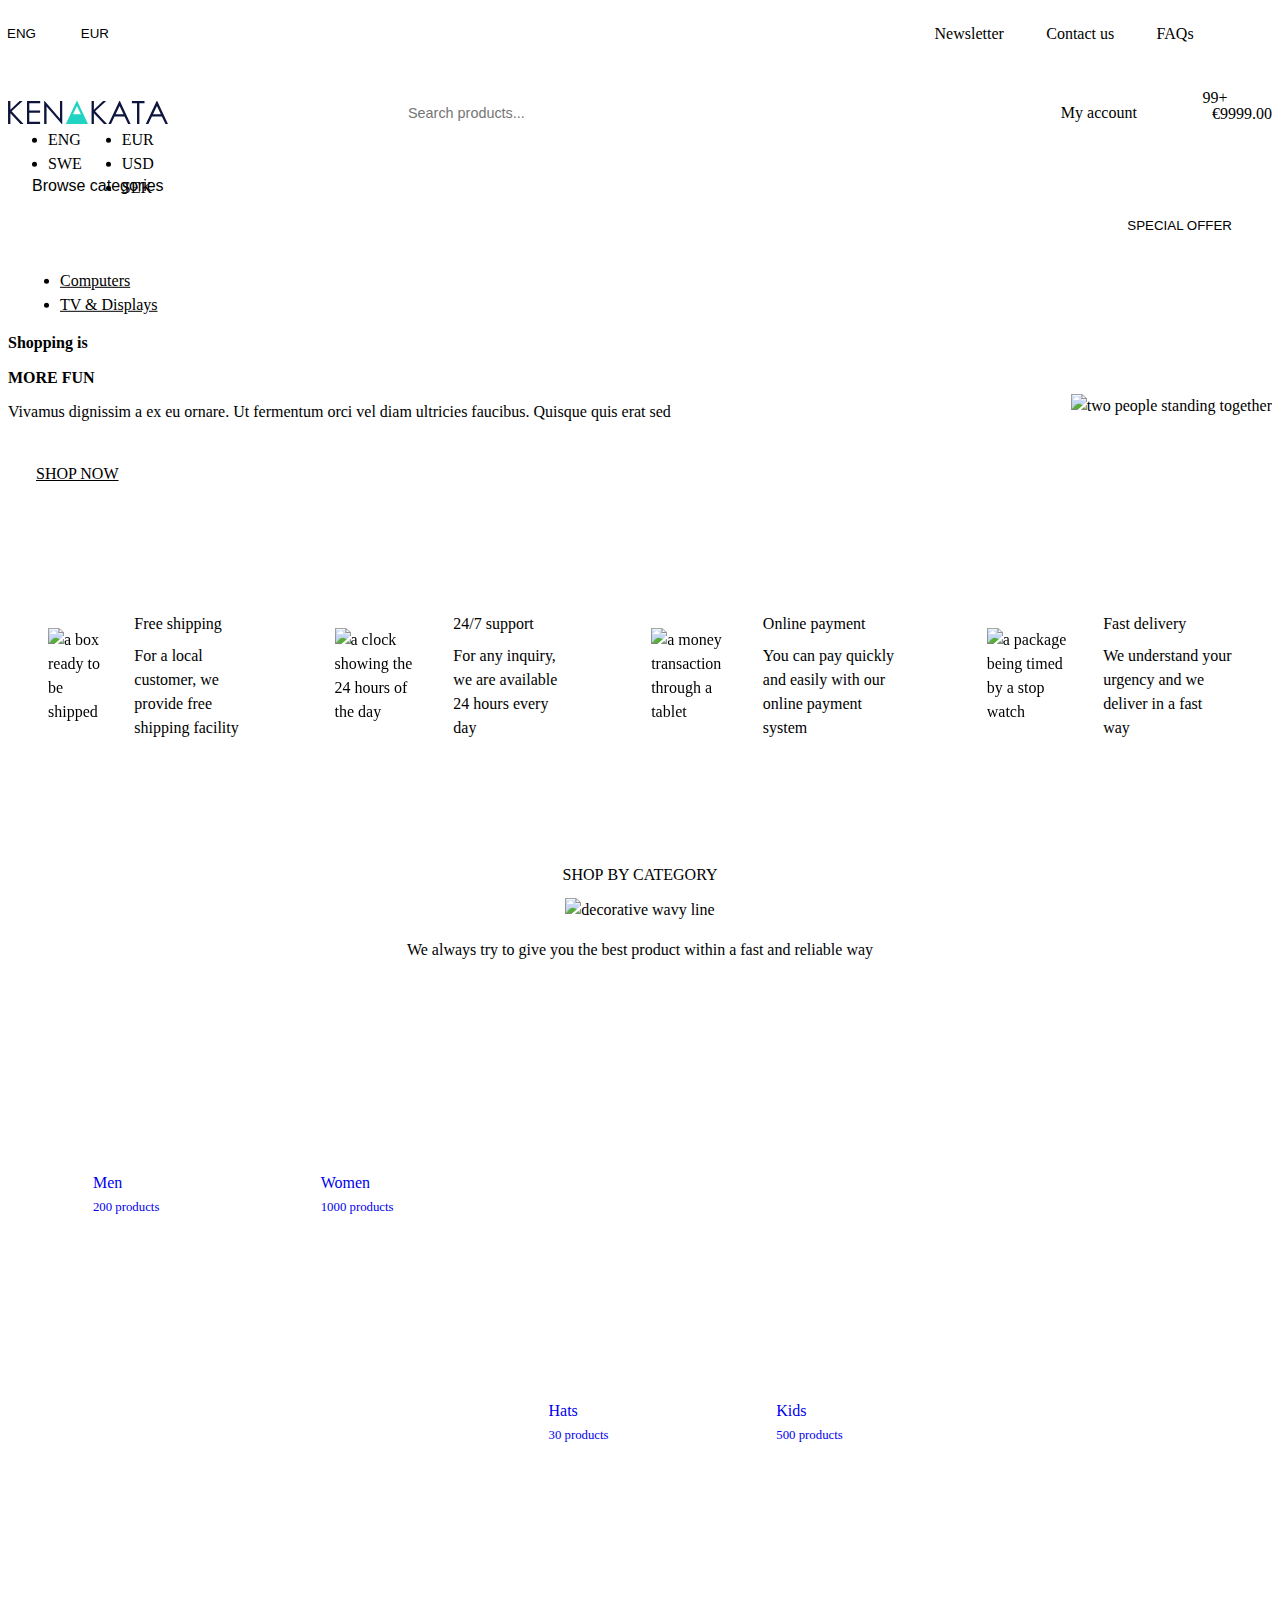
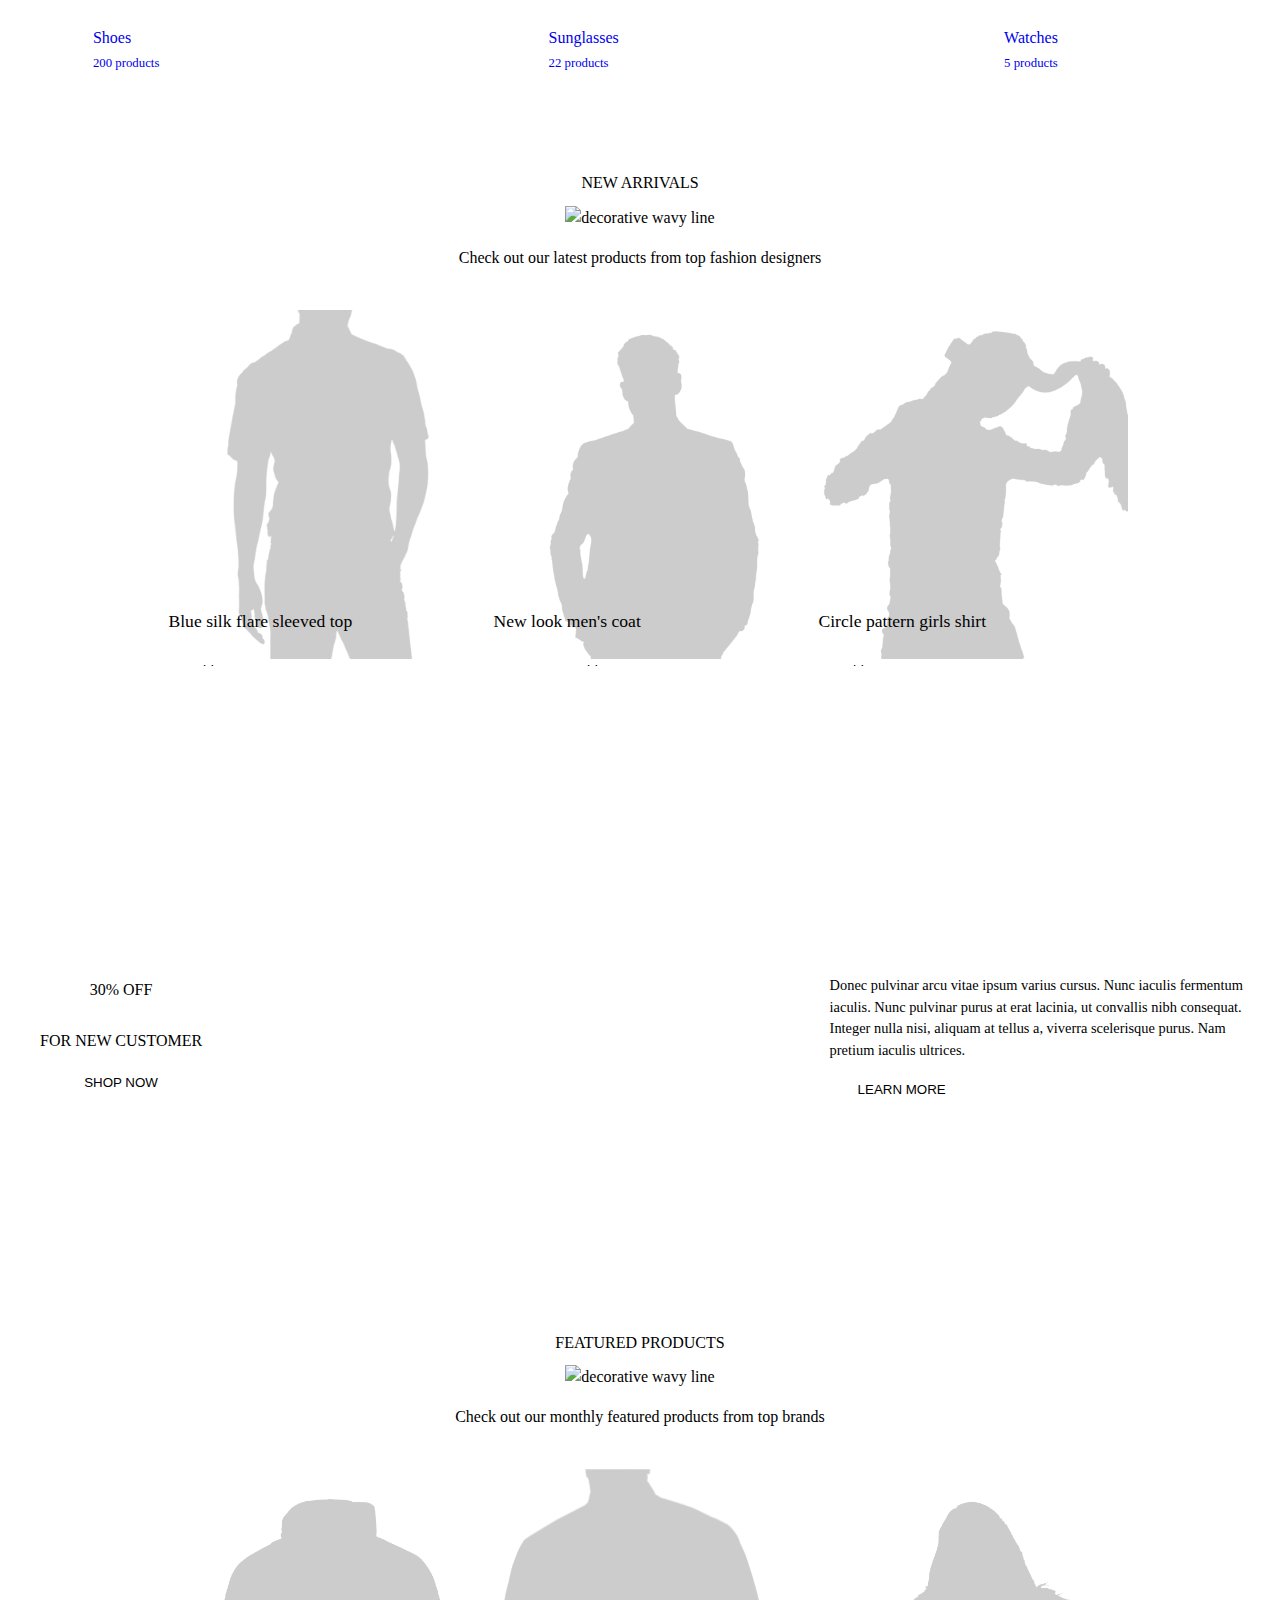
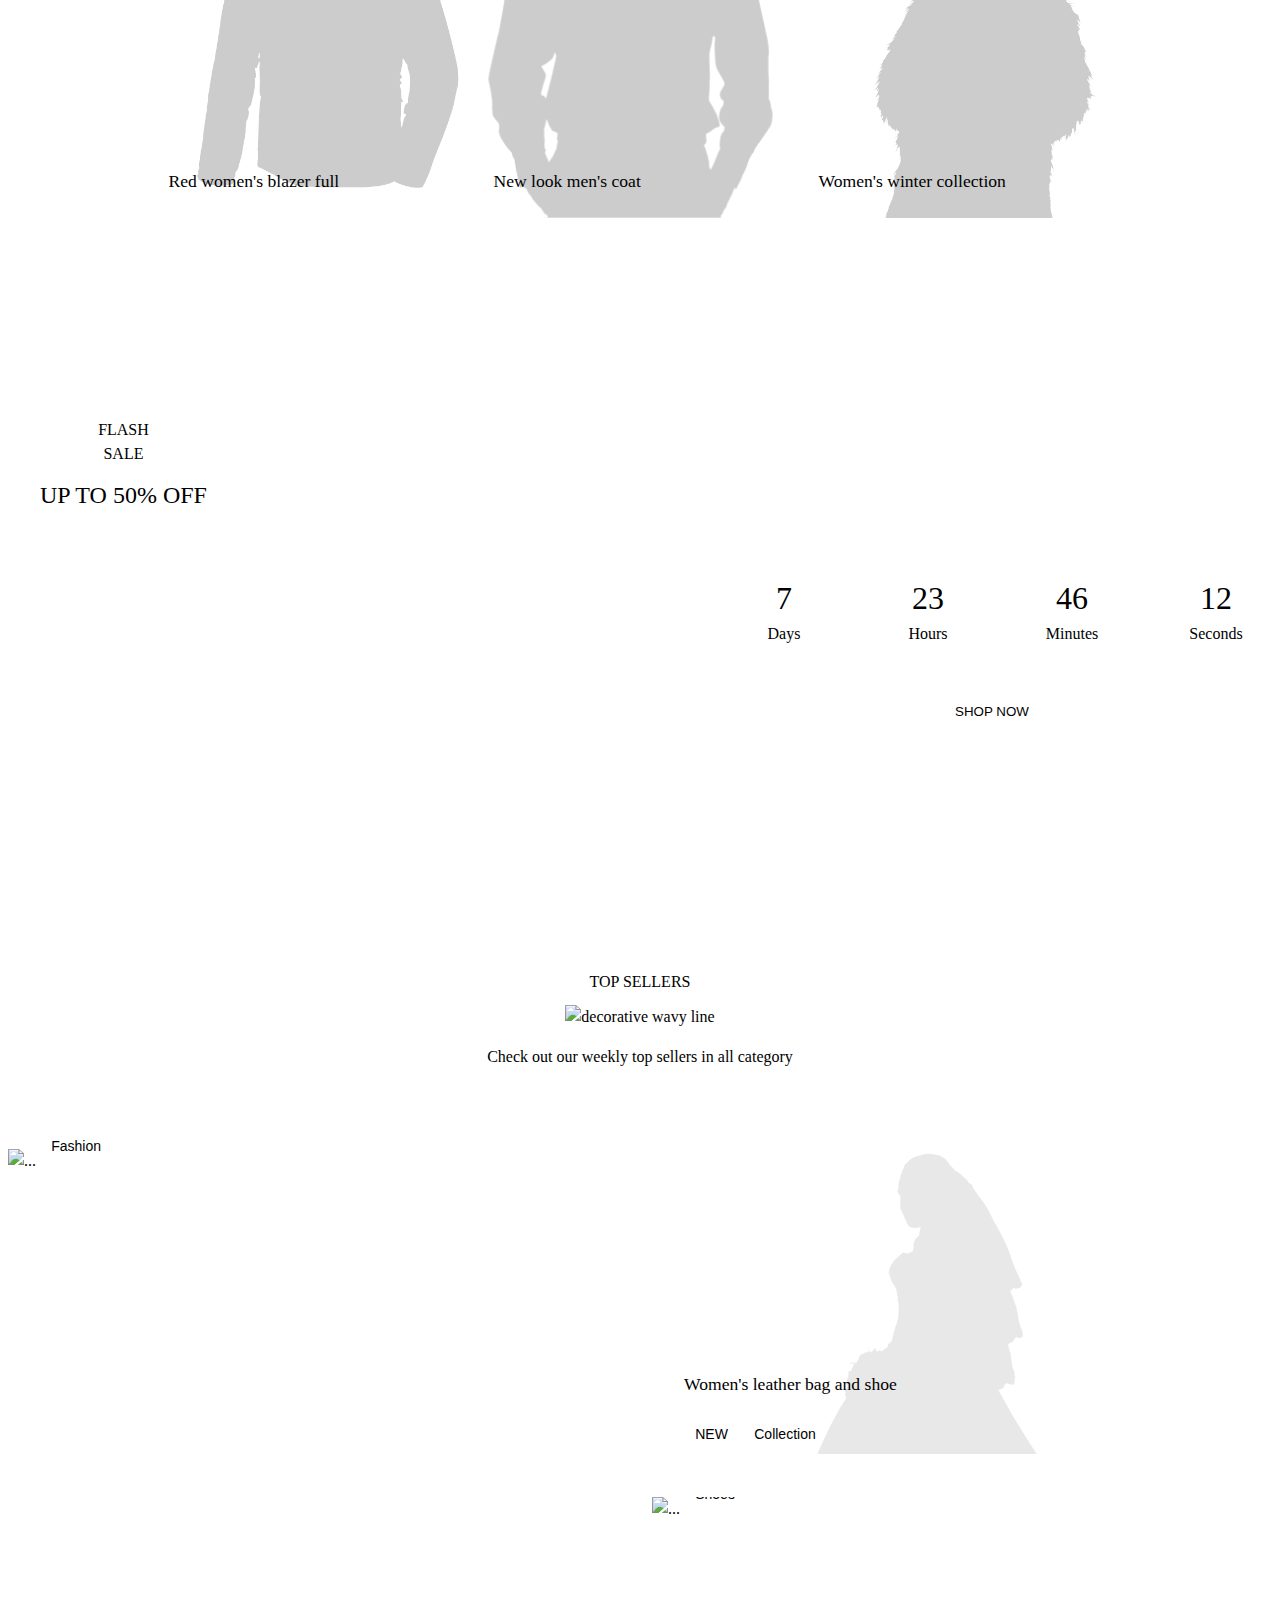
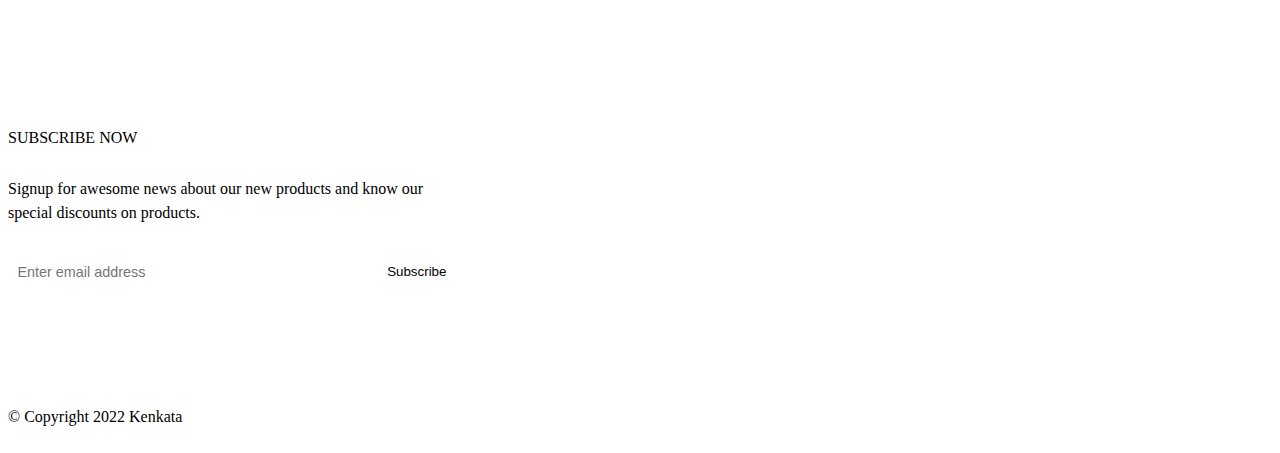
==== index.html @ 1ee04999 "added hover-flags to card-menu" ====
<!DOCTYPE html>
<html lang="en">
<head>
    <meta charset="UTF-8">
    <meta name="description" content="Tutorial">
    <meta name="viewport" content="width=device-width, initial-scale=1.0">
    <title>Shopping is more fun! - Kenkata</title>
    <script src="https://cdn.jsdelivr.net/npm/bootstrap@5.2.0/dist/js/bootstrap.bundle.min.js" integrity="sha384-A3rJD856KowSb7dwlZdYEkO39Gagi7vIsF0jrRAoQmDKKtQBHUuLZ9AsSv4jD4Xa" crossorigin="anonymous" defer></script>
    <script src="https://kit.fontawesome.com/41c8b474e2.js" crossorigin="anonymous"></script>
    <link href="https://cdn.jsdelivr.net/npm/bootstrap@5.2.0/dist/css/bootstrap.min.css" rel="stylesheet" integrity="sha384-gH2yIJqKdNHPEq0n4Mqa/HGKIhSkIHeL5AyhkYV8i59U5AR6csBvApHHNl/vI1Bx" crossorigin="anonymous">
    <link href="css/style.css" rel="stylesheet">
</head>
<body>
<!--HEADER----------------------------------------------------------------------------------->
    <header class="d-block">
<!--TOP-MENU -------------------------------------------------------------------------------->
        <div class="top-menu">
            <div class="container">
                <!-- site-settings -->
                    <div class="site-settings">
                        <div class="dropdown dropdown-theme me-3">
                            <button type="button" data-bs-toggle="dropdown" aria-expanded="false">
                                    <span id="selected-language">
                                        ENG <i class="fa-solid fa-chevron-down"></i>
                                    </span>
                            </button>
                            <ul id="language" class="dropdown-menu">
                                <li><a class="dropdown-item" href="#">ENG</a></li>
                                <li><a class="dropdown-item" href="#">SWE</a></li>
                            </ul>
                        </div>
                        <div class="dropdown dropdown-theme me-3">
                            <button type="button" data-bs-toggle="dropdown" aria-expanded="false">
                                <span id="selected-currency">
                                    EUR <i class="fa-solid fa-chevron-down"></i>
                                </span>
                            </button>
                            <ul id="currencies" class="dropdown-menu">
                                <li><a class="dropdown-item" href="#">EUR</a></li>
                                <li><a class="dropdown-item" href="#">USD</a></li>
                                <li><a class="dropdown-item" href="#">SEK</a></li>
                            </ul>
                        </div>
                </div>
                <!-- .top-menu-right -->
                <div class="top-menu-right">
                    <!-- menu-links -->
                    <div class="menu-links">
                        <a href="#">Newsletter</a>
                        <a href="#">Contact us</a>
                        <a href="#">FAQs</a>
                    </div>
                    <!-- social-media -->
                    <div class="social-media">
                        <a href="#"><i class="fa-brands fa-facebook-f"></i></a>
                        <a href="#"><i class="fa-brands fa-twitter"></i></a>
                        <a href="#"><i class="fa-brands fa-instagram"></i></a>
                        <a href="#"><i class="fa-brands fa-pinterest-p"></i></a>
                        <a href="#"><i class="fa-brands fa-youtube"></i></a>
                    </div>
                </div>
            </div>
        </div>
<!--MAIN-MENU-------------------------------------------------------------------------------->
        <div class="main-menu">
            <div class="container">
                <!-- brand -->
                <div class="brand">
                    <a href="index.html"><img src="img/logotype.svg" alt="Kenkata logo"></a>
                </div>
                <!-- search -->
                <div class="search">
                    <form id="searchboxForm">
                        <input id="query" type="text" placeholder="Search products...">
                        <button type="submit"><i class="fa-regular fa-magnifying-glass"></i></button>
                    </form>                
                </div>
                <!-- menu-links -->
                <div class="menu-links">
                    <a href="/account.html" class="menu-link"><i class="fa-regular fa-user me-2"></i><span class="span-first">My account</span></a>
                    <a href="#" class="menu-link"><i class="fa-regular fa-heart"></i></a>
                    <a href="#" class="menu-link"><i class="fa-regular fa-shuffle"></i></a>
                    <a href="#" id="cart" class="menu-link">
                        <span class="badge rounded-pill">99+</span>                        
                        <i class="fa-regular fa-bag-shopping"></i>
                        <span class="span-second">€9999.00</span>
                    </a>
                </div>
            </div>
            <!-- nav -->
            <nav>
                <div class="container">
                    <!-- browse-categories -->
                    <div class="browse-categories">
                        <div class="dropdown dropdown-theme">
                            <button type="button" data-bs-toggle="dropdown" aria-expanded="false">
                                <span>
                                    <i class="fa-regular fa-bars me-3"></i><span class="button-text">Browse categories</span>
                                </span>
                                <i class="fa-solid fa-chevron-down ms-4"></i>
                            </button>
                            <ul class="dropdown-menu">
                              <li><a class="dropdown-item" href="#">Computers</a></li>
                              <li><a class="dropdown-item" href="#">TV & Displays</a></li>
                            </ul>
                          </div>
                    </div>
                    <!-- special-offer -->
                    <div class="special-offer">
                        <button class="btn-theme">SPECIAL OFFER</button>
                    </div>
                </div>
            </nav>
        </div>
    </header>
<!--SHOWCASE--------------------------------------------------------------------------------->
    <section class="showcase">
        <div class="container">
            <div class="showcase-left">
                <div class="showcase-heading">
                    <h1>Shopping&nbsp;is</h1> 
                    <h1><span>MORE&nbsp;FUN</span></h1>
                </div>
                <p>Vivamus dignissim a ex eu ornare. Ut fermentum orci vel diam ultricies faucibus. Quisque quis erat sed</p>
                <a href="#" class="btn btn-theme">SHOP NOW</a>
            </div>
            <div class="image-container">
                <img src="/img/showcase-pic.svg" alt="two people standing together">
            </div>
        </div>
    </section>
<!--WEBSHOP-INFO----------------------------------------------------------------------------->
    <section class="webshop-info">
        <div class="container">
                <div class="info-box">
                    <img src="/img/icons/shipping-icon.svg" alt="a box ready to be shipped">
                    <div>
                        <h1>Free shipping</h1>
                        <p>For a local customer, we provide free shipping facility</p>
                    </div>
                </div>
                <div class="info-box">
                    <img src="/img/icons/24-7-icon.svg" alt="a clock showing the 24 hours of the day">
                    <div>
                        <h1>24/7 support</h1>
                        <p>For any inquiry, we are available 24 hours every day</p>
                    </div>
                </div>
                <div class="info-box">
                    <img src="/img/icons/payment-icon.svg" alt="a money transaction through a tablet">
                    <div>
                        <h1>Online payment</h1>
                        <p>You can pay quickly and easily with our online payment system</p>
                    </div>
                </div>
                <div class="info-box">
                    <img src="/img/icons/delivery-icon.svg" alt="a package being timed by a stop watch">
                    <div>
                        <h1>Fast delivery</h1>
                        <p>We understand your urgency and we deliver in a fast way</p>
                    </div>
                </div>
        </div>
    </section>
<!--SHOP-BY-CATEGORY------------------------------------------------------------------------->
    <section class="shop-by-category">
        <div class="container">
            <!-- section-title -->
            <div class="section-title">
                <h1>SHOP&nbsp;BY <span>CATEGORY</span></h1>
                <img src="/img/wave-line.svg" alt="decorative wavy line">
                <p>We always try to give you the best product within a fast and reliable way</p>
            </div>
            <!-- grid -->
            <div class="centering-grid">
                <div class="grid">
                    <a href="#" id="category-box-1" class="category-box">
                        <div class="category-box-title">Men
                            <span>200 products</span>
                        </div>
                    </a>
                    <a href="#" id="category-box-2" class="category-box">
                        <div class="category-box-title">Women
                            <span>1000 products</span>
                        </div>
                    </a>
                    <a href="#" id="category-box-3" class="category-box">
                        <div class="category-box-title">Kids
                            <span>500 products</span>
                        </div>
                    </a>
                    <a href="#" id="category-box-4" class="category-box">
                        <div class="category-box-title">Shoes
                            <span>200 products</span>
                        </div>
                    </a>
                    <a href="#" id="category-box-5" class="category-box">
                        <div class="category-box-title">Hats
                            <span>30 products</span>
                        </div>
                    </a>
                    <a href="#" id="category-box-6" class="category-box">
                        <div class="category-box-title">Sunglasses
                            <span>22 products</span>
                        </div>
                    </a>
                    <a href="#" id="category-box-7" class="category-box">
                        <div class="category-box-title">Watches
                            <span>5 products</span>
                        </div>
                    </a>
                </div>
            </div>
        </div>
    </section>
<!--NEW-ARRIVALS----------------------------------------------------------------------------->
    <section class="new-arrivals ">
        <div class="container">
            <!-- section-title -->
            <div class="section-title">
                <h1>NEW <span>ARRIVALS</span></h1>
                <img src="/img/wave-line.svg" alt="decorative wavy line">
                <p>Check out our latest products from top fashion designers</p>
            </div>
            <!-- card-holder -->
            <div class="row row-cols-1 row-cols-md-4 card-holder">              
                <!-- card 1 -->
                <div class="col">
                    <div class="card h-100">
                        <ul class="card-menu">
                            <div class="centering-icons">
                                <li><i class="fa-solid fa-circle instock"></i></li>
                                <li><a href="#"><i class="fa-regular fa-heart"></i></a></li>
                                <li><a href="#"><i class="fa-regular fa-shuffle"></i></a></li>
                                <li>
                                    <img src="/img/quick-view-flag.svg" alt="">
                                    <a href="#"><i class="fa-regular fa-magnifying-glass"></i></a>
                                </li>
                                <li>
                                    <img src="/img/add-to-chart-flag.svg" alt="">    
                                    <a href="#"><i class="fa-regular fa-cart-shopping"></i></a>
                                </li>
                            </div>
                        </ul>
                        <img src="/img/placeholders/placeholder-male-chest.png" alt="...">
                        <div class="card-body">
                            <h1>Blue silk flare sleeved top</h1>
                            <button disabled>Fashion</button>
                            <p class="card-old-price">€50.00</p>
                            <div class="d-flex justify-content-between align-items-center">
                                <p class="card-discount-price">€20.00</p>
                                <div class="text-theme">
                                    <i class="fa-solid fa-star"></i>
                                    <i class="fa-solid fa-star"></i>
                                    <i class="fa-solid fa-star"></i>
                                    <i class="fa-solid fa-star"></i>
                                    <i class="fa-regular fa-star"></i>
                                </div>
                            </div>
                        </div>
                        <div class="card-background"></div>
                    </div>
                </div>
                <!-- card 2 -->
                <div class="col">
                    <div class="card h-100">
                        <ul class="card-menu">
                            <div class="centering-icons">
                                <li><i class="fa-solid fa-circle instock"></i></li>
                                <li><a href="#"><i class="fa-regular fa-heart"></i></a></li>
                                <li><a href="#"><i class="fa-regular fa-shuffle"></i></a></li>
                                <li>
                                    <img src="/img/quick-view-flag.svg" alt="">
                                    <a href="#"><i class="fa-regular fa-magnifying-glass"></i></a>
                                </li>
                                <li>
                                    <img src="/img/add-to-chart-flag.svg" alt="">    
                                    <a href="#"><i class="fa-regular fa-cart-shopping"></i></a>
                                </li>                            </div>
                        </ul>
                        <img src="/img/placeholders/placeholder-male.png" alt="...">
                        <div class="card-body">
                            <h1>New look men's coat</h1>
                            <button disabled>NEW</button>
                            <button disabled>Fashion</button>
                            <p class="card-old-price">€65.00</p>
                            <div class="d-flex justify-content-between align-items-center">
                                <p class="card-discount-price">€30.00</p>
                                <div class="text-theme">
                                    <i class="fa-solid fa-star"></i>
                                    <i class="fa-solid fa-star"></i>
                                    <i class="fa-solid fa-star"></i>
                                    <i class="fa-regular fa-star"></i>
                                    <i class="fa-regular fa-star"></i>
                                </div>
                            </div>
                        </div>
                        <div class="card-background"></div>
                    </div>
                </div>
                <!-- card 3 -->
                <div class="col">
                    <div class="card h-100">
                        <ul class="card-menu">
                            <div class="centering-icons">
                                <li><i class="fa-solid fa-circle outofstock"></i></li>
                                <li><a href="#"><i class="fa-regular fa-heart"></i></a></li>
                                <li><a href="#"><i class="fa-regular fa-shuffle"></i></a></li>
                                <li>
                                    <img src="/img/quick-view-flag.svg" alt="">
                                    <a href="#"><i class="fa-regular fa-magnifying-glass"></i></a>
                                </li>
                                <li>
                                    <img src="/img/add-to-chart-flag.svg" alt="">    
                                    <a href="#"><i class="fa-regular fa-cart-shopping"></i></a>
                                </li>                            </div>
                        </ul>
                        <img src="/img/placeholders/placeholder-female.png" alt="...">
                        <div class="card-body">
                            <h1>Circle pattern girls shirt</h1>
                            <button disabled>Fashion</button>
                            <p class="card-old-price">€25.00</p>
                            <div class="d-flex justify-content-between align-items-center">
                                <p class="card-discount-price">€15.00</p>
                                <div class="text-theme">
                                    <i class="fa-solid fa-star"></i>
                                    <i class="fa-solid fa-star"></i>
                                    <i class="fa-solid fa-star"></i>
                                    <i class="fa-solid fa-star"></i>
                                    <i class="fa-regular fa-star"></i>
                                </div>
                            </div>
                        </div>
                        <div class="card-background"></div>
                    </div>
                </div> 
                <!-- card 4 -->
                <div class="col">
                    <div class="card h-100">
                        <ul class="card-menu">
                            <div class="centering-icons">
                                <li><i class="fa-solid fa-circle instock"></i></li>
                                <li><a href="#"><i class="fa-regular fa-heart"></i></a></li>
                                <li><a href="#"><i class="fa-regular fa-shuffle"></i></a></li>
                                <li>
                                    <img src="/img/quick-view-flag.svg" alt="">
                                    <a href="#"><i class="fa-regular fa-magnifying-glass"></i></a>
                                </li>
                                <li>
                                    <img src="/img/add-to-chart-flag.svg" alt="">    
                                    <a href="#"><i class="fa-regular fa-cart-shopping"></i></a>
                                </li>                            </div>
                        </ul>
                        <img src="/img/placeholders/placeholder-male-chest.png" alt="...">
                        <div class="card-body">
                            <h1>Red striped linen top</h1>
                            <button disabled>Basic</button>
                            <p class="card-old-price">€45.00</p>
                            <div class="d-flex justify-content-between align-items-center">
                                <p class="card-discount-price">€35.00</p>
                                <div class="text-theme">
                                    <i class="fa-solid fa-star"></i>
                                    <i class="fa-solid fa-star"></i>
                                    <i class="fa-solid fa-star"></i>
                                    <i class="fa-solid fa-star"></i>
                                    <i class="fa-solid fa-star"></i>
                                </div>
                            </div>
                        </div>
                        <div class="card-background"></div>
                    </div>
                </div>
            </div>
        </div>
    </section>
<!--NEW-CUSTOMER----------------------------------------------------------------------------->
    <section class="new-customer ">
        <div class="container">
            <div class="new-customer-discount">
                <h1>30%&nbsp;<span>OFF</span></h1>
                <p>FOR NEW CUSTOMER</p>
                <button class="btn-theme">SHOP NOW</button>
            </div>
            <div class="learn-more">
                <p>Donec pulvinar arcu vitae ipsum varius cursus. Nunc iaculis fermentum iaculis. Nunc pulvinar purus at erat lacinia, ut convallis nibh consequat. Integer nulla nisi, aliquam at tellus a, viverra scelerisque purus. Nam pretium iaculis ultrices.</p>
                <button class="btn-theme">LEARN MORE</button>
            </div>
        </div>
    </section>
<!--FEATURED-PRODUCTS------------------------------------------------------------------------>
    <section class="featured-products ">
        <div class="container">
            <!-- section-title -->
            <div class="section-title">
                <h1>FEATURED <span>PRODUCTS</span></h1>
                <img src="/img/wave-line.svg" alt="decorative wavy line">
                <p>Check out our monthly featured products from top brands</p>
            </div>
            <!-- card-holder -->
            <div class="row row-cols-1 row-cols-md-4 card-holder">              
                <!-- card 1 -->
                <div class="col">
                    <div class="card h-100">
                        <ul class="card-menu">
                            <div class="centering-icons">
                                <li><i class="fa-solid fa-circle outofstock"></i></li>
                                <li><a href="#"><i class="fa-regular fa-heart"></i></a></li>
                                <li><a href="#"><i class="fa-regular fa-shuffle"></i></a></li>
                                <li>
                                    <img src="/img/quick-view-flag.svg" alt="">
                                    <a href="#"><i class="fa-regular fa-magnifying-glass"></i></a>
                                </li>
                                <li>
                                    <img src="/img/add-to-chart-flag.svg" alt="">    
                                    <a href="#"><i class="fa-regular fa-cart-shopping"></i></a>
                                </li>                            </div>
                        </ul>
                        <img src="/img/placeholders/placeholder-jacket.png" alt="...">
                        <div class="card-body">
                            <h1>Red women's blazer full</h1>
                            <button disabled>Fashion</button>
                            <p class="card-old-price">€50.00</p>
                            <div class="d-flex justify-content-between align-items-center">
                                <p class="card-discount-price">€20.00</p>
                                <div class="text-theme">
                                    <i class="fa-solid fa-star"></i>
                                    <i class="fa-solid fa-star"></i>
                                    <i class="fa-solid fa-star"></i>
                                    <i class="fa-solid fa-star"></i>
                                    <i class="fa-regular fa-star"></i>
                                </div>
                            </div>
                        </div>
                        <div class="card-background"></div>
                    </div>
                </div>
                <!-- card 2 -->
                <div class="col">
                    <div class="card h-100">
                        <ul class="card-menu">
                            <div class="centering-icons">
                                <li><i class="fa-solid fa-circle instock"></i></li>
                                <li><a href="#"><i class="fa-regular fa-heart"></i></a></li>
                                <li><a href="#"><i class="fa-regular fa-shuffle"></i></a></li>
                                <li>
                                    <img src="/img/quick-view-flag.svg" alt="">
                                    <a href="#"><i class="fa-regular fa-magnifying-glass"></i></a>
                                </li>
                                <li>
                                    <img src="/img/add-to-chart-flag.svg" alt="">    
                                    <a href="#"><i class="fa-regular fa-cart-shopping"></i></a>
                                </li>                            </div>
                        </ul>
                        <img src="/img/placeholders/placeholder-male-coat.png" alt="...">
                        <div class="card-body">
                            <h1>New look men's coat</h1>
                            <button disabled>NEW</button>
                            <button disabled>Fashion</button>
                            <p class="card-old-price">€65.00</p>
                            <div class="d-flex justify-content-between align-items-center">
                                <p class="card-discount-price">€30.00</p>
                                <div class="text-theme">
                                    <i class="fa-solid fa-star"></i>
                                    <i class="fa-solid fa-star"></i>
                                    <i class="fa-solid fa-star"></i>
                                    <i class="fa-regular fa-star"></i>
                                    <i class="fa-regular fa-star"></i>
                                </div>
                            </div>
                        </div>
                        <div class="card-background"></div>
                    </div>
                </div>
                <!-- card 3 -->
                <div class="col">
                    <div class="card h-100">
                        <ul class="card-menu">
                            <div class="centering-icons">
                                <li><i class="fa-solid fa-circle instock"></i></li>
                                <li><a href="#"><i class="fa-regular fa-heart"></i></a></li>
                                <li><a href="#"><i class="fa-regular fa-shuffle"></i></a></li>
                                <li>
                                    <img src="/img/quick-view-flag.svg" alt="">
                                    <a href="#"><i class="fa-regular fa-magnifying-glass"></i></a>
                                </li>
                                <li>
                                    <img src="/img/add-to-chart-flag.svg" alt="">    
                                    <a href="#"><i class="fa-regular fa-cart-shopping"></i></a>
                                </li>                            </div>
                        </ul>
                        <img src="/img/placeholders/placeholder-female-winter.png" alt="...">
                        <div class="card-body">
                            <h1>Women's winter collection</h1>
                            <button disabled>Collection</button>
                            <p class="card-old-price">€25.00</p>
                            <div class="d-flex justify-content-between align-items-center">
                                <p class="card-discount-price">€15.00</p>
                                <div class="text-theme">
                                    <i class="fa-solid fa-star"></i>
                                    <i class="fa-solid fa-star"></i>
                                    <i class="fa-solid fa-star"></i>
                                    <i class="fa-solid fa-star"></i>
                                    <i class="fa-regular fa-star"></i>
                                </div>
                            </div>
                        </div>
                        <div class="card-background"></div>
                    </div>
                </div> 
                <!-- card 4 -->
                <div class="col">
                    <div class="card h-100">
                        <ul class="card-menu">
                            <div class="centering-icons">
                                <li><i class="fa-solid fa-circle outofstock"></i></li>
                                <li><a href="#"><i class="fa-regular fa-heart"></i></a></li>
                                <li><a href="#"><i class="fa-regular fa-shuffle"></i></a></li>
                                <li>
                                    <img src="/img/quick-view-flag.svg" alt="">
                                    <a href="#"><i class="fa-regular fa-magnifying-glass"></i></a>
                                </li>
                                <li>
                                    <img src="/img/add-to-chart-flag.svg" alt="">    
                                    <a href="#"><i class="fa-regular fa-cart-shopping"></i></a>
                                </li>                            </div>
                        </ul>
                        <img src="/img/placeholders/placeholder-jacket.png" alt="...">
                        <div class="card-body">
                            <h1>Black men's overcoat</h1>
                            <button disabled>Fashion</button>
                            <p class="card-old-price">€45.00</p>
                            <div class="d-flex justify-content-between align-items-center">
                                <p class="card-discount-price">€35.00</p>
                                <div class="text-theme">
                                    <i class="fa-solid fa-star"></i>
                                    <i class="fa-solid fa-star"></i>
                                    <i class="fa-solid fa-star"></i>
                                    <i class="fa-solid fa-star"></i>
                                    <i class="fa-solid fa-star"></i>
                                </div>
                            </div>
                        </div>
                        <div class="card-background"></div>
                    </div>
                </div>
            </div>
        </div>

    </section>
<!--FLASH-SALE------------------------------------------------------------------------------->
    <section class="flash-sale">
        <div class="container">
            <div class="banner-holder h-100">
                <div class="flash-sale-banner">
                    <h1>FLASH<br>SALE</h1>
                    <p>UP TO 50% OFF</p>
                    <button class="btn-theme">SHOP NOW</button>
                </div>
            </div>
            <div class="flash-sale-right">
                <div class="circle-holder">
                    <div class="circle"><h1>7</h1><p>Days</p></div>
                    <div class="circle"><h1>23</h1><p>Hours</p></div>
                    <div class="circle"><h1>46</h1><p>Minutes</p></div>
                    <div class="circle"><h1>12</h1><p>Seconds</p></div>
                </div>
                <button class="btn-theme">SHOP NOW</button>
            </div>
        </div>
    </section>
<!--TOP-SELLERS------------------------------------------------------------------------------>
    <section class="top-sellers">
        <div class="container">
            <div class="section-title">
                <h1>TOP <span>SELLERS</span></h1>
                <img src="/img/wave-line.svg" alt="decorative wavy line">
                <p>Check out our weekly top sellers in all category</p>
            </div>
            <div class="d-flex justify-content-center">
                <!-- grid -->
                <div class="grid">
                    <div id="top-sellers-card-1">
                        <!-- card 1 -->
                        <div class="col">
                            <div class="card h-100">
                                <ul class="card-menu">
                                    <div class="centering-icons">
                                        <li><i class="fa-solid fa-circle outofstock"></i></li>
                                        <li><a href="#"><i class="fa-regular fa-heart"></i></a></li>
                                        <li><a href="#"><i class="fa-regular fa-shuffle"></i></a></li>
                                        <li>
                                            <img src="/img/quick-view-flag.svg" alt="">
                                            <a href="#"><i class="fa-regular fa-magnifying-glass"></i></a>
                                        </li>
                                        <li>
                                            <img src="/img/add-to-chart-flag.svg" alt="">    
                                            <a href="#"><i class="fa-regular fa-cart-shopping"></i></a>
                                        </li>                                    </div>
                                </ul>
                                <img src="/img/placeholders/placeholder-male-shirt.png" alt="...">
                                <div class="card-body">
                                    <h1>Men's denim shirts full</h1>
                                    <button disabled>Fashion</button>
                                    <p class="card-old-price">€50.00</p>
                                    <div class="d-flex justify-content-between align-items-center">
                                        <p class="card-discount-price">€20.00</p>
                                        <div class="text-theme">
                                            <i class="fa-solid fa-star"></i>
                                            <i class="fa-solid fa-star"></i>
                                            <i class="fa-solid fa-star"></i>
                                            <i class="fa-solid fa-star"></i>
                                            <i class="fa-regular fa-star"></i>
                                        </div>
                                    </div>
                                </div>
                                <div class="card-background"></div>
                            </div>
                        </div>
                    </div>
                    <div id="top-sellers-card-2">
                        <!-- card 2 -->
                        <div class="col">
                            <div class="card h-100">
                                <ul class="card-menu">
                                    <div class="centering-icons">
                                        <li><i class="fa-solid fa-circle instock"></i></li>
                                        <li><a href="#"><i class="fa-regular fa-heart"></i></a></li>
                                        <li><a href="#"><i class="fa-regular fa-shuffle"></i></a></li>
                                        <li>
                                            <img src="/img/quick-view-flag.svg" alt="">
                                            <a href="#"><i class="fa-regular fa-magnifying-glass"></i></a>
                                        </li>
                                        <li>
                                            <img src="/img/add-to-chart-flag.svg" alt="">    
                                            <a href="#"><i class="fa-regular fa-cart-shopping"></i></a>
                                        </li>                                    </div>
                                </ul>
                                <img src="/img/placeholders/placeholder-bag-and-shoes.png" alt="...">
                                <div class="card-body">
                                    <h1>Women's leather bag and shoe</h1>
                                    <button disabled>NEW</button>
                                    <button disabled>Collection</button>
                                    <p class="card-old-price">€65.00</p>
                                    <div class="d-flex justify-content-between align-items-center">
                                        <p class="card-discount-price">€30.00</p>
                                        <div class="text-theme">
                                            <i class="fa-solid fa-star"></i>
                                            <i class="fa-solid fa-star"></i>
                                            <i class="fa-solid fa-star"></i>
                                            <i class="fa-regular fa-star"></i>
                                            <i class="fa-regular fa-star"></i>
                                        </div>
                                    </div>
                                </div>
                                <div class="card-background"></div>
                            </div>
                        </div>
                    </div>
                    <div id="top-sellers-card-3">
                        <!-- card 3 -->
                        <div class="col">
                            <div class="card h-100">
                                <ul class="card-menu">
                                    <div class="centering-icons">
                                        <li><i class="fa-solid fa-circle instock"></i></li>
                                        <li><a href="#"><i class="fa-regular fa-heart"></i></a></li>
                                        <li><a href="#"><i class="fa-regular fa-shuffle"></i></a></li>
                                        <li>
                                            <img src="/img/quick-view-flag.svg" alt="">
                                            <a href="#"><i class="fa-regular fa-magnifying-glass"></i></a>
                                        </li>
                                        <li>
                                            <img src="/img/add-to-chart-flag.svg" alt="">    
                                            <a href="#"><i class="fa-regular fa-cart-shopping"></i></a>
                                        </li>                                    </div>
                                </ul>
                                <img src="/img/placeholders/placeholder-shoes.png" alt="...">
                                <div class="card-body">
                                    <h1>New look men's sneakers</h1>
                                    <button disabled>Shoes</button>
                                    <p class="card-old-price">€25.00</p>
                                    <div class="d-flex justify-content-between align-items-center">
                                        <p class="card-discount-price">€15.00</p>
                                        <div class="text-theme">
                                            <i class="fa-solid fa-star"></i>
                                            <i class="fa-solid fa-star"></i>
                                            <i class="fa-solid fa-star"></i>
                                            <i class="fa-solid fa-star"></i>
                                            <i class="fa-regular fa-star"></i>
                                        </div>
                                    </div>
                                </div>
                                <div class="card-background"></div>
                            </div>
                        </div>                         
                    </div>
                </div>
            </div>
        </div>
    </section>
<!--FOOTER----------------------------------------------------------------------------------->
    <footer class="d-block">
        <div class="footer-subscribe">
            <div class="container" style="height: 23rem;">
                <div class="subscribe-now">
                    <h1>SUBSCRIBE <span>NOW</span></h1>
                    <p>Signup for awesome news about our new products and know our special discounts on products.</p>
                    <form id="subscribeForm">
                        <input id="subscribe_email" type="email" placeholder="Enter email address">
                        <button type="submit">Subscribe</button>
                    </form>    
                </div>
                <div class="blank-placeholder"></div>
            </div>
        </div>
        <div class="footer-copyright">
            <div class="container">
                <p>© Copyright 2022 Kenkata</p>
            </div>
        </div>
    </footer>
</body>
</html>
---- css/style.css ----
/* -------------imported fonts and root variables------------------------------- */
@import url('https://fonts.googleapis.com/css2?family=Play:wght@400;700&family=Roboto:wght@400;500;700&display=swap');
@import url('variables.css');

/*----------------------------STANDARD VALUES----------------------------*/

/* body */
html, body {
    font-size: 16px;
    line-height: 1.5;
    font-family: var(--font-roboto);
    font-weight: var(--font-weight-regular);
    color: var(--color-theme-dark);
}
.bg-theme{
    background-color: var(--color-theme);
}
.text-theme{
    color: var(--color-theme);
}
.instock{
    color: var(--color-product-instock);
}
.outofstock{
    color: var(--color-product-outofstock);
}
.required{
    color: var(--color-theme);
}


/* button */
.btn-theme {
    background-color: var(--color-theme);
    color: var(--color-white);
    border-radius: var(--border-radius-medium);
    font-weight: var(--font-weight-medium);
    padding: 0.375rem 1.75rem;
    border: none;
    transition: 0.2s ease-in-out;
}
    .btn-theme:hover {
      background-color: var(--color-theme-dark);
      color: var(--color-white);  
    }


/* section-title */
.section-title{
    color: var(--color-theme-dark);
    text-align: center;
    padding: 1.5rem 0;
}
    .section-title h1{
        font-family: var(--font-play);
        font-weight: var(--font-weight-bold);
        font-size: var(--font-size-36);
    }
        .section-title h1 span{
            color: var(--color-theme);
        }
    .section-title p{
        margin: 1rem 0;
    }


/* cards */
.card-holder{
    display: flex;
    justify-content: center;
    margin-bottom: 4.75rem;
}
.col{
    height: 270px;
    width: 255px;
    margin-top: 0.75rem;    
    margin-bottom: 0.75rem;
}

.card{
    position: relative;
    overflow: hidden;
    border: none;
    background-color: var(--color-grey-3);
}
    .card .card-body{
        position: absolute;
        bottom: 0;
        color: var(--color-white);
        height: 17%;
        width: 100%;
        z-index: 1;
        transition: 0.3s ease-in-out;
        font-size: 1rem;
        padding: 1rem;
        pointer-events: none;
    }
        .card .card-body h1{
            position: relative;
            font-size: 0.9rem;
            margin-bottom: 1rem;
            font-weight: var(--font-weight-regular);
            transition: 0.3s ease-in-out;
        }
        .card .card-body button{
            background-color: transparent;
            color: var(--color-white);
            border: solid var(--color-white) 1px;
            padding: 0 0.7rem;
            font-size: 0.875rem;
            margin-top: 0.8rem;
            margin-bottom: 0.8rem;
        }
        .card .card-body .card-old-price{
            text-decoration: line-through;
            margin: 0;
        }
        .card .card-body .card-discount-price{
            color: var(--color-theme);
            font-weight: var(--font-weight-medium);
            font-size: 1.5em;
            margin: 0;
        }
    .card .centering-icons{
        position: relative;
        display: flex;
        flex-direction: column;
        align-items: center;       
    }
        .card .centering-icons .fa-cart-shopping{
            font-size: 0.9em;
        }
    .card .card-menu{
        position: absolute;
        z-index: 2;
        top: 300%;
        right: 1rem;
        list-style: none;
        margin: auto;
        padding: 0.7rem;
        font-size: 1.25rem;
        border-radius: var(--border-radius-medium);
        background-color: var(--color-white);
        transition: top 0.3s ease-in-out;
    }
        .card .card-menu li{
            position: relative;
            margin: 0.3rem 0;
        }
            .card .card-menu li img{
                position: absolute;
                right: 32px;
                display: none;
                transition: 0.3s ease-in-out;
            }
                .card .card-menu li:hover img{
                    display: block;
                }
            .card .card-menu li a{
                color: var(--color-grey-0);
            }
        

    .card .card-background{
        position: absolute;
        bottom: 0;
        height: 15%;
        width: 100%;
        background-color: var(--color-theme-dark);
        opacity: 0.9;
        transition: height 0.3s ease-in-out;
    }


/* form-theme */
.form-theme{
    border-radius: var(--border-radius-small);
    background-color: var(--color-grey-4);
    width: 100%;
    padding: 2rem;
}
    .form-theme .card-body h1{
        color: var(--color-theme-dark);
        font-family: var(--font-roboto);
        font-weight: var(--font-weight-medium);
        font-size: 1.5rem;
    }
    .form-theme .card-body .card-text{
        margin: 1.5rem 0;
        line-height: 2rem;
    }
    .form-theme .card-body .card-text.text-small{
        color: var(--color-grey-5);
        font-size: 0.875rem;
    }
    .form-theme .card-body button{
        font-size: 1.125rem;
        padding: 0.8rem 0;
    }
    .form-theme form input[type=checkbox]{
        height: 20px;
        width: 20px;
        display: inline-block;
    }
    .form-theme form input[type=text],
    .form-theme form input[type=email],
    .form-theme form input[type=password]{
        display: block;
        width: 100%;
        border: none;
        border-radius: var(--border-radius-small);
        padding: 0.6rem 0.9rem;
        margin: 0.2rem 0;
    }
        .form-theme form input:focus{
            box-shadow: 0 0 3px 0 var(--color-grey-0);
            outline: none;
        }

/*-------------------------------TOP-MENU------------------------------- */
.top-menu {
    background-color: var(--color-theme);
    color: var(--color-white);
}
    .top-menu > .container {
        display: flex;
        justify-content: space-between;
        align-items: center;
        height: 3.3rem;
    }
        .top-menu a{
            color: var(--color-white);
            text-decoration: none;
            margin: 0 1.2rem; 
        }
            .top-menu a:hover{
                color: var(--color-theme-dark);
            }
    
/*-----------------.top-menu > .site-settings------------------ */
    .top-menu .site-settings{
        display: flex;
        height: 100%;
    }    
    .top-menu .site-settings .dropdown-menu{
        background-color: var(--color-theme-dark);
        color: var(--color-white);
        border-radius: 0;
        transform: translate(0px, 3.3rem) !important;
        border: 0;
    }
        .top-menu .site-settings .dropdown-menu .dropdown-item{
            width: 10em;
            margin: 0;
            transition: 0.2s ease-in-out;
        }
            .top-menu .site-settings .dropdown-menu .dropdown-item:hover{
                background-color: var(--color-theme);
                color: var(--color-white);
            }
    .top-menu .site-settings .dropdown-theme button {
        background-color: var(--color-theme);
        color: var(--color-white);
        height: 100%;
        padding: 0;
        margin: -1px;
        border: none;
        }
            .top-menu .site-settings .dropdown-theme button:hover {
                color: var(--color-theme-dark);
            }
/*------------------.top-menu > .top-menu-right---------------- */
    .top-menu .top-menu-right .menu-links {
        display: none;
    }
        .top-menu .top-menu-right .menu-links a {
            transition: 0.2s ease-in-out;
        }
    .top-menu .top-menu-right .social-media {
        display: none;
    }

/*-------------------------------MAIN-MENY-------------------------------*/
.main-menu {
    background-color: var(--color-white);
    color: var(--color-theme-dark);
}
    .main-menu > .container {
        display: flex;
        justify-content: space-between;
        align-items: center;
        padding-top: 1.8rem;
        padding-bottom: 1.8rem;
    }
    .main-menu .brand a{
        display: flex;
        align-items: center;
    }
        .main-menu .brand a > img{
            width: 100%;
            padding-right: 0.5rem;
        }
    .main-menu .search{
        display: none;
    }
    
/* -----------------.main-menu > .meny-links------------------- */
    .main-menu .menu-links{
        display: flex;
        justify-content: end;
        align-items: center;
    }

        .main-menu .menu-links span{
            display: none;
        }

        .main-menu .menu-links .menu-link{
            color: var(--color-theme-dark);
            text-decoration: none;
            margin: 0 0.2rem;
            display: flex;
            align-items: center;
        }                  
            .main-menu .menu-links .menu-link:hover{
                color: var(--color-theme);
            }
                .main-menu .menu-links .menu-link:first-child{
                    margin-right: -0.35rem;
                    transition: 0.2s ease-in-out;
                }
                .main-menu .menu-links .menu-link:last-child{
                    margin-right: 0;
                    transition: 0.1s ease-in-out;
                }
            .main-menu .menu-links .menu-link i{
                font-size: 1.2rem;
            }
            .main-menu .menu-links #cart{
                position: relative;
            }
                .main-menu .menu-links #cart .badge{
                    background-color: var(--color-theme);
                    position: absolute;
                    top: -0.8rem;
                    left: 0.4rem;                    
                    transition: 0.1s ease-in-out;
                }
                    .main-menu .menu-link:last-child:hover#cart .badge{
                        background-color: var(--color-theme-dark);
                    }

/*------------------.main-menu > nav--------------------------- */
    .main-menu nav {
        border-top: 1px solid var(--color-grey-2);
        /* border-bottom: 1px solid var(--color-grey-2); */
    }
        .main-menu > nav > .container {
            display: flex;
            justify-content: space-between;
            align-items: center;
            padding: 0;
        }
/*----------------.main-menu > .browse-categories---------------*/
    .main-menu .browse-categories {
        width: 100%;
    }
        .main-menu .browse-categories button {
            background-color: var(--color-theme);
            border: none;
            color: var(--color-white);
            font-size: 1rem;
            width: 100%;
            height: 2.8rem;
            display: flex;
            justify-content: space-between;
            align-items: center;
            padding: 0.75rem;
            transition: 0.2s ease-in-out;
        }
            .main-menu .browse-categories button:hover {
                background-color: var(--color-theme-dark);
                color: var(--color-white);
            }
                .main-menu .browse-categories button span {
                    display: flex;
                    align-items: center;
                }
                    .main-menu .browse-categories button > span > i {
                        font-size: 1.4em;
                    }
        .main-menu .browse-categories .dropdown-menu {
            background-color: var(--color-theme-dark);
            width: 100%;
            border-radius: 0;
            border: none;
            transform: translate(0px, 2.8rem) !important;
        }
            .main-menu .browse-categories .dropdown-menu .dropdown-item {
                background-color: var(--color-theme-dark);
                color: var(--color-white);
                transition: 0.2s ease-in-out;
            }
            .main-menu .browse-categories .dropdown-menu .dropdown-item:hover {
                background-color: var(--color-theme);
                color: var(--color-white);
            }
/*-----------------.main-menu > .special-offer------------------*/
        .main-menu .special-offer{
            display: none;
        }

/*--------------------------------SHOWCASE-------------------------------*/
.showcase{
    background-color: var(--color-grey-3);
}
.showcase .container{
    display: flex;
    justify-content: center;
    align-items: center;
}
.showcase img{
    display: none;
}
/*------------------.showcase > .showcase-left------------------*/
    .showcase .showcase-left{
        text-align: center;
        padding: 2rem 0;
        display: flex;
        flex-direction: column;
        align-items: center;
        justify-content: center;
    }
        .showcase .showcase-left .showcase-heading{
            flex-direction: column;
            align-items: center;
        }
        .showcase .showcase-left h1{
            font-size: var(--font-size-36);
            font-family: var(--font-play);
            justify-content: center;
        }
        .showcase .showcase-left p{
            display: none;
        }
        .showcase .showcase-left span{
            color: var(--color-theme);
            font-weight: var(--font-weight-bold);
        }
        .showcase .showcase-left .btn {
            background-color: var(--color-white);
            color: var(--color-theme);
            margin: 1rem 0;
            width: 100%;
        }
            .showcase .showcase-left .btn:hover {
                background-color: var(--color-theme-dark);
                color: var(--color-white);
            }

/*-----------------------------WEBSHOP-INFO------------------------------*/
    .webshop-info{
        display: none;
    }
    .webshop-info .container{
        max-width: 1600px;
        display: flex;
        justify-content: center;
    }

/*---------------------.web-shop > .info-box--------------------*/
    .webshop-info .info-box{
        margin: 0.5rem;
        margin-top: 1rem;
        padding: 0.5rem;
        background-color: var(--color-theme-light);
        border-radius: var(--border-radius-small);
        display: flex;
        flex-direction: column;
        justify-content: center;
        align-items: center;
        text-align: center;
        transition: 0.2s ease-in-out;
    }
              .webshop-info .info-box:hover{
                background-color: var(--color-theme);
                color: var(--color-white);
            }
        .webshop-info .info-box img{
            width: 2.5rem;
            filter: brightness(100%);
            transition: 0.2s ease-in-out;
        }
            .webshop-info .info-box:hover img{
                filter: brightness(1000%);
            }
        .webshop-info .info-box h1{
            display: none;
            transition: 0.25s ease-in-out;
        }
        .webshop-info .info-box p{
            display: none;
    }

/*--------------------------SHOP-BY-CATEGORY-----------------------------*/
.shop-by-category .section-title p{
    display: none;
}
.shop-by-category .centering-grid{
    display: flex;
    justify-content: center;
}

/*-----------------.shop-by-category > .grid--------------------*/
.shop-by-category .grid {
    display: grid;
    gap: 0.8rem;
    grid-template-columns: repeat(2, minmax(100px, 300px));
    grid-template-rows: repeat(2, minmax(100px, 150px));
}
    .shop-by-category .grid .category-box{
        background-color: var(--color-grey-1);
        border-radius: var(--border-radius-small);
        overflow: hidden;
        position: relative;
    }
        .shop-by-category .grid .category-box .category-box-title{
            background-color: var(--color-theme-dark);
            color: var(--color-theme);
            padding: 0.5rem 1rem;
            font-weight: var(--font-weight-medium);
            width: 100%;
            position: absolute;
            bottom: 0;
            height: 38px;
            transition: 0.2s ease-in-out;
        }
            .shop-by-category .grid .category-box:hover .category-box-title{
                height: 65px;
            }
            .shop-by-category .grid .category-box .category-box-title span{
                display: block;
                color: var(--color-white);
                font-size: 0.8rem;
                margin-top: 0.2rem;
            }

    /* category-box-n */
    #category-box-1{
        grid-column: 1/2;
        grid-row: 1/2;
    }
    #category-box-2{
        grid-column: 2/-1;
        grid-row: 1/-1;
    }
    #category-box-3{
        grid-column: 1/2;
        grid-row: 2/-1;
    }
    #category-box-4{
        display: none;
    }
    #category-box-5{
        display: none;
    }
    #category-box-6{
        display: none;
    }
    #category-box-7{
        display: none;
    }

/*----------------------------NEW-ARRIVALS-------------------------------*/
.new-arrivals .section-title{
    padding-bottom: 0.75rem;
}
    .new-arrivals .section-title p{
        display: none;
    }

/*----------------------------NEW-CUSTOMER-------------------------------*/
.new-customer{
    background-color: var(--color-theme);
}
    .new-customer .container{
        display: flex;
        justify-content: center;
        align-items: center;
        height: 25rem;
        margin-bottom: 4rem;
    }

/*-----------.new-customer > .new-customer-discount-------------*/
    .new-customer .new-customer-discount{
        background-color: var(--color-theme);
        height: 100%;
        display: flex;
        flex-direction: column;
        justify-content: center;
        align-items: center;
    }
        .new-customer .new-customer-discount h1{
            font-family: var(--font-play);
            font-weight: var(--font-weight-bold);
            font-size: var(--font-size-60);
            color: var(--color-white);
        }
            .new-customer .new-customer-discount h1 span{
                font-size: var(--font-size-36);
            }
        .new-customer .new-customer-discount p{
            color: var(--color-white);
        }    
        .new-customer .new-customer-discount button{
            background-color: var(--color-theme-dark);
            width: max-content;
        }
            .new-customer .new-customer-discount button:hover{
                background-color: var(--color-white);
                color: var(--color-theme);
            }

    
/*---------------.new-customer > .learn-more--------------------*/
        .new-customer .learn-more p{
            display: none;
            color: var(--color-white);
            font-size: 0.9rem;
        }
        .new-customer .learn-more button{
            display: none;
            background-color: var(--color-white);
            color: var(--color-theme);
        }
            .new-customer .learn-more button:hover{
                background-color: var(--color-theme-dark);
                color: var(--color-white);
            }

/*--------------------------FEATURED-PRODUCTS----------------------------*/
.featured-products .section-title{
    padding-bottom: 0.75rem;
}
    .featured-products .section-title p{
        display: none;
    }
.featured-products .card-holder{
    margin-bottom: 10rem;
}

/*-----------------------------FLASH-SALE--------------------------------*/
.flash-sale{
    background-color: var(--color-theme-lighter-dark);
}
.flash-sale .container{
    display: flex;
    justify-content: center;
    align-items: center;
    height: 30rem;
    margin-bottom: 4rem;
    background-color: var(--color-theme);
}
    .flash-sale .container .banner-holder{
        display: flex;
        align-items: center;
    }
    .flash-sale .container .banner-holder .flash-sale-banner{
        background-color: var(--color-theme);
        color: var(--color-white);
        text-align: center;
    }
            .flash-sale .container .banner-holder .flash-sale-banner h1{
                font-family: var(--font-play);
                font-weight: var(--font-weight-bold);
                font-size: var(--font-size-60);
            }
            .flash-sale .container .banner-holder .flash-sale-banner p{
                font-size: 1.5rem;
                font-weight: var(--font-weight-medium);
                margin: 0;
            }
            .flash-sale .container .banner-holder .flash-sale-banner button{
                background-color: var(--color-theme-dark);
                color: var(--color-white);
                transition: 0.2s ease-in-out;
            }
                .flash-sale .container .banner-holder .flash-sale-banner button:hover{
                    background-color: var(--color-white);
                    color: var(--color-theme);
                }

        .flash-sale .container button{
        background-color: var(--color-white);
        color: var(--color-theme);
        margin-top: 1rem;
        transition: 0.2s ease-in-out;
    }
        .flash-sale .container button:hover{
            background-color: var(--color-theme);
            color: var(--color-white);
        }
    
    .flash-sale .flash-sale-right{
        display: none !important;
        flex-direction: column;
        align-items: center;
    }
    
    .flash-sale .circle-holder{
        display: flex;
    }
        .flash-sale .circle-holder .circle{
            background-color: var(--color-white);
            width: 7rem;
            height: 7rem;
            border-radius: var(--border-radius-rounded);
            border: 3px dashed var(--color-theme);
            display: flex;
            flex-direction: column;
            align-items: center;
            justify-content: center;
            margin: 1rem;
        }
        .flash-sale .circle-holder h1{
            display: block;
            font-family: var(--font-play);
            font-weight: var(--font-weight-bold);
            color: var(--color-theme);
            margin: 0;
            padding: 0;
        }
        .flash-sale .circle-holder p{
            display: block;
            margin: 0;
            padding: 0;
        }

/*-----------------------------TOP-SELLERS-------------------------------*/
.top-sellers .container{
    margin-bottom: 5.5rem;
}
    .container .section-title p{
        display: none;
    }
.top-sellers .grid {
    display: grid;
    gap: 1.5rem;
    grid-template-columns: repeat(1, auto);
    grid-template-rows: repeat(4, auto);
}
.top-sellers .grid .col{
    height: 100%;
    width: 100%;
    margin-top: 0rem;
}

#top-sellers-card-1{
    grid-column: 1/-1;
    grid-row: 1/3;
}
#top-sellers-card-2{
    grid-column: 1/-1;
    grid-row: 3/4;
}
#top-sellers-card-3{
    grid-column: 1/-1;
    grid-row: 4/-1;
}
div[id^="top-sellers-card-"]{
    width: 231px;
    flex: 1;
}
/* https://stackoverflow.com/questions/36772973/selecting-multiple-elements-with-same-classname-using-css */
    div[id^="top-sellers-card-"] .card .card-body{
        padding: 1rem;
        height: 2.7rem;
    }
    div[id^="top-sellers-card-"] .card .card-background{
        height: 24%;
    }
#top-sellers-card-1 .card-body{
    height: 2.7rem;
    transition: 0.4s ease-in-out;
}
#top-sellers-card-1 img{
    padding-top: 1.5rem;
}
#top-sellers-card-1 .card-menu li img{
    top: -40px;
}
#top-sellers-card-1 .card-background{
    height: 12%;
    transition: 0.5s ease-in-out;
}

/*-------------------------------FOOTER----------------------------------*/
/*---------------footer > .footer-subscribe---------------------*/
footer .footer-subscribe{
    background-color: var(--color-grey-4);
}
footer .container{
    display: flex;
    justify-content: center;
    align-items: center; 
}
    footer .footer-subscribe .subscribe-now{
        display: flex;
        flex-direction: column;
        justify-content: center;
        align-items: center;
    }
    footer .footer-subscribe .subscribe-now h1{
        font-family: var(--font-play);
        font-weight: var(--font-weight-bold);
        font-size: var(--font-size-36);
        text-align: center;
    }
        footer .footer-subscribe .subscribe-now h1 span{
            color: var(--color-theme);
        }
    footer .footer-subscribe .subscribe-now p{
        margin-bottom: 1.5rem;
        text-align: center;
        width: 80%;
    }
    footer .footer-subscribe .subscribe-now #subscribeForm{
        width: 80%;
        border-radius: var(--border-radius-medium);
        height: 100px;
        margin: center;
        display: flex;
        flex-direction: column;
        align-items: center;
    }
        footer .footer-subscribe .subscribe-now #subscribeForm input{
            border-radius: var(--border-radius-medium);
            height: 100%;
            width: 100%;
            outline: none;
            border: 1px var(--color-grey-2) solid; 
            font-size: 0.9rem;
            padding-left: 1.3rem;
            margin-bottom: 10px;
        }
        footer .footer-subscribe .subscribe-now #subscribeForm button{
            height: 80%;
            width: 150px;
            background-color: var(--color-theme);
            color: var(--color-white);
            border: none;
            border-radius: var(--border-radius-medium);
            padding-left: 1rem;
            padding-right: 1rem;
            transition: 0.2s ease-in-out;
        }
            footer .footer-subscribe .subscribe-now #subscribeForm button:hover{
                background-color: var(--color-theme-dark);
            }
    footer .footer-subscribe .blank-placeholder{
        display: none;
        background-color: var(--color-grey-1);
        width: 47%;
        height: 100%;
    }

/*---------------footer > .footer-copyright---------------------*/
footer .footer-copyright{    
    background-color: var(--color-dark);
}

footer .footer-copyright .container{
    display: flex;
    align-items: center;
    justify-content: start;
    background-color: var(--color-dark);
    color: var(--color-white);
    padding-top: 1rem;
    padding-bottom: 1rem;
}
    footer .footer-copyright p{
        margin: 0;
    }
    
/*---------------------------MY-ACCOUNT-PAGE-----------------------------*/
/*------------------------------BREADCRUMB-------------------------------*/
.breadcrumb{
    background-color: var(--color-theme-lighter-dark);
    margin: 0;
}
.breadcrumb .container{
    display: flex;
    flex-direction: column;
    justify-content: center;
    height: 7rem;
}
    .breadcrumb h1{
        display: block;
        color: var(--color-theme);
        font-size: 1.5rem;
        font-weight: var(--font-weight-regular);
        margin: 0;
        margin-bottom: 0.3rem;
    }
    .breadcrumb ol{
        margin: 0;
    }
    .breadcrumb a{
        color: var(--color-theme);
        text-decoration: none;
    }
        .breadcrumb a:hover{
            color: var(--color-white);
            text-decoration: underline;
        }
    .breadcrumb .breadcrumb-item{
        color: var(--color-white);
    }
        .breadcrumb .breadcrumb-item::before{
            color: var(--color-white);
            margin: 0 0.5rem;
        }

/*----------------------------SIGNUP-SIGNIN------------------------------*/
.signup-signin .container{
    padding-top: 3rem;
    padding-bottom: 3rem;
    margin: 0;
    width: 100%;
}
#signinForm a{
    color: var(--color-theme);
    text-decoration: none;
    transition: 0.2s ease-in-out;
}
    #signinForm a:hover{
        color: var(--color-theme-dark);
        text-decoration: underline;
    }
.signup-signin .login-form{
    margin-bottom: 4rem;
}
    .signup-signin .login-form .grid{
        display: grid;
        grid-template-columns: 1fr 1fr 1fr;
    }
        .signup-signin .login-form .grid p{
            display: flex;
            justify-content: center;
            align-items: center;
            font-weight: var(--font-weight-medium);
            margin: 0;
            padding: 0 1rem;
        }
        .signup-signin .login-form .button-holder{
            display: flex;
            flex-direction: column;
        }
        .signup-signin .login-form .button-holder button{
            color: var(--color-white);
            width: 100%;
            border: none;
            border-radius: var(--border-radius-small);
            transition: 0.2s ease-in-out;
        }
            .signup-signin .login-form .button-holder button:hover{
                background-color: var(--color-theme-dark);
            }
        .signup-signin .login-form .facebook-btn{
            position: relative;
            background-color: #3B5998;
            margin-bottom: 0.5rem;
        }
        .signup-signin .login-form .google-btn{
            position: relative;
            background-color: #4285F4;
        }
            .signup-signin .login-form .facebook-btn img,
            .signup-signin .login-form .google-btn img{
                position: absolute;
                top: center;
                left: 1rem;
            }

#signupForm a{
    color: var(--color-theme);
    font-weight: var(--font-weight-medium);
    text-decoration: none;
    transition: 0.2s ease-in-out;
}
    #signupForm a:hover{
        color: var(--color-theme-dark);
        text-decoration: underline;
    }


/*------------------MEDIA QUERIES: RESPONSIVE DESIGN---------------------*/
/* --------------------------576px----------------------------- */
@media (min-width: 576px) { 
    /* top-menu */
    .top-menu .menu-links {
        display: block;
        padding: 0.8rem 0;
        display: flex;
    }   
    .top-menu .top-menu-right .menu-links{
        display: block;
    }
        .top-menu .top-menu-right .menu-links a:last-child{
            margin-right: 0;
        }

    /* main-menu */
    .main-menu .brand{
        flex: 1;
    }
        .main-menu .brand a > img{
            padding-right: 0;
            width: auto;
            height: 100%;
        }
    .main-menu .menu-links{
        flex: 1;
    }

    /* main-menu nav */
        .main-menu nav .container{
            padding: 0 12px;
        }
        .main-menu nav .browse-categories {
            flex: 1;
        }
        .main-menu nav .special-offer {
            display: block;
            flex: 1;
            display: flex;
            justify-content: end;
            align-items: center;
        }

    /* showcase */
    .showcase .showcase-left p{
        display: block;
        margin-top: 0.5rem;
        width: 60%;
    }
    .showcase .showcase-left .btn{
        width: auto;
    }

    /* webshop-info */
    .webshop-info{
        display: block;
    }
    .webshop-info .info-box{
        margin: 1rem;
        padding: 1rem;
        min-height: 140px;
        min-width: 100px;
        max-width: 120px;
    }
        .webshop-info .info-box h1{
            display: block;
            color: var(--color-theme);
            font-size: 1rem;
            font-weight: var(--font-weight-medium);
            margin: 0;
        }
            .webshop-info .info-box:hover h1{
                color: var(--color-white);
                }
        .webshop-info .info-box img{
            width: auto;
            margin-bottom: 0.5rem;
        }
        
    /* show .section-title's p */
    .container .section-title p{
        display: block;
    }
        .shop-by-category .grid{
            margin-bottom: 1rem;
        }

    /* new-customer */
    .new-customer{
        background-color: var(--color-grey-1);
    }
    .new-customer .new-customer-discount{
        padding: 0 2rem;
    }
        .new-customer .new-customer-discount h1{
            font-size: var(--font-size-60);
        }
            .new-customer .new-customer-discount h1 span{
                font-size: var(--font-size-36);
            }
        
    /* featured-products */
    .featured-products .section-title p{
        display: block;
    }

    /* flash-sale */
    .flash-sale .container{
        background-color: var(--color-theme-lighter-dark);
        flex-direction: column;
        justify-content: start;
    }
        .flash-sale .container .banner-holder{
            display: flex;
            align-items: start;
            height: auto !important;
            margin-bottom: 0.7rem;
        }
        .flash-sale .container .banner-holder .flash-sale-banner{
            padding: 1rem 2rem;
        }
            .flash-sale .container .banner-holder .flash-sale-banner button{
                display: none;
            }
        .flash-sale .flash-sale-right{
            display: flex !important;
        }
            .flash-sale .flash-sale-right button{
                margin-top: 0;
            }
    
    /* top-sellers */
    div[id^="top-sellers-card-"]{
        width: 246px;
    }
    
    .top-sellers .grid {
        display: grid;
        gap: 1.5rem;
        grid-template-columns: repeat(2, auto);
        grid-template-rows: repeat(2, auto);
    }
    .top-sellers .grid .col{
        height: 100%;
        width: 100%;
        margin-top: 0rem;
    }
    
    #top-sellers-card-1{
        grid-column: 1/2;
        grid-row: 1/-1;
    }
    #top-sellers-card-2{
        grid-column: 2/-1;
        grid-row: 1/2;
    }
    #top-sellers-card-3{
        grid-column: 2/-1;
        grid-row: 2/-1;
    }

    /* footer */
    footer .footer-subscribe .subscribe-now #subscribeForm{
        height: 45px;
        margin: left;
        position: relative;
    }
        footer .footer-subscribe .subscribe-now #subscribeForm input{
            position: absolute;
            padding-left: 1.3rem;
	        margin-bottom: 0;
        }
        footer .footer-subscribe .subscribe-now #subscribeForm button{
            position: absolute;
            top: 5px;
            right: 5px;
        }
    
    /* breadcrumb */
    .breadcrumb .container{
        flex-direction: row;
        justify-content: space-between;
        align-items: center;
    }
        .breadcrumb h1{
            margin: 0;
        }

    /* signup-signin */
    .signup-signin .container{
        margin: auto;
    }
    .signup-signin .login-form .card-body #signinForm .password-query{
        flex-direction: row !important;
    }
    .signup-signin .login-form .button-holder{
        flex-direction: row;
    }
    .signup-signin .login-form .facebook-btn{
        margin-bottom: 0;
    }
}

/* --------------------------768px----------------------------- */
@media (min-width: 768px) {
    /* stadard values */
    .card .card-body h1{
        font-size: 1.1rem;
    }

    /* main-menu */
    .main-menu .brand{
        flex: 3.5;
    }

    .main-menu .search{
        display: block;
        flex: 3.5;
    }
        .main-menu .search #searchboxForm{
            border-radius: var(--border-radius-medium); 
            height: 45px;
            margin: auto;
            position: relative;
        }
            .main-menu .search #searchboxForm input{
                position: absolute;
                border-radius: var(--border-radius-medium);
                height: 100%;
                width: 100%;
                outline: none;
                border: 1px var(--color-grey-2) solid; 
                font-size: 0.9rem;
                padding-left: 1.3rem;
            }
            .main-menu .search #searchboxForm button{
                position: absolute;
                top: 0;
                right: -2px;
                width: 50px;
                height: 100%;
                background-color: var(--color-theme);
                color: var(--color-white);
                border: none;
                border-radius: 0 var(--border-radius-medium) var(--border-radius-medium) 0;
                transition: 0.2s ease-in-out;
            }
                    .main-menu .search #searchboxForm button:hover{
                        background-color: var(--color-theme-dark);
                    }
                .main-menu .search #searchboxForm button i{ 
                    position: absolute;
                    top: 15px;
                    right: 20px;
                }

    .main-menu .menu-links{
        flex: 3;
    }
    
    /* main-menu nav */
        .main-menu nav .browse-categories {
            flex: 3.5;
        }
        .main-menu nav .special-offer {
            flex: 6.5;
        }

    /* webshop-info */
    .webshop-info .info-box{
        max-width: none;
        width: 10rem;
        min-height: 120px;
    }

    /* shop-by-category */
    .shop-by-category .grid {
        grid-template-columns: repeat(5, minmax(75px, 130px));
        grid-template-rows: repeat(3, minmax(75px, 130px));
        }

        /* shop-by-category: category-box-n */
        #category-box-1{
            display: block;
            grid-column: 1/2;
            grid-row: 1/2;
        }
        #category-box-2{
            display: block;
            grid-column: 2/4;
            grid-row: 1/2;
        }
        #category-box-3{
            display: block;
            grid-column: 4/-1;
            grid-row: 1/3;
        }
        #category-box-4{
            display: block;
            grid-column: 1/3;
            grid-row: 2/-1;
        }
        #category-box-5{
            display: block;
            grid-column: 3/4;
            grid-row: 2/3;
        }
        #category-box-6{
            display: block;
            grid-column: 3/5;
            grid-row: 3/-1;
        }
        #category-box-7{
            display: block;
            grid-column: 5/-1;
            grid-row: 3/-1;
        }

    /* new-arrivals */
    .new-arrivals .col{
        height: 350px;
        width: 325px;
    }
        .new-arrivals .card .card-body{
            height: 15%;
        }

        /* new-arrivals: activating hovering-effects */
        .new-arrivals .card:hover .card-body{
            height: 45%;
        }
        .new-arrivals .card:hover .card-body h1{
            margin-bottom: 0rem;
        }
        .new-arrivals .card:hover .card-menu{
            top: 0.8rem;
        }
        .new-arrivals .card .card-menu li a:hover{
            color: var(--color-theme);
        }
        .new-arrivals .card:hover .card-background{
            height: 100%;
        }
    
    /* featured-products */
    .featured-products .col{
        height: 350px;
        width: 325px;
    }
        .featured-products .card .card-body{
            height: 15%;
        }

        /* featured-products: activating hovering-effects */
        .featured-products .card:hover .card-body{
            height: 45%;
        }
        .featured-products .card:hover .card-body h1{
            margin-bottom: 0rem;
        }
        .featured-products .card:hover .card-menu{
            top: 0.8rem;
        }
        .featured-products .card .card-menu li a:hover{
            color: var(--color-theme);
        }
        .featured-products .card:hover .card-background{
            height: 100%;
        }

    /* top-sellers */
    div[id^="top-sellers-card-"]{
        width: 336px;
    }
        div[id^="top-sellers-card-"] .card .card-menu{
            right: 2rem;
        }
        div[id^="top-sellers-card-"] .card .card-body{
            padding: 2rem;
        }
    #top-sellers-card-1 img{
        padding-top: 2.5rem;
    }
    #top-sellers-card-1 .card-background{
        height: 9%;
    }
    div[id^="top-sellers-card-"] .card .card-background{
        height: 19%;
    }

    /* top-sellers: activating hovering-effects */
    #top-sellers-card-1:hover .card-body{
        height: 11rem;
    }
    #top-sellers-card-1:hover .card-background{
        height: 100%;
    }
    .top-sellers .card:hover .card-body{
        height: 11rem;
    }
    .top-sellers .card:hover .card-body h1{
        margin-bottom: 0rem;
    }
    div[id^="top-sellers-card-"] .card:hover .card-menu{
        display: none;
    }
        #top-sellers-card-1 .card:hover .card-menu{
            display: block;
            top: 1.5rem;
            transition: 0.4s ease-in-out;
        }
    .top-sellers .card .card-menu li a:hover{
        color: var(--color-theme);
    }
    .top-sellers .card:hover .card-background{
        height: 100%;
    }

    /* signup-signup */
    .signup-signin .container{
        display: flex;
        align-items: center;
        flex-direction: column;
    }
    .signup-signin .form-theme{
        width: 516px;
    }
}

/* ----------------------------992px--------------------------- */
@media (min-width: 992px) {
    /* top-menu */
    .top-menu .top-menu-right{
        display: flex;
        align-items: center;
    }
            .top-menu .top-menu-right .menu-links a:last-child{
                margin-right: 1.2rem;
            }

        .top-menu .top-menu-right .social-media {
            display: block;
            margin-left: 1rem;
        }
            .top-menu .top-menu-right .social-media a {
                margin: 0 0.3em;
            }
                .top-menu .top-menu-right .social-media a:last-child {
                    margin: 0 0 0 0.3rem;
                }

    /* main-menu */
    .main-menu .menu-links .menu-link{
        margin: 0 0.3rem;
    } 
        .main-menu .menu-links .menu-link:first-child{
            margin-right: 2rem;
        }
        .main-menu .menu-links .menu-link:last-child{
            margin-left: 0.5rem;
        }
        .main-menu .menu-links .menu-link span{
            display: block;
        }
        .main-menu .menu-links .menu-link .span-first{
            margin-top: 2px;
        }
        .main-menu .menu-links .menu-link .span-second{
            margin-top: 3px;
            margin-left: 1rem;
        }
    .main-menu .brand{
        flex: 3;
    }
    .main-menu .search{
        flex: 3;
    }
    .main-menu .menu-links{
        flex: 4;
    }
    
    /* main-menu nav */
        .main-menu nav .browse-categories {
            flex: 3;
        }
        .main-menu nav .special-offer {
            flex: 7;
        }

    /* showcase */
    .showcase .container{
        display: flex;
        justify-content: space-between;
        align-items: center;
    }
        .showcase .image-container img {
            display: block;
            flex: 1;
            width: 100%;
        }
        .showcase .showcase-left{
            text-align: left;
            align-items: start;
            flex: 1;
        }

            .showcase .showcase-left h1{
                font-size: var(--font-size-60);
            }
            .showcase .showcase-left p{
                width: 80%;
                margin: 2rem 0;
                text-align: left;
                margin-top: 0;
            }
            .showcase .showcase-left .btn{
                margin: 0;
            }

    /* webshop-info */
    .webshop-info{
        padding: 2rem 0;
    }
        .webshop-info .info-box{
            display: flex;
            align-items: center;
            justify-content: center;
            flex-direction: row;
            text-align: left;
            margin: 0 1rem;
            min-height: 100px;
            width: 220px;
        }
            .webshop-info .info-box img{
                margin-right: 1.5rem;
                margin-bottom: 0;
            }  
    
    /* shop-by-category */
    .shop-by-category .grid {
        grid-template-columns: repeat(5, minmax(100px, 180px));
        grid-template-rows: repeat(3, minmax(100px, 180px));
        margin-bottom: 2rem;
    }
        .shop-by-category .grid .category-box .category-box-title{
            border-radius: 0 var(--border-radius-small) 0 0;
            width: 75%;
        }

    /* new-customer */
    .new-customer .container{
        display: flex;
        justify-content: space-between;
        align-items: center;
        height: 25rem;
        margin-bottom: 4rem;
    }
    .new-customer .new-customer-discount{
        background-color: var(--color-theme);
        height: 100%;
        display: flex;
        flex-direction: column;
        justify-content: center;
        align-items: center;
        padding: 0 2rem;
    }
    .new-customer .learn-more{
        width: 35%;
    }
        .new-customer .learn-more p{
            display: block;
        }
        .new-customer .learn-more button{
            display: block;
        }

    /* top-sellers */
    div[id^="top-sellers-card-"]{
        width: 456px;
    }
    #top-sellers-card-1 .card-background{
        height: 7.5%;
    }
    div[id^="top-sellers-card-"] .card .card-background{
        height: 15%;
    }
    div[id^="top-sellers-card-"] .card:hover .card-menu{
        display: block;
        top: 1rem;
    }
        #top-sellers-card-1 .card:hover .card-menu{
            top: 2rem;
        }

    /* footer */
    footer .container{
        justify-content: space-between;  
    }
    footer .footer-subscribe .subscribe-now{
        align-items: start;
    }
        footer .footer-subscribe .subscribe-now p{
            width: 70%;
            text-align: left;
        }
        footer .footer-subscribe .blank-placeholder{
            display: block;
        }

    /* signup-signin */
    .signup-signin .container{
        display: grid;
        grid-template-columns: 1fr 1fr;
        gap: 2rem;
        padding-top: 6rem;
        padding-bottom: 6rem;
        align-items: start;
    }
    .signup-signin .form-theme{
        width: 100%;
    }
    .signup-signin .login-form{
        margin-bottom: 0;
    }
        .signup-signin .login-form .facebook-btn{
            margin-bottom: 0;
        }
}


/* ---------------------------1200px--------------------------- */
@media (min-width: 1200px) {
    /* main-menu */
    .main-menu .brand{
        flex: 3;
    }
    .main-menu .search{
        flex: 3.5;
    }
    .main-menu .menu-links{
        flex: 3.5;
    }

    /* webshop-info */
    .webshop-info{
        padding: 4rem 0;
    }
    .webshop-info .info-box{
        margin: 0 1rem;
        padding: 1.5rem;
        width: auto;
    }
        .webshop-info .info-box p{
            display: block;
            margin: 0;
        }

        .webshop-info .info-box h1{
            margin-bottom: 0.5rem;
        } 
    
    /* shop-by-category */
    .shop-by-category .grid {
        grid-template-columns: repeat(5, minmax(200px, 215px));
        grid-template-rows: repeat(3, minmax(200px, 215px));
        margin-bottom: 4rem;
    }
        .shop-by-category .grid .category-box .category-box-title{
            width: 50%;
        }
    
    /* new-arrivals */
    .new-arrivals .card-holder{
        margin-bottom: 10rem;
    }
    .new-arrivals .col:last-child{
        display: none;
    }

    /* featured-products */
    .featured-products .col:last-child{
        display: none;
    }

    /* flash-sale */
    .flash-sale .container{
        justify-content: space-between;
        flex-direction: row;
    }
    .flash-sale .container .banner-holder{
        align-items: start;
        height: 100% !important;
        margin-bottom: 0;
    }
        .flash-sale .container .banner-holder .flash-sale-banner button{
            display: none;
        }
    .flash-sale .container .flash-sale-banner{
        padding: 2.5rem 2rem;
    }
    .flash-sale .flash-sale-right button{
            margin-top: 1rem;
    }
    .flash-sale .circle-holder .circle:last-child{
        margin-right: 0rem;
    }
    .flash-sale .flash-sale-right{
        display: flex !important;
    }

    /* top-sellers */
    div[id^="top-sellers-card-"]{
        width: 546px;
    }
    div[id^="top-sellers-card-"] .card .card-body{
        height: 4.35rem;
    }
    div[id^="top-sellers-card-"] .card:hover .card-menu{
        top: 2rem;
    }
        #top-sellers-card-1 .card .card-body{
            height: 4.35rem;
        }
            #top-sellers-card-1 .card:hover .card-body{
                height: 11rem;
            }
}

/* ---------------------------1400px--------------------------- */
@media (min-width: 1400px) {
    /* main-menu */
    .main-menu .brand{
        flex: 3;
    }
    .main-menu .search{
        flex: 4;
    }
    .main-menu .menu-links{
        flex: 3;
    }

    /* shop-by-category */
    .shop-by-category .grid {
        grid-template-columns: repeat(5, minmax(200px, 249px));
        grid-template-rows: repeat(3, minmax(200px, 249px));
    }
    
    /* new-arrivals */
    .new-arrivals .card-holder{
        justify-content: space-between;
    }
    .new-arrivals .col:last-child{
        display: block;
    }

    /* featured-products */
    .featured-products .card-holder{
        justify-content: space-between;
    }
    .featured-products .col:last-child{
        display: block;
    }

    /* top-sellers */
    div[id^="top-sellers-card-"]{
        width: 636px;
    }
    div[id^="top-sellers-card-"] .card .card-body{
        height: 4.5rem;
    }
        #top-sellers-card-1 .card .card-body{
            height: 4.5rem;
        }
    .top-sellers .card-holder{
        justify-content: space-between;
    }
    .top-sellers .col:last-child{
        display: block;
    }
    div[id^="top-sellers-card-"] .card:hover .card-menu{
        top: 2rem;
    }

}
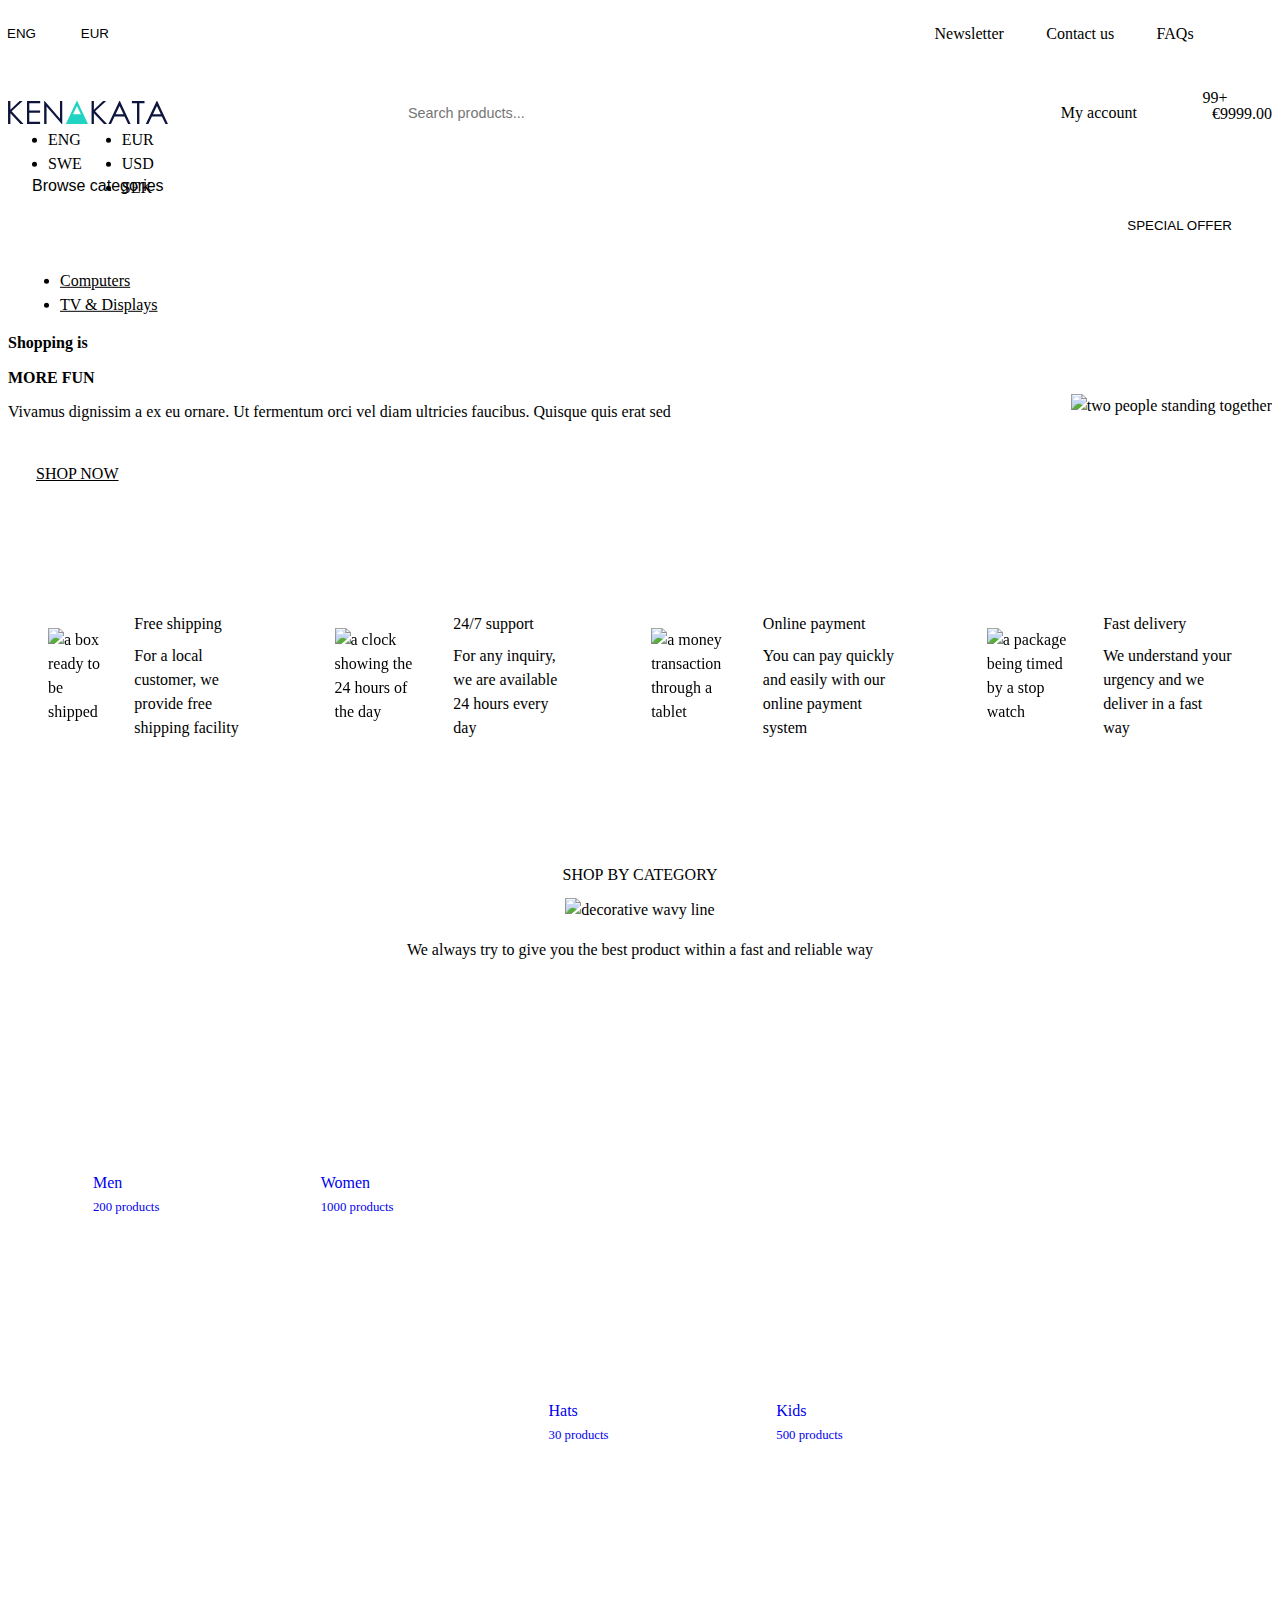
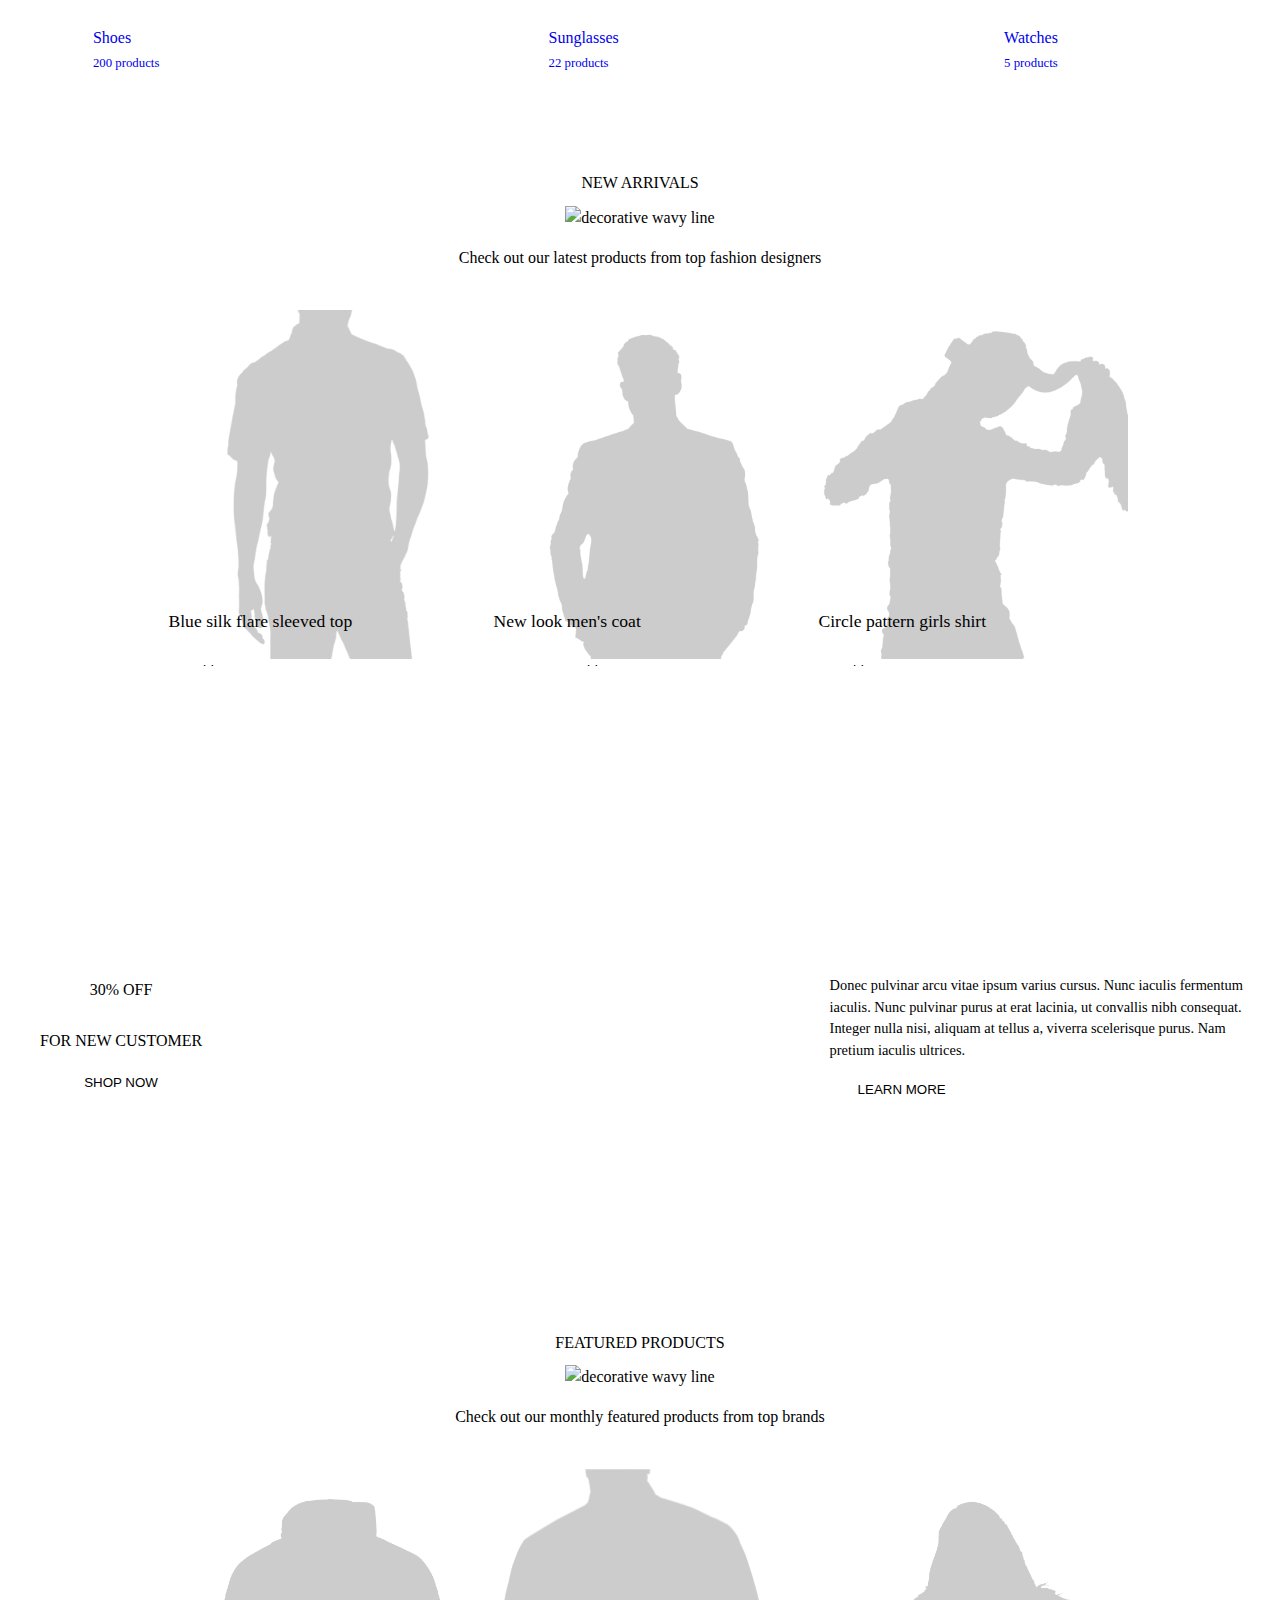
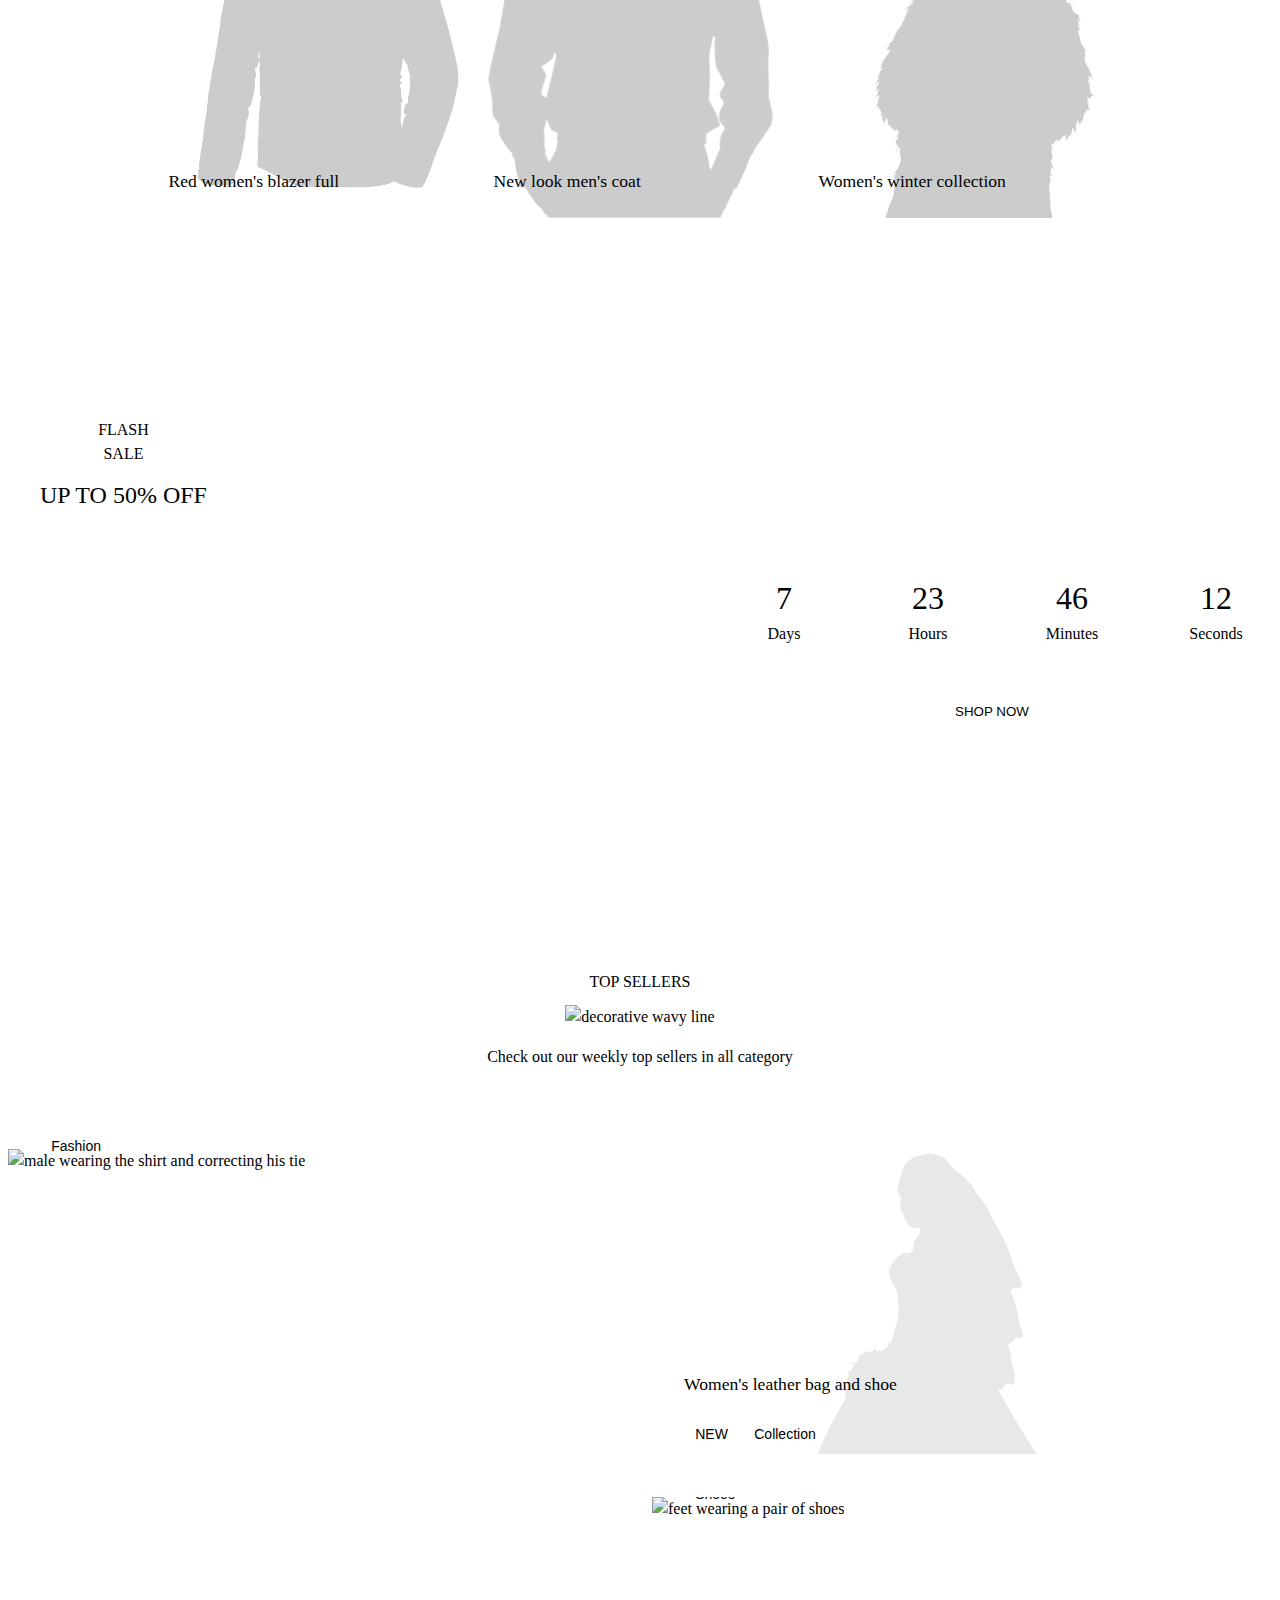
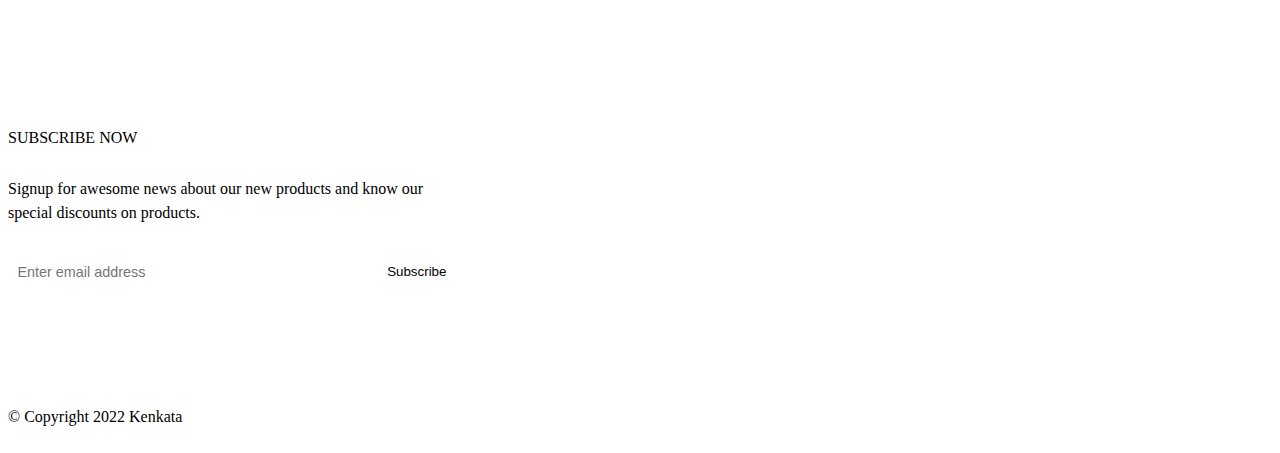
==== commit b3a54000: "added descriptions on img alt" ====
--- a/index.html
+++ b/index.html
@@ -233,16 +233,16 @@
                                 <li><a href="#"><i class="fa-regular fa-heart"></i></a></li>
                                 <li><a href="#"><i class="fa-regular fa-shuffle"></i></a></li>
                                 <li>
-                                    <img src="/img/quick-view-flag.svg" alt="">
+                                    <img src="/img/quick-view-flag.svg" alt="quick view">
                                     <a href="#"><i class="fa-regular fa-magnifying-glass"></i></a>
                                 </li>
                                 <li>
-                                    <img src="/img/add-to-chart-flag.svg" alt="">    
+                                    <img src="/img/add-to-cart-flag.svg" alt="add to cart">    
                                     <a href="#"><i class="fa-regular fa-cart-shopping"></i></a>
                                 </li>
                             </div>
                         </ul>
-                        <img src="/img/placeholders/placeholder-male-chest.png" alt="...">
+                        <img src="/img/placeholders/placeholder-male-chest.png" alt="male chest wearing the top">
                         <div class="card-body">
                             <h1>Blue silk flare sleeved top</h1>
                             <button disabled>Fashion</button>
@@ -270,15 +270,15 @@
                                 <li><a href="#"><i class="fa-regular fa-heart"></i></a></li>
                                 <li><a href="#"><i class="fa-regular fa-shuffle"></i></a></li>
                                 <li>
-                                    <img src="/img/quick-view-flag.svg" alt="">
+                                    <img src="/img/quick-view-flag.svg" alt="quick view">
                                     <a href="#"><i class="fa-regular fa-magnifying-glass"></i></a>
                                 </li>
                                 <li>
-                                    <img src="/img/add-to-chart-flag.svg" alt="">    
+                                    <img src="/img/add-to-cart-flag.svg" alt="add to cart">    
                                     <a href="#"><i class="fa-regular fa-cart-shopping"></i></a>
                                 </li>                            </div>
                         </ul>
-                        <img src="/img/placeholders/placeholder-male.png" alt="...">
+                        <img src="/img/placeholders/placeholder-male.png" alt="male wearing the coat">
                         <div class="card-body">
                             <h1>New look men's coat</h1>
                             <button disabled>NEW</button>
@@ -307,15 +307,15 @@
                                 <li><a href="#"><i class="fa-regular fa-heart"></i></a></li>
                                 <li><a href="#"><i class="fa-regular fa-shuffle"></i></a></li>
                                 <li>
-                                    <img src="/img/quick-view-flag.svg" alt="">
+                                    <img src="/img/quick-view-flag.svg" alt="quick view">
                                     <a href="#"><i class="fa-regular fa-magnifying-glass"></i></a>
                                 </li>
                                 <li>
-                                    <img src="/img/add-to-chart-flag.svg" alt="">    
+                                    <img src="/img/add-to-cart-flag.svg" alt="add to cart">    
                                     <a href="#"><i class="fa-regular fa-cart-shopping"></i></a>
                                 </li>                            </div>
                         </ul>
-                        <img src="/img/placeholders/placeholder-female.png" alt="...">
+                        <img src="/img/placeholders/placeholder-female.png" alt="female wearing the shirt holding her ponytail">
                         <div class="card-body">
                             <h1>Circle pattern girls shirt</h1>
                             <button disabled>Fashion</button>
@@ -343,15 +343,15 @@
                                 <li><a href="#"><i class="fa-regular fa-heart"></i></a></li>
                                 <li><a href="#"><i class="fa-regular fa-shuffle"></i></a></li>
                                 <li>
-                                    <img src="/img/quick-view-flag.svg" alt="">
+                                    <img src="/img/quick-view-flag.svg" alt="quick view">
                                     <a href="#"><i class="fa-regular fa-magnifying-glass"></i></a>
                                 </li>
                                 <li>
-                                    <img src="/img/add-to-chart-flag.svg" alt="">    
+                                    <img src="/img/add-to-cart-flag.svg" alt="add to cart">    
                                     <a href="#"><i class="fa-regular fa-cart-shopping"></i></a>
                                 </li>                            </div>
                         </ul>
-                        <img src="/img/placeholders/placeholder-male-chest.png" alt="...">
+                        <img src="/img/placeholders/placeholder-male-chest.png" alt="male chest wearing the top">
                         <div class="card-body">
                             <h1>Red striped linen top</h1>
                             <button disabled>Basic</button>
@@ -407,15 +407,15 @@
                                 <li><a href="#"><i class="fa-regular fa-heart"></i></a></li>
                                 <li><a href="#"><i class="fa-regular fa-shuffle"></i></a></li>
                                 <li>
-                                    <img src="/img/quick-view-flag.svg" alt="">
+                                    <img src="/img/quick-view-flag.svg" alt="quick view">
                                     <a href="#"><i class="fa-regular fa-magnifying-glass"></i></a>
                                 </li>
                                 <li>
-                                    <img src="/img/add-to-chart-flag.svg" alt="">    
+                                    <img src="/img/add-to-cart-flag.svg" alt="add to cart">    
                                     <a href="#"><i class="fa-regular fa-cart-shopping"></i></a>
                                 </li>                            </div>
                         </ul>
-                        <img src="/img/placeholders/placeholder-jacket.png" alt="...">
+                        <img src="/img/placeholders/placeholder-jacket.png" alt="red women's blazer">
                         <div class="card-body">
                             <h1>Red women's blazer full</h1>
                             <button disabled>Fashion</button>
@@ -443,15 +443,15 @@
                                 <li><a href="#"><i class="fa-regular fa-heart"></i></a></li>
                                 <li><a href="#"><i class="fa-regular fa-shuffle"></i></a></li>
                                 <li>
-                                    <img src="/img/quick-view-flag.svg" alt="">
+                                    <img src="/img/quick-view-flag.svg" alt="quick view">
                                     <a href="#"><i class="fa-regular fa-magnifying-glass"></i></a>
                                 </li>
                                 <li>
-                                    <img src="/img/add-to-chart-flag.svg" alt="">    
+                                    <img src="/img/add-to-cart-flag.svg" alt="add to cart">    
                                     <a href="#"><i class="fa-regular fa-cart-shopping"></i></a>
                                 </li>                            </div>
                         </ul>
-                        <img src="/img/placeholders/placeholder-male-coat.png" alt="...">
+                        <img src="/img/placeholders/placeholder-male-coat.png" alt="male chest wearing the coat">
                         <div class="card-body">
                             <h1>New look men's coat</h1>
                             <button disabled>NEW</button>
@@ -480,15 +480,15 @@
                                 <li><a href="#"><i class="fa-regular fa-heart"></i></a></li>
                                 <li><a href="#"><i class="fa-regular fa-shuffle"></i></a></li>
                                 <li>
-                                    <img src="/img/quick-view-flag.svg" alt="">
+                                    <img src="/img/quick-view-flag.svg" alt="quick view">
                                     <a href="#"><i class="fa-regular fa-magnifying-glass"></i></a>
                                 </li>
                                 <li>
-                                    <img src="/img/add-to-chart-flag.svg" alt="">    
+                                    <img src="/img/add-to-cart-flag.svg" alt="add to cart">    
                                     <a href="#"><i class="fa-regular fa-cart-shopping"></i></a>
                                 </li>                            </div>
                         </ul>
-                        <img src="/img/placeholders/placeholder-female-winter.png" alt="...">
+                        <img src="/img/placeholders/placeholder-female-winter.png" alt="woman wearing a winter jacket">
                         <div class="card-body">
                             <h1>Women's winter collection</h1>
                             <button disabled>Collection</button>
@@ -516,17 +516,17 @@
                                 <li><a href="#"><i class="fa-regular fa-heart"></i></a></li>
                                 <li><a href="#"><i class="fa-regular fa-shuffle"></i></a></li>
                                 <li>
-                                    <img src="/img/quick-view-flag.svg" alt="">
+                                    <img src="/img/quick-view-flag.svg" alt="quick view">
                                     <a href="#"><i class="fa-regular fa-magnifying-glass"></i></a>
                                 </li>
                                 <li>
-                                    <img src="/img/add-to-chart-flag.svg" alt="">    
+                                    <img src="/img/add-to-cart-flag.svg" alt="add to cart">    
                                     <a href="#"><i class="fa-regular fa-cart-shopping"></i></a>
                                 </li>                            </div>
                         </ul>
-                        <img src="/img/placeholders/placeholder-jacket.png" alt="...">
+                        <img src="/img/placeholders/placeholder-jacket.png" alt="black overcoat for men">
                         <div class="card-body">
-                            <h1>Black men's overcoat</h1>
+                            <h1>Men's overcoat in black</h1>
                             <button disabled>Fashion</button>
                             <p class="card-old-price">€45.00</p>
                             <div class="d-flex justify-content-between align-items-center">
@@ -589,15 +589,15 @@
                                         <li><a href="#"><i class="fa-regular fa-heart"></i></a></li>
                                         <li><a href="#"><i class="fa-regular fa-shuffle"></i></a></li>
                                         <li>
-                                            <img src="/img/quick-view-flag.svg" alt="">
+                                            <img src="/img/quick-view-flag.svg" alt="quick view">
                                             <a href="#"><i class="fa-regular fa-magnifying-glass"></i></a>
                                         </li>
                                         <li>
-                                            <img src="/img/add-to-chart-flag.svg" alt="">    
+                                            <img src="/img/add-to-cart-flag.svg" alt="add to cart">    
                                             <a href="#"><i class="fa-regular fa-cart-shopping"></i></a>
                                         </li>                                    </div>
                                 </ul>
-                                <img src="/img/placeholders/placeholder-male-shirt.png" alt="...">
+                                <img src="/img/placeholders/placeholder-male-shirt.png" alt="male wearing the shirt and correcting his tie">
                                 <div class="card-body">
                                     <h1>Men's denim shirts full</h1>
                                     <button disabled>Fashion</button>
@@ -627,15 +627,15 @@
                                         <li><a href="#"><i class="fa-regular fa-heart"></i></a></li>
                                         <li><a href="#"><i class="fa-regular fa-shuffle"></i></a></li>
                                         <li>
-                                            <img src="/img/quick-view-flag.svg" alt="">
+                                            <img src="/img/quick-view-flag.svg" alt="quick view">
                                             <a href="#"><i class="fa-regular fa-magnifying-glass"></i></a>
                                         </li>
                                         <li>
-                                            <img src="/img/add-to-chart-flag.svg" alt="">    
+                                            <img src="/img/add-to-cart-flag.svg" alt="add to cart">    
                                             <a href="#"><i class="fa-regular fa-cart-shopping"></i></a>
                                         </li>                                    </div>
                                 </ul>
-                                <img src="/img/placeholders/placeholder-bag-and-shoes.png" alt="...">
+                                <img src="/img/placeholders/placeholder-bag-and-shoes.png" alt="female showing a bag on her back">
                                 <div class="card-body">
                                     <h1>Women's leather bag and shoe</h1>
                                     <button disabled>NEW</button>
@@ -666,15 +666,15 @@
                                         <li><a href="#"><i class="fa-regular fa-heart"></i></a></li>
                                         <li><a href="#"><i class="fa-regular fa-shuffle"></i></a></li>
                                         <li>
-                                            <img src="/img/quick-view-flag.svg" alt="">
+                                            <img src="/img/quick-view-flag.svg" alt="quick view">
                                             <a href="#"><i class="fa-regular fa-magnifying-glass"></i></a>
                                         </li>
                                         <li>
-                                            <img src="/img/add-to-chart-flag.svg" alt="">    
+                                            <img src="/img/add-to-cart-flag.svg" alt="add to cart">    
                                             <a href="#"><i class="fa-regular fa-cart-shopping"></i></a>
                                         </li>                                    </div>
                                 </ul>
-                                <img src="/img/placeholders/placeholder-shoes.png" alt="...">
+                                <img src="/img/placeholders/placeholder-shoes.png" alt="feet wearing a pair of shoes">
                                 <div class="card-body">
                                     <h1>New look men's sneakers</h1>
                                     <button disabled>Shoes</button>
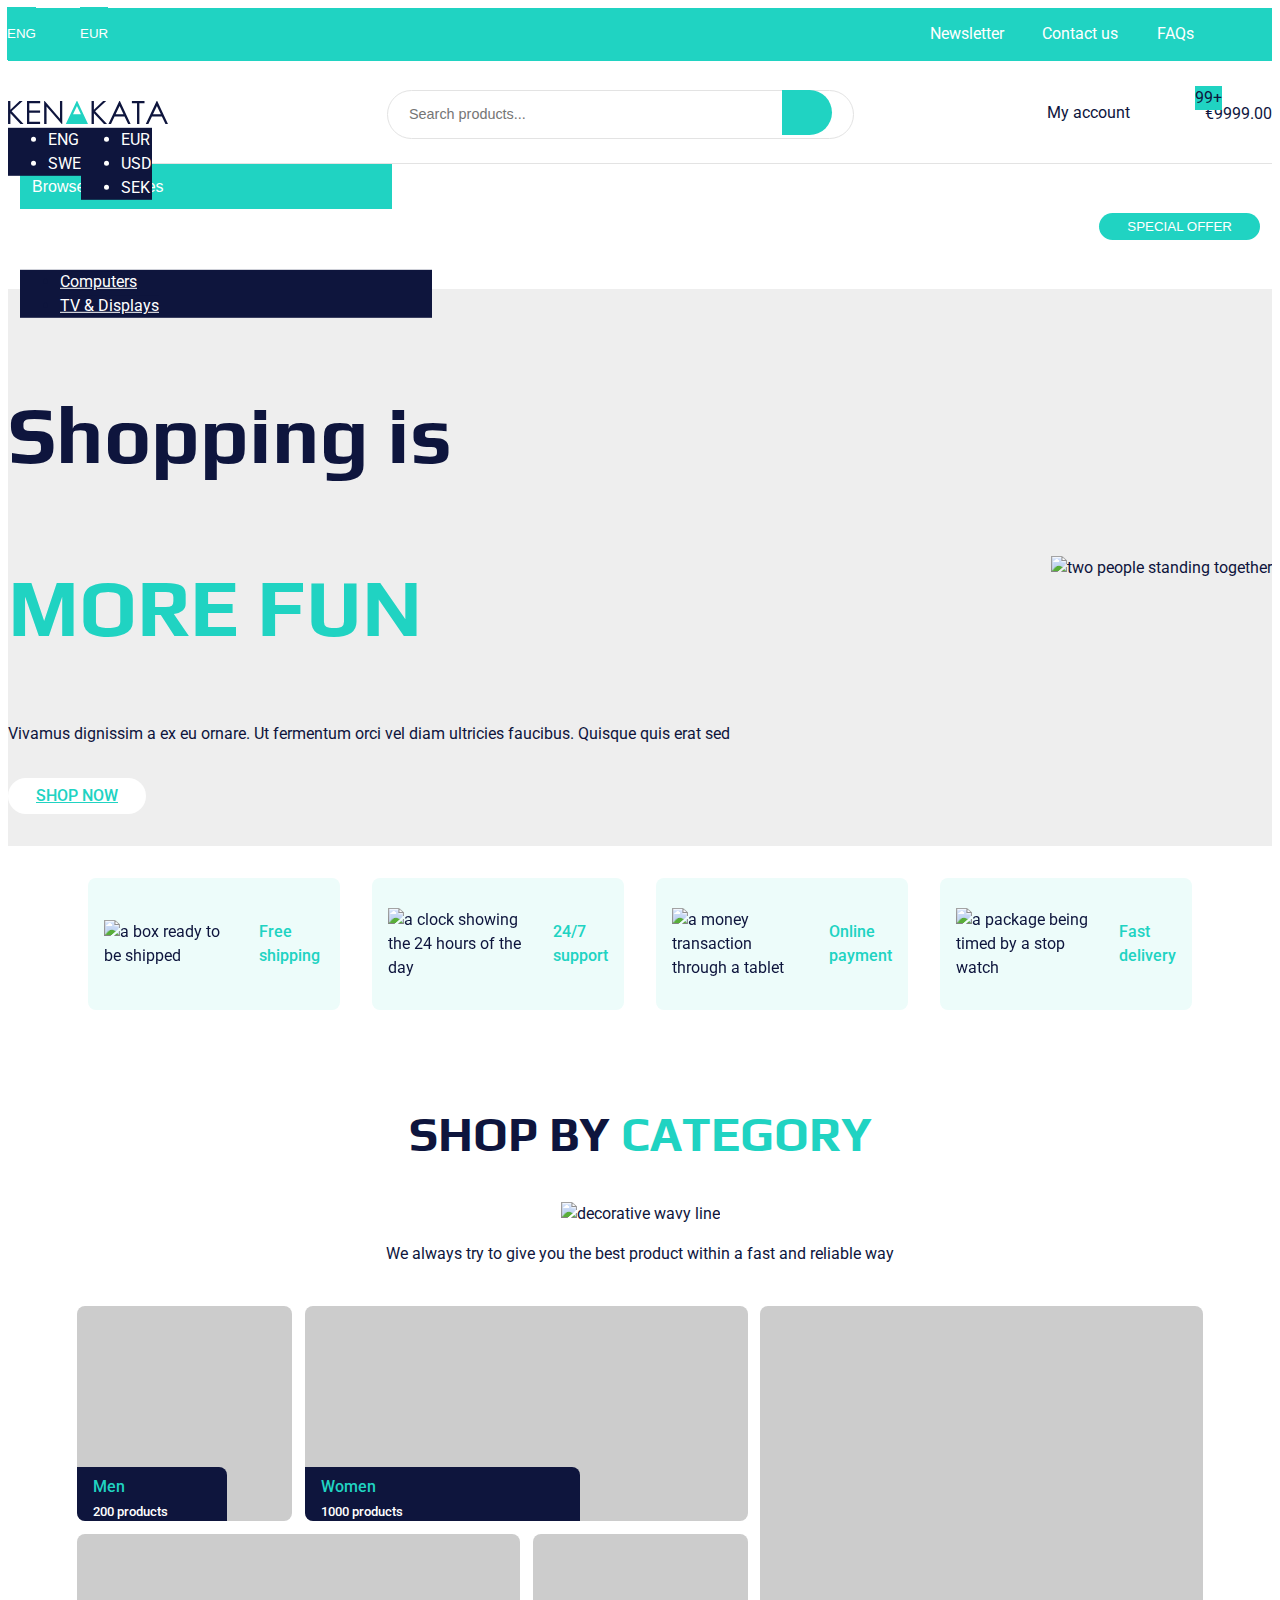
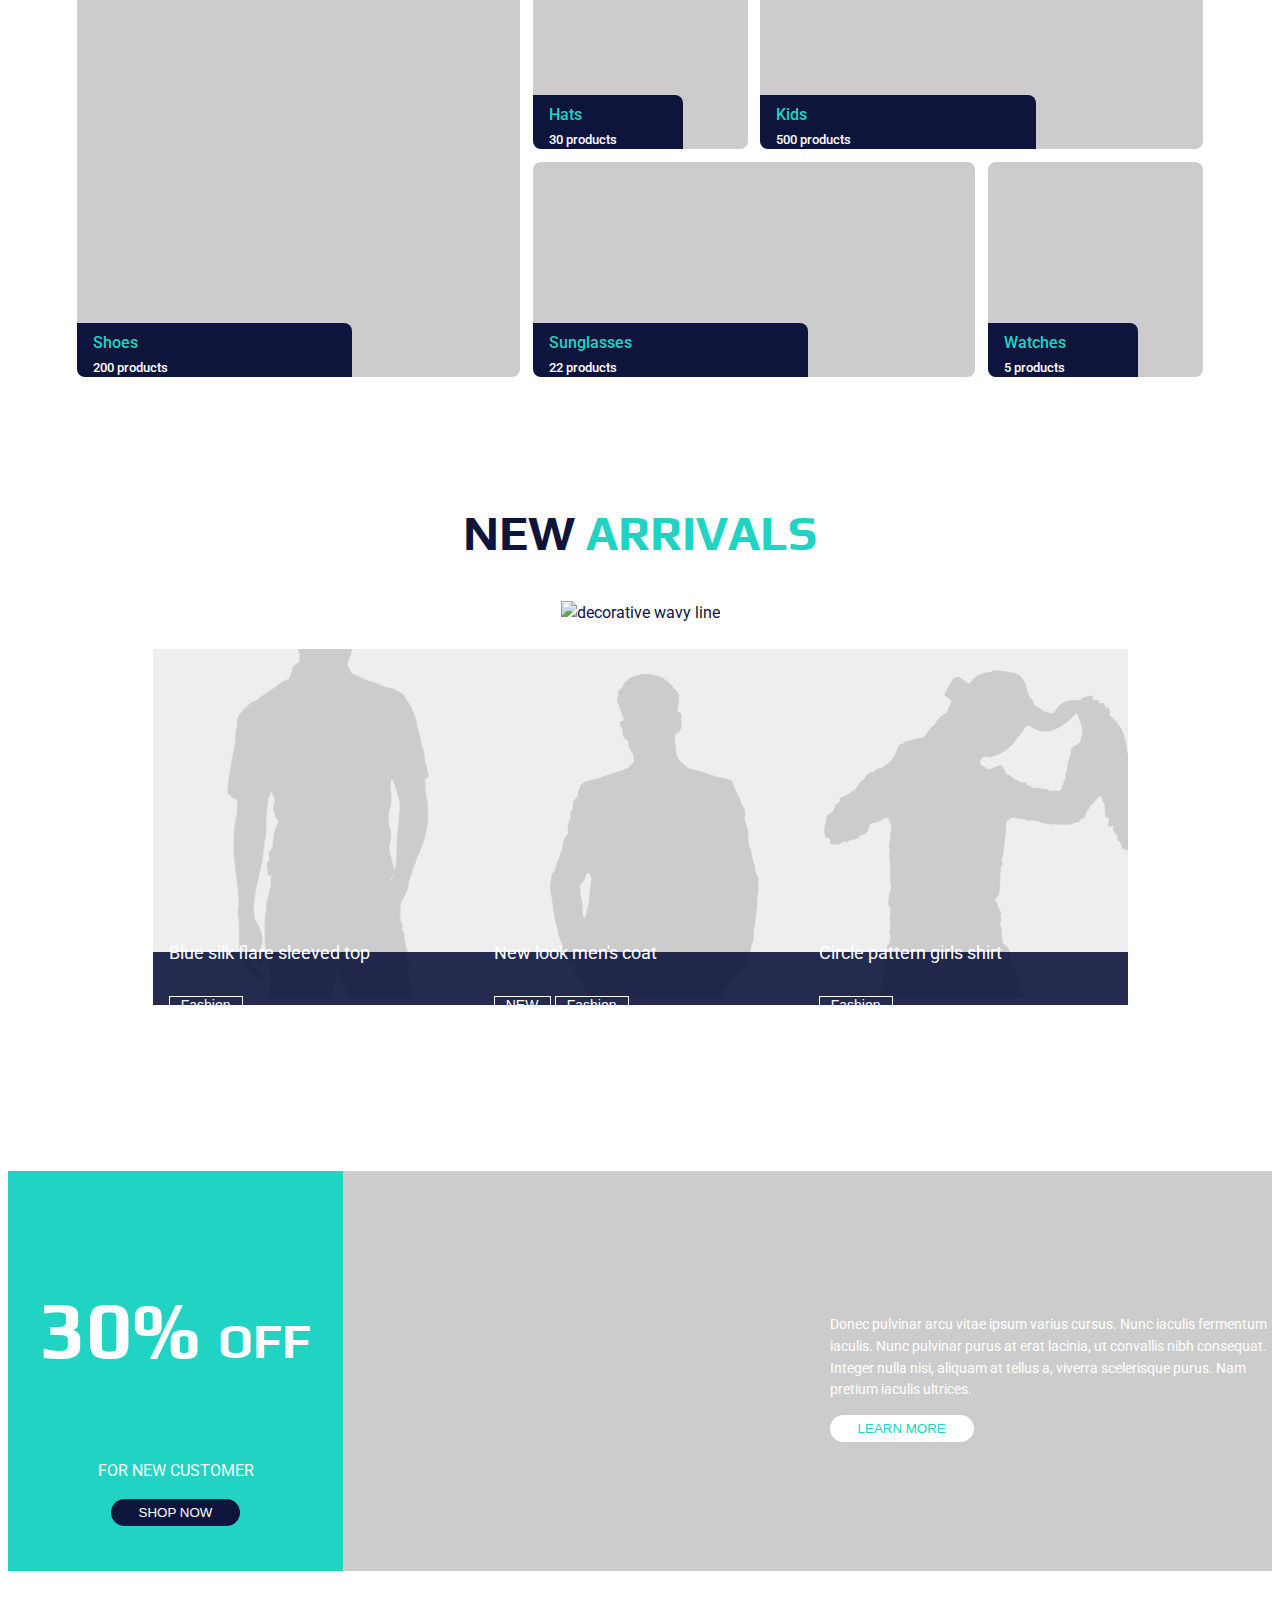
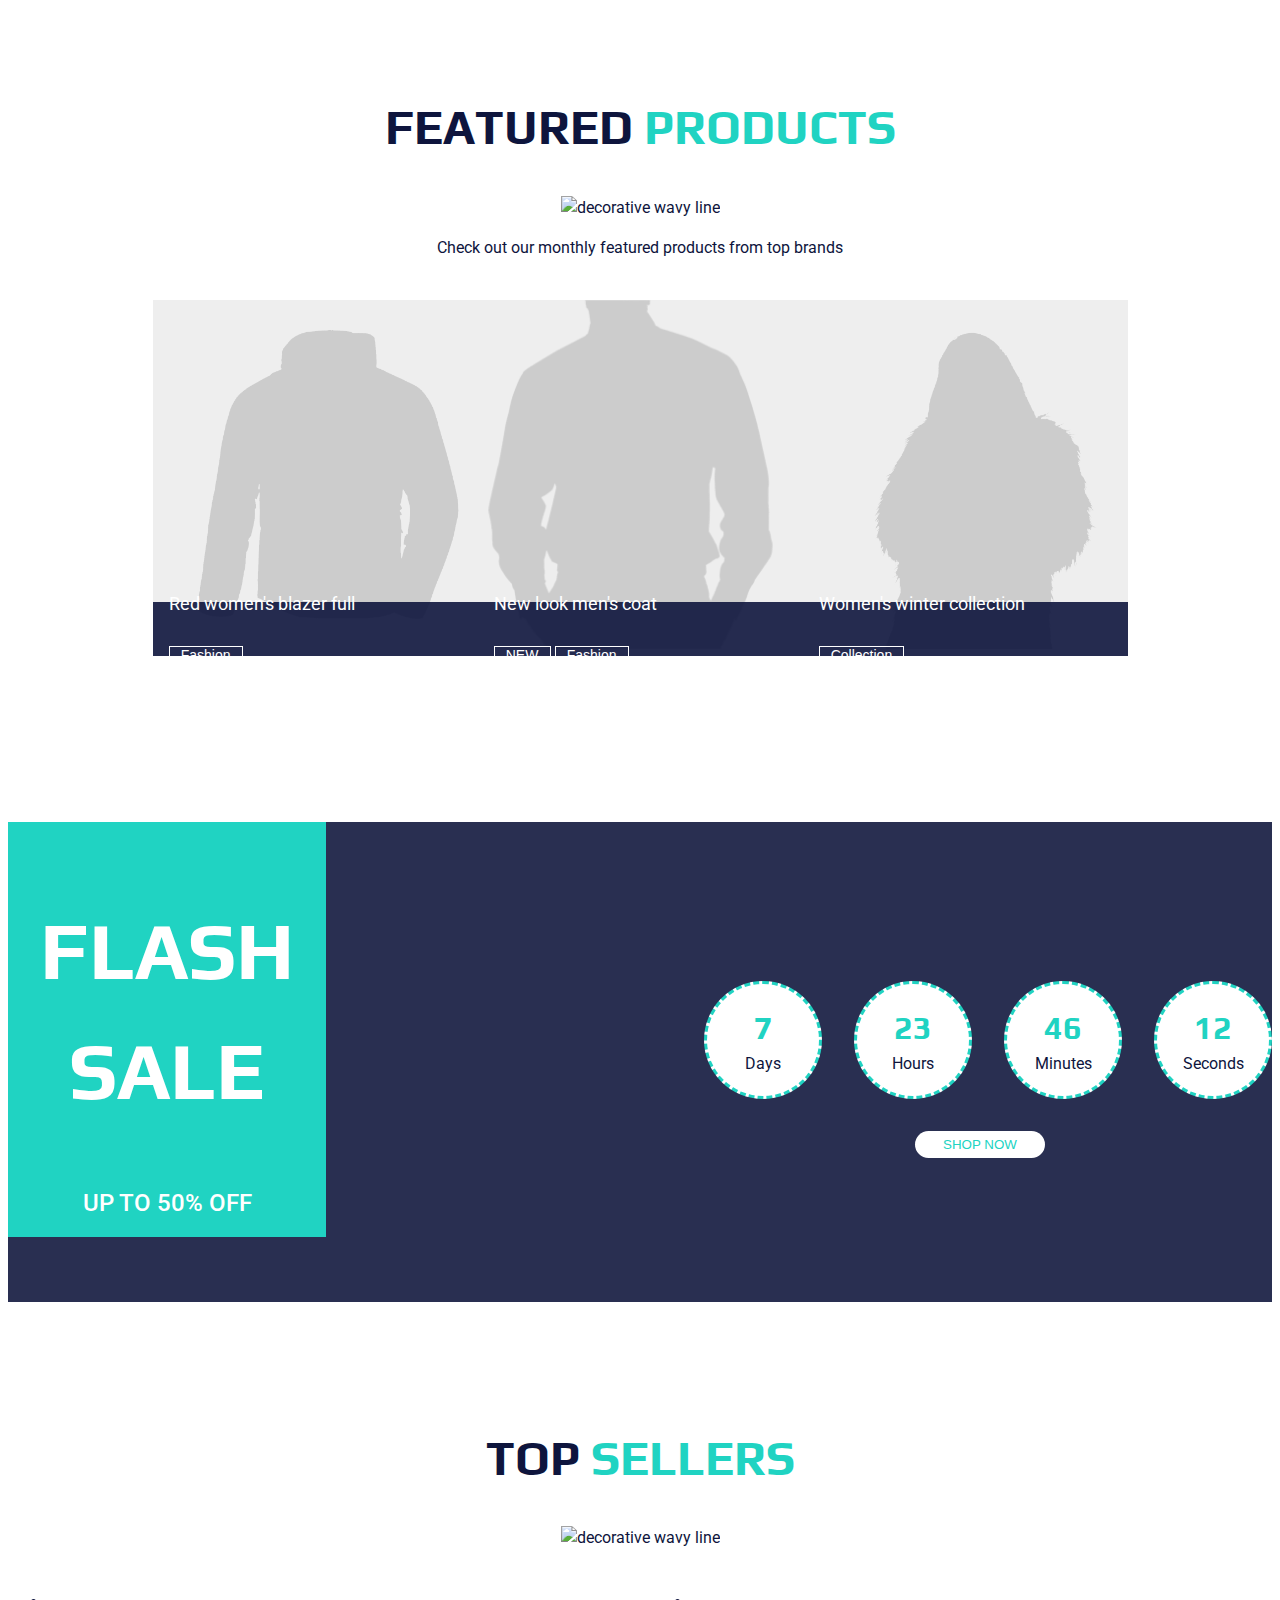
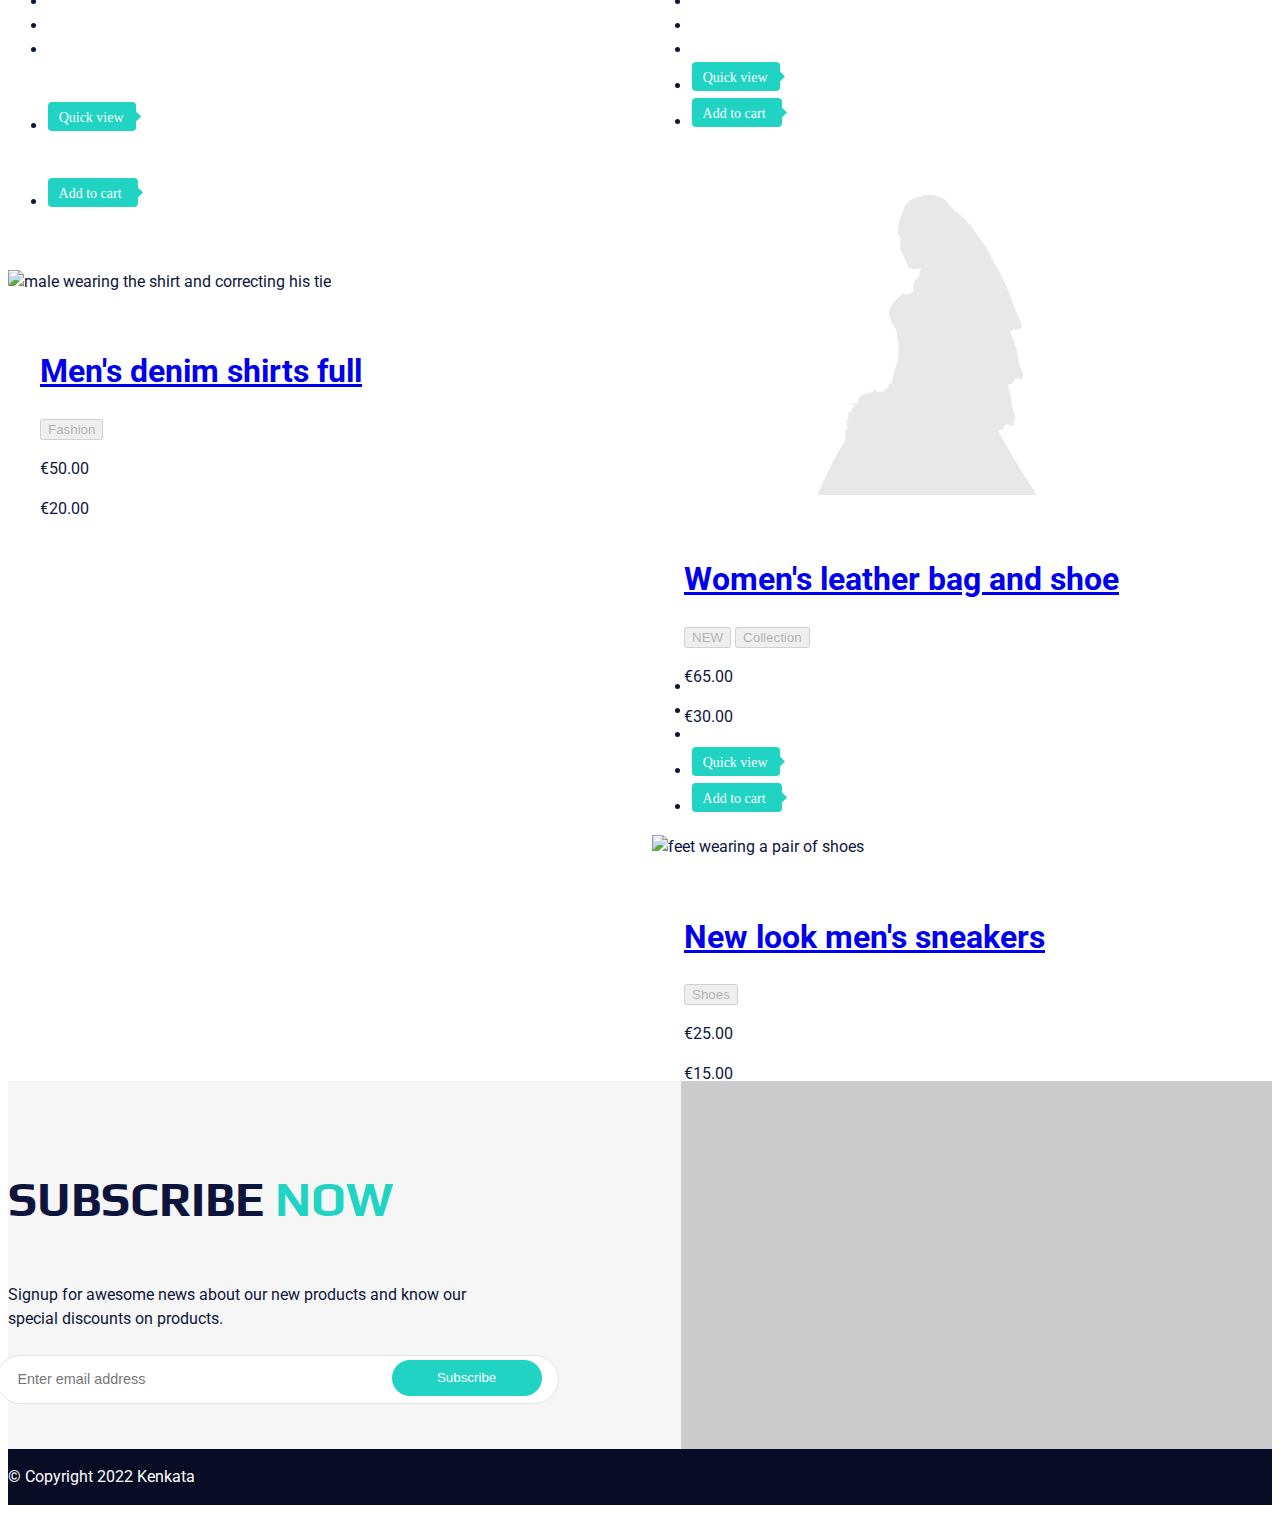
==== commit d765841d: "shopbycategory section added to scss" ====
--- a/index.html
+++ b/index.html
@@ -8,39 +8,35 @@
     <script src="https://cdn.jsdelivr.net/npm/bootstrap@5.2.0/dist/js/bootstrap.bundle.min.js" integrity="sha384-A3rJD856KowSb7dwlZdYEkO39Gagi7vIsF0jrRAoQmDKKtQBHUuLZ9AsSv4jD4Xa" crossorigin="anonymous" defer></script>
     <script src="https://kit.fontawesome.com/41c8b474e2.js" crossorigin="anonymous"></script>
     <link href="https://cdn.jsdelivr.net/npm/bootstrap@5.2.0/dist/css/bootstrap.min.css" rel="stylesheet" integrity="sha384-gH2yIJqKdNHPEq0n4Mqa/HGKIhSkIHeL5AyhkYV8i59U5AR6csBvApHHNl/vI1Bx" crossorigin="anonymous">
-    <link href="css/style.css" rel="stylesheet">
+    <link href="css/style.min.css" rel="stylesheet">
 </head>
 <body>
 <!--HEADER----------------------------------------------------------------------------------->
-    <header class="d-block">
+    <header class="d-none">
 <!--TOP-MENU -------------------------------------------------------------------------------->
         <div class="top-menu">
             <div class="container">
                 <!-- site-settings -->
-                    <div class="site-settings">
-                        <div class="dropdown dropdown-theme me-3">
-                            <button type="button" data-bs-toggle="dropdown" aria-expanded="false">
-                                    <span id="selected-language">
-                                        ENG <i class="fa-solid fa-chevron-down"></i>
-                                    </span>
-                            </button>
-                            <ul id="language" class="dropdown-menu">
-                                <li><a class="dropdown-item" href="#">ENG</a></li>
-                                <li><a class="dropdown-item" href="#">SWE</a></li>
-                            </ul>
-                        </div>
-                        <div class="dropdown dropdown-theme me-3">
-                            <button type="button" data-bs-toggle="dropdown" aria-expanded="false">
-                                <span id="selected-currency">
-                                    EUR <i class="fa-solid fa-chevron-down"></i>
-                                </span>
-                            </button>
-                            <ul id="currencies" class="dropdown-menu">
-                                <li><a class="dropdown-item" href="#">EUR</a></li>
-                                <li><a class="dropdown-item" href="#">USD</a></li>
-                                <li><a class="dropdown-item" href="#">SEK</a></li>
-                            </ul>
-                        </div>
+                <div class="site-settings">
+                    <div class="dropdown dropdown-theme me-3">
+                        <button type="button" data-bs-toggle="dropdown" aria-expanded="false">
+                            <span id="selected-language">ENG <i class="fa-solid fa-chevron-down"></i></span>
+                        </button>
+                        <ul id="language" class="dropdown-menu">
+                            <li><a class="dropdown-item" href="#">ENG</a></li>
+                            <li><a class="dropdown-item" href="#">SWE</a></li>
+                        </ul>
+                    </div>
+                    <div class="dropdown dropdown-theme me-3">
+                        <button type="button" data-bs-toggle="dropdown" aria-expanded="false">
+                            <span id="selected-currency">EUR <i class="fa-solid fa-chevron-down"></i></span>
+                        </button>
+                        <ul id="currencies" class="dropdown-menu">
+                            <li><a class="dropdown-item" href="#">EUR</a></li>
+                            <li><a class="dropdown-item" href="#">USD</a></li>
+                            <li><a class="dropdown-item" href="#">SEK</a></li>
+                        </ul>
+                    </div>
                 </div>
                 <!-- .top-menu-right -->
                 <div class="top-menu-right">
@@ -103,7 +99,7 @@
                               <li><a class="dropdown-item" href="#">Computers</a></li>
                               <li><a class="dropdown-item" href="#">TV & Displays</a></li>
                             </ul>
-                          </div>
+                        </div>
                     </div>
                     <!-- special-offer -->
                     <div class="special-offer">
@@ -114,8 +110,9 @@
         </div>
     </header>
 <!--SHOWCASE--------------------------------------------------------------------------------->
-    <section class="showcase">
+    <section class="showcase d-none">
         <div class="container">
+            <!-- showcase-left -->
             <div class="showcase-left">
                 <div class="showcase-heading">
                     <h1>Shopping&nbsp;is</h1> 
@@ -130,40 +127,40 @@
         </div>
     </section>
 <!--WEBSHOP-INFO----------------------------------------------------------------------------->
-    <section class="webshop-info">
+    <section class="webshop-info d-none">
         <div class="container">
-                <div class="info-box">
-                    <img src="/img/icons/shipping-icon.svg" alt="a box ready to be shipped">
-                    <div>
-                        <h1>Free shipping</h1>
-                        <p>For a local customer, we provide free shipping facility</p>
-                    </div>
-                </div>
-                <div class="info-box">
-                    <img src="/img/icons/24-7-icon.svg" alt="a clock showing the 24 hours of the day">
-                    <div>
-                        <h1>24/7 support</h1>
-                        <p>For any inquiry, we are available 24 hours every day</p>
-                    </div>
-                </div>
-                <div class="info-box">
-                    <img src="/img/icons/payment-icon.svg" alt="a money transaction through a tablet">
-                    <div>
-                        <h1>Online payment</h1>
-                        <p>You can pay quickly and easily with our online payment system</p>
-                    </div>
-                </div>
-                <div class="info-box">
-                    <img src="/img/icons/delivery-icon.svg" alt="a package being timed by a stop watch">
-                    <div>
-                        <h1>Fast delivery</h1>
-                        <p>We understand your urgency and we deliver in a fast way</p>
-                    </div>
-                </div>
+            <div class="info-box">
+                <img src="/img/icons/shipping-icon.svg" alt="a box ready to be shipped">
+                <div>
+                    <h1>Free shipping</h1>
+                    <p>For a local customer, we provide free shipping&nbsp;facility</p>
+                </div>
+            </div>
+            <div class="info-box">
+                <img src="/img/icons/24-7-icon.svg" alt="a clock showing the 24 hours of the day">
+                <div>
+                    <h1>24/7 support</h1>
+                    <p>For any inquiry, we are available 24 hours every&nbsp;day</p>
+                </div>
+            </div>
+            <div class="info-box">
+                <img src="/img/icons/payment-icon.svg" alt="a money transaction through a tablet">
+                <div>
+                    <h1>Online payment</h1>
+                    <p>You can pay quickly and easily with our online payment&nbsp;system</p>
+                </div>
+            </div>
+            <div class="info-box">
+                <img src="/img/icons/delivery-icon.svg" alt="a package being timed by a stop watch">
+                <div>
+                    <h1>Fast delivery</h1>
+                    <p>We understand your urgency and we deliver in a fast&nbsp;way</p>
+                </div>
+            </div>
         </div>
     </section>
 <!--SHOP-BY-CATEGORY------------------------------------------------------------------------->
-    <section class="shop-by-category">
+    <section class="shop-by-category d-none">
         <div class="container">
             <!-- section-title -->
             <div class="section-title">
@@ -214,7 +211,7 @@
         </div>
     </section>
 <!--NEW-ARRIVALS----------------------------------------------------------------------------->
-    <section class="new-arrivals ">
+    <section class="new-arrivals">
         <div class="container">
             <!-- section-title -->
             <div class="section-title">
@@ -223,9 +220,9 @@
                 <p>Check out our latest products from top fashion designers</p>
             </div>
             <!-- card-holder -->
-            <div class="row row-cols-1 row-cols-md-4 card-holder">              
+            <div class="card-holder row row-cols-1 row-cols-md-4">
                 <!-- card 1 -->
-                <div class="col">
+                <div class="card-column">
                     <div class="card h-100">
                         <ul class="card-menu">
                             <div class="centering-icons">
@@ -244,7 +241,7 @@
                         </ul>
                         <img src="/img/placeholders/placeholder-male-chest.png" alt="male chest wearing the top">
                         <div class="card-body">
-                            <h1>Blue silk flare sleeved top</h1>
+                            <a href="#"><h1>Blue silk flare sleeved top</h1></a>
                             <button disabled>Fashion</button>
                             <p class="card-old-price">€50.00</p>
                             <div class="d-flex justify-content-between align-items-center">
@@ -262,7 +259,7 @@
                     </div>
                 </div>
                 <!-- card 2 -->
-                <div class="col">
+                <div class="card-column">
                     <div class="card h-100">
                         <ul class="card-menu">
                             <div class="centering-icons">
@@ -276,11 +273,12 @@
                                 <li>
                                     <img src="/img/add-to-cart-flag.svg" alt="add to cart">    
                                     <a href="#"><i class="fa-regular fa-cart-shopping"></i></a>
-                                </li>                            </div>
+                                </li>                            
+                            </div>
                         </ul>
                         <img src="/img/placeholders/placeholder-male.png" alt="male wearing the coat">
                         <div class="card-body">
-                            <h1>New look men's coat</h1>
+                            <a href="#"><h1>New look men's coat</h1></a>
                             <button disabled>NEW</button>
                             <button disabled>Fashion</button>
                             <p class="card-old-price">€65.00</p>
@@ -299,7 +297,7 @@
                     </div>
                 </div>
                 <!-- card 3 -->
-                <div class="col">
+                <div class="card-column">
                     <div class="card h-100">
                         <ul class="card-menu">
                             <div class="centering-icons">
@@ -313,11 +311,12 @@
                                 <li>
                                     <img src="/img/add-to-cart-flag.svg" alt="add to cart">    
                                     <a href="#"><i class="fa-regular fa-cart-shopping"></i></a>
-                                </li>                            </div>
+                                </li>                            
+                            </div>
                         </ul>
                         <img src="/img/placeholders/placeholder-female.png" alt="female wearing the shirt holding her ponytail">
                         <div class="card-body">
-                            <h1>Circle pattern girls shirt</h1>
+                            <a href="#"><h1>Circle pattern girls shirt</h1></a>
                             <button disabled>Fashion</button>
                             <p class="card-old-price">€25.00</p>
                             <div class="d-flex justify-content-between align-items-center">
@@ -335,7 +334,7 @@
                     </div>
                 </div> 
                 <!-- card 4 -->
-                <div class="col">
+                <div class="card-column">
                     <div class="card h-100">
                         <ul class="card-menu">
                             <div class="centering-icons">
@@ -349,11 +348,12 @@
                                 <li>
                                     <img src="/img/add-to-cart-flag.svg" alt="add to cart">    
                                     <a href="#"><i class="fa-regular fa-cart-shopping"></i></a>
-                                </li>                            </div>
+                                </li>                            
+                            </div>
                         </ul>
                         <img src="/img/placeholders/placeholder-male-chest.png" alt="male chest wearing the top">
                         <div class="card-body">
-                            <h1>Red striped linen top</h1>
+                            <a href="#"><h1>Red striped linen top</h1></a>
                             <button disabled>Basic</button>
                             <p class="card-old-price">€45.00</p>
                             <div class="d-flex justify-content-between align-items-center">
@@ -374,13 +374,15 @@
         </div>
     </section>
 <!--NEW-CUSTOMER----------------------------------------------------------------------------->
-    <section class="new-customer ">
+    <section class="new-customer d-none">
         <div class="container">
+            <!-- new-customer-discount -->
             <div class="new-customer-discount">
                 <h1>30%&nbsp;<span>OFF</span></h1>
                 <p>FOR NEW CUSTOMER</p>
                 <button class="btn-theme">SHOP NOW</button>
             </div>
+            <!-- learn-more -->
             <div class="learn-more">
                 <p>Donec pulvinar arcu vitae ipsum varius cursus. Nunc iaculis fermentum iaculis. Nunc pulvinar purus at erat lacinia, ut convallis nibh consequat. Integer nulla nisi, aliquam at tellus a, viverra scelerisque purus. Nam pretium iaculis ultrices.</p>
                 <button class="btn-theme">LEARN MORE</button>
@@ -388,7 +390,7 @@
         </div>
     </section>
 <!--FEATURED-PRODUCTS------------------------------------------------------------------------>
-    <section class="featured-products ">
+    <section class="featured-products d-none">
         <div class="container">
             <!-- section-title -->
             <div class="section-title">
@@ -397,9 +399,9 @@
                 <p>Check out our monthly featured products from top brands</p>
             </div>
             <!-- card-holder -->
-            <div class="row row-cols-1 row-cols-md-4 card-holder">              
+            <div class="card-holder row row-cols-1 row-cols-md-4">              
                 <!-- card 1 -->
-                <div class="col">
+                <div class="card-column">
                     <div class="card h-100">
                         <ul class="card-menu">
                             <div class="centering-icons">
@@ -413,11 +415,12 @@
                                 <li>
                                     <img src="/img/add-to-cart-flag.svg" alt="add to cart">    
                                     <a href="#"><i class="fa-regular fa-cart-shopping"></i></a>
-                                </li>                            </div>
+                                </li>                            
+                            </div>
                         </ul>
                         <img src="/img/placeholders/placeholder-jacket.png" alt="red women's blazer">
                         <div class="card-body">
-                            <h1>Red women's blazer full</h1>
+                            <a href="#"><h1>Red women's blazer full</h1></a>
                             <button disabled>Fashion</button>
                             <p class="card-old-price">€50.00</p>
                             <div class="d-flex justify-content-between align-items-center">
@@ -435,7 +438,7 @@
                     </div>
                 </div>
                 <!-- card 2 -->
-                <div class="col">
+                <div class="card-column">
                     <div class="card h-100">
                         <ul class="card-menu">
                             <div class="centering-icons">
@@ -449,11 +452,12 @@
                                 <li>
                                     <img src="/img/add-to-cart-flag.svg" alt="add to cart">    
                                     <a href="#"><i class="fa-regular fa-cart-shopping"></i></a>
-                                </li>                            </div>
+                                </li>                            
+                            </div>
                         </ul>
                         <img src="/img/placeholders/placeholder-male-coat.png" alt="male chest wearing the coat">
                         <div class="card-body">
-                            <h1>New look men's coat</h1>
+                            <a href="#"><h1>New look men's coat</h1></a>
                             <button disabled>NEW</button>
                             <button disabled>Fashion</button>
                             <p class="card-old-price">€65.00</p>
@@ -472,7 +476,7 @@
                     </div>
                 </div>
                 <!-- card 3 -->
-                <div class="col">
+                <div class="card-column">
                     <div class="card h-100">
                         <ul class="card-menu">
                             <div class="centering-icons">
@@ -486,11 +490,12 @@
                                 <li>
                                     <img src="/img/add-to-cart-flag.svg" alt="add to cart">    
                                     <a href="#"><i class="fa-regular fa-cart-shopping"></i></a>
-                                </li>                            </div>
+                                </li>                            
+                            </div>
                         </ul>
                         <img src="/img/placeholders/placeholder-female-winter.png" alt="woman wearing a winter jacket">
                         <div class="card-body">
-                            <h1>Women's winter collection</h1>
+                            <a href="#"><h1>Women's winter collection</h1></a>
                             <button disabled>Collection</button>
                             <p class="card-old-price">€25.00</p>
                             <div class="d-flex justify-content-between align-items-center">
@@ -508,7 +513,7 @@
                     </div>
                 </div> 
                 <!-- card 4 -->
-                <div class="col">
+                <div class="card-column">
                     <div class="card h-100">
                         <ul class="card-menu">
                             <div class="centering-icons">
@@ -522,11 +527,12 @@
                                 <li>
                                     <img src="/img/add-to-cart-flag.svg" alt="add to cart">    
                                     <a href="#"><i class="fa-regular fa-cart-shopping"></i></a>
-                                </li>                            </div>
+                                </li>                            
+                            </div>
                         </ul>
                         <img src="/img/placeholders/placeholder-jacket.png" alt="black overcoat for men">
                         <div class="card-body">
-                            <h1>Men's overcoat in black</h1>
+                            <a href="#"><h1>Men's overcoat in black</h1></a>
                             <button disabled>Fashion</button>
                             <p class="card-old-price">€45.00</p>
                             <div class="d-flex justify-content-between align-items-center">
@@ -545,11 +551,11 @@
                 </div>
             </div>
         </div>
-
     </section>
 <!--FLASH-SALE------------------------------------------------------------------------------->
-    <section class="flash-sale">
+    <section class="flash-sale d-none">
         <div class="container">
+            <!-- banner-holder -->
             <div class="banner-holder h-100">
                 <div class="flash-sale-banner">
                     <h1>FLASH<br>SALE</h1>
@@ -557,7 +563,9 @@
                     <button class="btn-theme">SHOP NOW</button>
                 </div>
             </div>
+            <!-- flash-sale-right -->
             <div class="flash-sale-right">
+                <!-- circle-holder -->
                 <div class="circle-holder">
                     <div class="circle"><h1>7</h1><p>Days</p></div>
                     <div class="circle"><h1>23</h1><p>Hours</p></div>
@@ -569,8 +577,9 @@
         </div>
     </section>
 <!--TOP-SELLERS------------------------------------------------------------------------------>
-    <section class="top-sellers">
+    <section class="top-sellers d-none">
         <div class="container">
+            <!-- section-title -->
             <div class="section-title">
                 <h1>TOP <span>SELLERS</span></h1>
                 <img src="/img/wave-line.svg" alt="decorative wavy line">
@@ -579,9 +588,9 @@
             <div class="d-flex justify-content-center">
                 <!-- grid -->
                 <div class="grid">
+                    <!-- card 1 -->
                     <div id="top-sellers-card-1">
-                        <!-- card 1 -->
-                        <div class="col">
+                        <div class="card-column">
                             <div class="card h-100">
                                 <ul class="card-menu">
                                     <div class="centering-icons">
@@ -595,11 +604,12 @@
                                         <li>
                                             <img src="/img/add-to-cart-flag.svg" alt="add to cart">    
                                             <a href="#"><i class="fa-regular fa-cart-shopping"></i></a>
-                                        </li>                                    </div>
+                                        </li>                                    
+                                    </div>
                                 </ul>
                                 <img src="/img/placeholders/placeholder-male-shirt.png" alt="male wearing the shirt and correcting his tie">
                                 <div class="card-body">
-                                    <h1>Men's denim shirts full</h1>
+                                    <a href="#"><h1>Men's denim shirts full</h1></a>
                                     <button disabled>Fashion</button>
                                     <p class="card-old-price">€50.00</p>
                                     <div class="d-flex justify-content-between align-items-center">
@@ -617,9 +627,9 @@
                             </div>
                         </div>
                     </div>
+                    <!-- card 2 -->
                     <div id="top-sellers-card-2">
-                        <!-- card 2 -->
-                        <div class="col">
+                        <div class="card-column">
                             <div class="card h-100">
                                 <ul class="card-menu">
                                     <div class="centering-icons">
@@ -633,11 +643,12 @@
                                         <li>
                                             <img src="/img/add-to-cart-flag.svg" alt="add to cart">    
                                             <a href="#"><i class="fa-regular fa-cart-shopping"></i></a>
-                                        </li>                                    </div>
+                                        </li>                                    
+                                    </div>
                                 </ul>
                                 <img src="/img/placeholders/placeholder-bag-and-shoes.png" alt="female showing a bag on her back">
                                 <div class="card-body">
-                                    <h1>Women's leather bag and shoe</h1>
+                                    <a href="#"><h1>Women's leather bag and shoe</h1></a>
                                     <button disabled>NEW</button>
                                     <button disabled>Collection</button>
                                     <p class="card-old-price">€65.00</p>
@@ -656,9 +667,9 @@
                             </div>
                         </div>
                     </div>
+                    <!-- card 3 -->
                     <div id="top-sellers-card-3">
-                        <!-- card 3 -->
-                        <div class="col">
+                        <div class="card-column">
                             <div class="card h-100">
                                 <ul class="card-menu">
                                     <div class="centering-icons">
@@ -672,11 +683,12 @@
                                         <li>
                                             <img src="/img/add-to-cart-flag.svg" alt="add to cart">    
                                             <a href="#"><i class="fa-regular fa-cart-shopping"></i></a>
-                                        </li>                                    </div>
+                                        </li>                                    
+                                    </div>
                                 </ul>
                                 <img src="/img/placeholders/placeholder-shoes.png" alt="feet wearing a pair of shoes">
                                 <div class="card-body">
-                                    <h1>New look men's sneakers</h1>
+                                    <a href="#"><h1>New look men's sneakers</h1></a>
                                     <button disabled>Shoes</button>
                                     <p class="card-old-price">€25.00</p>
                                     <div class="d-flex justify-content-between align-items-center">
@@ -699,7 +711,8 @@
         </div>
     </section>
 <!--FOOTER----------------------------------------------------------------------------------->
-    <footer class="d-block">
+    <footer class="d-none">
+        <!-- footer-subscribe -->
         <div class="footer-subscribe">
             <div class="container" style="height: 23rem;">
                 <div class="subscribe-now">
@@ -713,6 +726,7 @@
                 <div class="blank-placeholder"></div>
             </div>
         </div>
+        <!-- footer-copyright -->
         <div class="footer-copyright">
             <div class="container">
                 <p>© Copyright 2022 Kenkata</p>
--- a/css/style.min.css
+++ b/css/style.min.css
@@ -0,0 +1,1959 @@
+@import url("https://fonts.googleapis.com/css2?family=Play:wght@400;700&family=Roboto:wght@400;500;700&display=swap"); /* color */
+/* font */
+/* border */
+/* breakpoints */
+html, body {
+  font-size: 16px;
+  line-height: 1.5;
+  font-family: "Roboto", sans-serif;
+  font-weight: 400;
+  color: #0E153D;
+}
+
+.bg-theme {
+  background-color: #20D3C2;
+}
+
+.text-theme {
+  color: #20D3C2;
+}
+
+.instock {
+  color: #82D8C6;
+}
+
+.outofstock {
+  color: #FE6C6C;
+}
+
+.required {
+  color: #20D3C2;
+}
+
+.btn-theme {
+  background-color: #20D3C2;
+  color: #FFFFFF;
+  border-radius: 25px;
+  font-weight: 500;
+  padding: 0.375rem 1.75rem;
+  border: none;
+  transition: 0.2s ease-in-out;
+}
+.btn-theme:hover {
+  background-color: #0E153D;
+  color: #FFFFFF;
+}
+
+.section-title {
+  color: #0E153D;
+  text-align: center;
+  padding: 1.5rem 0;
+}
+.section-title h1 {
+  font-family: "Play", sans-serif;
+  font-weight: 700;
+  font-size: 3rem;
+}
+.section-title h1 span {
+  color: #20D3C2;
+}
+.section-title p {
+  display: none;
+  margin: 1rem 0;
+}
+@media (min-width: 576px) {
+  .section-title p {
+    display: block;
+  }
+}
+
+.card-holder {
+  display: flex;
+  justify-content: center;
+  margin-bottom: 4.75rem;
+}
+.card-holder .card-column {
+  height: 270px;
+  width: 255px;
+  margin-top: 0.75rem;
+  margin-bottom: 0.75rem;
+}
+.card-holder .card-column .card {
+  position: relative;
+  overflow: hidden;
+  border: none;
+  background-color: #EEEEEE;
+}
+.card-holder .card-column .card:hover .card-body {
+  height: 19%;
+}
+.card-holder .card-column .card .card-body {
+  position: absolute;
+  bottom: 0;
+  color: #FFFFFF;
+  height: 17%;
+  width: 100%;
+  z-index: 1;
+  font-size: 1rem;
+  padding: 1rem;
+  transition: 0.3s ease-in-out;
+}
+.card-holder .card-column .card .card-body h1 {
+  position: relative;
+  font-size: 0.9rem;
+  margin-bottom: 1rem;
+  font-weight: 400;
+  transition: 0.3s ease-in-out;
+}
+@media (min-width: 768px) {
+  .card-holder .card-column .card .card-body h1 {
+    font-size: 1.1rem;
+  }
+}
+.card-holder .card-column .card .card-body a {
+  color: #FFFFFF;
+  text-decoration: none;
+}
+.card-holder .card-column .card .card-body a h1 {
+  transition: 0.2s ease-in-out;
+}
+.card-holder .card-column .card .card-body a h1:hover {
+  color: #20D3C2;
+}
+.card-holder .card-column .card .card-body button {
+  background-color: transparent;
+  color: #FFFFFF;
+  border: solid #FFFFFF 1px;
+  padding: 0 0.7rem;
+  font-size: 0.875rem;
+  margin-top: 0.8rem;
+  margin-bottom: 0.8rem;
+}
+.card-holder .card-column .card .card-body .card-old-price {
+  text-decoration: line-through;
+  margin: 0;
+}
+.card-holder .card-column .card .card-body .card-discount-price {
+  color: #20D3C2;
+  font-weight: 500;
+  font-size: 1.5em;
+  margin: 0;
+}
+.card-holder .card-column .card .centering-icons {
+  position: relative;
+  display: flex;
+  flex-direction: column;
+  align-items: center;
+}
+.card-holder .card-column .card .centering-icons .fa-cart-shopping {
+  font-size: 0.9em;
+}
+.card-holder .card-column .card .card-menu {
+  position: absolute;
+  z-index: 3;
+  top: 300%;
+  right: 1rem;
+  list-style: none;
+  margin: auto;
+  padding: 0.7rem;
+  font-size: 1.25rem;
+  border-radius: 25px;
+  background-color: #FFFFFF;
+  transition: top 0.4s ease-in-out;
+}
+.card-holder .card-column .card .card-menu li {
+  position: relative;
+  margin: 0.3rem 0;
+}
+.card-holder .card-column .card .card-menu li img {
+  position: absolute;
+  right: 32px;
+  display: none;
+  transition: 0.3s ease-in-out;
+}
+.card-holder .card-column .card .card-menu li:hover img {
+  display: block;
+  filter: drop-shadow(-30px 0px 30px #0a0f2b);
+}
+.card-holder .card-column .card .card-menu li a {
+  color: #AAAAAA;
+}
+.card-holder .card-column .card .card-background {
+  position: absolute;
+  bottom: 0;
+  height: 15%;
+  width: 100%;
+  background-color: #0E153D;
+  opacity: 0.9;
+  transition: height 0.4s ease-in-out;
+}
+.card-holder .card-column .card:hover .card-background {
+  height: 20%;
+}
+
+.form-theme {
+  border-radius: 8px;
+  background-color: #F6F6F6;
+  width: 100%;
+  padding: 2rem;
+}
+.form-theme .card-body h1 {
+  color: #0E153D;
+  font-family: "Roboto", sans-serif;
+  font-weight: 500;
+  font-size: 1.5rem;
+}
+.form-theme .card-body .error-message {
+  display: none;
+  color: #FE6C6C;
+  font-weight: 700;
+  background-color: #ffeded;
+  padding: 0.5rem 1rem;
+  border-radius: 8px;
+}
+.form-theme .card-body .card-text {
+  margin: 1.5rem 0;
+  line-height: 2rem;
+}
+.form-theme .card-body .card-text.text-small {
+  color: #777777;
+  font-size: 0.875rem;
+}
+.form-theme .card-body button {
+  font-size: 1.125rem;
+  padding: 0.8rem 0;
+}
+.form-theme form input[type=checkbox] {
+  height: 20px;
+  width: 20px;
+  display: inline-block;
+}
+.form-theme form input[type=text],
+.form-theme form input[type=email],
+.form-theme form input[type=password] {
+  display: block;
+  width: 100%;
+  border: none;
+  border-radius: 8px;
+  padding: 0.6rem 0.9rem;
+  margin: 0.2rem 0;
+}
+.form-theme form input:focus {
+  box-shadow: 0 0 3px 0 #AAAAAA;
+  outline: none;
+}
+
+.top-menu {
+  background-color: #20D3C2;
+  color: #FFFFFF;
+}
+.top-menu > .container {
+  display: flex;
+  justify-content: space-between;
+  align-items: center;
+  height: 3.3rem;
+}
+.top-menu a {
+  color: #FFFFFF;
+  text-decoration: none;
+  margin: 0 1.2rem;
+}
+.top-menu a:hover {
+  color: #0E153D;
+}
+.top-menu .site-settings {
+  display: flex;
+  height: 100%;
+}
+.top-menu .site-settings .dropdown-menu {
+  background-color: #0E153D;
+  color: #FFFFFF;
+  border-radius: 0;
+  transform: translate(0px, 3.3rem) !important;
+  border: 0;
+}
+.top-menu .site-settings .dropdown-menu .dropdown-item {
+  width: 10em;
+  margin: 0;
+  transition: 0.2s ease-in-out;
+}
+.top-menu .site-settings .dropdown-menu .dropdown-item:hover {
+  background-color: #20D3C2;
+  color: #FFFFFF;
+}
+.top-menu .site-settings .dropdown-theme button {
+  background-color: #20D3C2;
+  color: #FFFFFF;
+  height: 100%;
+  padding: 0;
+  margin: -1px;
+  border: none;
+}
+.top-menu .site-settings .dropdown-theme button:hover {
+  color: #0E153D;
+}
+@media (min-width: 992px) {
+  .top-menu .top-menu-right {
+    display: flex;
+    align-items: center;
+  }
+}
+.top-menu .top-menu-right .menu-links {
+  display: none;
+}
+@media (min-width: 576px) {
+  .top-menu .top-menu-right .menu-links {
+    display: block;
+    padding: 0.8rem 0;
+    display: flex;
+  }
+}
+.top-menu .top-menu-right .menu-links a {
+  transition: 0.2s ease-in-out;
+}
+@media (min-width: 576px) {
+  .top-menu .top-menu-right .menu-links a:last-child {
+    margin-right: 0;
+  }
+}
+@media (min-width: 992px) {
+  .top-menu .top-menu-right .menu-links a:last-child {
+    margin-right: 1.2rem;
+  }
+}
+.top-menu .top-menu-right .social-media {
+  display: none;
+}
+@media (min-width: 992px) {
+  .top-menu .top-menu-right .social-media {
+    display: block;
+    margin-left: 1rem;
+  }
+}
+.top-menu .top-menu-right .social-media a {
+  margin: 0 0.3em;
+}
+.top-menu .top-menu-right .social-media a:last-child {
+  margin: 0 0 0 0.3rem;
+}
+
+.main-menu {
+  background-color: #FFFFFF;
+  color: #0E153D;
+}
+.main-menu > .container {
+  display: flex;
+  justify-content: space-between;
+  align-items: center;
+  padding-top: 1.8rem;
+  padding-bottom: 1.8rem;
+}
+@media (min-width: 576px) {
+  .main-menu .brand {
+    flex: 1;
+  }
+}
+@media (min-width: 768px) {
+  .main-menu .brand {
+    flex: 3.5;
+  }
+}
+@media (min-width: 992px) {
+  .main-menu .brand {
+    flex: 3;
+  }
+}
+@media (min-width: 1200px) {
+  .main-menu .brand {
+    flex: 3;
+  }
+}
+@media (min-width: 1400px) {
+  .main-menu .brand {
+    flex: 3.5;
+  }
+}
+.main-menu .brand a {
+  display: flex;
+  align-items: center;
+}
+.main-menu .brand a > img {
+  width: 100%;
+  padding-right: 0.5rem;
+}
+@media (min-width: 576px) {
+  .main-menu .brand a > img {
+    padding-right: 0;
+    width: auto;
+    height: 100%;
+  }
+}
+.main-menu .search {
+  display: none;
+}
+@media (min-width: 768px) {
+  .main-menu .search {
+    display: block;
+    flex: 4;
+  }
+}
+@media (min-width: 992px) {
+  .main-menu .search {
+    flex: 3;
+  }
+}
+@media (min-width: 1200px) {
+  .main-menu .search {
+    flex: 3.5;
+  }
+}
+@media (min-width: 1400px) {
+  .main-menu .search {
+    flex: 4;
+  }
+}
+.main-menu .search #searchboxForm {
+  border-radius: 25px;
+  height: 45px;
+  margin: auto;
+  position: relative;
+}
+.main-menu .search #searchboxForm input {
+  position: absolute;
+  border-radius: 25px;
+  height: 100%;
+  width: 100%;
+  outline: none;
+  border: 1px #E3E3E3 solid;
+  font-size: 0.9rem;
+  padding-left: 1.3rem;
+}
+.main-menu .search #searchboxForm button {
+  position: absolute;
+  top: 0;
+  right: -2px;
+  width: 50px;
+  height: 100%;
+  background-color: #20D3C2;
+  color: #FFFFFF;
+  border: none;
+  border-radius: 0 25px 25px 0;
+  transition: 0.2s ease-in-out;
+}
+.main-menu .search #searchboxForm button:hover {
+  background-color: #0E153D;
+}
+.main-menu .search #searchboxForm button i {
+  position: absolute;
+  top: 15px;
+  right: 20px;
+}
+.main-menu .menu-links {
+  display: flex;
+  justify-content: flex-end;
+  align-items: center;
+}
+@media (min-width: 576px) {
+  .main-menu .menu-links {
+    flex: 1;
+  }
+}
+@media (min-width: 768px) {
+  .main-menu .menu-links {
+    flex: 2.5;
+  }
+}
+@media (min-width: 992px) {
+  .main-menu .menu-links {
+    flex: 4;
+  }
+}
+@media (min-width: 1200px) {
+  .main-menu .menu-links {
+    flex: 3.5;
+  }
+}
+@media (min-width: 1400px) {
+  .main-menu .menu-links {
+    flex: 3;
+  }
+}
+.main-menu .menu-links .menu-link {
+  color: #0E153D;
+  text-decoration: none;
+  margin: 0 0.2rem;
+  display: flex;
+  align-items: center;
+}
+@media (min-width: 992px) {
+  .main-menu .menu-links .menu-link {
+    margin: 0 0.3rem;
+  }
+}
+.main-menu .menu-links .menu-link:hover {
+  color: #20D3C2;
+}
+.main-menu .menu-links .menu-link:first-child {
+  margin-right: -0.35rem;
+  transition: 0.2s ease-in-out;
+}
+@media (min-width: 992px) {
+  .main-menu .menu-links .menu-link:first-child {
+    margin-right: 2rem;
+  }
+}
+.main-menu .menu-links .menu-link:last-child {
+  margin-right: 0;
+  transition: 0.1s ease-in-out;
+}
+@media (min-width: 992px) {
+  .main-menu .menu-links .menu-link:last-child {
+    margin-left: 0.5rem;
+  }
+}
+.main-menu .menu-links .menu-link i {
+  font-size: 1.2rem;
+}
+.main-menu .menu-links .menu-link span {
+  display: none;
+}
+@media (min-width: 992px) {
+  .main-menu .menu-links .menu-link span {
+    display: block;
+  }
+}
+.main-menu .menu-links .menu-link .span-first {
+  margin-top: 2px;
+}
+.main-menu .menu-links .menu-link .span-second {
+  margin-top: 3px;
+  margin-left: 1rem;
+}
+.main-menu .menu-links #cart {
+  position: relative;
+}
+.main-menu .menu-links #cart .badge {
+  background-color: #20D3C2;
+  position: absolute;
+  top: -0.8rem;
+  left: 0.4rem;
+  transition: 0.26s ease-in-out;
+}
+.main-menu .menu-links #cart .badge .menu-link:last-child:hover {
+  background-color: #0E153D;
+}
+.main-menu nav {
+  border-top: 1px solid #E3E3E3;
+}
+.main-menu nav > .container {
+  display: flex;
+  justify-content: space-between;
+  align-items: center;
+  padding: 0;
+}
+@media (min-width: 576px) {
+  .main-menu nav > .container {
+    padding: 0 12px;
+  }
+}
+.main-menu nav .browse-categories {
+  width: 100%;
+}
+@media (min-width: 576px) {
+  .main-menu nav .browse-categories {
+    flex: 1;
+  }
+}
+@media (min-width: 768px) {
+  .main-menu nav .browse-categories {
+    flex: 3.5;
+  }
+}
+@media (min-width: 992px) {
+  .main-menu nav .browse-categories {
+    flex: 3;
+  }
+}
+.main-menu nav .browse-categories button {
+  background-color: #20D3C2;
+  border: none;
+  color: #FFFFFF;
+  font-size: 1rem;
+  width: 100%;
+  height: 2.8rem;
+  display: flex;
+  justify-content: space-between;
+  align-items: center;
+  padding: 0.75rem;
+  transition: 0.2s ease-in-out;
+}
+.main-menu nav .browse-categories button:hover {
+  background-color: #0E153D;
+  color: #FFFFFF;
+}
+.main-menu nav .browse-categories button span {
+  display: flex;
+  align-items: center;
+}
+.main-menu nav .browse-categories button span > i {
+  font-size: 1.4em;
+}
+.main-menu nav .browse-categories .dropdown-menu {
+  background-color: #0E153D;
+  width: 100%;
+  border-radius: 0;
+  border: none;
+  transform: translate(0px, 2.8rem) !important;
+}
+.main-menu nav .browse-categories .dropdown-menu .dropdown-item {
+  background-color: #0E153D;
+  color: #FFFFFF;
+  transition: 0.2s ease-in-out;
+}
+.main-menu nav .browse-categories .dropdown-menu .dropdown-item:hover {
+  background-color: #20D3C2;
+  color: #FFFFFF;
+}
+.main-menu nav .special-offer {
+  display: none;
+}
+@media (min-width: 576px) {
+  .main-menu nav .special-offer {
+    display: block;
+    flex: 1;
+    display: flex;
+    justify-content: flex-end;
+    align-items: center;
+  }
+}
+@media (min-width: 768px) {
+  .main-menu nav .special-offer {
+    flex: 6.5;
+  }
+}
+@media (min-width: 992px) {
+  .main-menu nav .special-offer {
+    flex: 7;
+  }
+}
+
+.showcase {
+  background-color: #EEEEEE;
+}
+.showcase .container {
+  display: flex;
+  justify-content: center;
+  align-items: center;
+}
+@media (min-width: 992px) {
+  .showcase .container {
+    justify-content: space-between;
+  }
+}
+.showcase .image-container img {
+  display: none;
+}
+@media (min-width: 992px) {
+  .showcase .image-container img {
+    display: block;
+    flex: 1;
+    width: 100%;
+  }
+}
+.showcase .showcase-left {
+  text-align: center;
+  padding: 2rem 0;
+  display: flex;
+  flex-direction: column;
+  align-items: center;
+  justify-content: center;
+}
+@media (min-width: 992px) {
+  .showcase .showcase-left {
+    text-align: left;
+    align-items: flex-start;
+    flex: 1;
+  }
+}
+.showcase .showcase-left .showcase-heading {
+  flex-direction: column;
+  align-items: center;
+}
+.showcase .showcase-left h1 {
+  font-size: 3rem;
+  font-family: "Play", sans-serif;
+  justify-content: center;
+}
+@media (min-width: 992px) {
+  .showcase .showcase-left h1 {
+    font-size: 5rem;
+  }
+}
+.showcase .showcase-left h1 span {
+  color: #20D3C2;
+  font-weight: 700;
+}
+.showcase .showcase-left p {
+  display: none;
+}
+@media (min-width: 576px) {
+  .showcase .showcase-left p {
+    display: block;
+    margin-top: 0.5rem;
+    width: 60%;
+  }
+}
+@media (min-width: 992px) {
+  .showcase .showcase-left p {
+    width: 80%;
+    margin: 2rem 0;
+    text-align: left;
+    margin-top: 0;
+  }
+}
+.showcase .showcase-left .btn {
+  background-color: #FFFFFF;
+  color: #20D3C2;
+  margin: 1rem 0;
+  width: 100%;
+}
+@media (min-width: 576px) {
+  .showcase .showcase-left .btn {
+    width: auto;
+  }
+}
+@media (min-width: 992px) {
+  .showcase .showcase-left .btn {
+    margin: 0;
+  }
+}
+.showcase .showcase-left .btn:hover {
+  background-color: #0E153D;
+  color: #FFFFFF;
+}
+
+.webshop-info {
+  display: none;
+}
+@media (min-width: 576px) {
+  .webshop-info {
+    display: block;
+  }
+}
+@media (min-width: 1200px) {
+  .webshop-info {
+    padding: 2rem 0;
+  }
+}
+@media (min-width: 1400px) {
+  .webshop-info {
+    padding: 4rem 0;
+  }
+}
+.webshop-info .container {
+  max-width: 1600px;
+  display: flex;
+  justify-content: center;
+}
+.webshop-info .info-box {
+  margin: 0.5rem;
+  margin-top: 1rem;
+  padding: 0.5rem;
+  background-color: #EDFCFA;
+  border-radius: 8px;
+  transition: 0.2s ease-in-out;
+  display: flex;
+  flex-direction: column;
+  justify-content: center;
+  align-items: center;
+  text-align: center;
+}
+@media (min-width: 576px) {
+  .webshop-info .info-box {
+    margin: 1rem;
+    padding: 1rem;
+    min-height: 140px;
+    min-width: 100px;
+    max-width: 120px;
+  }
+}
+@media (min-width: 768px) {
+  .webshop-info .info-box {
+    max-width: none;
+    width: 10rem;
+    min-height: 120px;
+  }
+}
+@media (min-width: 1200px) {
+  .webshop-info .info-box {
+    flex-direction: row;
+    text-align: left;
+    margin: 0 1rem;
+    min-height: 100px;
+    width: 220px;
+  }
+}
+@media (min-width: 1400px) {
+  .webshop-info .info-box {
+    padding: 1.5rem;
+    width: auto;
+  }
+}
+.webshop-info .info-box:hover {
+  background-color: #20D3C2;
+  color: #FFFFFF;
+}
+.webshop-info .info-box:hover img {
+  filter: brightness(1000%);
+}
+.webshop-info .info-box:hover h1 {
+  color: #FFFFFF;
+}
+.webshop-info .info-box img {
+  width: 2.5rem;
+  filter: brightness(100%);
+  transition: 0.2s ease-in-out;
+}
+@media (min-width: 576px) {
+  .webshop-info .info-box img {
+    width: auto;
+    margin-bottom: 0.5rem;
+  }
+}
+@media (min-width: 1200px) {
+  .webshop-info .info-box img {
+    margin-right: 1.5rem;
+    margin-bottom: 0;
+  }
+}
+.webshop-info .info-box h1 {
+  display: none;
+  transition: 0.25s ease-in-out;
+}
+@media (min-width: 576px) {
+  .webshop-info .info-box h1 {
+    display: block;
+    color: #20D3C2;
+    font-size: 1rem;
+    font-weight: 500;
+    margin: 0;
+  }
+}
+@media (min-width: 1400px) {
+  .webshop-info .info-box h1 {
+    margin-bottom: 0.5rem;
+  }
+}
+.webshop-info .info-box p {
+  display: none;
+}
+@media (min-width: 1400px) {
+  .webshop-info .info-box p {
+    display: block;
+    margin: 0;
+  }
+}
+
+.shop-by-category .centering-grid {
+  display: flex;
+  justify-content: center;
+}
+.shop-by-category .grid {
+  display: grid;
+  gap: 0.8rem;
+  grid-template-columns: repeat(2, minmax(100px, 300px));
+  grid-template-rows: repeat(2, minmax(100px, 150px));
+}
+@media (min-width: 576px) {
+  .shop-by-category .grid {
+    margin-bottom: 1rem;
+  }
+}
+@media (min-width: 768px) {
+  .shop-by-category .grid {
+    grid-template-columns: repeat(5, minmax(75px, 130px));
+    grid-template-rows: repeat(3, minmax(75px, 130px));
+  }
+}
+@media (min-width: 992px) {
+  .shop-by-category .grid {
+    grid-template-columns: repeat(5, minmax(100px, 180px));
+    grid-template-rows: repeat(3, minmax(100px, 180px));
+    margin-bottom: 2rem;
+  }
+}
+@media (min-width: 1200px) {
+  .shop-by-category .grid {
+    grid-template-columns: repeat(5, minmax(200px, 215px));
+    grid-template-rows: repeat(3, minmax(200px, 215px));
+    margin-bottom: 4rem;
+  }
+}
+@media (min-width: 1400px) {
+  .shop-by-category .grid {
+    grid-template-columns: repeat(5, minmax(200px, 249px));
+    grid-template-rows: repeat(3, minmax(200px, 249px));
+  }
+}
+.shop-by-category .grid .category-box {
+  background-color: #CCCCCC;
+  border-radius: 8px;
+  overflow: hidden;
+  position: relative;
+}
+.shop-by-category .grid .category-box .category-box-title {
+  background-color: #0E153D;
+  color: #20D3C2;
+  padding: 0.5rem 1rem;
+  font-weight: 500;
+  width: 100%;
+  position: absolute;
+  bottom: 0;
+  height: 38px;
+  transition: 0.3s ease-in-out;
+}
+@media (min-width: 992px) {
+  .shop-by-category .grid .category-box .category-box-title {
+    border-radius: 0 8px 0 0;
+    width: 75%;
+  }
+}
+@media (min-width: 1200px) {
+  .shop-by-category .grid .category-box .category-box-title {
+    width: 55%;
+  }
+}
+.shop-by-category .grid .category-box .category-box-title span {
+  display: block;
+  color: #FFFFFF;
+  font-size: 0.8rem;
+  margin-top: 0.2rem;
+}
+.shop-by-category .grid .category-box:hover .category-box-title {
+  height: 65px;
+}
+
+/* Individual id-styling of the category-boxes-n */
+#category-box-1 {
+  grid-column: 1/2;
+  grid-row: 1/2;
+}
+@media (min-width: 768px) {
+  #category-box-1 {
+    display: block;
+    grid-column: 1/2;
+    grid-row: 1/2;
+  }
+}
+
+#category-box-2 {
+  grid-column: 2/-1;
+  grid-row: 1/-1;
+}
+@media (min-width: 768px) {
+  #category-box-2 {
+    display: block;
+    grid-column: 2/4;
+    grid-row: 1/2;
+  }
+}
+
+#category-box-3 {
+  grid-column: 1/2;
+  grid-row: 2/-1;
+}
+@media (min-width: 768px) {
+  #category-box-3 {
+    display: block;
+    grid-column: 4/-1;
+    grid-row: 1/3;
+  }
+}
+
+#category-box-4 {
+  display: none;
+}
+@media (min-width: 768px) {
+  #category-box-4 {
+    display: block;
+    grid-column: 1/3;
+    grid-row: 2/-1;
+  }
+}
+
+#category-box-5 {
+  display: none;
+}
+@media (min-width: 768px) {
+  #category-box-5 {
+    display: block;
+    grid-column: 3/4;
+    grid-row: 2/3;
+  }
+}
+
+#category-box-6 {
+  display: none;
+}
+@media (min-width: 768px) {
+  #category-box-6 {
+    display: block;
+    grid-column: 3/5;
+    grid-row: 3/-1;
+  }
+}
+
+#category-box-7 {
+  display: none;
+}
+@media (min-width: 768px) {
+  #category-box-7 {
+    display: block;
+    grid-column: 5/-1;
+    grid-row: 3/-1;
+  }
+}
+
+/*----------------------------STANDARD VALUES----------------------------*/
+/* section-title */
+/* cards */
+/* form-theme */
+/*-------------------------------TOP-MENU------------------------------- */
+/*-----------------.top-menu > .site-settings------------------ */
+/*------------------.top-menu > .top-menu-right---------------- */
+/*-------------------------------MAIN-MENU-------------------------------*/
+/* -----------------.main-menu > .meny-links------------------- */
+/*------------------.main-menu > nav--------------------------- */
+/* border-bottom: 1px solid $color-grey-3; */
+/*----------------.main-menu > .browse-categories---------------*/
+/*-----------------.main-menu > .special-offer------------------*/
+/*--------------------------------SHOWCASE-------------------------------*/
+/*------------------.showcase > .showcase-left------------------*/
+/*-----------------------------WEBSHOP-INFO------------------------------*/
+/*---------------------.web-shop > .info-box--------------------*/
+/*--------------------------SHOP-BY-CATEGORY-----------------------------*/
+/*-----------------.shop-by-category > .grid--------------------*/
+/* category-box-n */
+/*----------------------------NEW-ARRIVALS-------------------------------*/
+.new-arrivals .section-title {
+  padding-bottom: 0.75rem;
+}
+
+.new-arrivals .section-title p {
+  display: none;
+}
+
+/*----------------------------NEW-CUSTOMER-------------------------------*/
+.new-customer {
+  background-color: #20D3C2;
+}
+
+.new-customer .container {
+  display: flex;
+  justify-content: center;
+  align-items: center;
+  height: 25rem;
+  margin-bottom: 4rem;
+}
+
+/*-----------.new-customer > .new-customer-discount-------------*/
+.new-customer .new-customer-discount {
+  background-color: #20D3C2;
+  height: 100%;
+  display: flex;
+  flex-direction: column;
+  justify-content: center;
+  align-items: center;
+}
+
+.new-customer .new-customer-discount h1 {
+  font-family: "Play", sans-serif;
+  font-weight: 700;
+  font-size: 5rem;
+  color: #FFFFFF;
+}
+
+.new-customer .new-customer-discount h1 span {
+  font-size: 3rem;
+}
+
+.new-customer .new-customer-discount p {
+  color: #FFFFFF;
+}
+
+.new-customer .new-customer-discount button {
+  background-color: #0E153D;
+  width: -webkit-max-content;
+  width: -moz-max-content;
+  width: max-content;
+}
+
+.new-customer .new-customer-discount button:hover {
+  background-color: #FFFFFF;
+  color: #20D3C2;
+}
+
+/*---------------.new-customer > .learn-more--------------------*/
+.new-customer .learn-more p {
+  display: none;
+  color: #FFFFFF;
+  font-size: 0.9rem;
+}
+
+.new-customer .learn-more button {
+  display: none;
+  background-color: #FFFFFF;
+  color: #20D3C2;
+}
+
+.new-customer .learn-more button:hover {
+  background-color: #0E153D;
+  color: #FFFFFF;
+}
+
+/*--------------------------FEATURED-PRODUCTS----------------------------*/
+.featured-products .section-title {
+  padding-bottom: 0.75rem;
+}
+
+.featured-products .section-title p {
+  display: none;
+}
+
+.featured-products .card-holder {
+  margin-bottom: 10rem;
+}
+
+/*-----------------------------FLASH-SALE--------------------------------*/
+.flash-sale {
+  background-color: #292F51;
+}
+
+.flash-sale .container {
+  display: flex;
+  justify-content: center;
+  align-items: center;
+  height: 30rem;
+  margin-bottom: 4rem;
+  background-color: #20D3C2;
+}
+
+.flash-sale .container .banner-holder {
+  display: flex;
+  align-items: center;
+}
+
+.flash-sale .container .banner-holder .flash-sale-banner {
+  background-color: #20D3C2;
+  color: #FFFFFF;
+  text-align: center;
+}
+
+.flash-sale .container .banner-holder .flash-sale-banner h1 {
+  font-family: "Play", sans-serif;
+  font-weight: 700;
+  font-size: 5rem;
+}
+
+.flash-sale .container .banner-holder .flash-sale-banner p {
+  font-size: 1.5rem;
+  font-weight: 500;
+  margin: 0;
+}
+
+.flash-sale .container .banner-holder .flash-sale-banner button {
+  background-color: #0E153D;
+  color: #FFFFFF;
+  transition: 0.2s ease-in-out;
+}
+
+.flash-sale .container .banner-holder .flash-sale-banner button:hover {
+  background-color: #FFFFFF;
+  color: #20D3C2;
+}
+
+.flash-sale .container button {
+  background-color: #FFFFFF;
+  color: #20D3C2;
+  margin-top: 1rem;
+  transition: 0.2s ease-in-out;
+}
+
+.flash-sale .container button:hover {
+  background-color: #20D3C2;
+  color: #FFFFFF;
+}
+
+.flash-sale .flash-sale-right {
+  display: none !important;
+  flex-direction: column;
+  align-items: center;
+}
+
+.flash-sale .circle-holder {
+  display: flex;
+}
+
+.flash-sale .circle-holder .circle {
+  background-color: #FFFFFF;
+  width: 7rem;
+  height: 7rem;
+  border-radius: 50%;
+  border: 3px dashed #20D3C2;
+  display: flex;
+  flex-direction: column;
+  align-items: center;
+  justify-content: center;
+  margin: 1rem;
+}
+
+.flash-sale .circle-holder h1 {
+  display: block;
+  font-family: "Play", sans-serif;
+  font-weight: 700;
+  color: #20D3C2;
+  margin: 0;
+  padding: 0;
+}
+
+.flash-sale .circle-holder p {
+  display: block;
+  margin: 0;
+  padding: 0;
+}
+
+/*-----------------------------TOP-SELLERS-------------------------------*/
+.top-sellers .container {
+  margin-bottom: 5.5rem;
+}
+
+.top-sellers .container .section-title p {
+  display: none;
+}
+
+.top-sellers .grid {
+  display: grid;
+  gap: 1.5rem;
+  grid-template-columns: repeat(1, auto);
+  grid-template-rows: repeat(4, auto);
+}
+
+.top-sellers .grid .card-column {
+  height: 100%;
+  width: 100%;
+  margin-top: 0rem;
+}
+
+#top-sellers-card-1 {
+  grid-column: 1/-1;
+  grid-row: 1/3;
+}
+
+#top-sellers-card-2 {
+  grid-column: 1/-1;
+  grid-row: 3/4;
+}
+
+#top-sellers-card-3 {
+  grid-column: 1/-1;
+  grid-row: 4/-1;
+}
+
+div[id^=top-sellers-card-] {
+  width: 231px;
+  flex: 1;
+}
+
+/* https://stackoverflow.com/questions/36772973/selecting-multiple-elements-with-same-classname-using-css */
+div[id^=top-sellers-card-] .card .card-body {
+  padding: 1rem;
+  height: 2.7rem;
+  transition: 0.2s ease-in-out;
+}
+
+div[id^=top-sellers-card-] .card:hover .card-body {
+  height: 32%;
+}
+
+div[id^=top-sellers-card-] .card .card-background {
+  height: 24%;
+  transition: 0.2s ease-in-out;
+}
+
+div[id^=top-sellers-card-] .card:hover .card-background {
+  height: 35%;
+}
+
+#top-sellers-card-1 .card-body {
+  height: 2.7rem;
+  transition: 0.2s ease-in-out;
+}
+
+#top-sellers-card-1:hover .card-body {
+  height: 15%;
+}
+
+#top-sellers-card-1 img {
+  padding-top: 1.5rem;
+}
+
+#top-sellers-card-1 .card-menu li img {
+  top: -40px;
+}
+
+#top-sellers-card-1 .card-background {
+  height: 12%;
+  transition: 0.2s ease-in-out;
+}
+
+#top-sellers-card-1:hover .card-background {
+  height: 17%;
+}
+
+/*-------------------------------FOOTER----------------------------------*/
+/*---------------footer > .footer-subscribe---------------------*/
+footer .footer-subscribe {
+  background-color: #F6F6F6;
+}
+
+footer .container {
+  display: flex;
+  justify-content: center;
+  align-items: center;
+}
+
+footer .footer-subscribe .subscribe-now {
+  display: flex;
+  flex-direction: column;
+  justify-content: center;
+  align-items: center;
+}
+
+footer .footer-subscribe .subscribe-now h1 {
+  font-family: "Play", sans-serif;
+  font-weight: 700;
+  font-size: 3rem;
+  text-align: center;
+}
+
+footer .footer-subscribe .subscribe-now h1 span {
+  color: #20D3C2;
+}
+
+footer .footer-subscribe .subscribe-now p {
+  margin-bottom: 1.5rem;
+  text-align: center;
+  width: 80%;
+}
+
+footer .footer-subscribe .subscribe-now #subscribeForm {
+  width: 80%;
+  border-radius: 25px;
+  height: 100px;
+  margin: center;
+  display: flex;
+  flex-direction: column;
+  align-items: center;
+}
+
+footer .footer-subscribe .subscribe-now #subscribeForm input {
+  border-radius: 25px;
+  height: 100%;
+  width: 100%;
+  outline: none;
+  border: 1px #E3E3E3 solid;
+  font-size: 0.9rem;
+  padding-left: 1.3rem;
+  margin-bottom: 10px;
+}
+
+footer .footer-subscribe .subscribe-now #subscribeForm button {
+  height: 80%;
+  width: 150px;
+  background-color: #20D3C2;
+  color: #FFFFFF;
+  border: none;
+  border-radius: 25px;
+  padding-left: 1rem;
+  padding-right: 1rem;
+  transition: 0.2s ease-in-out;
+}
+
+footer .footer-subscribe .subscribe-now #subscribeForm button:hover {
+  background-color: #0E153D;
+}
+
+footer .footer-subscribe .blank-placeholder {
+  display: none;
+  background-color: #CCCCCC;
+  width: 47%;
+  height: 100%;
+}
+
+/*---------------footer > .footer-copyright---------------------*/
+footer .footer-copyright {
+  background-color: #080C24;
+}
+
+footer .footer-copyright .container {
+  display: flex;
+  align-items: center;
+  justify-content: flex-start;
+  background-color: #080C24;
+  color: #FFFFFF;
+  padding-top: 1rem;
+  padding-bottom: 1rem;
+}
+
+footer .footer-copyright p {
+  margin: 0;
+}
+
+/*---------------------------MY-ACCOUNT-PAGE-----------------------------*/
+/*------------------------------BREADCRUMB-------------------------------*/
+.breadcrumb {
+  background-color: #292F51;
+  margin: 0;
+}
+
+.breadcrumb .container {
+  display: flex;
+  flex-direction: column;
+  justify-content: center;
+  height: 7rem;
+}
+
+.breadcrumb h1 {
+  display: block;
+  color: #20D3C2;
+  font-size: 1.5rem;
+  font-weight: 400;
+  margin: 0;
+  margin-bottom: 0.3rem;
+  margin-left: 16px;
+}
+
+.breadcrumb ol {
+  margin: 0;
+}
+
+.breadcrumb a {
+  color: #20D3C2;
+  text-decoration: none;
+  margin-left: 16px;
+}
+
+.breadcrumb a:hover {
+  color: #FFFFFF;
+  text-decoration: underline;
+}
+
+.breadcrumb .breadcrumb-item {
+  color: #FFFFFF;
+}
+
+.breadcrumb .breadcrumb-item::before {
+  color: #FFFFFF;
+  margin: 0 0.5rem;
+}
+
+/*----------------------------SIGNUP-SIGNIN------------------------------*/
+.signup-signin .container {
+  padding-top: 3rem;
+  padding-bottom: 3rem;
+  margin: 0;
+  width: 100%;
+}
+
+#signinForm a {
+  color: #20D3C2;
+  text-decoration: none;
+  transition: 0.2s ease-in-out;
+}
+
+#signinForm a:hover {
+  color: #0E153D;
+  text-decoration: underline;
+}
+
+.signup-signin .login-form {
+  margin-bottom: 4rem;
+}
+
+.signup-signin .login-form .grid {
+  display: grid;
+  grid-template-columns: 1fr 1fr 1fr;
+}
+
+.signup-signin .login-form .grid p {
+  display: flex;
+  justify-content: center;
+  align-items: center;
+  font-weight: 500;
+  margin: 0;
+  padding: 0 1rem;
+}
+
+.signup-signin .login-form .button-holder {
+  display: flex;
+  flex-direction: column;
+}
+
+.signup-signin .login-form .button-holder button {
+  color: #FFFFFF;
+  width: 100%;
+  border: none;
+  border-radius: 8px;
+  transition: 0.2s ease-in-out;
+}
+
+.signup-signin .login-form .button-holder button:hover {
+  background-color: #0E153D;
+}
+
+.signup-signin .login-form .facebook-btn {
+  position: relative;
+  background-color: #3B5998;
+  margin-bottom: 0.5rem;
+}
+
+.signup-signin .login-form .google-btn {
+  position: relative;
+  background-color: #4285F4;
+}
+
+.signup-signin .login-form .facebook-btn img,
+.signup-signin .login-form .google-btn img {
+  position: absolute;
+  top: center;
+  left: 1rem;
+}
+
+#signupForm a {
+  color: #20D3C2;
+  font-weight: 500;
+  text-decoration: none;
+  transition: 0.2s ease-in-out;
+}
+
+#signupForm a:hover {
+  color: #0E153D;
+  text-decoration: underline;
+}
+
+/*------------------MEDIA QUERIES: RESPONSIVE DESIGN---------------------*/
+/* --------------------------576px----------------------------- */
+@media (min-width: 576px) {
+  /* top-menu */
+  /* main-menu */
+  /* main-menu nav */
+  /* showcase */
+  /* webshop-info */
+  /* show .section-title's p */
+  /* new-customer */
+  .new-customer {
+    background-color: #CCCCCC;
+  }
+  .new-customer .new-customer-discount {
+    padding: 0 2rem;
+  }
+  .new-customer .new-customer-discount h1 {
+    font-size: 5rem;
+  }
+  .new-customer .new-customer-discount h1 span {
+    font-size: 3rem;
+  }
+  /* featured-products */
+  .featured-products .section-title p {
+    display: block;
+  }
+  /* flash-sale */
+  .flash-sale .container {
+    background-color: #292F51;
+    flex-direction: column;
+    justify-content: flex-start;
+  }
+  .flash-sale .container .banner-holder {
+    display: flex;
+    align-items: flex-start;
+    height: auto !important;
+    margin-bottom: 0.7rem;
+  }
+  .flash-sale .container .banner-holder .flash-sale-banner {
+    padding: 1rem 2rem;
+  }
+  .flash-sale .container .banner-holder .flash-sale-banner button {
+    display: none;
+  }
+  .flash-sale .flash-sale-right {
+    display: flex !important;
+  }
+  .flash-sale .flash-sale-right button {
+    margin-top: 0;
+  }
+  /* top-sellers */
+  div[id^=top-sellers-card-] {
+    width: 246px;
+  }
+  .top-sellers .grid {
+    display: grid;
+    gap: 1.5rem;
+    grid-template-columns: repeat(2, auto);
+    grid-template-rows: repeat(2, auto);
+  }
+  .top-sellers .grid .card-column {
+    height: 100%;
+    width: 100%;
+    margin-top: 0rem;
+  }
+  #top-sellers-card-1 {
+    grid-column: 1/2;
+    grid-row: 1/-1;
+  }
+  #top-sellers-card-2 {
+    grid-column: 2/-1;
+    grid-row: 1/2;
+  }
+  #top-sellers-card-3 {
+    grid-column: 2/-1;
+    grid-row: 2/-1;
+  }
+  /* footer */
+  footer .footer-subscribe .subscribe-now #subscribeForm {
+    height: 45px;
+    margin: left;
+    position: relative;
+  }
+  footer .footer-subscribe .subscribe-now #subscribeForm input {
+    position: absolute;
+    padding-left: 1.3rem;
+    margin-bottom: 0;
+  }
+  footer .footer-subscribe .subscribe-now #subscribeForm button {
+    position: absolute;
+    top: 5px;
+    right: 5px;
+  }
+  /* breadcrumb */
+  .breadcrumb .container {
+    flex-direction: row;
+    justify-content: space-between;
+    align-items: center;
+  }
+  .breadcrumb h1 {
+    margin: 0;
+  }
+  /* signup-signin */
+  .signup-signin .container {
+    margin: auto;
+  }
+  .signup-signin .login-form .card-body #signinForm .password-query {
+    flex-direction: row !important;
+  }
+  .signup-signin .login-form .button-holder {
+    flex-direction: row;
+  }
+  .signup-signin .login-form .facebook-btn {
+    margin-bottom: 0;
+  }
+}
+/* --------------------------768px----------------------------- */
+@media (min-width: 768px) {
+  /* stadard values */
+  /* main-menu */
+  /* main-menu nav */
+  /* webshop-info */
+  /* shop-by-category */
+  /* shop-by-category: category-box-n */
+  /* new-arrivals */
+  .new-arrivals .card-column {
+    height: 350px;
+    width: 325px;
+  }
+  .new-arrivals .card .card-body {
+    height: 15%;
+  }
+  /* new-arrivals: activating hovering-effects */
+  .new-arrivals .card:hover .card-body {
+    height: 45%;
+  }
+  .new-arrivals .card:hover .card-body h1 {
+    margin-bottom: 0rem;
+  }
+  .new-arrivals .card:hover .card-menu {
+    top: 0.8rem;
+  }
+  .new-arrivals .card .card-menu li a:hover {
+    color: #20D3C2;
+  }
+  .new-arrivals .card:hover .card-background {
+    height: 100%;
+  }
+  /* featured-products */
+  .featured-products .card-column {
+    height: 350px;
+    width: 325px;
+  }
+  .featured-products .card .card-body {
+    height: 15%;
+  }
+  /* featured-products: activating hovering-effects */
+  .featured-products .card:hover .card-body {
+    height: 45%;
+  }
+  .featured-products .card:hover .card-body h1 {
+    margin-bottom: 0rem;
+  }
+  .featured-products .card:hover .card-menu {
+    top: 0.8rem;
+  }
+  .featured-products .card .card-menu li a:hover {
+    color: #20D3C2;
+  }
+  .featured-products .card:hover .card-background {
+    height: 100%;
+  }
+  /* top-sellers */
+  div[id^=top-sellers-card-] {
+    width: 336px;
+  }
+  div[id^=top-sellers-card-] .card .card-menu {
+    right: 2rem;
+    transition: 0.4s ease-in-out;
+  }
+  div[id^=top-sellers-card-] .card .card-body {
+    padding: 2rem;
+    transition: 0.4s ease-in-out;
+  }
+  div[id^=top-sellers-card-] .card .card-background {
+    height: 19%;
+    transition: 0.4s ease-in-out;
+  }
+  #top-sellers-card-1 img {
+    padding-top: 2.5rem;
+  }
+  #top-sellers-card-1 .card-body {
+    height: 9%;
+    transition: 0.5s ease-in-out;
+  }
+  #top-sellers-card-1 .card-background {
+    transition: 0.5s ease-in-out;
+  }
+  #top-sellers-card-1 .card .card-menu {
+    transition: 0.4s ease-in-out;
+  }
+  /* top-sellers: activating hovering-effects */
+  #top-sellers-card-1:hover .card-body {
+    height: 11rem;
+  }
+  #top-sellers-card-1:hover .card-background {
+    height: 100%;
+  }
+  #top-sellers-card-1:hover .card-menu {
+    display: block;
+    top: 1.5rem;
+  }
+  .top-sellers .card:hover .card-body h1 {
+    margin-bottom: 0rem;
+  }
+  .top-sellers .card .card-menu li a:hover {
+    color: #20D3C2;
+  }
+  div[id^=top-sellers-card-] .card:hover .card-menu {
+    display: none;
+  }
+  div[id^=top-sellers-card-] .card:hover .card-body {
+    height: 11rem;
+  }
+  div[id^=top-sellers-card-] .card:hover .card-background {
+    height: 100%;
+  }
+  /* signup-signup */
+  .signup-signin .container {
+    display: flex;
+    align-items: center;
+    flex-direction: column;
+  }
+  .signup-signin .form-theme {
+    width: 516px;
+  }
+}
+/* ----------------------------992px--------------------------- */
+@media (min-width: 992px) {
+  /* top-menu */
+  /* main-menu */
+  /* main-menu nav */
+  /* showcase */
+  /* shop-by-category */
+  /* new-customer */
+  .new-customer .container {
+    display: flex;
+    justify-content: space-between;
+    align-items: center;
+    height: 25rem;
+    margin-bottom: 4rem;
+  }
+  .new-customer .new-customer-discount {
+    background-color: #20D3C2;
+    height: 100%;
+    display: flex;
+    flex-direction: column;
+    justify-content: center;
+    align-items: center;
+    padding: 0 2rem;
+  }
+  .new-customer .learn-more {
+    width: 35%;
+  }
+  .new-customer .learn-more p {
+    display: block;
+  }
+  .new-customer .learn-more button {
+    display: block;
+  }
+  /* top-sellers */
+  div[id^=top-sellers-card-] {
+    width: 456px;
+  }
+  #top-sellers-card-1 .card-background {
+    height: 7.5%;
+  }
+  div[id^=top-sellers-card-] .card .card-background {
+    height: 15%;
+  }
+  div[id^=top-sellers-card-] .card:hover .card-menu {
+    display: block;
+    top: 1rem;
+  }
+  #top-sellers-card-1 .card:hover .card-menu {
+    top: 2rem;
+  }
+  /* footer */
+  footer .container {
+    justify-content: space-between;
+  }
+  footer .footer-subscribe .subscribe-now {
+    align-items: flex-start;
+  }
+  footer .footer-subscribe .subscribe-now p {
+    width: 70%;
+    text-align: left;
+  }
+  footer .footer-subscribe .blank-placeholder {
+    display: block;
+  }
+  /* signup-signin */
+  .signup-signin .container {
+    display: grid;
+    grid-template-columns: 1fr 1fr;
+    gap: 2rem;
+    padding-top: 6rem;
+    padding-bottom: 6rem;
+    align-items: flex-start;
+  }
+  .signup-signin .form-theme {
+    width: 100%;
+  }
+  .signup-signin .login-form {
+    margin-bottom: 0;
+  }
+  .signup-signin .login-form .facebook-btn {
+    margin-bottom: 0;
+  }
+}
+/* ---------------------------1200px--------------------------- */
+@media (min-width: 1200px) {
+  /* main-menu */
+  /* webshop-info */
+  /* shop-by-category */
+  /* new-arrivals */
+  .new-arrivals .card-holder {
+    margin-bottom: 10rem;
+  }
+  .new-arrivals .card-column:last-child {
+    display: none;
+  }
+  /* featured-products */
+  .featured-products .card-column:last-child {
+    display: none;
+  }
+  /* flash-sale */
+  .flash-sale .container {
+    justify-content: space-between;
+    flex-direction: row;
+  }
+  .flash-sale .container .banner-holder {
+    align-items: flex-start;
+    height: 100% !important;
+    margin-bottom: 0;
+  }
+  .flash-sale .container .banner-holder .flash-sale-banner button {
+    display: none;
+  }
+  .flash-sale .container .flash-sale-banner {
+    padding: 2.5rem 2rem;
+  }
+  .flash-sale .flash-sale-right button {
+    margin-top: 1rem;
+  }
+  .flash-sale .circle-holder .circle:last-child {
+    margin-right: 0rem;
+  }
+  .flash-sale .flash-sale-right {
+    display: flex !important;
+  }
+  /* top-sellers */
+  div[id^=top-sellers-card-] {
+    width: 546px;
+  }
+  div[id^=top-sellers-card-] .card .card-body {
+    height: 4.35rem;
+  }
+  div[id^=top-sellers-card-] .card:hover .card-menu {
+    top: 2rem;
+  }
+  #top-sellers-card-1 .card .card-body {
+    height: 4.35rem;
+  }
+  #top-sellers-card-1 .card:hover .card-body {
+    height: 11rem;
+  }
+}
+/* ---------------------------1400px--------------------------- */
+@media (min-width: 1400px) {
+  /* main-menu */
+  /* shop-by-category */
+  /* new-arrivals */
+  .new-arrivals .card-holder {
+    justify-content: space-between;
+  }
+  .new-arrivals .card-column:last-child {
+    display: block;
+  }
+  /* featured-products */
+  .featured-products .card-holder {
+    justify-content: space-between;
+  }
+  .featured-products .card-column:last-child {
+    display: block;
+  }
+  /* top-sellers */
+  div[id^=top-sellers-card-] {
+    width: 636px;
+  }
+  div[id^=top-sellers-card-] .card .card-body {
+    height: 4.5rem;
+  }
+  #top-sellers-card-1 .card .card-body {
+    height: 4.5rem;
+  }
+  .top-sellers .card-holder {
+    justify-content: space-between;
+  }
+  .top-sellers .card-column:last-child {
+    display: block;
+  }
+  div[id^=top-sellers-card-] .card:hover .card-menu {
+    top: 2rem;
+  }
+}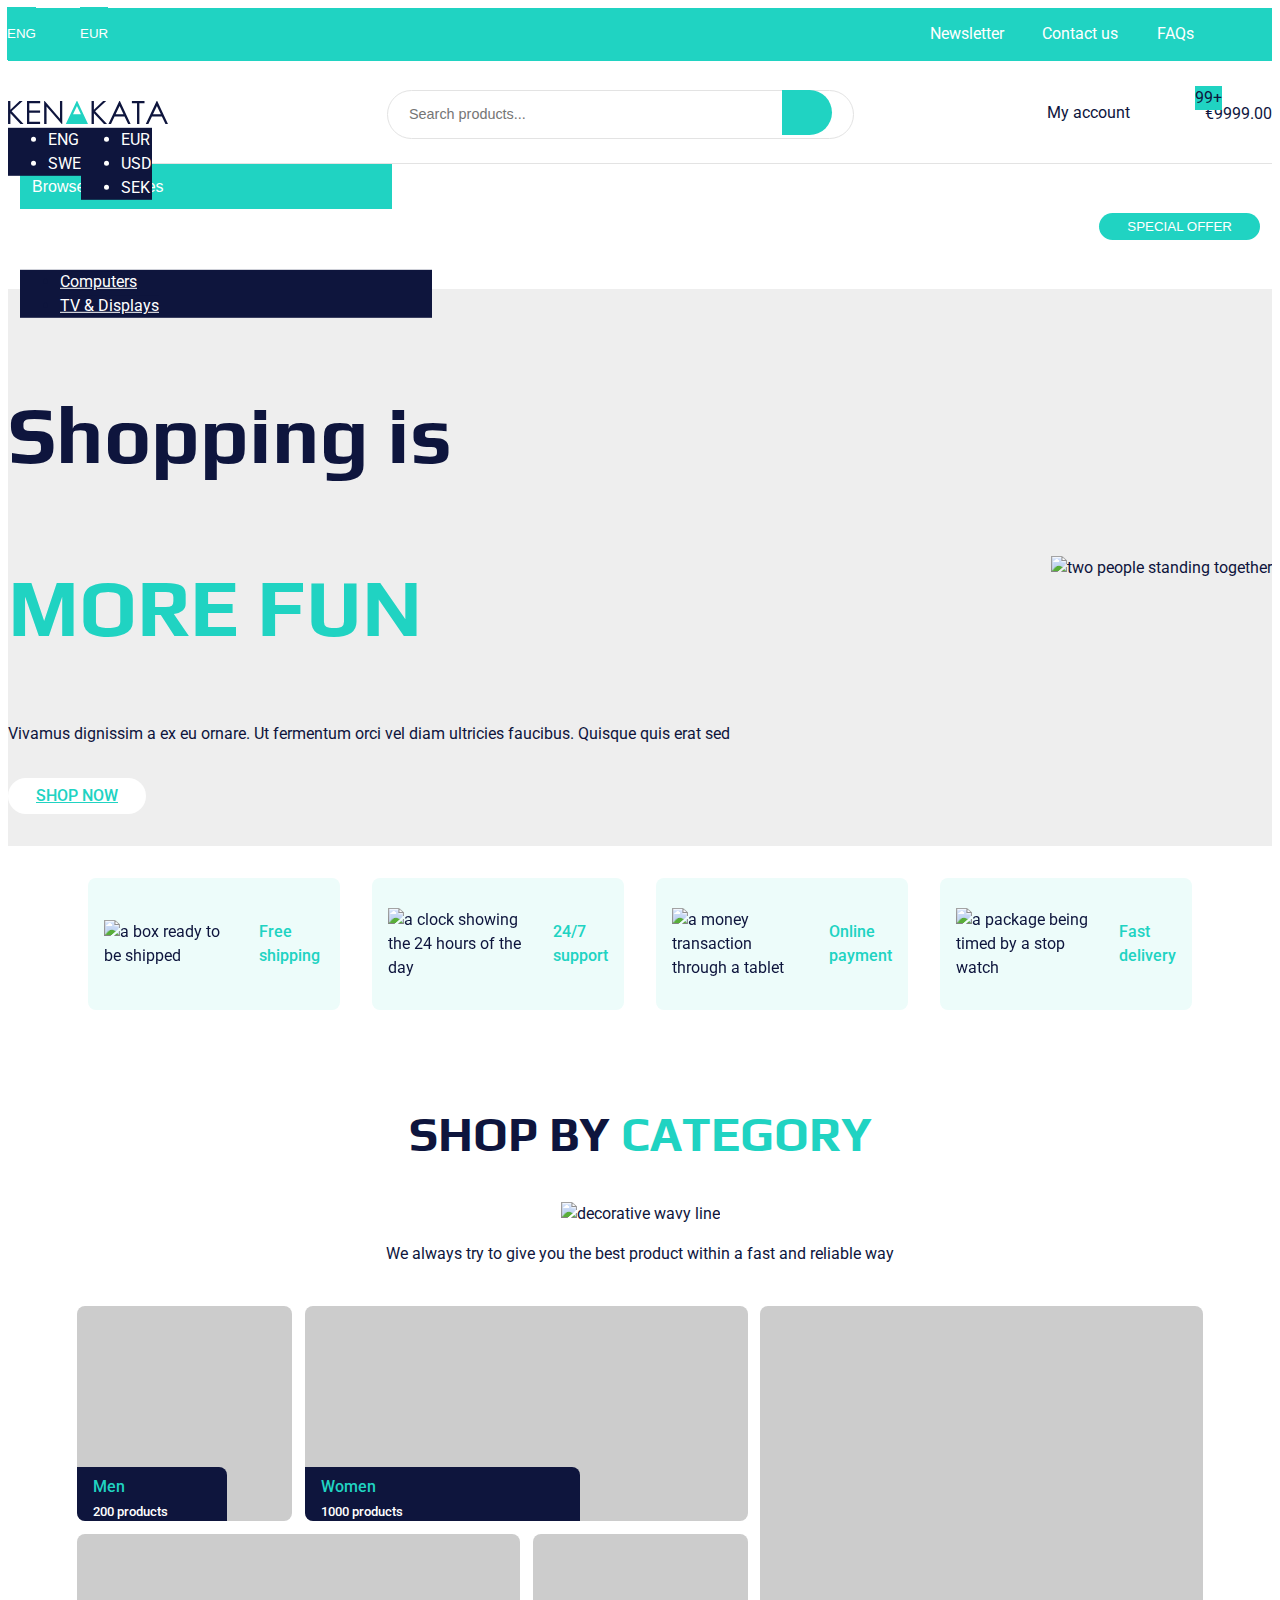
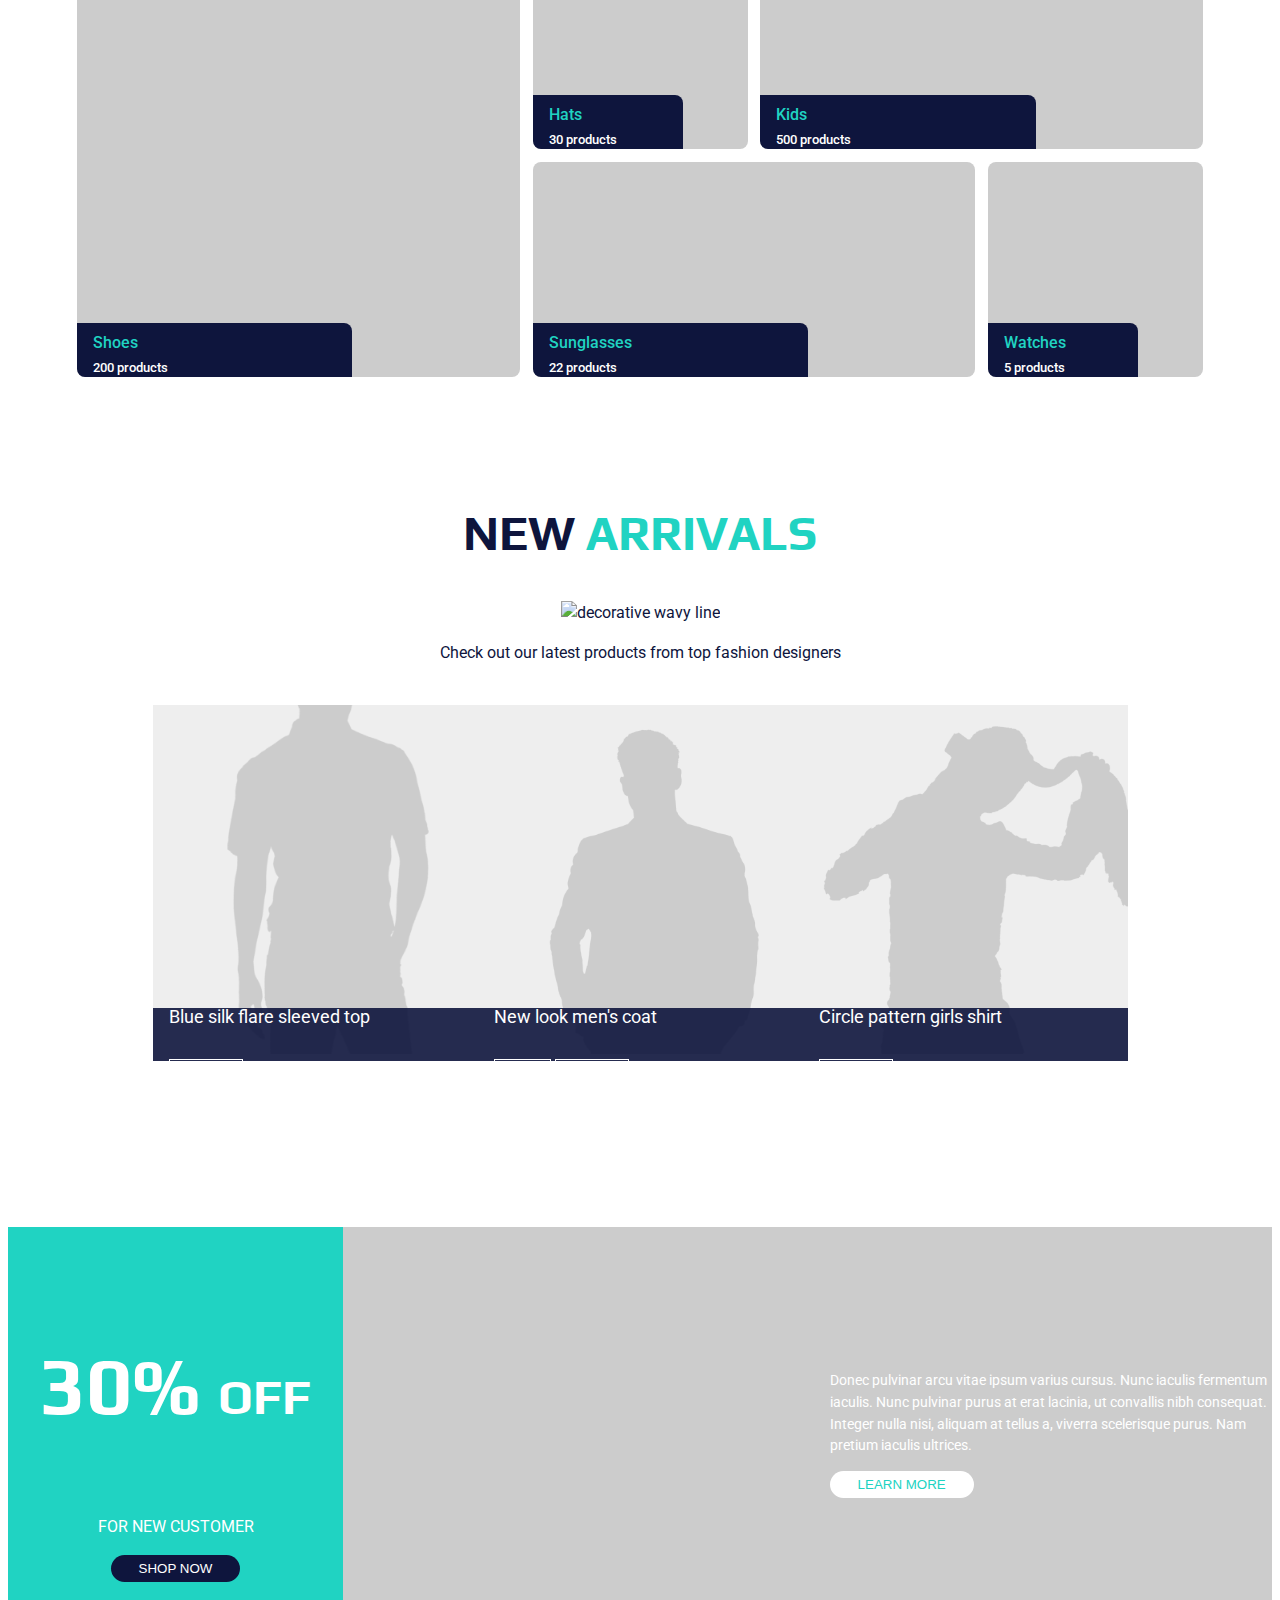
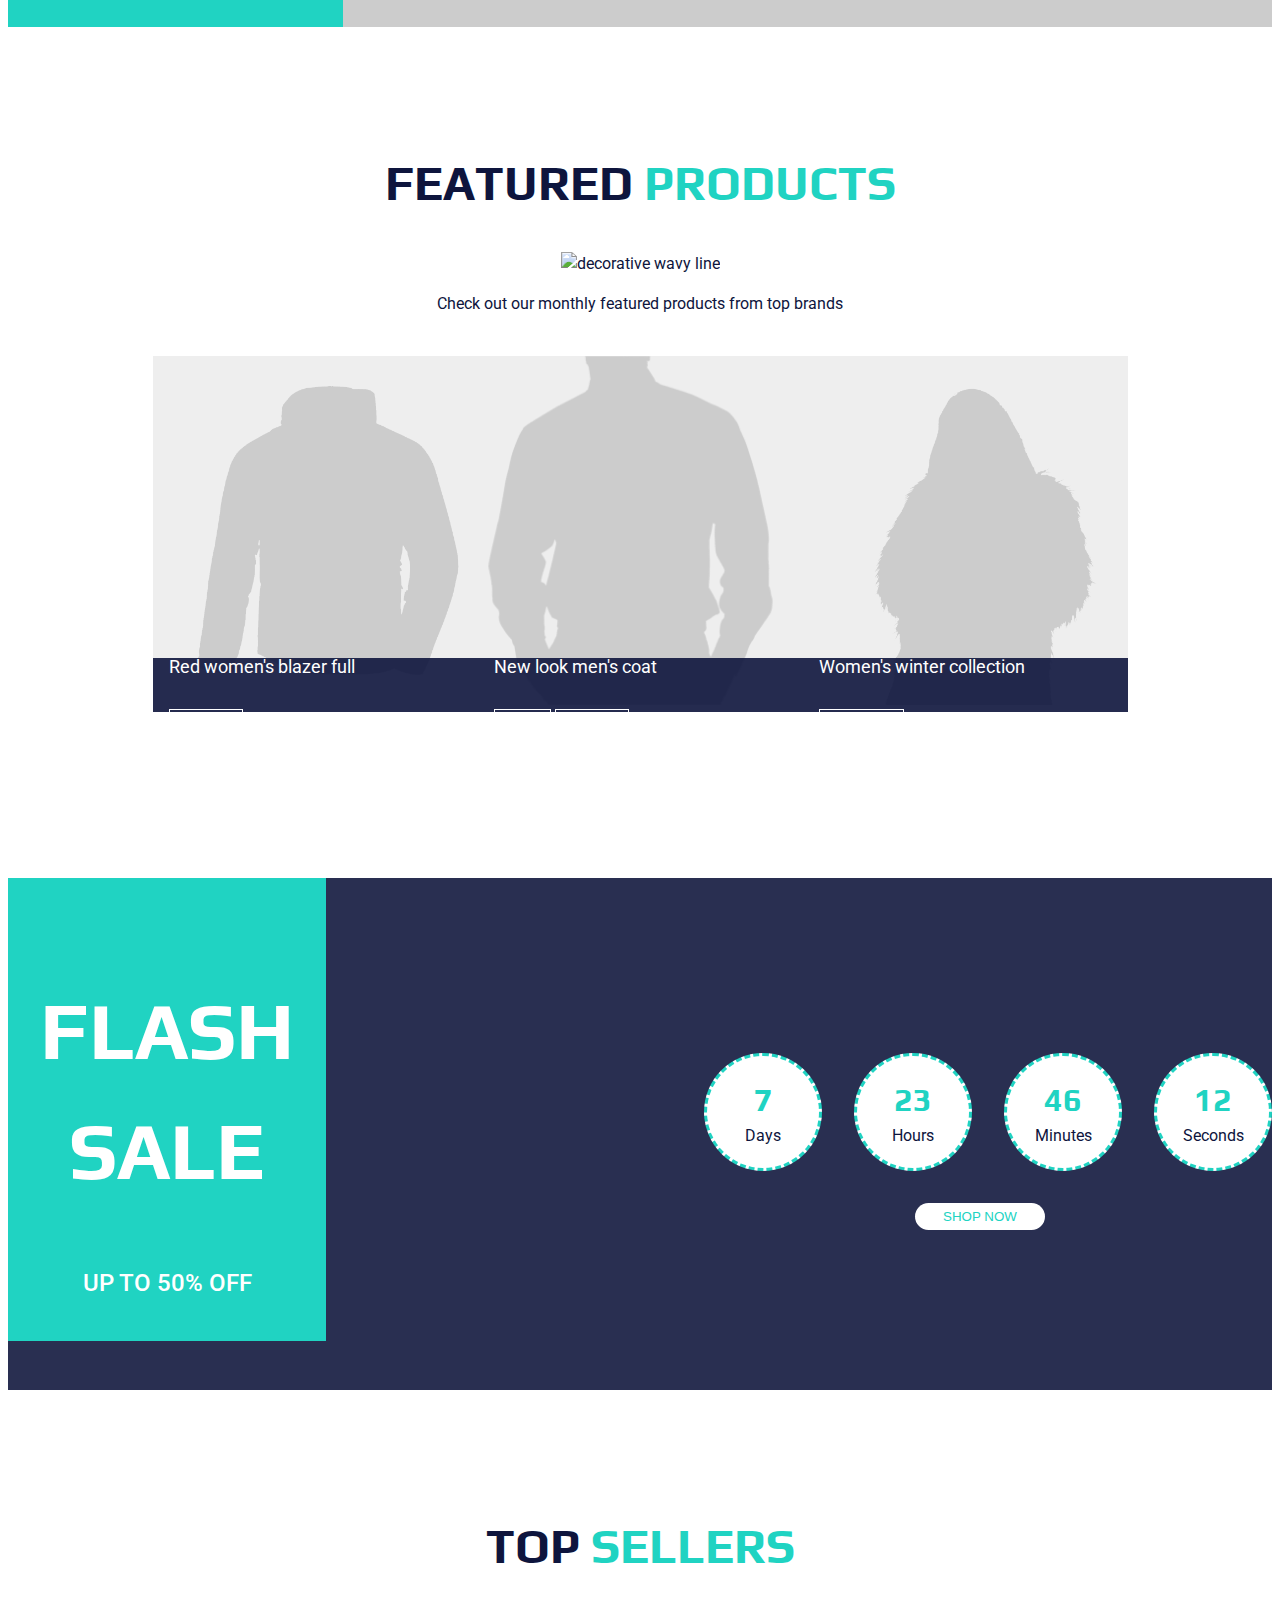
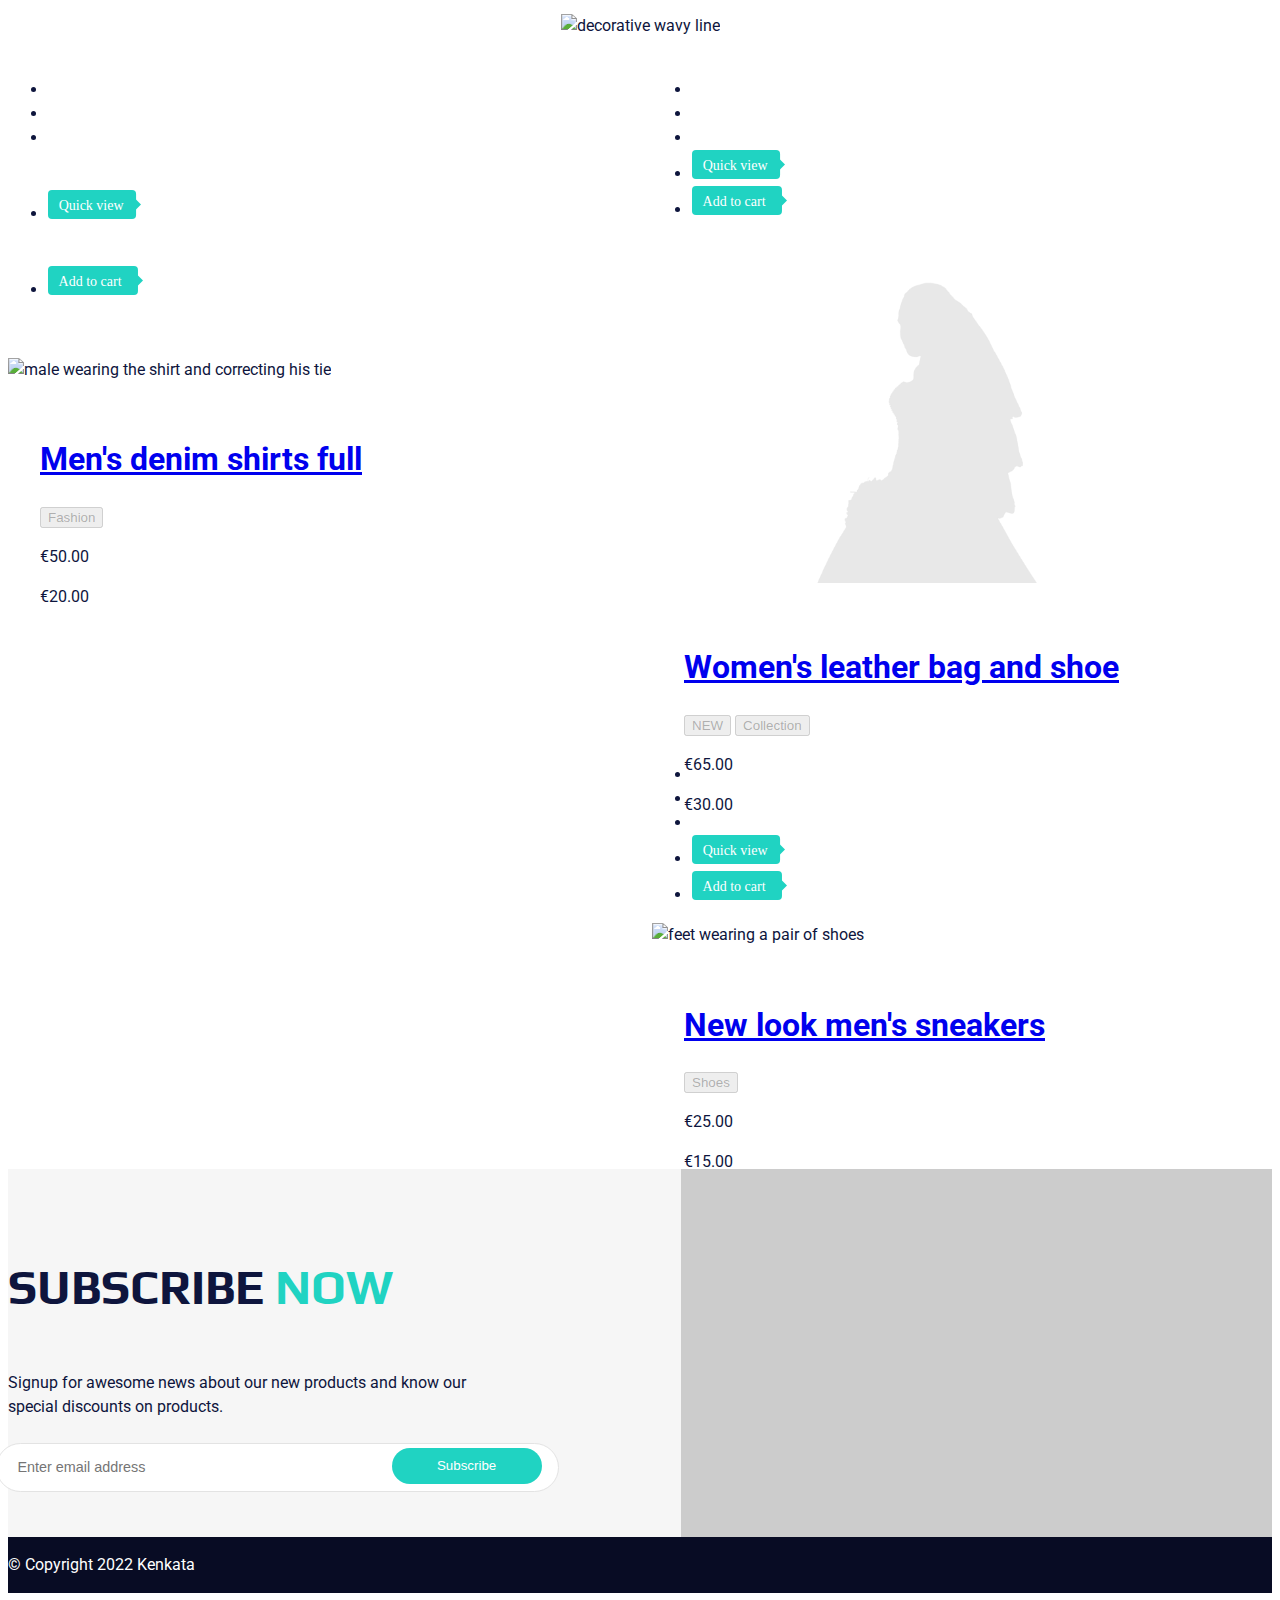
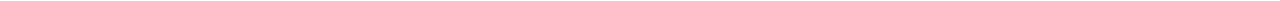
==== commit 232e1aa0: "flashsale section added to scss" ====
--- a/index.html
+++ b/index.html
@@ -211,7 +211,7 @@
         </div>
     </section>
 <!--NEW-ARRIVALS----------------------------------------------------------------------------->
-    <section class="new-arrivals">
+    <section class="new-arrivals d-none">
         <div class="container">
             <!-- section-title -->
             <div class="section-title">
@@ -577,7 +577,7 @@
         </div>
     </section>
 <!--TOP-SELLERS------------------------------------------------------------------------------>
-    <section class="top-sellers d-none">
+    <section class="top-sellers">
         <div class="container">
             <!-- section-title -->
             <div class="section-title">
--- a/css/style.min.css
+++ b/css/style.min.css
@@ -72,12 +72,38 @@
   justify-content: center;
   margin-bottom: 4.75rem;
 }
+@media (min-width: 1200px) {
+  .card-holder {
+    margin-bottom: 10rem;
+  }
+}
+@media (min-width: 1400px) {
+  .card-holder {
+    justify-content: space-between;
+  }
+}
 .card-holder .card-column {
   height: 270px;
   width: 255px;
   margin-top: 0.75rem;
   margin-bottom: 0.75rem;
 }
+@media (min-width: 768px) {
+  .card-holder .card-column {
+    height: 350px;
+    width: 325px;
+  }
+}
+@media (min-width: 1200px) {
+  .card-holder .card-column:last-child {
+    display: none;
+  }
+}
+@media (min-width: 1400px) {
+  .card-holder .card-column:last-child {
+    display: block;
+  }
+}
 .card-holder .card-column .card {
   position: relative;
   overflow: hidden;
@@ -86,6 +112,32 @@
 }
 .card-holder .card-column .card:hover .card-body {
   height: 19%;
+}
+@media (min-width: 768px) {
+  .card-holder .card-column .card:hover .card-body {
+    height: 45%;
+  }
+}
+@media (min-width: 768px) {
+  .card-holder .card-column .card:hover .card-body h1 {
+    margin-bottom: 0rem;
+  }
+}
+@media (min-width: 768px) {
+  .card-holder .card-column .card:hover .card-menu {
+    top: 0.8rem;
+  }
+}
+.card-holder .card-column .card:hover .card-menu li a:hover {
+  color: #20D3C2;
+}
+.card-holder .card-column .card:hover .card-background {
+  height: 20%;
+}
+@media (min-width: 768px) {
+  .card-holder .card-column .card:hover .card-background {
+    height: 100%;
+  }
 }
 .card-holder .card-column .card .card-body {
   position: absolute;
@@ -97,6 +149,11 @@
   font-size: 1rem;
   padding: 1rem;
   transition: 0.3s ease-in-out;
+}
+@media (min-width: 768px) {
+  .card-holder .card-column .card .card-body {
+    height: 15%;
+  }
 }
 .card-holder .card-column .card .card-body h1 {
   position: relative;
@@ -178,6 +235,9 @@
 .card-holder .card-column .card .card-menu li a {
   color: #AAAAAA;
 }
+.card-holder .card-column .card .card-menu li a:hover {
+  color: #20D3C2;
+}
 .card-holder .card-column .card .card-background {
   position: absolute;
   bottom: 0;
@@ -186,9 +246,6 @@
   background-color: #0E153D;
   opacity: 0.9;
   transition: height 0.4s ease-in-out;
-}
-.card-holder .card-column .card:hover .card-background {
-  height: 20%;
 }
 
 .form-theme {
@@ -1011,6 +1068,270 @@
     display: block;
     grid-column: 5/-1;
     grid-row: 3/-1;
+  }
+}
+
+.new-arrivals .section-title {
+  padding-bottom: 0.75rem;
+}
+
+.new-customer {
+  background-color: #20D3C2;
+}
+@media (min-width: 576px) {
+  .new-customer {
+    background-color: #CCCCCC;
+  }
+}
+.new-customer .container {
+  display: flex;
+  justify-content: center;
+  align-items: center;
+  height: 25rem;
+  margin-bottom: 4rem;
+}
+@media (min-width: 992px) {
+  .new-customer .container {
+    display: flex;
+    justify-content: space-between;
+    align-items: center;
+    height: 25rem;
+    margin-bottom: 4rem;
+  }
+}
+.new-customer .new-customer-discount {
+  background-color: #20D3C2;
+  height: 100%;
+  display: flex;
+  flex-direction: column;
+  justify-content: center;
+  align-items: center;
+}
+@media (min-width: 576px) {
+  .new-customer .new-customer-discount {
+    padding: 0 2rem;
+  }
+}
+@media (min-width: 992px) {
+  .new-customer .new-customer-discount {
+    background-color: #20D3C2;
+    height: 100%;
+    display: flex;
+    flex-direction: column;
+    justify-content: center;
+    align-items: center;
+    padding: 0 2rem;
+  }
+}
+.new-customer .new-customer-discount h1 {
+  font-family: "Play", sans-serif;
+  font-weight: 700;
+  font-size: 5rem;
+  color: #FFFFFF;
+}
+@media (min-width: 576px) {
+  .new-customer .new-customer-discount h1 {
+    font-size: 5rem;
+  }
+}
+.new-customer .new-customer-discount h1 span {
+  font-size: 3rem;
+}
+@media (min-width: 576px) {
+  .new-customer .new-customer-discount h1 span {
+    font-size: 3rem;
+  }
+}
+.new-customer .new-customer-discount p {
+  color: #FFFFFF;
+}
+.new-customer .new-customer-discount button {
+  background-color: #0E153D;
+  width: -webkit-max-content;
+  width: -moz-max-content;
+  width: max-content;
+}
+.new-customer .new-customer-discount button:hover {
+  background-color: #FFFFFF;
+  color: #20D3C2;
+}
+@media (min-width: 992px) {
+  .new-customer .learn-more {
+    width: 35%;
+  }
+}
+.new-customer .learn-more p {
+  display: none;
+  color: #FFFFFF;
+  font-size: 0.9rem;
+}
+@media (min-width: 992px) {
+  .new-customer .learn-more p {
+    display: block;
+  }
+}
+.new-customer .learn-more button {
+  display: none;
+  background-color: #FFFFFF;
+  color: #20D3C2;
+}
+@media (min-width: 992px) {
+  .new-customer .learn-more button {
+    display: block;
+  }
+}
+.new-customer .learn-more button:hover {
+  background-color: #0E153D;
+  color: #FFFFFF;
+}
+
+/* new-customer */
+/* new-customer */
+.featured-products .section-title {
+  padding-bottom: 0.75rem;
+}
+.featured-products .card-holder {
+  margin-bottom: 10rem;
+}
+
+.flash-sale {
+  background-color: #292F51;
+}
+.flash-sale .container {
+  display: flex;
+  justify-content: center;
+  align-items: center;
+  height: 32rem;
+  margin-bottom: 4rem;
+  background-color: #20D3C2;
+}
+@media (min-width: 576px) {
+  .flash-sale .container {
+    background-color: #292F51;
+    flex-direction: column;
+    justify-content: flex-start;
+  }
+}
+@media (min-width: 1200px) {
+  .flash-sale .container {
+    justify-content: space-between;
+    flex-direction: row;
+  }
+}
+.flash-sale .banner-holder {
+  display: flex;
+  align-items: center;
+}
+@media (min-width: 576px) {
+  .flash-sale .banner-holder {
+    display: flex;
+    align-items: flex-start;
+    height: auto !important;
+    margin-bottom: 0.7rem;
+  }
+}
+@media (min-width: 1200px) {
+  .flash-sale .banner-holder {
+    align-items: flex-start;
+    height: 100% !important;
+    margin-bottom: 0;
+  }
+}
+.flash-sale .banner-holder .flash-sale-banner {
+  background-color: #20D3C2;
+  color: #FFFFFF;
+  text-align: center;
+}
+@media (min-width: 576px) {
+  .flash-sale .banner-holder .flash-sale-banner {
+    padding: 1rem 2rem;
+  }
+}
+@media (min-width: 1200px) {
+  .flash-sale .banner-holder .flash-sale-banner {
+    padding: 2.5rem 2rem;
+  }
+}
+.flash-sale .banner-holder .flash-sale-banner h1 {
+  font-family: "Play", sans-serif;
+  font-weight: 700;
+  font-size: 5rem;
+}
+.flash-sale .banner-holder .flash-sale-banner p {
+  font-size: 1.5rem;
+  font-weight: 500;
+  margin: 0;
+}
+.flash-sale .banner-holder .flash-sale-banner button {
+  background-color: #0E153D;
+  color: #FFFFFF;
+  transition: 0.2s ease-in-out;
+}
+@media (min-width: 576px) {
+  .flash-sale .banner-holder .flash-sale-banner button {
+    display: none;
+  }
+}
+.flash-sale .banner-holder .flash-sale-banner button:hover {
+  background-color: #FFFFFF;
+  color: #20D3C2;
+}
+.flash-sale button {
+  background-color: #FFFFFF;
+  color: #20D3C2;
+  margin-top: 1rem;
+  transition: 0.2s ease-in-out;
+}
+.flash-sale button:hover {
+  background-color: #20D3C2;
+  color: #FFFFFF;
+}
+.flash-sale .flash-sale-right {
+  display: none !important;
+  flex-direction: column;
+  align-items: center;
+}
+@media (min-width: 576px) {
+  .flash-sale .flash-sale-right {
+    display: flex !important;
+  }
+}
+.flash-sale .flash-sale-right .circle-holder {
+  display: flex;
+}
+.flash-sale .flash-sale-right .circle-holder .circle {
+  background-color: #FFFFFF;
+  width: 7rem;
+  height: 7rem;
+  border-radius: 50%;
+  border: 3px dashed #20D3C2;
+  display: flex;
+  flex-direction: column;
+  align-items: center;
+  justify-content: center;
+  margin: 1rem;
+}
+@media (min-width: 1200px) {
+  .flash-sale .flash-sale-right .circle-holder .circle:last-child {
+    margin-right: 0rem;
+  }
+}
+.flash-sale .flash-sale-right .circle-holder h1 {
+  display: block;
+  font-family: "Play", sans-serif;
+  font-weight: 700;
+  color: #20D3C2;
+  margin: 0;
+  padding: 0;
+}
+.flash-sale .flash-sale-right .circle-holder p {
+  display: block;
+  margin: 0;
+  padding: 0;
+}
+@media (min-width: 576px) {
+  .flash-sale .flash-sale-right button {
+    margin-top: 1rem;
   }
 }
 
@@ -1035,193 +1356,7 @@
 /*-----------------.shop-by-category > .grid--------------------*/
 /* category-box-n */
 /*----------------------------NEW-ARRIVALS-------------------------------*/
-.new-arrivals .section-title {
-  padding-bottom: 0.75rem;
-}
-
-.new-arrivals .section-title p {
-  display: none;
-}
-
-/*----------------------------NEW-CUSTOMER-------------------------------*/
-.new-customer {
-  background-color: #20D3C2;
-}
-
-.new-customer .container {
-  display: flex;
-  justify-content: center;
-  align-items: center;
-  height: 25rem;
-  margin-bottom: 4rem;
-}
-
-/*-----------.new-customer > .new-customer-discount-------------*/
-.new-customer .new-customer-discount {
-  background-color: #20D3C2;
-  height: 100%;
-  display: flex;
-  flex-direction: column;
-  justify-content: center;
-  align-items: center;
-}
-
-.new-customer .new-customer-discount h1 {
-  font-family: "Play", sans-serif;
-  font-weight: 700;
-  font-size: 5rem;
-  color: #FFFFFF;
-}
-
-.new-customer .new-customer-discount h1 span {
-  font-size: 3rem;
-}
-
-.new-customer .new-customer-discount p {
-  color: #FFFFFF;
-}
-
-.new-customer .new-customer-discount button {
-  background-color: #0E153D;
-  width: -webkit-max-content;
-  width: -moz-max-content;
-  width: max-content;
-}
-
-.new-customer .new-customer-discount button:hover {
-  background-color: #FFFFFF;
-  color: #20D3C2;
-}
-
-/*---------------.new-customer > .learn-more--------------------*/
-.new-customer .learn-more p {
-  display: none;
-  color: #FFFFFF;
-  font-size: 0.9rem;
-}
-
-.new-customer .learn-more button {
-  display: none;
-  background-color: #FFFFFF;
-  color: #20D3C2;
-}
-
-.new-customer .learn-more button:hover {
-  background-color: #0E153D;
-  color: #FFFFFF;
-}
-
 /*--------------------------FEATURED-PRODUCTS----------------------------*/
-.featured-products .section-title {
-  padding-bottom: 0.75rem;
-}
-
-.featured-products .section-title p {
-  display: none;
-}
-
-.featured-products .card-holder {
-  margin-bottom: 10rem;
-}
-
-/*-----------------------------FLASH-SALE--------------------------------*/
-.flash-sale {
-  background-color: #292F51;
-}
-
-.flash-sale .container {
-  display: flex;
-  justify-content: center;
-  align-items: center;
-  height: 30rem;
-  margin-bottom: 4rem;
-  background-color: #20D3C2;
-}
-
-.flash-sale .container .banner-holder {
-  display: flex;
-  align-items: center;
-}
-
-.flash-sale .container .banner-holder .flash-sale-banner {
-  background-color: #20D3C2;
-  color: #FFFFFF;
-  text-align: center;
-}
-
-.flash-sale .container .banner-holder .flash-sale-banner h1 {
-  font-family: "Play", sans-serif;
-  font-weight: 700;
-  font-size: 5rem;
-}
-
-.flash-sale .container .banner-holder .flash-sale-banner p {
-  font-size: 1.5rem;
-  font-weight: 500;
-  margin: 0;
-}
-
-.flash-sale .container .banner-holder .flash-sale-banner button {
-  background-color: #0E153D;
-  color: #FFFFFF;
-  transition: 0.2s ease-in-out;
-}
-
-.flash-sale .container .banner-holder .flash-sale-banner button:hover {
-  background-color: #FFFFFF;
-  color: #20D3C2;
-}
-
-.flash-sale .container button {
-  background-color: #FFFFFF;
-  color: #20D3C2;
-  margin-top: 1rem;
-  transition: 0.2s ease-in-out;
-}
-
-.flash-sale .container button:hover {
-  background-color: #20D3C2;
-  color: #FFFFFF;
-}
-
-.flash-sale .flash-sale-right {
-  display: none !important;
-  flex-direction: column;
-  align-items: center;
-}
-
-.flash-sale .circle-holder {
-  display: flex;
-}
-
-.flash-sale .circle-holder .circle {
-  background-color: #FFFFFF;
-  width: 7rem;
-  height: 7rem;
-  border-radius: 50%;
-  border: 3px dashed #20D3C2;
-  display: flex;
-  flex-direction: column;
-  align-items: center;
-  justify-content: center;
-  margin: 1rem;
-}
-
-.flash-sale .circle-holder h1 {
-  display: block;
-  font-family: "Play", sans-serif;
-  font-weight: 700;
-  color: #20D3C2;
-  margin: 0;
-  padding: 0;
-}
-
-.flash-sale .circle-holder p {
-  display: block;
-  margin: 0;
-  padding: 0;
-}
-
 /*-----------------------------TOP-SELLERS-------------------------------*/
 .top-sellers .container {
   margin-bottom: 5.5rem;
@@ -1550,47 +1685,6 @@
   /* showcase */
   /* webshop-info */
   /* show .section-title's p */
-  /* new-customer */
-  .new-customer {
-    background-color: #CCCCCC;
-  }
-  .new-customer .new-customer-discount {
-    padding: 0 2rem;
-  }
-  .new-customer .new-customer-discount h1 {
-    font-size: 5rem;
-  }
-  .new-customer .new-customer-discount h1 span {
-    font-size: 3rem;
-  }
-  /* featured-products */
-  .featured-products .section-title p {
-    display: block;
-  }
-  /* flash-sale */
-  .flash-sale .container {
-    background-color: #292F51;
-    flex-direction: column;
-    justify-content: flex-start;
-  }
-  .flash-sale .container .banner-holder {
-    display: flex;
-    align-items: flex-start;
-    height: auto !important;
-    margin-bottom: 0.7rem;
-  }
-  .flash-sale .container .banner-holder .flash-sale-banner {
-    padding: 1rem 2rem;
-  }
-  .flash-sale .container .banner-holder .flash-sale-banner button {
-    display: none;
-  }
-  .flash-sale .flash-sale-right {
-    display: flex !important;
-  }
-  .flash-sale .flash-sale-right button {
-    margin-top: 0;
-  }
   /* top-sellers */
   div[id^=top-sellers-card-] {
     width: 246px;
@@ -1666,53 +1760,6 @@
   /* shop-by-category */
   /* shop-by-category: category-box-n */
   /* new-arrivals */
-  .new-arrivals .card-column {
-    height: 350px;
-    width: 325px;
-  }
-  .new-arrivals .card .card-body {
-    height: 15%;
-  }
-  /* new-arrivals: activating hovering-effects */
-  .new-arrivals .card:hover .card-body {
-    height: 45%;
-  }
-  .new-arrivals .card:hover .card-body h1 {
-    margin-bottom: 0rem;
-  }
-  .new-arrivals .card:hover .card-menu {
-    top: 0.8rem;
-  }
-  .new-arrivals .card .card-menu li a:hover {
-    color: #20D3C2;
-  }
-  .new-arrivals .card:hover .card-background {
-    height: 100%;
-  }
-  /* featured-products */
-  .featured-products .card-column {
-    height: 350px;
-    width: 325px;
-  }
-  .featured-products .card .card-body {
-    height: 15%;
-  }
-  /* featured-products: activating hovering-effects */
-  .featured-products .card:hover .card-body {
-    height: 45%;
-  }
-  .featured-products .card:hover .card-body h1 {
-    margin-bottom: 0rem;
-  }
-  .featured-products .card:hover .card-menu {
-    top: 0.8rem;
-  }
-  .featured-products .card .card-menu li a:hover {
-    color: #20D3C2;
-  }
-  .featured-products .card:hover .card-background {
-    height: 100%;
-  }
   /* top-sellers */
   div[id^=top-sellers-card-] {
     width: 336px;
@@ -1785,32 +1832,6 @@
   /* main-menu nav */
   /* showcase */
   /* shop-by-category */
-  /* new-customer */
-  .new-customer .container {
-    display: flex;
-    justify-content: space-between;
-    align-items: center;
-    height: 25rem;
-    margin-bottom: 4rem;
-  }
-  .new-customer .new-customer-discount {
-    background-color: #20D3C2;
-    height: 100%;
-    display: flex;
-    flex-direction: column;
-    justify-content: center;
-    align-items: center;
-    padding: 0 2rem;
-  }
-  .new-customer .learn-more {
-    width: 35%;
-  }
-  .new-customer .learn-more p {
-    display: block;
-  }
-  .new-customer .learn-more button {
-    display: block;
-  }
   /* top-sellers */
   div[id^=top-sellers-card-] {
     width: 456px;
@@ -1866,42 +1887,6 @@
   /* main-menu */
   /* webshop-info */
   /* shop-by-category */
-  /* new-arrivals */
-  .new-arrivals .card-holder {
-    margin-bottom: 10rem;
-  }
-  .new-arrivals .card-column:last-child {
-    display: none;
-  }
-  /* featured-products */
-  .featured-products .card-column:last-child {
-    display: none;
-  }
-  /* flash-sale */
-  .flash-sale .container {
-    justify-content: space-between;
-    flex-direction: row;
-  }
-  .flash-sale .container .banner-holder {
-    align-items: flex-start;
-    height: 100% !important;
-    margin-bottom: 0;
-  }
-  .flash-sale .container .banner-holder .flash-sale-banner button {
-    display: none;
-  }
-  .flash-sale .container .flash-sale-banner {
-    padding: 2.5rem 2rem;
-  }
-  .flash-sale .flash-sale-right button {
-    margin-top: 1rem;
-  }
-  .flash-sale .circle-holder .circle:last-child {
-    margin-right: 0rem;
-  }
-  .flash-sale .flash-sale-right {
-    display: flex !important;
-  }
   /* top-sellers */
   div[id^=top-sellers-card-] {
     width: 546px;
@@ -1923,20 +1908,6 @@
 @media (min-width: 1400px) {
   /* main-menu */
   /* shop-by-category */
-  /* new-arrivals */
-  .new-arrivals .card-holder {
-    justify-content: space-between;
-  }
-  .new-arrivals .card-column:last-child {
-    display: block;
-  }
-  /* featured-products */
-  .featured-products .card-holder {
-    justify-content: space-between;
-  }
-  .featured-products .card-column:last-child {
-    display: block;
-  }
   /* top-sellers */
   div[id^=top-sellers-card-] {
     width: 636px;
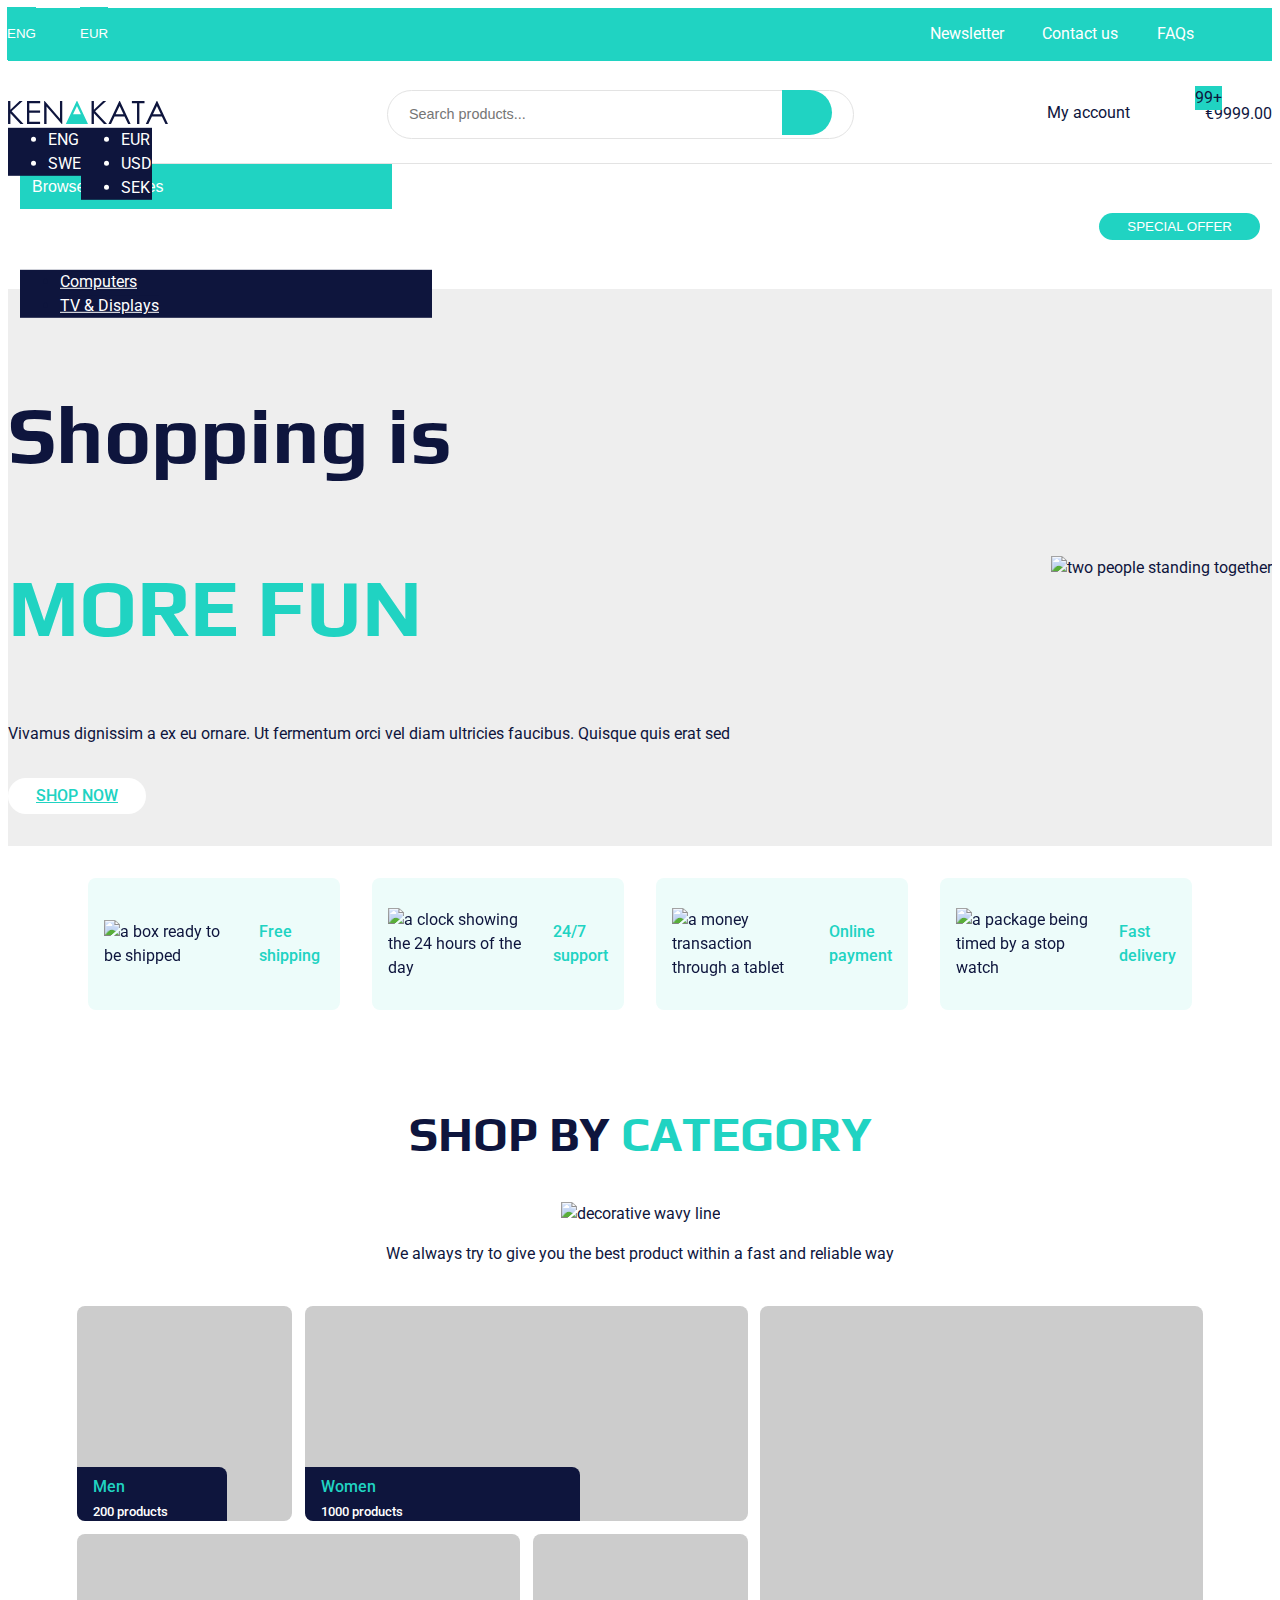
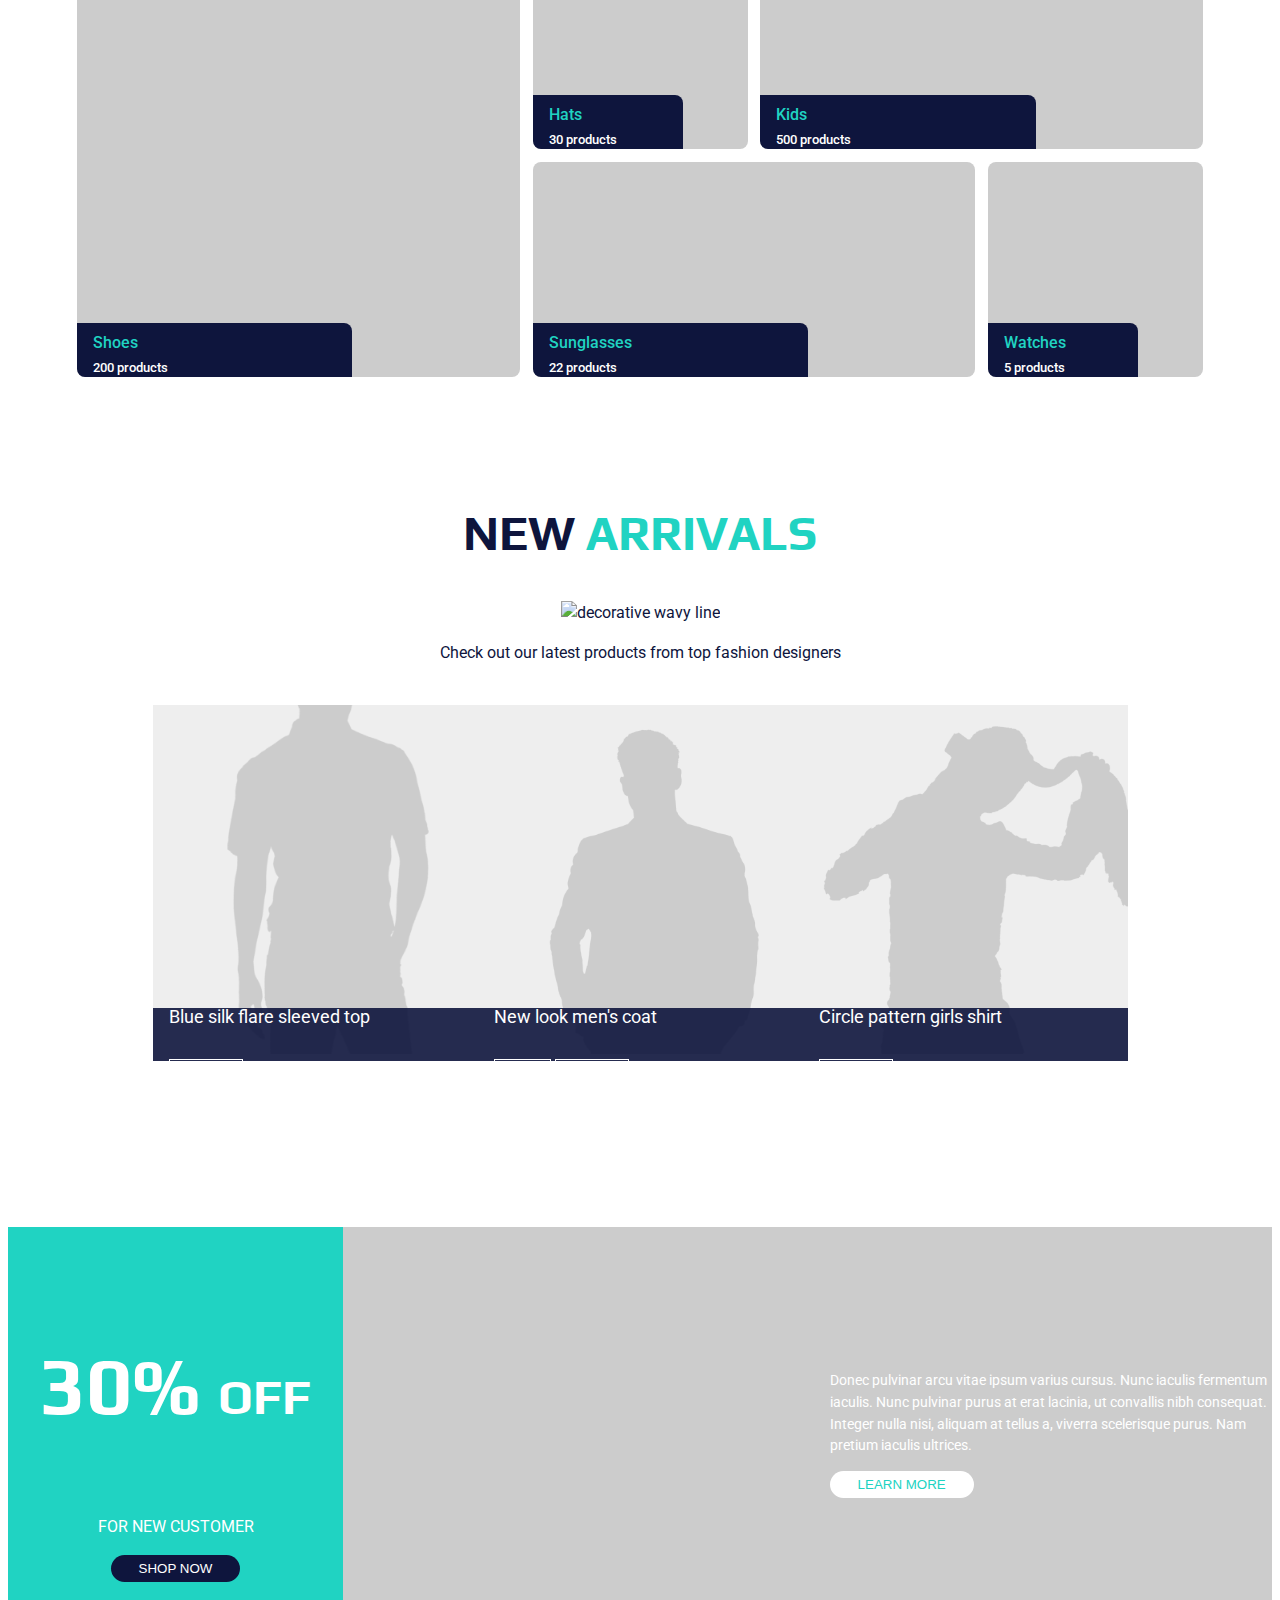
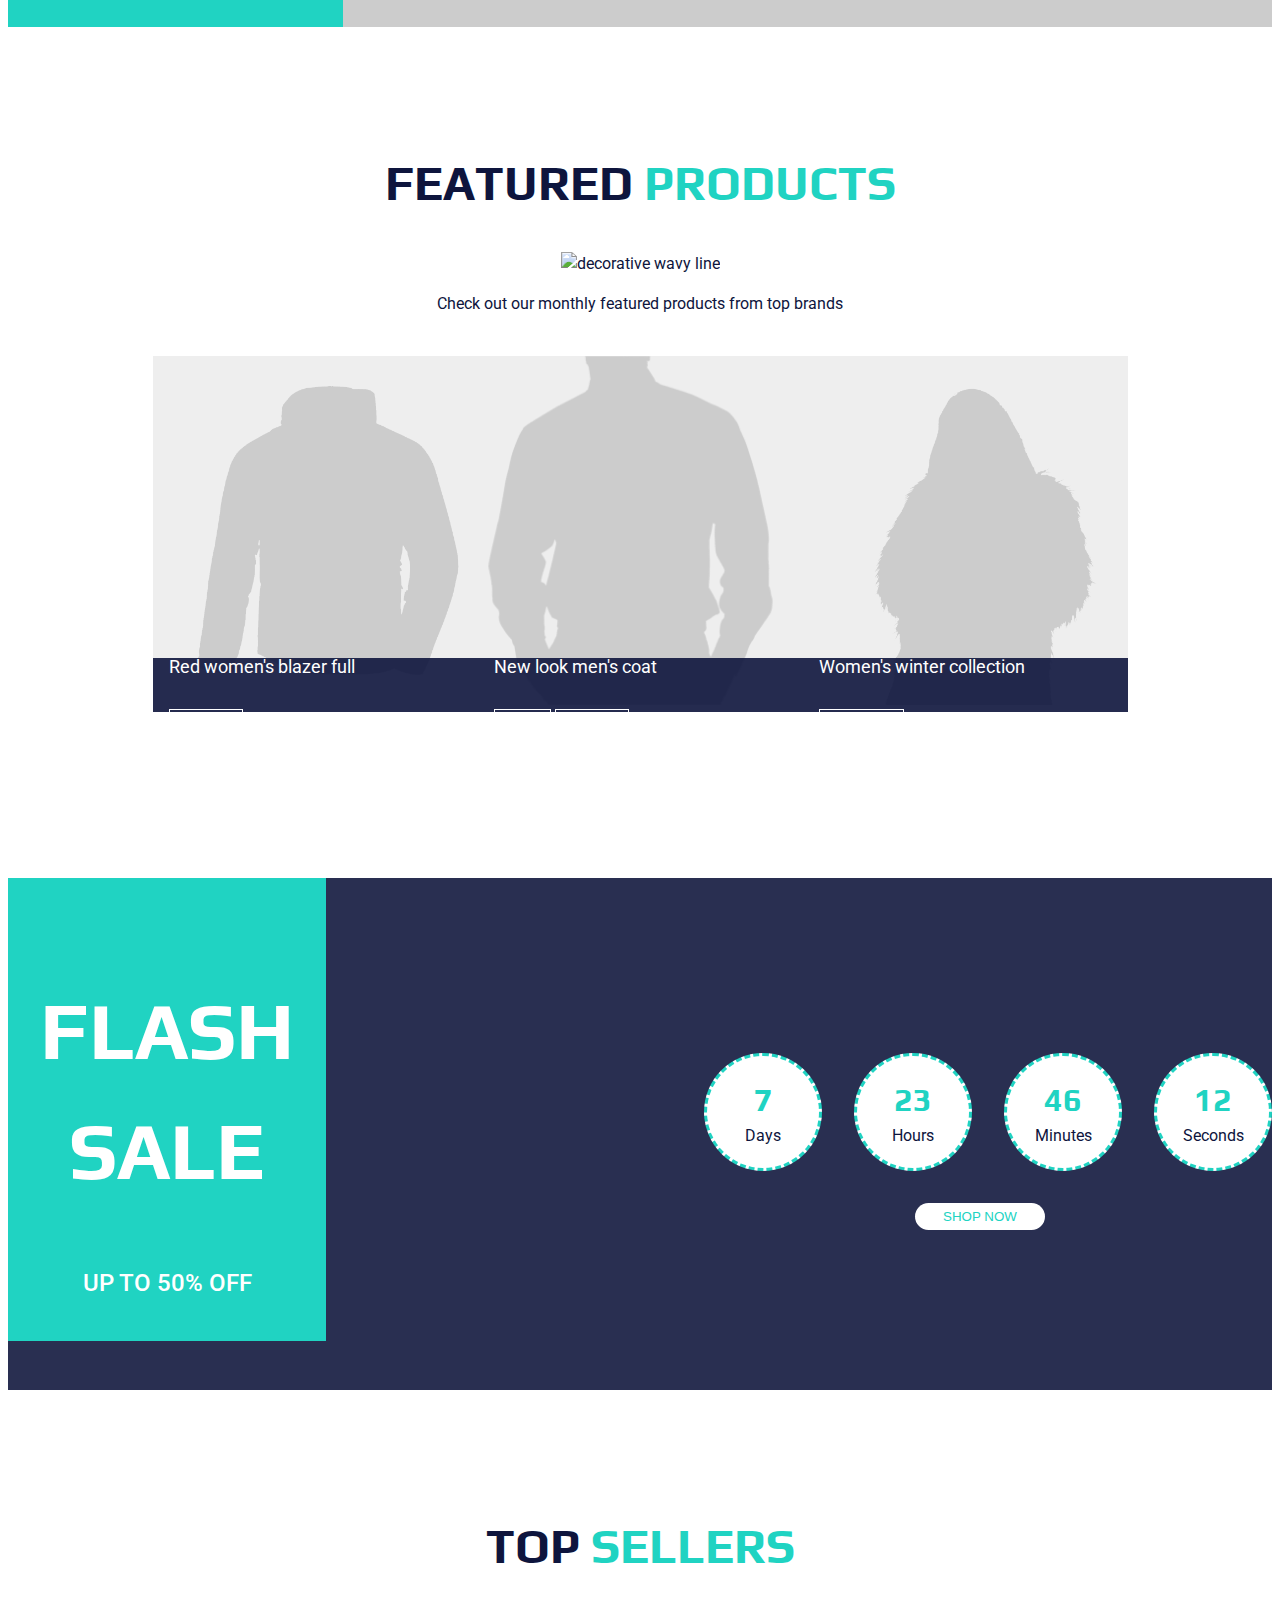
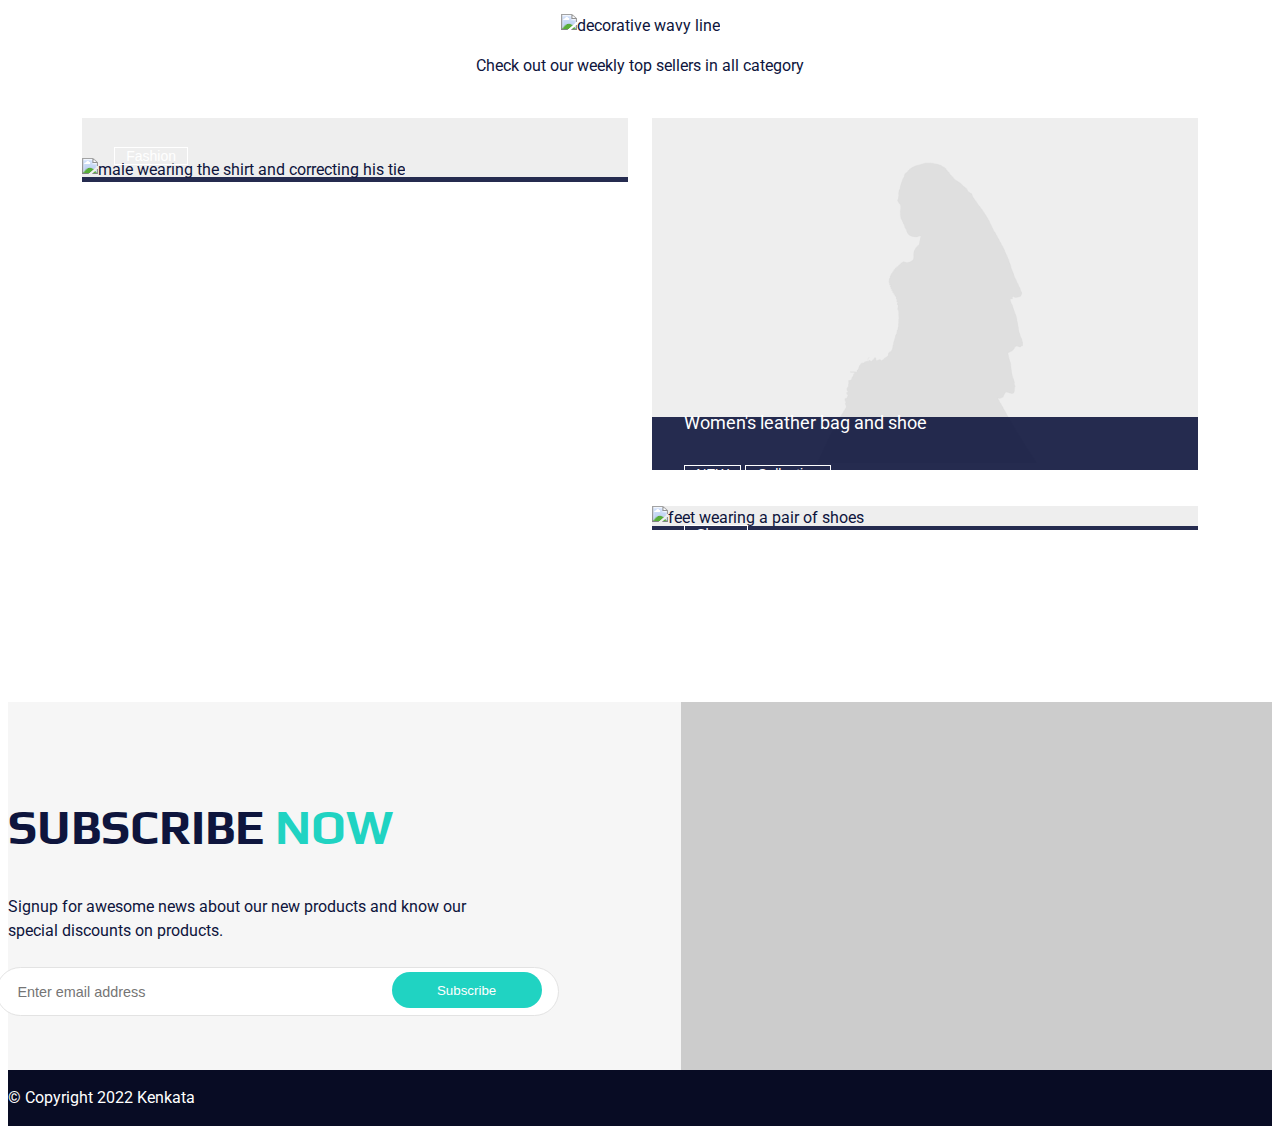
==== commit 25eb7602: "footer added with scss" ====
--- a/index.html
+++ b/index.html
@@ -577,7 +577,7 @@
         </div>
     </section>
 <!--TOP-SELLERS------------------------------------------------------------------------------>
-    <section class="top-sellers">
+    <section class="top-sellers d-none">
         <div class="container">
             <!-- section-title -->
             <div class="section-title">
@@ -587,7 +587,7 @@
             </div>
             <div class="d-flex justify-content-center">
                 <!-- grid -->
-                <div class="grid">
+                <div class="grid card-holder">
                     <!-- card 1 -->
                     <div id="top-sellers-card-1">
                         <div class="card-column">
@@ -711,10 +711,10 @@
         </div>
     </section>
 <!--FOOTER----------------------------------------------------------------------------------->
-    <footer class="d-none">
+    <footer class="d-block">
         <!-- footer-subscribe -->
         <div class="footer-subscribe">
-            <div class="container" style="height: 23rem;">
+            <div class="container">
                 <div class="subscribe-now">
                     <h1>SUBSCRIBE <span>NOW</span></h1>
                     <p>Signup for awesome news about our new products and know our special discounts on products.</p>
--- a/css/style.min.css
+++ b/css/style.min.css
@@ -990,7 +990,7 @@
   height: 65px;
 }
 
-/* Individual id-styling of the category-boxes-n */
+/* Individual id-styling of the category-boxes-n in the grid*/
 #category-box-1 {
   grid-column: 1/2;
   grid-row: 1/2;
@@ -1333,6 +1333,452 @@
   .flash-sale .flash-sale-right button {
     margin-top: 1rem;
   }
+}
+
+.top-sellers .container {
+  margin-bottom: 5.5rem;
+}
+.top-sellers .grid {
+  display: grid;
+  gap: 1.5rem;
+  grid-template-columns: repeat(1, auto);
+  grid-template-rows: repeat(4, auto);
+}
+@media (min-width: 576px) {
+  .top-sellers .grid {
+    display: grid;
+    gap: 1.5rem;
+    grid-template-columns: repeat(2, auto);
+    grid-template-rows: repeat(2, auto);
+  }
+}
+.top-sellers .grid .card-column {
+  height: 100%;
+  width: 100%;
+  margin-top: 0rem;
+}
+@media (min-width: 1200px) {
+  .top-sellers .grid .card-column:last-child {
+    display: block;
+  }
+}
+
+#top-sellers-card-1:hover .card-body {
+  height: 15%;
+}
+@media (min-width: 768px) {
+  #top-sellers-card-1:hover .card-body {
+    height: 12rem;
+  }
+}
+@media (min-width: 1200px) {
+  #top-sellers-card-1:hover .card-body {
+    height: 13rem;
+  }
+}
+@media (min-width: 768px) {
+  #top-sellers-card-1:hover .card-body h1 {
+    margin-top: 1rem;
+    margin-bottom: 0rem;
+  }
+}
+@media (min-width: 1200px) {
+  #top-sellers-card-1:hover .card-body h1 {
+    margin-top: 1rem;
+    margin-bottom: 0.4rem;
+  }
+}
+#top-sellers-card-1:hover .card-background {
+  height: 17%;
+}
+@media (min-width: 768px) {
+  #top-sellers-card-1:hover .card-background {
+    height: 100%;
+  }
+}
+@media (min-width: 768px) {
+  #top-sellers-card-1:hover .card-menu {
+    display: block;
+    top: 1rem;
+    right: 2rem;
+  }
+}
+@media (min-width: 992px) {
+  #top-sellers-card-1:hover .card-menu {
+    top: 1.5rem;
+  }
+}
+@media (min-width: 1200px) {
+  #top-sellers-card-1:hover .card-menu {
+    top: 2rem;
+  }
+}
+#top-sellers-card-1 .card-body {
+  height: 2.7rem;
+  transition: 0.2s ease-in-out;
+}
+@media (min-width: 768px) {
+  #top-sellers-card-1 .card-body {
+    padding: 2rem;
+    height: 10%;
+    transition: 0.5s ease-in-out;
+  }
+}
+@media (min-width: 1200px) {
+  #top-sellers-card-1 .card-body {
+    height: 4.35rem;
+  }
+}
+#top-sellers-card-1 .card-body h1 {
+  margin-bottom: 1rem;
+}
+#top-sellers-card-1 img {
+  padding-top: 1.5rem;
+}
+@media (min-width: 768px) {
+  #top-sellers-card-1 img {
+    padding-top: 2.5rem;
+  }
+}
+@media (min-width: 768px) {
+  #top-sellers-card-1 .card-menu {
+    transition: 0.4s ease-in-out;
+  }
+}
+#top-sellers-card-1 .card-menu li img {
+  top: -40px;
+}
+#top-sellers-card-1 .card-background {
+  height: 12%;
+  transition: 0.2s ease-in-out;
+}
+@media (min-width: 768px) {
+  #top-sellers-card-1 .card-background {
+    height: 9%;
+    transition: 0.5s ease-in-out;
+  }
+}
+@media (min-width: 992px) {
+  #top-sellers-card-1 .card-background {
+    height: 7.5%;
+  }
+}
+
+#top-sellers-card-2 .card .card-body,
+#top-sellers-card-3 .card .card-body {
+  padding: 1rem;
+  height: 2.7rem;
+  transition: 0.2s ease-in-out;
+}
+@media (min-width: 768px) {
+  #top-sellers-card-2 .card .card-body,
+#top-sellers-card-3 .card .card-body {
+    padding: 0.7rem 2rem;
+    transition: 0.4s ease-in-out;
+  }
+}
+@media (min-width: 1200px) {
+  #top-sellers-card-2 .card .card-body,
+#top-sellers-card-3 .card .card-body {
+    height: 4.35rem;
+  }
+}
+@media (min-width: 1200px) {
+  #top-sellers-card-2 .card .card-body h1,
+#top-sellers-card-3 .card .card-body h1 {
+    margin-top: 1.3rem;
+  }
+}
+#top-sellers-card-2 .card:hover .card-body,
+#top-sellers-card-3 .card:hover .card-body {
+  height: 32%;
+}
+@media (min-width: 768px) {
+  #top-sellers-card-2 .card:hover .card-body,
+#top-sellers-card-3 .card:hover .card-body {
+    height: 12.5rem;
+    padding: 2rem;
+  }
+}
+@media (min-width: 1200px) {
+  #top-sellers-card-2 .card:hover .card-body,
+#top-sellers-card-3 .card:hover .card-body {
+    height: 13rem;
+  }
+}
+@media (min-width: 768px) {
+  #top-sellers-card-2 .card:hover .card-body h1,
+#top-sellers-card-3 .card:hover .card-body h1 {
+    margin-top: 1.6rem;
+    margin-bottom: 0rem;
+  }
+}
+@media (min-width: 1200px) {
+  #top-sellers-card-2 .card:hover .card-body h1,
+#top-sellers-card-3 .card:hover .card-body h1 {
+    margin-top: 1rem;
+    margin-bottom: 0.4rem;
+  }
+}
+#top-sellers-card-2 .card .card-menu,
+#top-sellers-card-3 .card .card-menu {
+  display: none;
+}
+@media (min-width: 768px) {
+  #top-sellers-card-2 .card .card-menu,
+#top-sellers-card-3 .card .card-menu {
+    right: 2rem;
+    transition: 0.4s ease-in-out;
+  }
+}
+@media (min-width: 992px) {
+  #top-sellers-card-2 .card .card-menu,
+#top-sellers-card-3 .card .card-menu {
+    display: block;
+  }
+}
+@media (min-width: 992px) {
+  #top-sellers-card-2 .card:hover .card-menu,
+#top-sellers-card-3 .card:hover .card-menu {
+    top: 1.3rem;
+  }
+}
+@media (min-width: 1200px) {
+  #top-sellers-card-2 .card:hover .card-menu,
+#top-sellers-card-3 .card:hover .card-menu {
+    top: 2rem;
+  }
+}
+#top-sellers-card-2 .card .card-background,
+#top-sellers-card-3 .card .card-background {
+  height: 24%;
+  transition: 0.2s ease-in-out;
+}
+@media (min-width: 768px) {
+  #top-sellers-card-2 .card .card-background,
+#top-sellers-card-3 .card .card-background {
+    height: 19%;
+    transition: 0.4s ease-in-out;
+  }
+}
+@media (min-width: 992px) {
+  #top-sellers-card-2 .card .card-background,
+#top-sellers-card-3 .card .card-background {
+    height: 15%;
+  }
+}
+#top-sellers-card-2 .card:hover .card-background,
+#top-sellers-card-3 .card:hover .card-background {
+  height: 35%;
+}
+@media (min-width: 768px) {
+  #top-sellers-card-2 .card:hover .card-background,
+#top-sellers-card-3 .card:hover .card-background {
+    height: 100%;
+  }
+}
+
+div[id^=top-sellers-card-] {
+  width: 231px;
+}
+@media (min-width: 576px) {
+  div[id^=top-sellers-card-] {
+    width: 246px;
+  }
+}
+@media (min-width: 768px) {
+  div[id^=top-sellers-card-] {
+    width: 336px;
+  }
+}
+@media (min-width: 992px) {
+  div[id^=top-sellers-card-] {
+    width: 456px;
+  }
+}
+@media (min-width: 1200px) {
+  div[id^=top-sellers-card-] {
+    width: 546px;
+  }
+}
+@media (min-width: 1400px) {
+  div[id^=top-sellers-card-] {
+    width: 636px;
+  }
+}
+
+/* This is where I found a reference how to select multiple elements (id)
+https://stackoverflow.com/questions/36772973/selecting-multiple-elements-with-same-classname-using-css */
+/* Individual id-styling of the top-sellers-card-n in the grid */
+#top-sellers-card-1 {
+  grid-column: 1/-1;
+  grid-row: 1/3;
+}
+@media (min-width: 576px) {
+  #top-sellers-card-1 {
+    grid-column: 1/2;
+    grid-row: 1/-1;
+  }
+}
+
+#top-sellers-card-2 {
+  grid-column: 1/-1;
+  grid-row: 3/4;
+}
+@media (min-width: 576px) {
+  #top-sellers-card-2 {
+    grid-column: 2/-1;
+    grid-row: 1/2;
+  }
+}
+
+#top-sellers-card-3 {
+  grid-column: 1/-1;
+  grid-row: 4/-1;
+}
+@media (min-width: 576px) {
+  #top-sellers-card-3 {
+    grid-column: 2/-1;
+    grid-row: 2/-1;
+  }
+}
+
+footer .footer-subscribe {
+  background-color: #F6F6F6;
+}
+footer .footer-subscribe .container {
+  display: flex;
+  justify-content: center;
+  align-items: center;
+  height: 23rem;
+}
+@media (min-width: 992px) {
+  footer .footer-subscribe .container {
+    justify-content: space-between;
+  }
+}
+footer .footer-subscribe .subscribe-now {
+  display: flex;
+  flex-direction: column;
+  justify-content: center;
+  align-items: center;
+}
+@media (min-width: 992px) {
+  footer .footer-subscribe .subscribe-now {
+    align-items: flex-start;
+  }
+}
+footer .footer-subscribe .subscribe-now h1 {
+  font-family: "Play", sans-serif;
+  font-weight: 700;
+  font-size: 3rem;
+  text-align: center;
+  margin-bottom: 1.5rem;
+}
+@media (min-width: 576px) {
+  footer .footer-subscribe .subscribe-now h1 {
+    margin-bottom: 1rem;
+  }
+}
+footer .footer-subscribe .subscribe-now h1 span {
+  color: #20D3C2;
+}
+footer .footer-subscribe .subscribe-now p {
+  display: none;
+  margin-bottom: 1.5rem;
+  text-align: center;
+  width: 80%;
+}
+@media (min-width: 576px) {
+  footer .footer-subscribe .subscribe-now p {
+    display: block;
+  }
+}
+@media (min-width: 992px) {
+  footer .footer-subscribe .subscribe-now p {
+    width: 70%;
+    text-align: left;
+  }
+}
+footer .footer-subscribe .subscribe-now #subscribeForm {
+  width: 80%;
+  border-radius: 25px;
+  height: 100px;
+  margin: center;
+  display: flex;
+  flex-direction: column;
+  align-items: center;
+}
+@media (min-width: 576px) {
+  footer .footer-subscribe .subscribe-now #subscribeForm {
+    height: 45px;
+    margin: left;
+    position: relative;
+  }
+}
+footer .footer-subscribe .subscribe-now #subscribeForm input {
+  border-radius: 25px;
+  height: 100%;
+  width: 100%;
+  outline: none;
+  border: 1px #E3E3E3 solid;
+  font-size: 0.9rem;
+  padding-left: 1.3rem;
+  margin-bottom: 10px;
+}
+@media (min-width: 576px) {
+  footer .footer-subscribe .subscribe-now #subscribeForm input {
+    position: absolute;
+    padding-left: 1.3rem;
+    margin-bottom: 0;
+  }
+}
+footer .footer-subscribe .subscribe-now #subscribeForm button {
+  height: 80%;
+  width: 150px;
+  background-color: #20D3C2;
+  color: #FFFFFF;
+  border: none;
+  border-radius: 25px;
+  padding-left: 1rem;
+  padding-right: 1rem;
+  transition: 0.2s ease-in-out;
+}
+@media (min-width: 576px) {
+  footer .footer-subscribe .subscribe-now #subscribeForm button {
+    position: absolute;
+    top: 5px;
+    right: 5px;
+  }
+}
+footer .footer-subscribe .subscribe-now #subscribeForm button:hover {
+  background-color: #0E153D;
+}
+footer .footer-subscribe .blank-placeholder {
+  display: none;
+  background-color: #CCCCCC;
+  width: 47%;
+  height: 100%;
+}
+@media (min-width: 992px) {
+  footer .footer-subscribe .blank-placeholder {
+    display: block;
+  }
+}
+footer .footer-copyright {
+  background-color: #080C24;
+}
+footer .footer-copyright .container {
+  display: flex;
+  align-items: center;
+  justify-content: flex-start;
+  background-color: #080C24;
+  color: #FFFFFF;
+  padding-top: 1rem;
+  padding-bottom: 1rem;
+}
+footer .footer-copyright .container p {
+  margin: 0;
 }
 
 /*----------------------------STANDARD VALUES----------------------------*/
@@ -1358,192 +1804,6 @@
 /*----------------------------NEW-ARRIVALS-------------------------------*/
 /*--------------------------FEATURED-PRODUCTS----------------------------*/
 /*-----------------------------TOP-SELLERS-------------------------------*/
-.top-sellers .container {
-  margin-bottom: 5.5rem;
-}
-
-.top-sellers .container .section-title p {
-  display: none;
-}
-
-.top-sellers .grid {
-  display: grid;
-  gap: 1.5rem;
-  grid-template-columns: repeat(1, auto);
-  grid-template-rows: repeat(4, auto);
-}
-
-.top-sellers .grid .card-column {
-  height: 100%;
-  width: 100%;
-  margin-top: 0rem;
-}
-
-#top-sellers-card-1 {
-  grid-column: 1/-1;
-  grid-row: 1/3;
-}
-
-#top-sellers-card-2 {
-  grid-column: 1/-1;
-  grid-row: 3/4;
-}
-
-#top-sellers-card-3 {
-  grid-column: 1/-1;
-  grid-row: 4/-1;
-}
-
-div[id^=top-sellers-card-] {
-  width: 231px;
-  flex: 1;
-}
-
-/* https://stackoverflow.com/questions/36772973/selecting-multiple-elements-with-same-classname-using-css */
-div[id^=top-sellers-card-] .card .card-body {
-  padding: 1rem;
-  height: 2.7rem;
-  transition: 0.2s ease-in-out;
-}
-
-div[id^=top-sellers-card-] .card:hover .card-body {
-  height: 32%;
-}
-
-div[id^=top-sellers-card-] .card .card-background {
-  height: 24%;
-  transition: 0.2s ease-in-out;
-}
-
-div[id^=top-sellers-card-] .card:hover .card-background {
-  height: 35%;
-}
-
-#top-sellers-card-1 .card-body {
-  height: 2.7rem;
-  transition: 0.2s ease-in-out;
-}
-
-#top-sellers-card-1:hover .card-body {
-  height: 15%;
-}
-
-#top-sellers-card-1 img {
-  padding-top: 1.5rem;
-}
-
-#top-sellers-card-1 .card-menu li img {
-  top: -40px;
-}
-
-#top-sellers-card-1 .card-background {
-  height: 12%;
-  transition: 0.2s ease-in-out;
-}
-
-#top-sellers-card-1:hover .card-background {
-  height: 17%;
-}
-
-/*-------------------------------FOOTER----------------------------------*/
-/*---------------footer > .footer-subscribe---------------------*/
-footer .footer-subscribe {
-  background-color: #F6F6F6;
-}
-
-footer .container {
-  display: flex;
-  justify-content: center;
-  align-items: center;
-}
-
-footer .footer-subscribe .subscribe-now {
-  display: flex;
-  flex-direction: column;
-  justify-content: center;
-  align-items: center;
-}
-
-footer .footer-subscribe .subscribe-now h1 {
-  font-family: "Play", sans-serif;
-  font-weight: 700;
-  font-size: 3rem;
-  text-align: center;
-}
-
-footer .footer-subscribe .subscribe-now h1 span {
-  color: #20D3C2;
-}
-
-footer .footer-subscribe .subscribe-now p {
-  margin-bottom: 1.5rem;
-  text-align: center;
-  width: 80%;
-}
-
-footer .footer-subscribe .subscribe-now #subscribeForm {
-  width: 80%;
-  border-radius: 25px;
-  height: 100px;
-  margin: center;
-  display: flex;
-  flex-direction: column;
-  align-items: center;
-}
-
-footer .footer-subscribe .subscribe-now #subscribeForm input {
-  border-radius: 25px;
-  height: 100%;
-  width: 100%;
-  outline: none;
-  border: 1px #E3E3E3 solid;
-  font-size: 0.9rem;
-  padding-left: 1.3rem;
-  margin-bottom: 10px;
-}
-
-footer .footer-subscribe .subscribe-now #subscribeForm button {
-  height: 80%;
-  width: 150px;
-  background-color: #20D3C2;
-  color: #FFFFFF;
-  border: none;
-  border-radius: 25px;
-  padding-left: 1rem;
-  padding-right: 1rem;
-  transition: 0.2s ease-in-out;
-}
-
-footer .footer-subscribe .subscribe-now #subscribeForm button:hover {
-  background-color: #0E153D;
-}
-
-footer .footer-subscribe .blank-placeholder {
-  display: none;
-  background-color: #CCCCCC;
-  width: 47%;
-  height: 100%;
-}
-
-/*---------------footer > .footer-copyright---------------------*/
-footer .footer-copyright {
-  background-color: #080C24;
-}
-
-footer .footer-copyright .container {
-  display: flex;
-  align-items: center;
-  justify-content: flex-start;
-  background-color: #080C24;
-  color: #FFFFFF;
-  padding-top: 1rem;
-  padding-bottom: 1rem;
-}
-
-footer .footer-copyright p {
-  margin: 0;
-}
-
 /*---------------------------MY-ACCOUNT-PAGE-----------------------------*/
 /*------------------------------BREADCRUMB-------------------------------*/
 .breadcrumb {
@@ -1685,49 +1945,6 @@
   /* showcase */
   /* webshop-info */
   /* show .section-title's p */
-  /* top-sellers */
-  div[id^=top-sellers-card-] {
-    width: 246px;
-  }
-  .top-sellers .grid {
-    display: grid;
-    gap: 1.5rem;
-    grid-template-columns: repeat(2, auto);
-    grid-template-rows: repeat(2, auto);
-  }
-  .top-sellers .grid .card-column {
-    height: 100%;
-    width: 100%;
-    margin-top: 0rem;
-  }
-  #top-sellers-card-1 {
-    grid-column: 1/2;
-    grid-row: 1/-1;
-  }
-  #top-sellers-card-2 {
-    grid-column: 2/-1;
-    grid-row: 1/2;
-  }
-  #top-sellers-card-3 {
-    grid-column: 2/-1;
-    grid-row: 2/-1;
-  }
-  /* footer */
-  footer .footer-subscribe .subscribe-now #subscribeForm {
-    height: 45px;
-    margin: left;
-    position: relative;
-  }
-  footer .footer-subscribe .subscribe-now #subscribeForm input {
-    position: absolute;
-    padding-left: 1.3rem;
-    margin-bottom: 0;
-  }
-  footer .footer-subscribe .subscribe-now #subscribeForm button {
-    position: absolute;
-    top: 5px;
-    right: 5px;
-  }
   /* breadcrumb */
   .breadcrumb .container {
     flex-direction: row;
@@ -1760,61 +1977,6 @@
   /* shop-by-category */
   /* shop-by-category: category-box-n */
   /* new-arrivals */
-  /* top-sellers */
-  div[id^=top-sellers-card-] {
-    width: 336px;
-  }
-  div[id^=top-sellers-card-] .card .card-menu {
-    right: 2rem;
-    transition: 0.4s ease-in-out;
-  }
-  div[id^=top-sellers-card-] .card .card-body {
-    padding: 2rem;
-    transition: 0.4s ease-in-out;
-  }
-  div[id^=top-sellers-card-] .card .card-background {
-    height: 19%;
-    transition: 0.4s ease-in-out;
-  }
-  #top-sellers-card-1 img {
-    padding-top: 2.5rem;
-  }
-  #top-sellers-card-1 .card-body {
-    height: 9%;
-    transition: 0.5s ease-in-out;
-  }
-  #top-sellers-card-1 .card-background {
-    transition: 0.5s ease-in-out;
-  }
-  #top-sellers-card-1 .card .card-menu {
-    transition: 0.4s ease-in-out;
-  }
-  /* top-sellers: activating hovering-effects */
-  #top-sellers-card-1:hover .card-body {
-    height: 11rem;
-  }
-  #top-sellers-card-1:hover .card-background {
-    height: 100%;
-  }
-  #top-sellers-card-1:hover .card-menu {
-    display: block;
-    top: 1.5rem;
-  }
-  .top-sellers .card:hover .card-body h1 {
-    margin-bottom: 0rem;
-  }
-  .top-sellers .card .card-menu li a:hover {
-    color: #20D3C2;
-  }
-  div[id^=top-sellers-card-] .card:hover .card-menu {
-    display: none;
-  }
-  div[id^=top-sellers-card-] .card:hover .card-body {
-    height: 11rem;
-  }
-  div[id^=top-sellers-card-] .card:hover .card-background {
-    height: 100%;
-  }
   /* signup-signup */
   .signup-signin .container {
     display: flex;
@@ -1832,37 +1994,6 @@
   /* main-menu nav */
   /* showcase */
   /* shop-by-category */
-  /* top-sellers */
-  div[id^=top-sellers-card-] {
-    width: 456px;
-  }
-  #top-sellers-card-1 .card-background {
-    height: 7.5%;
-  }
-  div[id^=top-sellers-card-] .card .card-background {
-    height: 15%;
-  }
-  div[id^=top-sellers-card-] .card:hover .card-menu {
-    display: block;
-    top: 1rem;
-  }
-  #top-sellers-card-1 .card:hover .card-menu {
-    top: 2rem;
-  }
-  /* footer */
-  footer .container {
-    justify-content: space-between;
-  }
-  footer .footer-subscribe .subscribe-now {
-    align-items: flex-start;
-  }
-  footer .footer-subscribe .subscribe-now p {
-    width: 70%;
-    text-align: left;
-  }
-  footer .footer-subscribe .blank-placeholder {
-    display: block;
-  }
   /* signup-signin */
   .signup-signin .container {
     display: grid;
@@ -1883,48 +2014,4 @@
   }
 }
 /* ---------------------------1200px--------------------------- */
-@media (min-width: 1200px) {
-  /* main-menu */
-  /* webshop-info */
-  /* shop-by-category */
-  /* top-sellers */
-  div[id^=top-sellers-card-] {
-    width: 546px;
-  }
-  div[id^=top-sellers-card-] .card .card-body {
-    height: 4.35rem;
-  }
-  div[id^=top-sellers-card-] .card:hover .card-menu {
-    top: 2rem;
-  }
-  #top-sellers-card-1 .card .card-body {
-    height: 4.35rem;
-  }
-  #top-sellers-card-1 .card:hover .card-body {
-    height: 11rem;
-  }
-}
-/* ---------------------------1400px--------------------------- */
-@media (min-width: 1400px) {
-  /* main-menu */
-  /* shop-by-category */
-  /* top-sellers */
-  div[id^=top-sellers-card-] {
-    width: 636px;
-  }
-  div[id^=top-sellers-card-] .card .card-body {
-    height: 4.5rem;
-  }
-  #top-sellers-card-1 .card .card-body {
-    height: 4.5rem;
-  }
-  .top-sellers .card-holder {
-    justify-content: space-between;
-  }
-  .top-sellers .card-column:last-child {
-    display: block;
-  }
-  div[id^=top-sellers-card-] .card:hover .card-menu {
-    top: 2rem;
-  }
-}+/* ---------------------------1400px--------------------------- */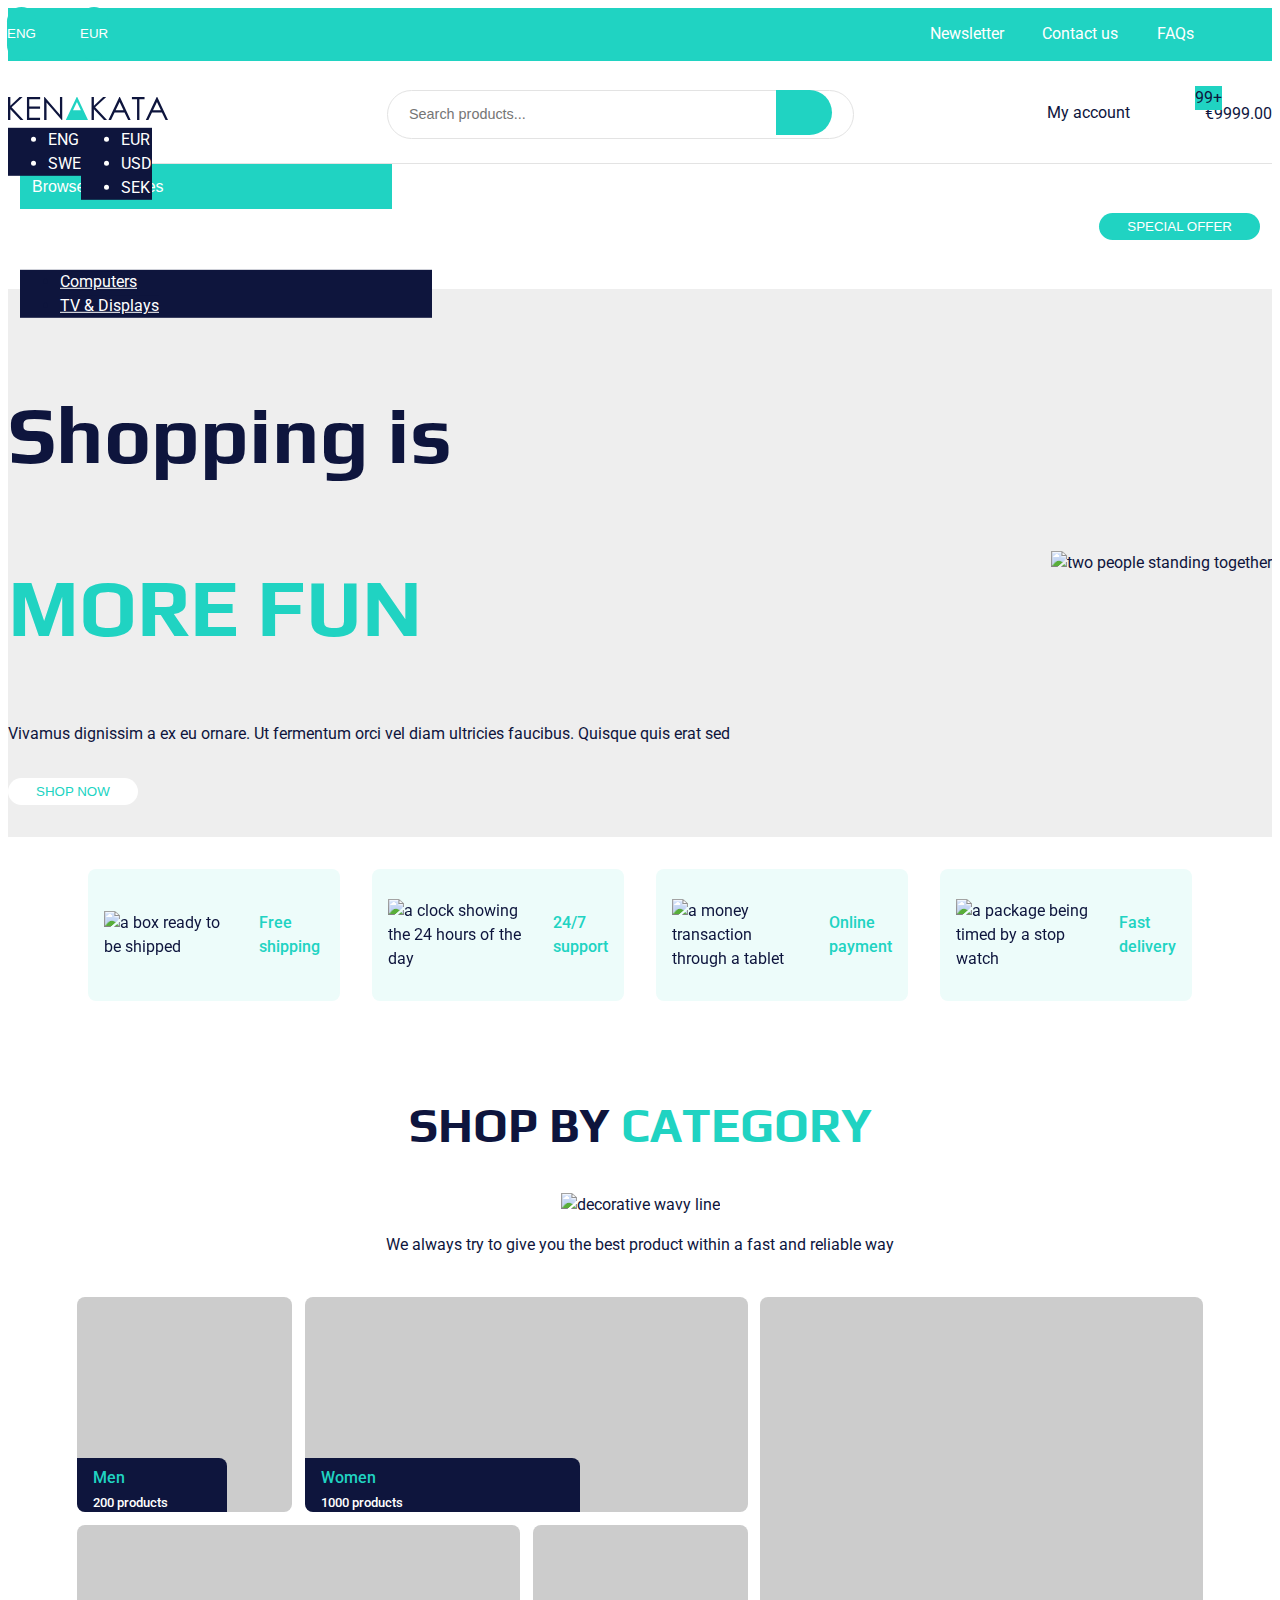
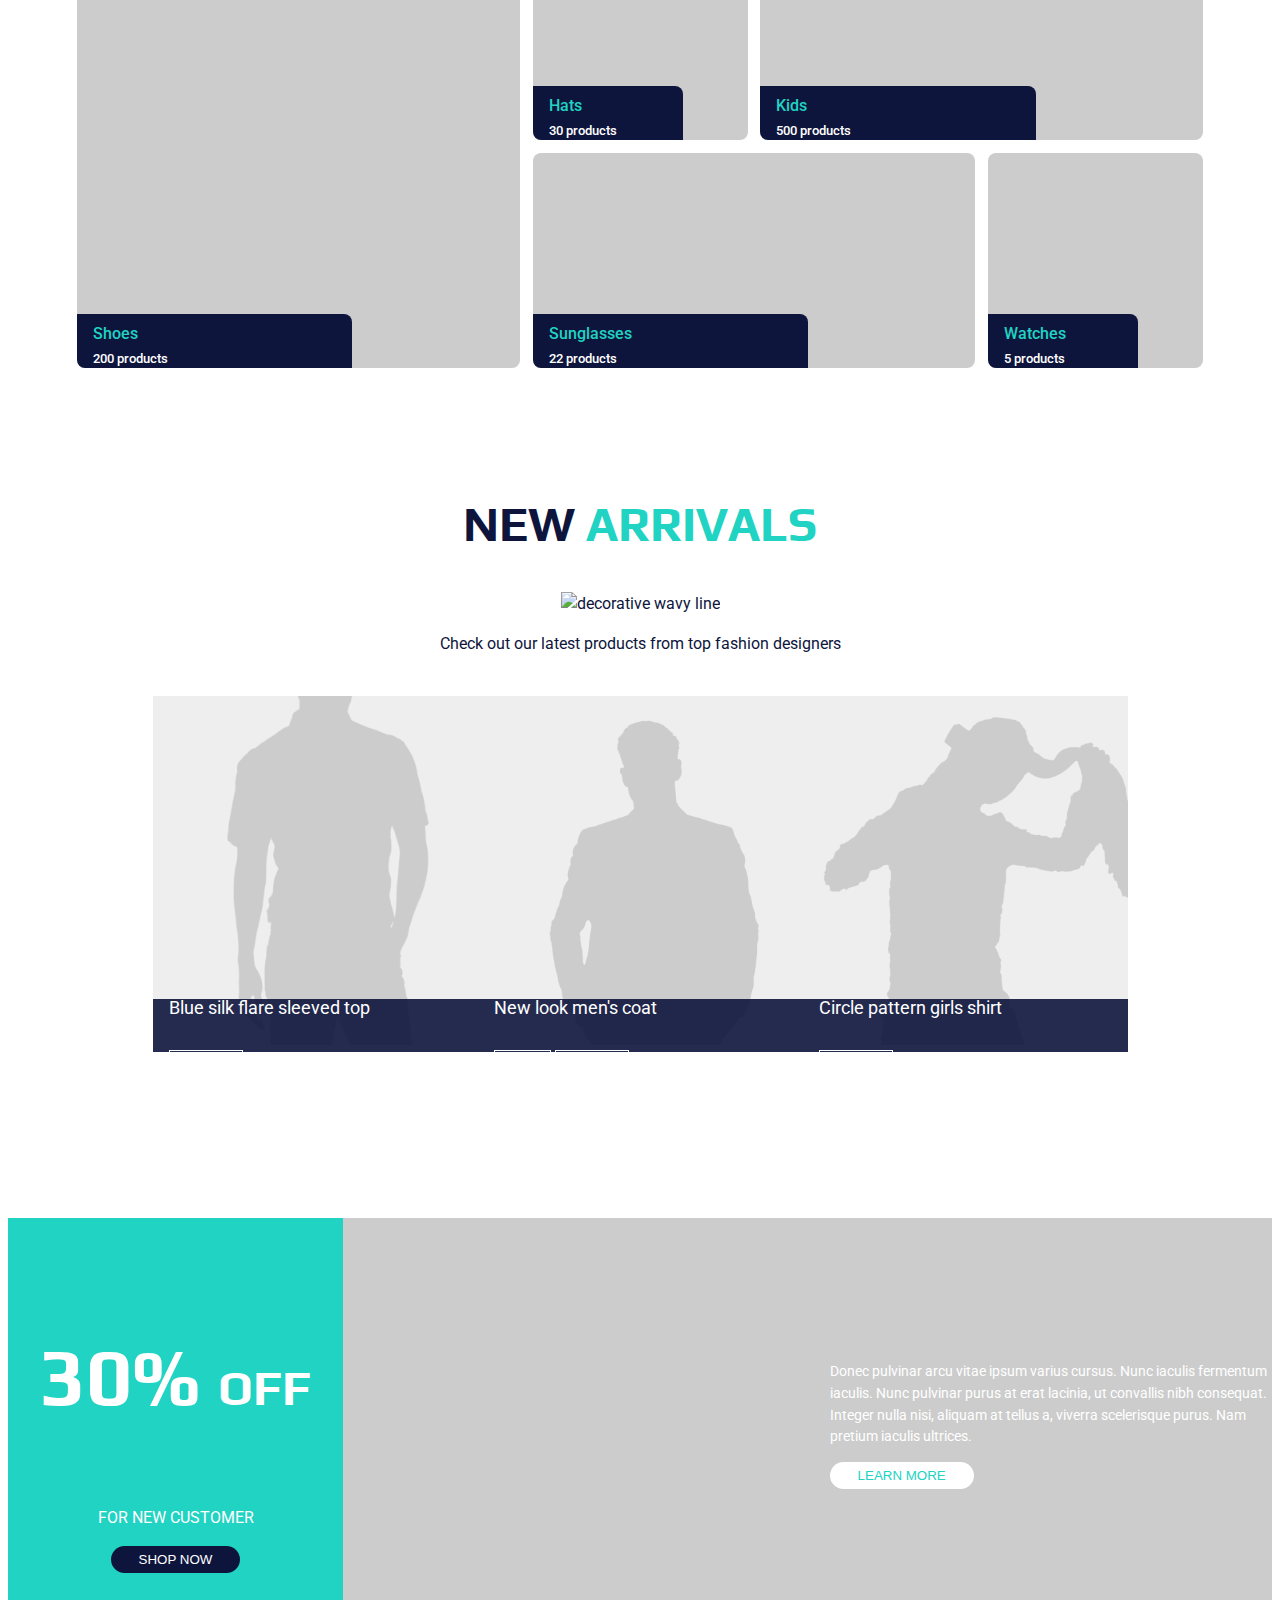
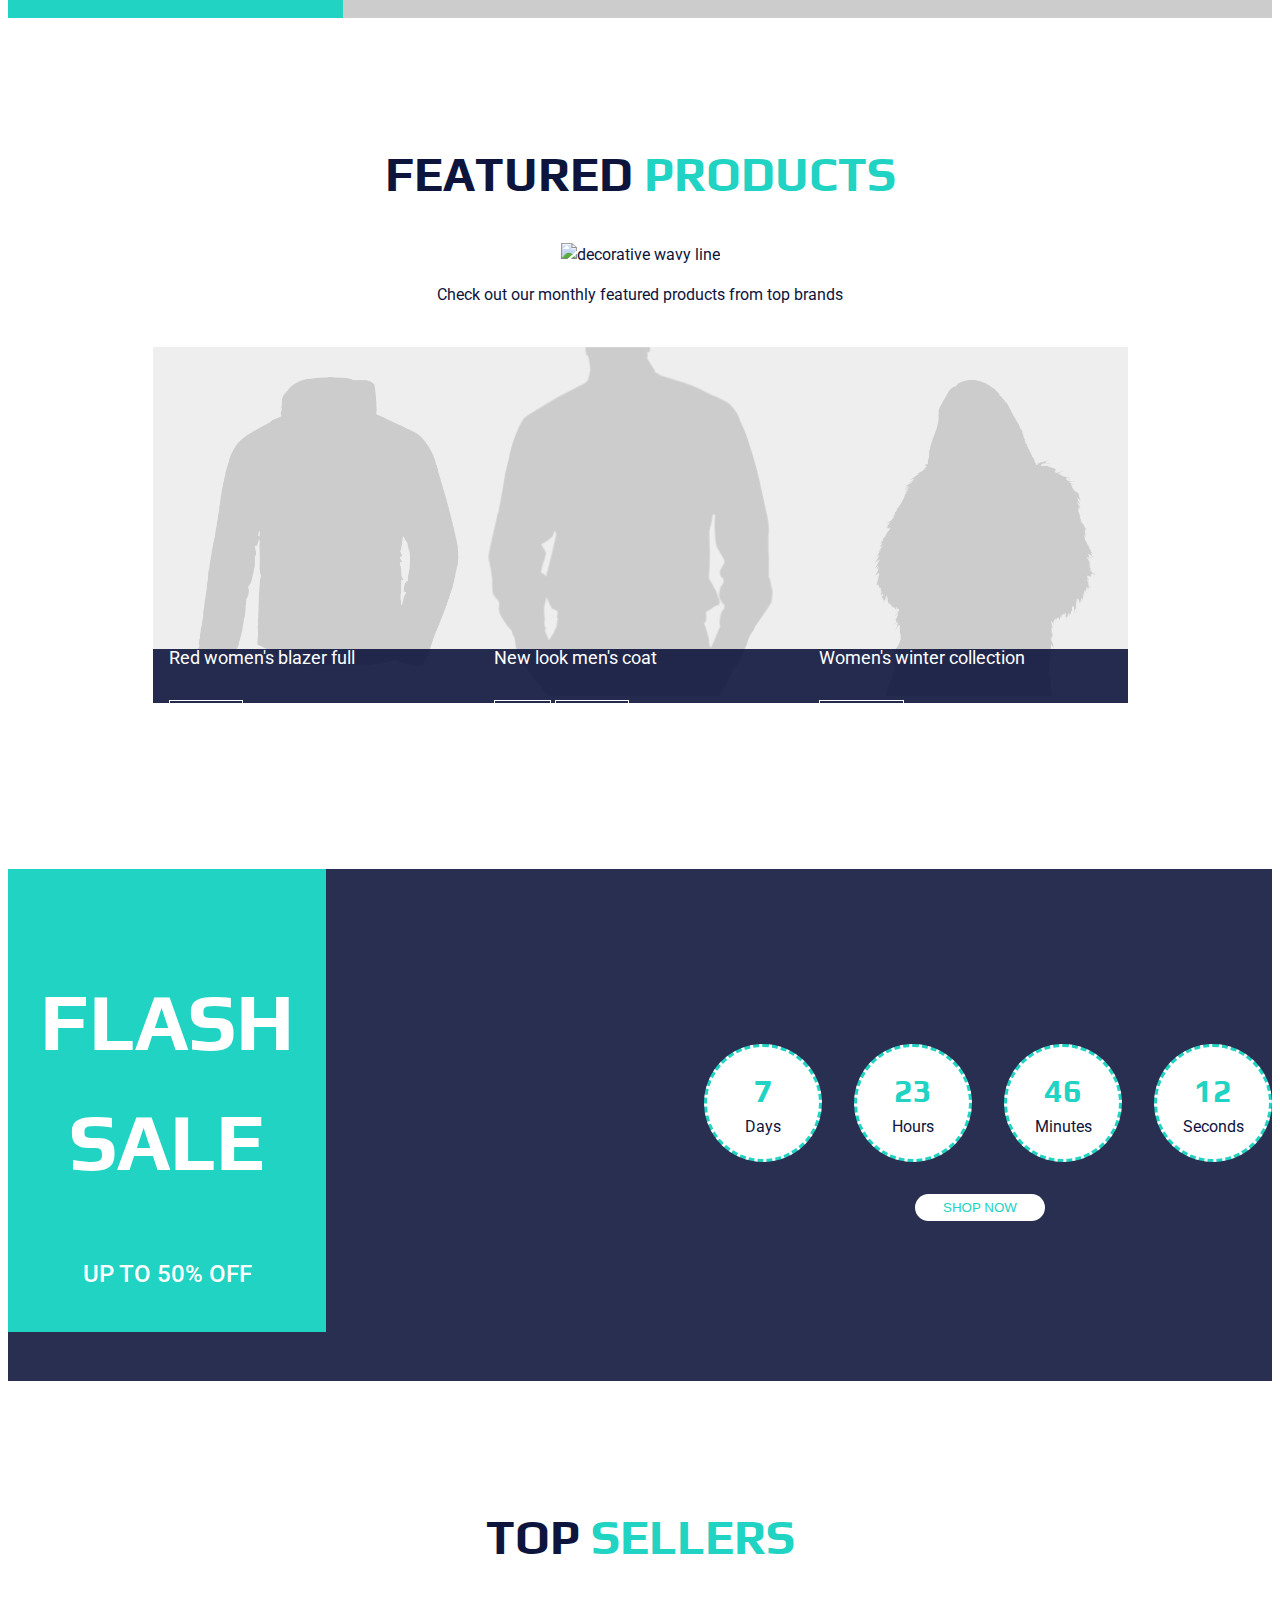
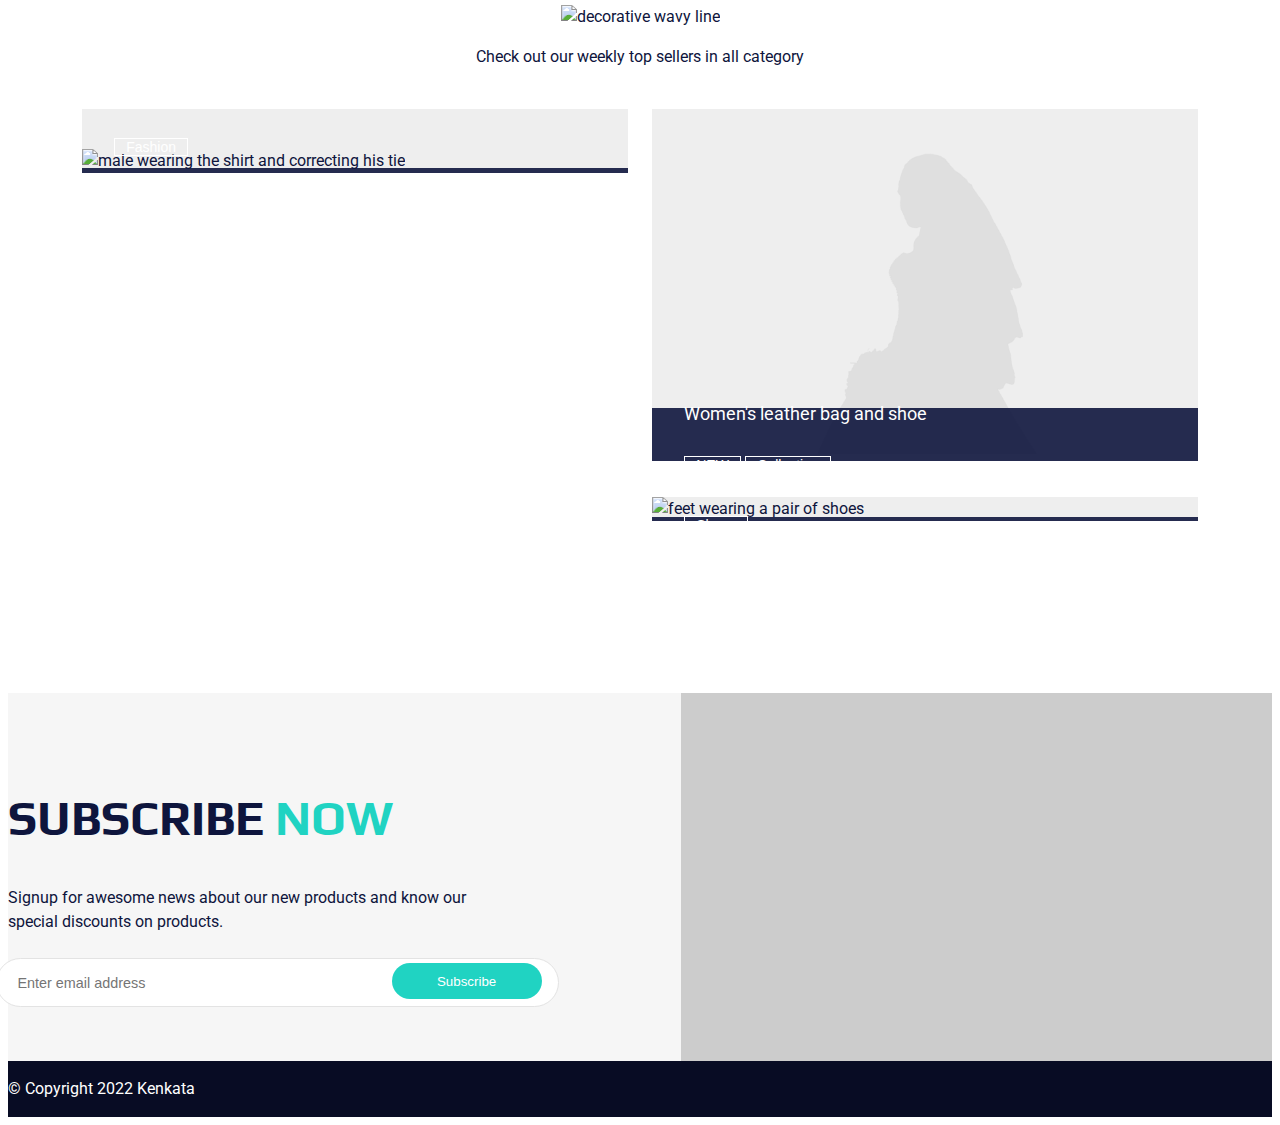
==== commit e22c50ce: "added classes to button-themes" ====
--- a/index.html
+++ b/index.html
@@ -12,7 +12,7 @@
 </head>
 <body>
 <!--HEADER----------------------------------------------------------------------------------->
-    <header class="d-none">
+    <header class="d-block">
 <!--TOP-MENU -------------------------------------------------------------------------------->
         <div class="top-menu">
             <div class="container">
@@ -71,13 +71,13 @@
                         <button type="submit"><i class="fa-regular fa-magnifying-glass"></i></button>
                     </form>                
                 </div>
-                <!-- menu-links -->
-                <div class="menu-links">
+                <!-- menu-links-right -->
+                <div class="menu-links-right">
                     <a href="/account.html" class="menu-link"><i class="fa-regular fa-user me-2"></i><span class="span-first">My account</span></a>
                     <a href="#" class="menu-link"><i class="fa-regular fa-heart"></i></a>
                     <a href="#" class="menu-link"><i class="fa-regular fa-shuffle"></i></a>
                     <a href="#" id="cart" class="menu-link">
-                        <span class="badge rounded-pill">99+</span>                        
+                        <div class="badge rounded-pill">99+</div>                        
                         <i class="fa-regular fa-bag-shopping"></i>
                         <span class="span-second">€9999.00</span>
                     </a>
@@ -89,7 +89,7 @@
                     <!-- browse-categories -->
                     <div class="browse-categories">
                         <div class="dropdown dropdown-theme">
-                            <button type="button" data-bs-toggle="dropdown" aria-expanded="false">
+                            <button class="btn-hard-edge" type="button" data-bs-toggle="dropdown" aria-expanded="false">
                                 <span>
                                     <i class="fa-regular fa-bars me-3"></i><span class="button-text">Browse categories</span>
                                 </span>
@@ -103,14 +103,14 @@
                     </div>
                     <!-- special-offer -->
                     <div class="special-offer">
-                        <button class="btn-theme">SPECIAL OFFER</button>
+                        <button class="btn-bg-cyan">SPECIAL OFFER</button>
                     </div>
                 </div>
             </nav>
         </div>
     </header>
 <!--SHOWCASE--------------------------------------------------------------------------------->
-    <section class="showcase d-none">
+    <section class="showcase">
         <div class="container">
             <!-- showcase-left -->
             <div class="showcase-left">
@@ -119,7 +119,7 @@
                     <h1><span>MORE&nbsp;FUN</span></h1>
                 </div>
                 <p>Vivamus dignissim a ex eu ornare. Ut fermentum orci vel diam ultricies faucibus. Quisque quis erat sed</p>
-                <a href="#" class="btn btn-theme">SHOP NOW</a>
+                <button class="btn-bg-white">SHOP NOW</button>
             </div>
             <div class="image-container">
                 <img src="/img/showcase-pic.svg" alt="two people standing together">
@@ -127,7 +127,7 @@
         </div>
     </section>
 <!--WEBSHOP-INFO----------------------------------------------------------------------------->
-    <section class="webshop-info d-none">
+    <section class="webshop-info">
         <div class="container">
             <div class="info-box">
                 <img src="/img/icons/shipping-icon.svg" alt="a box ready to be shipped">
@@ -160,7 +160,7 @@
         </div>
     </section>
 <!--SHOP-BY-CATEGORY------------------------------------------------------------------------->
-    <section class="shop-by-category d-none">
+    <section class="shop-by-category">
         <div class="container">
             <!-- section-title -->
             <div class="section-title">
@@ -211,7 +211,7 @@
         </div>
     </section>
 <!--NEW-ARRIVALS----------------------------------------------------------------------------->
-    <section class="new-arrivals d-none">
+    <section class="new-arrivals">
         <div class="container">
             <!-- section-title -->
             <div class="section-title">
@@ -242,7 +242,7 @@
                         <img src="/img/placeholders/placeholder-male-chest.png" alt="male chest wearing the top">
                         <div class="card-body">
                             <a href="#"><h1>Blue silk flare sleeved top</h1></a>
-                            <button disabled>Fashion</button>
+                            <button class="btn-hard-edge" disabled>Fashion</button>
                             <p class="card-old-price">€50.00</p>
                             <div class="d-flex justify-content-between align-items-center">
                                 <p class="card-discount-price">€20.00</p>
@@ -279,8 +279,8 @@
                         <img src="/img/placeholders/placeholder-male.png" alt="male wearing the coat">
                         <div class="card-body">
                             <a href="#"><h1>New look men's coat</h1></a>
-                            <button disabled>NEW</button>
-                            <button disabled>Fashion</button>
+                            <button class="btn-hard-edge" disabled>NEW</button>
+                            <button class="btn-hard-edge" disabled>Fashion</button>
                             <p class="card-old-price">€65.00</p>
                             <div class="d-flex justify-content-between align-items-center">
                                 <p class="card-discount-price">€30.00</p>
@@ -317,7 +317,7 @@
                         <img src="/img/placeholders/placeholder-female.png" alt="female wearing the shirt holding her ponytail">
                         <div class="card-body">
                             <a href="#"><h1>Circle pattern girls shirt</h1></a>
-                            <button disabled>Fashion</button>
+                            <button class="btn-hard-edge" disabled>Fashion</button>
                             <p class="card-old-price">€25.00</p>
                             <div class="d-flex justify-content-between align-items-center">
                                 <p class="card-discount-price">€15.00</p>
@@ -354,7 +354,7 @@
                         <img src="/img/placeholders/placeholder-male-chest.png" alt="male chest wearing the top">
                         <div class="card-body">
                             <a href="#"><h1>Red striped linen top</h1></a>
-                            <button disabled>Basic</button>
+                            <button class="btn-hard-edge" disabled>Basic</button>
                             <p class="card-old-price">€45.00</p>
                             <div class="d-flex justify-content-between align-items-center">
                                 <p class="card-discount-price">€35.00</p>
@@ -374,23 +374,23 @@
         </div>
     </section>
 <!--NEW-CUSTOMER----------------------------------------------------------------------------->
-    <section class="new-customer d-none">
+    <section class="new-customer">
         <div class="container">
             <!-- new-customer-discount -->
             <div class="new-customer-discount">
                 <h1>30%&nbsp;<span>OFF</span></h1>
                 <p>FOR NEW CUSTOMER</p>
-                <button class="btn-theme">SHOP NOW</button>
+                <button class="btn-bg-darkblue">SHOP NOW</button>
             </div>
             <!-- learn-more -->
             <div class="learn-more">
                 <p>Donec pulvinar arcu vitae ipsum varius cursus. Nunc iaculis fermentum iaculis. Nunc pulvinar purus at erat lacinia, ut convallis nibh consequat. Integer nulla nisi, aliquam at tellus a, viverra scelerisque purus. Nam pretium iaculis ultrices.</p>
-                <button class="btn-theme">LEARN MORE</button>
+                <button class="btn-bg-white">LEARN MORE</button>
             </div>
         </div>
     </section>
 <!--FEATURED-PRODUCTS------------------------------------------------------------------------>
-    <section class="featured-products d-none">
+    <section class="featured-products">
         <div class="container">
             <!-- section-title -->
             <div class="section-title">
@@ -421,7 +421,7 @@
                         <img src="/img/placeholders/placeholder-jacket.png" alt="red women's blazer">
                         <div class="card-body">
                             <a href="#"><h1>Red women's blazer full</h1></a>
-                            <button disabled>Fashion</button>
+                            <button class="btn-hard-edge" disabled>Fashion</button>
                             <p class="card-old-price">€50.00</p>
                             <div class="d-flex justify-content-between align-items-center">
                                 <p class="card-discount-price">€20.00</p>
@@ -458,8 +458,8 @@
                         <img src="/img/placeholders/placeholder-male-coat.png" alt="male chest wearing the coat">
                         <div class="card-body">
                             <a href="#"><h1>New look men's coat</h1></a>
-                            <button disabled>NEW</button>
-                            <button disabled>Fashion</button>
+                            <button class="btn-hard-edge" disabled>NEW</button>
+                            <button class="btn-hard-edge" disabled>Fashion</button>
                             <p class="card-old-price">€65.00</p>
                             <div class="d-flex justify-content-between align-items-center">
                                 <p class="card-discount-price">€30.00</p>
@@ -496,7 +496,7 @@
                         <img src="/img/placeholders/placeholder-female-winter.png" alt="woman wearing a winter jacket">
                         <div class="card-body">
                             <a href="#"><h1>Women's winter collection</h1></a>
-                            <button disabled>Collection</button>
+                            <button class="btn-hard-edge" disabled>Collection</button>
                             <p class="card-old-price">€25.00</p>
                             <div class="d-flex justify-content-between align-items-center">
                                 <p class="card-discount-price">€15.00</p>
@@ -533,7 +533,7 @@
                         <img src="/img/placeholders/placeholder-jacket.png" alt="black overcoat for men">
                         <div class="card-body">
                             <a href="#"><h1>Men's overcoat in black</h1></a>
-                            <button disabled>Fashion</button>
+                            <button class="btn-hard-edge" disabled>Fashion</button>
                             <p class="card-old-price">€45.00</p>
                             <div class="d-flex justify-content-between align-items-center">
                                 <p class="card-discount-price">€35.00</p>
@@ -553,14 +553,14 @@
         </div>
     </section>
 <!--FLASH-SALE------------------------------------------------------------------------------->
-    <section class="flash-sale d-none">
+    <section class="flash-sale">
         <div class="container">
             <!-- banner-holder -->
             <div class="banner-holder h-100">
                 <div class="flash-sale-banner">
                     <h1>FLASH<br>SALE</h1>
                     <p>UP TO 50% OFF</p>
-                    <button class="btn-theme">SHOP NOW</button>
+                    <button class="btn-bg-darkblue">SHOP NOW</button>
                 </div>
             </div>
             <!-- flash-sale-right -->
@@ -572,12 +572,12 @@
                     <div class="circle"><h1>46</h1><p>Minutes</p></div>
                     <div class="circle"><h1>12</h1><p>Seconds</p></div>
                 </div>
-                <button class="btn-theme">SHOP NOW</button>
+                <button class="btn-bg-white">SHOP NOW</button>
             </div>
         </div>
     </section>
 <!--TOP-SELLERS------------------------------------------------------------------------------>
-    <section class="top-sellers d-none">
+    <section class="top-sellers">
         <div class="container">
             <!-- section-title -->
             <div class="section-title">
@@ -610,7 +610,7 @@
                                 <img src="/img/placeholders/placeholder-male-shirt.png" alt="male wearing the shirt and correcting his tie">
                                 <div class="card-body">
                                     <a href="#"><h1>Men's denim shirts full</h1></a>
-                                    <button disabled>Fashion</button>
+                                    <button class="btn-hard-edge" disabled>Fashion</button>
                                     <p class="card-old-price">€50.00</p>
                                     <div class="d-flex justify-content-between align-items-center">
                                         <p class="card-discount-price">€20.00</p>
@@ -649,8 +649,8 @@
                                 <img src="/img/placeholders/placeholder-bag-and-shoes.png" alt="female showing a bag on her back">
                                 <div class="card-body">
                                     <a href="#"><h1>Women's leather bag and shoe</h1></a>
-                                    <button disabled>NEW</button>
-                                    <button disabled>Collection</button>
+                                    <button class="btn-hard-edge" disabled>NEW</button>
+                                    <button class="btn-hard-edge" disabled>Collection</button>
                                     <p class="card-old-price">€65.00</p>
                                     <div class="d-flex justify-content-between align-items-center">
                                         <p class="card-discount-price">€30.00</p>
@@ -689,7 +689,7 @@
                                 <img src="/img/placeholders/placeholder-shoes.png" alt="feet wearing a pair of shoes">
                                 <div class="card-body">
                                     <a href="#"><h1>New look men's sneakers</h1></a>
-                                    <button disabled>Shoes</button>
+                                    <button class="btn-hard-edge" disabled>Shoes</button>
                                     <p class="card-old-price">€25.00</p>
                                     <div class="d-flex justify-content-between align-items-center">
                                         <p class="card-discount-price">€15.00</p>
--- a/css/style.min.css
+++ b/css/style.min.css
@@ -1,2017 +1 @@
-@import url("https://fonts.googleapis.com/css2?family=Play:wght@400;700&family=Roboto:wght@400;500;700&display=swap"); /* color */
-/* font */
-/* border */
-/* breakpoints */
-html, body {
-  font-size: 16px;
-  line-height: 1.5;
-  font-family: "Roboto", sans-serif;
-  font-weight: 400;
-  color: #0E153D;
-}
-
-.bg-theme {
-  background-color: #20D3C2;
-}
-
-.text-theme {
-  color: #20D3C2;
-}
-
-.instock {
-  color: #82D8C6;
-}
-
-.outofstock {
-  color: #FE6C6C;
-}
-
-.required {
-  color: #20D3C2;
-}
-
-.btn-theme {
-  background-color: #20D3C2;
-  color: #FFFFFF;
-  border-radius: 25px;
-  font-weight: 500;
-  padding: 0.375rem 1.75rem;
-  border: none;
-  transition: 0.2s ease-in-out;
-}
-.btn-theme:hover {
-  background-color: #0E153D;
-  color: #FFFFFF;
-}
-
-.section-title {
-  color: #0E153D;
-  text-align: center;
-  padding: 1.5rem 0;
-}
-.section-title h1 {
-  font-family: "Play", sans-serif;
-  font-weight: 700;
-  font-size: 3rem;
-}
-.section-title h1 span {
-  color: #20D3C2;
-}
-.section-title p {
-  display: none;
-  margin: 1rem 0;
-}
-@media (min-width: 576px) {
-  .section-title p {
-    display: block;
-  }
-}
-
-.card-holder {
-  display: flex;
-  justify-content: center;
-  margin-bottom: 4.75rem;
-}
-@media (min-width: 1200px) {
-  .card-holder {
-    margin-bottom: 10rem;
-  }
-}
-@media (min-width: 1400px) {
-  .card-holder {
-    justify-content: space-between;
-  }
-}
-.card-holder .card-column {
-  height: 270px;
-  width: 255px;
-  margin-top: 0.75rem;
-  margin-bottom: 0.75rem;
-}
-@media (min-width: 768px) {
-  .card-holder .card-column {
-    height: 350px;
-    width: 325px;
-  }
-}
-@media (min-width: 1200px) {
-  .card-holder .card-column:last-child {
-    display: none;
-  }
-}
-@media (min-width: 1400px) {
-  .card-holder .card-column:last-child {
-    display: block;
-  }
-}
-.card-holder .card-column .card {
-  position: relative;
-  overflow: hidden;
-  border: none;
-  background-color: #EEEEEE;
-}
-.card-holder .card-column .card:hover .card-body {
-  height: 19%;
-}
-@media (min-width: 768px) {
-  .card-holder .card-column .card:hover .card-body {
-    height: 45%;
-  }
-}
-@media (min-width: 768px) {
-  .card-holder .card-column .card:hover .card-body h1 {
-    margin-bottom: 0rem;
-  }
-}
-@media (min-width: 768px) {
-  .card-holder .card-column .card:hover .card-menu {
-    top: 0.8rem;
-  }
-}
-.card-holder .card-column .card:hover .card-menu li a:hover {
-  color: #20D3C2;
-}
-.card-holder .card-column .card:hover .card-background {
-  height: 20%;
-}
-@media (min-width: 768px) {
-  .card-holder .card-column .card:hover .card-background {
-    height: 100%;
-  }
-}
-.card-holder .card-column .card .card-body {
-  position: absolute;
-  bottom: 0;
-  color: #FFFFFF;
-  height: 17%;
-  width: 100%;
-  z-index: 1;
-  font-size: 1rem;
-  padding: 1rem;
-  transition: 0.3s ease-in-out;
-}
-@media (min-width: 768px) {
-  .card-holder .card-column .card .card-body {
-    height: 15%;
-  }
-}
-.card-holder .card-column .card .card-body h1 {
-  position: relative;
-  font-size: 0.9rem;
-  margin-bottom: 1rem;
-  font-weight: 400;
-  transition: 0.3s ease-in-out;
-}
-@media (min-width: 768px) {
-  .card-holder .card-column .card .card-body h1 {
-    font-size: 1.1rem;
-  }
-}
-.card-holder .card-column .card .card-body a {
-  color: #FFFFFF;
-  text-decoration: none;
-}
-.card-holder .card-column .card .card-body a h1 {
-  transition: 0.2s ease-in-out;
-}
-.card-holder .card-column .card .card-body a h1:hover {
-  color: #20D3C2;
-}
-.card-holder .card-column .card .card-body button {
-  background-color: transparent;
-  color: #FFFFFF;
-  border: solid #FFFFFF 1px;
-  padding: 0 0.7rem;
-  font-size: 0.875rem;
-  margin-top: 0.8rem;
-  margin-bottom: 0.8rem;
-}
-.card-holder .card-column .card .card-body .card-old-price {
-  text-decoration: line-through;
-  margin: 0;
-}
-.card-holder .card-column .card .card-body .card-discount-price {
-  color: #20D3C2;
-  font-weight: 500;
-  font-size: 1.5em;
-  margin: 0;
-}
-.card-holder .card-column .card .centering-icons {
-  position: relative;
-  display: flex;
-  flex-direction: column;
-  align-items: center;
-}
-.card-holder .card-column .card .centering-icons .fa-cart-shopping {
-  font-size: 0.9em;
-}
-.card-holder .card-column .card .card-menu {
-  position: absolute;
-  z-index: 3;
-  top: 300%;
-  right: 1rem;
-  list-style: none;
-  margin: auto;
-  padding: 0.7rem;
-  font-size: 1.25rem;
-  border-radius: 25px;
-  background-color: #FFFFFF;
-  transition: top 0.4s ease-in-out;
-}
-.card-holder .card-column .card .card-menu li {
-  position: relative;
-  margin: 0.3rem 0;
-}
-.card-holder .card-column .card .card-menu li img {
-  position: absolute;
-  right: 32px;
-  display: none;
-  transition: 0.3s ease-in-out;
-}
-.card-holder .card-column .card .card-menu li:hover img {
-  display: block;
-  filter: drop-shadow(-30px 0px 30px #0a0f2b);
-}
-.card-holder .card-column .card .card-menu li a {
-  color: #AAAAAA;
-}
-.card-holder .card-column .card .card-menu li a:hover {
-  color: #20D3C2;
-}
-.card-holder .card-column .card .card-background {
-  position: absolute;
-  bottom: 0;
-  height: 15%;
-  width: 100%;
-  background-color: #0E153D;
-  opacity: 0.9;
-  transition: height 0.4s ease-in-out;
-}
-
-.form-theme {
-  border-radius: 8px;
-  background-color: #F6F6F6;
-  width: 100%;
-  padding: 2rem;
-}
-.form-theme .card-body h1 {
-  color: #0E153D;
-  font-family: "Roboto", sans-serif;
-  font-weight: 500;
-  font-size: 1.5rem;
-}
-.form-theme .card-body .error-message {
-  display: none;
-  color: #FE6C6C;
-  font-weight: 700;
-  background-color: #ffeded;
-  padding: 0.5rem 1rem;
-  border-radius: 8px;
-}
-.form-theme .card-body .card-text {
-  margin: 1.5rem 0;
-  line-height: 2rem;
-}
-.form-theme .card-body .card-text.text-small {
-  color: #777777;
-  font-size: 0.875rem;
-}
-.form-theme .card-body button {
-  font-size: 1.125rem;
-  padding: 0.8rem 0;
-}
-.form-theme form input[type=checkbox] {
-  height: 20px;
-  width: 20px;
-  display: inline-block;
-}
-.form-theme form input[type=text],
-.form-theme form input[type=email],
-.form-theme form input[type=password] {
-  display: block;
-  width: 100%;
-  border: none;
-  border-radius: 8px;
-  padding: 0.6rem 0.9rem;
-  margin: 0.2rem 0;
-}
-.form-theme form input:focus {
-  box-shadow: 0 0 3px 0 #AAAAAA;
-  outline: none;
-}
-
-.top-menu {
-  background-color: #20D3C2;
-  color: #FFFFFF;
-}
-.top-menu > .container {
-  display: flex;
-  justify-content: space-between;
-  align-items: center;
-  height: 3.3rem;
-}
-.top-menu a {
-  color: #FFFFFF;
-  text-decoration: none;
-  margin: 0 1.2rem;
-}
-.top-menu a:hover {
-  color: #0E153D;
-}
-.top-menu .site-settings {
-  display: flex;
-  height: 100%;
-}
-.top-menu .site-settings .dropdown-menu {
-  background-color: #0E153D;
-  color: #FFFFFF;
-  border-radius: 0;
-  transform: translate(0px, 3.3rem) !important;
-  border: 0;
-}
-.top-menu .site-settings .dropdown-menu .dropdown-item {
-  width: 10em;
-  margin: 0;
-  transition: 0.2s ease-in-out;
-}
-.top-menu .site-settings .dropdown-menu .dropdown-item:hover {
-  background-color: #20D3C2;
-  color: #FFFFFF;
-}
-.top-menu .site-settings .dropdown-theme button {
-  background-color: #20D3C2;
-  color: #FFFFFF;
-  height: 100%;
-  padding: 0;
-  margin: -1px;
-  border: none;
-}
-.top-menu .site-settings .dropdown-theme button:hover {
-  color: #0E153D;
-}
-@media (min-width: 992px) {
-  .top-menu .top-menu-right {
-    display: flex;
-    align-items: center;
-  }
-}
-.top-menu .top-menu-right .menu-links {
-  display: none;
-}
-@media (min-width: 576px) {
-  .top-menu .top-menu-right .menu-links {
-    display: block;
-    padding: 0.8rem 0;
-    display: flex;
-  }
-}
-.top-menu .top-menu-right .menu-links a {
-  transition: 0.2s ease-in-out;
-}
-@media (min-width: 576px) {
-  .top-menu .top-menu-right .menu-links a:last-child {
-    margin-right: 0;
-  }
-}
-@media (min-width: 992px) {
-  .top-menu .top-menu-right .menu-links a:last-child {
-    margin-right: 1.2rem;
-  }
-}
-.top-menu .top-menu-right .social-media {
-  display: none;
-}
-@media (min-width: 992px) {
-  .top-menu .top-menu-right .social-media {
-    display: block;
-    margin-left: 1rem;
-  }
-}
-.top-menu .top-menu-right .social-media a {
-  margin: 0 0.3em;
-}
-.top-menu .top-menu-right .social-media a:last-child {
-  margin: 0 0 0 0.3rem;
-}
-
-.main-menu {
-  background-color: #FFFFFF;
-  color: #0E153D;
-}
-.main-menu > .container {
-  display: flex;
-  justify-content: space-between;
-  align-items: center;
-  padding-top: 1.8rem;
-  padding-bottom: 1.8rem;
-}
-@media (min-width: 576px) {
-  .main-menu .brand {
-    flex: 1;
-  }
-}
-@media (min-width: 768px) {
-  .main-menu .brand {
-    flex: 3.5;
-  }
-}
-@media (min-width: 992px) {
-  .main-menu .brand {
-    flex: 3;
-  }
-}
-@media (min-width: 1200px) {
-  .main-menu .brand {
-    flex: 3;
-  }
-}
-@media (min-width: 1400px) {
-  .main-menu .brand {
-    flex: 3.5;
-  }
-}
-.main-menu .brand a {
-  display: flex;
-  align-items: center;
-}
-.main-menu .brand a > img {
-  width: 100%;
-  padding-right: 0.5rem;
-}
-@media (min-width: 576px) {
-  .main-menu .brand a > img {
-    padding-right: 0;
-    width: auto;
-    height: 100%;
-  }
-}
-.main-menu .search {
-  display: none;
-}
-@media (min-width: 768px) {
-  .main-menu .search {
-    display: block;
-    flex: 4;
-  }
-}
-@media (min-width: 992px) {
-  .main-menu .search {
-    flex: 3;
-  }
-}
-@media (min-width: 1200px) {
-  .main-menu .search {
-    flex: 3.5;
-  }
-}
-@media (min-width: 1400px) {
-  .main-menu .search {
-    flex: 4;
-  }
-}
-.main-menu .search #searchboxForm {
-  border-radius: 25px;
-  height: 45px;
-  margin: auto;
-  position: relative;
-}
-.main-menu .search #searchboxForm input {
-  position: absolute;
-  border-radius: 25px;
-  height: 100%;
-  width: 100%;
-  outline: none;
-  border: 1px #E3E3E3 solid;
-  font-size: 0.9rem;
-  padding-left: 1.3rem;
-}
-.main-menu .search #searchboxForm button {
-  position: absolute;
-  top: 0;
-  right: -2px;
-  width: 50px;
-  height: 100%;
-  background-color: #20D3C2;
-  color: #FFFFFF;
-  border: none;
-  border-radius: 0 25px 25px 0;
-  transition: 0.2s ease-in-out;
-}
-.main-menu .search #searchboxForm button:hover {
-  background-color: #0E153D;
-}
-.main-menu .search #searchboxForm button i {
-  position: absolute;
-  top: 15px;
-  right: 20px;
-}
-.main-menu .menu-links {
-  display: flex;
-  justify-content: flex-end;
-  align-items: center;
-}
-@media (min-width: 576px) {
-  .main-menu .menu-links {
-    flex: 1;
-  }
-}
-@media (min-width: 768px) {
-  .main-menu .menu-links {
-    flex: 2.5;
-  }
-}
-@media (min-width: 992px) {
-  .main-menu .menu-links {
-    flex: 4;
-  }
-}
-@media (min-width: 1200px) {
-  .main-menu .menu-links {
-    flex: 3.5;
-  }
-}
-@media (min-width: 1400px) {
-  .main-menu .menu-links {
-    flex: 3;
-  }
-}
-.main-menu .menu-links .menu-link {
-  color: #0E153D;
-  text-decoration: none;
-  margin: 0 0.2rem;
-  display: flex;
-  align-items: center;
-}
-@media (min-width: 992px) {
-  .main-menu .menu-links .menu-link {
-    margin: 0 0.3rem;
-  }
-}
-.main-menu .menu-links .menu-link:hover {
-  color: #20D3C2;
-}
-.main-menu .menu-links .menu-link:first-child {
-  margin-right: -0.35rem;
-  transition: 0.2s ease-in-out;
-}
-@media (min-width: 992px) {
-  .main-menu .menu-links .menu-link:first-child {
-    margin-right: 2rem;
-  }
-}
-.main-menu .menu-links .menu-link:last-child {
-  margin-right: 0;
-  transition: 0.1s ease-in-out;
-}
-@media (min-width: 992px) {
-  .main-menu .menu-links .menu-link:last-child {
-    margin-left: 0.5rem;
-  }
-}
-.main-menu .menu-links .menu-link i {
-  font-size: 1.2rem;
-}
-.main-menu .menu-links .menu-link span {
-  display: none;
-}
-@media (min-width: 992px) {
-  .main-menu .menu-links .menu-link span {
-    display: block;
-  }
-}
-.main-menu .menu-links .menu-link .span-first {
-  margin-top: 2px;
-}
-.main-menu .menu-links .menu-link .span-second {
-  margin-top: 3px;
-  margin-left: 1rem;
-}
-.main-menu .menu-links #cart {
-  position: relative;
-}
-.main-menu .menu-links #cart .badge {
-  background-color: #20D3C2;
-  position: absolute;
-  top: -0.8rem;
-  left: 0.4rem;
-  transition: 0.26s ease-in-out;
-}
-.main-menu .menu-links #cart .badge .menu-link:last-child:hover {
-  background-color: #0E153D;
-}
-.main-menu nav {
-  border-top: 1px solid #E3E3E3;
-}
-.main-menu nav > .container {
-  display: flex;
-  justify-content: space-between;
-  align-items: center;
-  padding: 0;
-}
-@media (min-width: 576px) {
-  .main-menu nav > .container {
-    padding: 0 12px;
-  }
-}
-.main-menu nav .browse-categories {
-  width: 100%;
-}
-@media (min-width: 576px) {
-  .main-menu nav .browse-categories {
-    flex: 1;
-  }
-}
-@media (min-width: 768px) {
-  .main-menu nav .browse-categories {
-    flex: 3.5;
-  }
-}
-@media (min-width: 992px) {
-  .main-menu nav .browse-categories {
-    flex: 3;
-  }
-}
-.main-menu nav .browse-categories button {
-  background-color: #20D3C2;
-  border: none;
-  color: #FFFFFF;
-  font-size: 1rem;
-  width: 100%;
-  height: 2.8rem;
-  display: flex;
-  justify-content: space-between;
-  align-items: center;
-  padding: 0.75rem;
-  transition: 0.2s ease-in-out;
-}
-.main-menu nav .browse-categories button:hover {
-  background-color: #0E153D;
-  color: #FFFFFF;
-}
-.main-menu nav .browse-categories button span {
-  display: flex;
-  align-items: center;
-}
-.main-menu nav .browse-categories button span > i {
-  font-size: 1.4em;
-}
-.main-menu nav .browse-categories .dropdown-menu {
-  background-color: #0E153D;
-  width: 100%;
-  border-radius: 0;
-  border: none;
-  transform: translate(0px, 2.8rem) !important;
-}
-.main-menu nav .browse-categories .dropdown-menu .dropdown-item {
-  background-color: #0E153D;
-  color: #FFFFFF;
-  transition: 0.2s ease-in-out;
-}
-.main-menu nav .browse-categories .dropdown-menu .dropdown-item:hover {
-  background-color: #20D3C2;
-  color: #FFFFFF;
-}
-.main-menu nav .special-offer {
-  display: none;
-}
-@media (min-width: 576px) {
-  .main-menu nav .special-offer {
-    display: block;
-    flex: 1;
-    display: flex;
-    justify-content: flex-end;
-    align-items: center;
-  }
-}
-@media (min-width: 768px) {
-  .main-menu nav .special-offer {
-    flex: 6.5;
-  }
-}
-@media (min-width: 992px) {
-  .main-menu nav .special-offer {
-    flex: 7;
-  }
-}
-
-.showcase {
-  background-color: #EEEEEE;
-}
-.showcase .container {
-  display: flex;
-  justify-content: center;
-  align-items: center;
-}
-@media (min-width: 992px) {
-  .showcase .container {
-    justify-content: space-between;
-  }
-}
-.showcase .image-container img {
-  display: none;
-}
-@media (min-width: 992px) {
-  .showcase .image-container img {
-    display: block;
-    flex: 1;
-    width: 100%;
-  }
-}
-.showcase .showcase-left {
-  text-align: center;
-  padding: 2rem 0;
-  display: flex;
-  flex-direction: column;
-  align-items: center;
-  justify-content: center;
-}
-@media (min-width: 992px) {
-  .showcase .showcase-left {
-    text-align: left;
-    align-items: flex-start;
-    flex: 1;
-  }
-}
-.showcase .showcase-left .showcase-heading {
-  flex-direction: column;
-  align-items: center;
-}
-.showcase .showcase-left h1 {
-  font-size: 3rem;
-  font-family: "Play", sans-serif;
-  justify-content: center;
-}
-@media (min-width: 992px) {
-  .showcase .showcase-left h1 {
-    font-size: 5rem;
-  }
-}
-.showcase .showcase-left h1 span {
-  color: #20D3C2;
-  font-weight: 700;
-}
-.showcase .showcase-left p {
-  display: none;
-}
-@media (min-width: 576px) {
-  .showcase .showcase-left p {
-    display: block;
-    margin-top: 0.5rem;
-    width: 60%;
-  }
-}
-@media (min-width: 992px) {
-  .showcase .showcase-left p {
-    width: 80%;
-    margin: 2rem 0;
-    text-align: left;
-    margin-top: 0;
-  }
-}
-.showcase .showcase-left .btn {
-  background-color: #FFFFFF;
-  color: #20D3C2;
-  margin: 1rem 0;
-  width: 100%;
-}
-@media (min-width: 576px) {
-  .showcase .showcase-left .btn {
-    width: auto;
-  }
-}
-@media (min-width: 992px) {
-  .showcase .showcase-left .btn {
-    margin: 0;
-  }
-}
-.showcase .showcase-left .btn:hover {
-  background-color: #0E153D;
-  color: #FFFFFF;
-}
-
-.webshop-info {
-  display: none;
-}
-@media (min-width: 576px) {
-  .webshop-info {
-    display: block;
-  }
-}
-@media (min-width: 1200px) {
-  .webshop-info {
-    padding: 2rem 0;
-  }
-}
-@media (min-width: 1400px) {
-  .webshop-info {
-    padding: 4rem 0;
-  }
-}
-.webshop-info .container {
-  max-width: 1600px;
-  display: flex;
-  justify-content: center;
-}
-.webshop-info .info-box {
-  margin: 0.5rem;
-  margin-top: 1rem;
-  padding: 0.5rem;
-  background-color: #EDFCFA;
-  border-radius: 8px;
-  transition: 0.2s ease-in-out;
-  display: flex;
-  flex-direction: column;
-  justify-content: center;
-  align-items: center;
-  text-align: center;
-}
-@media (min-width: 576px) {
-  .webshop-info .info-box {
-    margin: 1rem;
-    padding: 1rem;
-    min-height: 140px;
-    min-width: 100px;
-    max-width: 120px;
-  }
-}
-@media (min-width: 768px) {
-  .webshop-info .info-box {
-    max-width: none;
-    width: 10rem;
-    min-height: 120px;
-  }
-}
-@media (min-width: 1200px) {
-  .webshop-info .info-box {
-    flex-direction: row;
-    text-align: left;
-    margin: 0 1rem;
-    min-height: 100px;
-    width: 220px;
-  }
-}
-@media (min-width: 1400px) {
-  .webshop-info .info-box {
-    padding: 1.5rem;
-    width: auto;
-  }
-}
-.webshop-info .info-box:hover {
-  background-color: #20D3C2;
-  color: #FFFFFF;
-}
-.webshop-info .info-box:hover img {
-  filter: brightness(1000%);
-}
-.webshop-info .info-box:hover h1 {
-  color: #FFFFFF;
-}
-.webshop-info .info-box img {
-  width: 2.5rem;
-  filter: brightness(100%);
-  transition: 0.2s ease-in-out;
-}
-@media (min-width: 576px) {
-  .webshop-info .info-box img {
-    width: auto;
-    margin-bottom: 0.5rem;
-  }
-}
-@media (min-width: 1200px) {
-  .webshop-info .info-box img {
-    margin-right: 1.5rem;
-    margin-bottom: 0;
-  }
-}
-.webshop-info .info-box h1 {
-  display: none;
-  transition: 0.25s ease-in-out;
-}
-@media (min-width: 576px) {
-  .webshop-info .info-box h1 {
-    display: block;
-    color: #20D3C2;
-    font-size: 1rem;
-    font-weight: 500;
-    margin: 0;
-  }
-}
-@media (min-width: 1400px) {
-  .webshop-info .info-box h1 {
-    margin-bottom: 0.5rem;
-  }
-}
-.webshop-info .info-box p {
-  display: none;
-}
-@media (min-width: 1400px) {
-  .webshop-info .info-box p {
-    display: block;
-    margin: 0;
-  }
-}
-
-.shop-by-category .centering-grid {
-  display: flex;
-  justify-content: center;
-}
-.shop-by-category .grid {
-  display: grid;
-  gap: 0.8rem;
-  grid-template-columns: repeat(2, minmax(100px, 300px));
-  grid-template-rows: repeat(2, minmax(100px, 150px));
-}
-@media (min-width: 576px) {
-  .shop-by-category .grid {
-    margin-bottom: 1rem;
-  }
-}
-@media (min-width: 768px) {
-  .shop-by-category .grid {
-    grid-template-columns: repeat(5, minmax(75px, 130px));
-    grid-template-rows: repeat(3, minmax(75px, 130px));
-  }
-}
-@media (min-width: 992px) {
-  .shop-by-category .grid {
-    grid-template-columns: repeat(5, minmax(100px, 180px));
-    grid-template-rows: repeat(3, minmax(100px, 180px));
-    margin-bottom: 2rem;
-  }
-}
-@media (min-width: 1200px) {
-  .shop-by-category .grid {
-    grid-template-columns: repeat(5, minmax(200px, 215px));
-    grid-template-rows: repeat(3, minmax(200px, 215px));
-    margin-bottom: 4rem;
-  }
-}
-@media (min-width: 1400px) {
-  .shop-by-category .grid {
-    grid-template-columns: repeat(5, minmax(200px, 249px));
-    grid-template-rows: repeat(3, minmax(200px, 249px));
-  }
-}
-.shop-by-category .grid .category-box {
-  background-color: #CCCCCC;
-  border-radius: 8px;
-  overflow: hidden;
-  position: relative;
-}
-.shop-by-category .grid .category-box .category-box-title {
-  background-color: #0E153D;
-  color: #20D3C2;
-  padding: 0.5rem 1rem;
-  font-weight: 500;
-  width: 100%;
-  position: absolute;
-  bottom: 0;
-  height: 38px;
-  transition: 0.3s ease-in-out;
-}
-@media (min-width: 992px) {
-  .shop-by-category .grid .category-box .category-box-title {
-    border-radius: 0 8px 0 0;
-    width: 75%;
-  }
-}
-@media (min-width: 1200px) {
-  .shop-by-category .grid .category-box .category-box-title {
-    width: 55%;
-  }
-}
-.shop-by-category .grid .category-box .category-box-title span {
-  display: block;
-  color: #FFFFFF;
-  font-size: 0.8rem;
-  margin-top: 0.2rem;
-}
-.shop-by-category .grid .category-box:hover .category-box-title {
-  height: 65px;
-}
-
-/* Individual id-styling of the category-boxes-n in the grid*/
-#category-box-1 {
-  grid-column: 1/2;
-  grid-row: 1/2;
-}
-@media (min-width: 768px) {
-  #category-box-1 {
-    display: block;
-    grid-column: 1/2;
-    grid-row: 1/2;
-  }
-}
-
-#category-box-2 {
-  grid-column: 2/-1;
-  grid-row: 1/-1;
-}
-@media (min-width: 768px) {
-  #category-box-2 {
-    display: block;
-    grid-column: 2/4;
-    grid-row: 1/2;
-  }
-}
-
-#category-box-3 {
-  grid-column: 1/2;
-  grid-row: 2/-1;
-}
-@media (min-width: 768px) {
-  #category-box-3 {
-    display: block;
-    grid-column: 4/-1;
-    grid-row: 1/3;
-  }
-}
-
-#category-box-4 {
-  display: none;
-}
-@media (min-width: 768px) {
-  #category-box-4 {
-    display: block;
-    grid-column: 1/3;
-    grid-row: 2/-1;
-  }
-}
-
-#category-box-5 {
-  display: none;
-}
-@media (min-width: 768px) {
-  #category-box-5 {
-    display: block;
-    grid-column: 3/4;
-    grid-row: 2/3;
-  }
-}
-
-#category-box-6 {
-  display: none;
-}
-@media (min-width: 768px) {
-  #category-box-6 {
-    display: block;
-    grid-column: 3/5;
-    grid-row: 3/-1;
-  }
-}
-
-#category-box-7 {
-  display: none;
-}
-@media (min-width: 768px) {
-  #category-box-7 {
-    display: block;
-    grid-column: 5/-1;
-    grid-row: 3/-1;
-  }
-}
-
-.new-arrivals .section-title {
-  padding-bottom: 0.75rem;
-}
-
-.new-customer {
-  background-color: #20D3C2;
-}
-@media (min-width: 576px) {
-  .new-customer {
-    background-color: #CCCCCC;
-  }
-}
-.new-customer .container {
-  display: flex;
-  justify-content: center;
-  align-items: center;
-  height: 25rem;
-  margin-bottom: 4rem;
-}
-@media (min-width: 992px) {
-  .new-customer .container {
-    display: flex;
-    justify-content: space-between;
-    align-items: center;
-    height: 25rem;
-    margin-bottom: 4rem;
-  }
-}
-.new-customer .new-customer-discount {
-  background-color: #20D3C2;
-  height: 100%;
-  display: flex;
-  flex-direction: column;
-  justify-content: center;
-  align-items: center;
-}
-@media (min-width: 576px) {
-  .new-customer .new-customer-discount {
-    padding: 0 2rem;
-  }
-}
-@media (min-width: 992px) {
-  .new-customer .new-customer-discount {
-    background-color: #20D3C2;
-    height: 100%;
-    display: flex;
-    flex-direction: column;
-    justify-content: center;
-    align-items: center;
-    padding: 0 2rem;
-  }
-}
-.new-customer .new-customer-discount h1 {
-  font-family: "Play", sans-serif;
-  font-weight: 700;
-  font-size: 5rem;
-  color: #FFFFFF;
-}
-@media (min-width: 576px) {
-  .new-customer .new-customer-discount h1 {
-    font-size: 5rem;
-  }
-}
-.new-customer .new-customer-discount h1 span {
-  font-size: 3rem;
-}
-@media (min-width: 576px) {
-  .new-customer .new-customer-discount h1 span {
-    font-size: 3rem;
-  }
-}
-.new-customer .new-customer-discount p {
-  color: #FFFFFF;
-}
-.new-customer .new-customer-discount button {
-  background-color: #0E153D;
-  width: -webkit-max-content;
-  width: -moz-max-content;
-  width: max-content;
-}
-.new-customer .new-customer-discount button:hover {
-  background-color: #FFFFFF;
-  color: #20D3C2;
-}
-@media (min-width: 992px) {
-  .new-customer .learn-more {
-    width: 35%;
-  }
-}
-.new-customer .learn-more p {
-  display: none;
-  color: #FFFFFF;
-  font-size: 0.9rem;
-}
-@media (min-width: 992px) {
-  .new-customer .learn-more p {
-    display: block;
-  }
-}
-.new-customer .learn-more button {
-  display: none;
-  background-color: #FFFFFF;
-  color: #20D3C2;
-}
-@media (min-width: 992px) {
-  .new-customer .learn-more button {
-    display: block;
-  }
-}
-.new-customer .learn-more button:hover {
-  background-color: #0E153D;
-  color: #FFFFFF;
-}
-
-/* new-customer */
-/* new-customer */
-.featured-products .section-title {
-  padding-bottom: 0.75rem;
-}
-.featured-products .card-holder {
-  margin-bottom: 10rem;
-}
-
-.flash-sale {
-  background-color: #292F51;
-}
-.flash-sale .container {
-  display: flex;
-  justify-content: center;
-  align-items: center;
-  height: 32rem;
-  margin-bottom: 4rem;
-  background-color: #20D3C2;
-}
-@media (min-width: 576px) {
-  .flash-sale .container {
-    background-color: #292F51;
-    flex-direction: column;
-    justify-content: flex-start;
-  }
-}
-@media (min-width: 1200px) {
-  .flash-sale .container {
-    justify-content: space-between;
-    flex-direction: row;
-  }
-}
-.flash-sale .banner-holder {
-  display: flex;
-  align-items: center;
-}
-@media (min-width: 576px) {
-  .flash-sale .banner-holder {
-    display: flex;
-    align-items: flex-start;
-    height: auto !important;
-    margin-bottom: 0.7rem;
-  }
-}
-@media (min-width: 1200px) {
-  .flash-sale .banner-holder {
-    align-items: flex-start;
-    height: 100% !important;
-    margin-bottom: 0;
-  }
-}
-.flash-sale .banner-holder .flash-sale-banner {
-  background-color: #20D3C2;
-  color: #FFFFFF;
-  text-align: center;
-}
-@media (min-width: 576px) {
-  .flash-sale .banner-holder .flash-sale-banner {
-    padding: 1rem 2rem;
-  }
-}
-@media (min-width: 1200px) {
-  .flash-sale .banner-holder .flash-sale-banner {
-    padding: 2.5rem 2rem;
-  }
-}
-.flash-sale .banner-holder .flash-sale-banner h1 {
-  font-family: "Play", sans-serif;
-  font-weight: 700;
-  font-size: 5rem;
-}
-.flash-sale .banner-holder .flash-sale-banner p {
-  font-size: 1.5rem;
-  font-weight: 500;
-  margin: 0;
-}
-.flash-sale .banner-holder .flash-sale-banner button {
-  background-color: #0E153D;
-  color: #FFFFFF;
-  transition: 0.2s ease-in-out;
-}
-@media (min-width: 576px) {
-  .flash-sale .banner-holder .flash-sale-banner button {
-    display: none;
-  }
-}
-.flash-sale .banner-holder .flash-sale-banner button:hover {
-  background-color: #FFFFFF;
-  color: #20D3C2;
-}
-.flash-sale button {
-  background-color: #FFFFFF;
-  color: #20D3C2;
-  margin-top: 1rem;
-  transition: 0.2s ease-in-out;
-}
-.flash-sale button:hover {
-  background-color: #20D3C2;
-  color: #FFFFFF;
-}
-.flash-sale .flash-sale-right {
-  display: none !important;
-  flex-direction: column;
-  align-items: center;
-}
-@media (min-width: 576px) {
-  .flash-sale .flash-sale-right {
-    display: flex !important;
-  }
-}
-.flash-sale .flash-sale-right .circle-holder {
-  display: flex;
-}
-.flash-sale .flash-sale-right .circle-holder .circle {
-  background-color: #FFFFFF;
-  width: 7rem;
-  height: 7rem;
-  border-radius: 50%;
-  border: 3px dashed #20D3C2;
-  display: flex;
-  flex-direction: column;
-  align-items: center;
-  justify-content: center;
-  margin: 1rem;
-}
-@media (min-width: 1200px) {
-  .flash-sale .flash-sale-right .circle-holder .circle:last-child {
-    margin-right: 0rem;
-  }
-}
-.flash-sale .flash-sale-right .circle-holder h1 {
-  display: block;
-  font-family: "Play", sans-serif;
-  font-weight: 700;
-  color: #20D3C2;
-  margin: 0;
-  padding: 0;
-}
-.flash-sale .flash-sale-right .circle-holder p {
-  display: block;
-  margin: 0;
-  padding: 0;
-}
-@media (min-width: 576px) {
-  .flash-sale .flash-sale-right button {
-    margin-top: 1rem;
-  }
-}
-
-.top-sellers .container {
-  margin-bottom: 5.5rem;
-}
-.top-sellers .grid {
-  display: grid;
-  gap: 1.5rem;
-  grid-template-columns: repeat(1, auto);
-  grid-template-rows: repeat(4, auto);
-}
-@media (min-width: 576px) {
-  .top-sellers .grid {
-    display: grid;
-    gap: 1.5rem;
-    grid-template-columns: repeat(2, auto);
-    grid-template-rows: repeat(2, auto);
-  }
-}
-.top-sellers .grid .card-column {
-  height: 100%;
-  width: 100%;
-  margin-top: 0rem;
-}
-@media (min-width: 1200px) {
-  .top-sellers .grid .card-column:last-child {
-    display: block;
-  }
-}
-
-#top-sellers-card-1:hover .card-body {
-  height: 15%;
-}
-@media (min-width: 768px) {
-  #top-sellers-card-1:hover .card-body {
-    height: 12rem;
-  }
-}
-@media (min-width: 1200px) {
-  #top-sellers-card-1:hover .card-body {
-    height: 13rem;
-  }
-}
-@media (min-width: 768px) {
-  #top-sellers-card-1:hover .card-body h1 {
-    margin-top: 1rem;
-    margin-bottom: 0rem;
-  }
-}
-@media (min-width: 1200px) {
-  #top-sellers-card-1:hover .card-body h1 {
-    margin-top: 1rem;
-    margin-bottom: 0.4rem;
-  }
-}
-#top-sellers-card-1:hover .card-background {
-  height: 17%;
-}
-@media (min-width: 768px) {
-  #top-sellers-card-1:hover .card-background {
-    height: 100%;
-  }
-}
-@media (min-width: 768px) {
-  #top-sellers-card-1:hover .card-menu {
-    display: block;
-    top: 1rem;
-    right: 2rem;
-  }
-}
-@media (min-width: 992px) {
-  #top-sellers-card-1:hover .card-menu {
-    top: 1.5rem;
-  }
-}
-@media (min-width: 1200px) {
-  #top-sellers-card-1:hover .card-menu {
-    top: 2rem;
-  }
-}
-#top-sellers-card-1 .card-body {
-  height: 2.7rem;
-  transition: 0.2s ease-in-out;
-}
-@media (min-width: 768px) {
-  #top-sellers-card-1 .card-body {
-    padding: 2rem;
-    height: 10%;
-    transition: 0.5s ease-in-out;
-  }
-}
-@media (min-width: 1200px) {
-  #top-sellers-card-1 .card-body {
-    height: 4.35rem;
-  }
-}
-#top-sellers-card-1 .card-body h1 {
-  margin-bottom: 1rem;
-}
-#top-sellers-card-1 img {
-  padding-top: 1.5rem;
-}
-@media (min-width: 768px) {
-  #top-sellers-card-1 img {
-    padding-top: 2.5rem;
-  }
-}
-@media (min-width: 768px) {
-  #top-sellers-card-1 .card-menu {
-    transition: 0.4s ease-in-out;
-  }
-}
-#top-sellers-card-1 .card-menu li img {
-  top: -40px;
-}
-#top-sellers-card-1 .card-background {
-  height: 12%;
-  transition: 0.2s ease-in-out;
-}
-@media (min-width: 768px) {
-  #top-sellers-card-1 .card-background {
-    height: 9%;
-    transition: 0.5s ease-in-out;
-  }
-}
-@media (min-width: 992px) {
-  #top-sellers-card-1 .card-background {
-    height: 7.5%;
-  }
-}
-
-#top-sellers-card-2 .card .card-body,
-#top-sellers-card-3 .card .card-body {
-  padding: 1rem;
-  height: 2.7rem;
-  transition: 0.2s ease-in-out;
-}
-@media (min-width: 768px) {
-  #top-sellers-card-2 .card .card-body,
-#top-sellers-card-3 .card .card-body {
-    padding: 0.7rem 2rem;
-    transition: 0.4s ease-in-out;
-  }
-}
-@media (min-width: 1200px) {
-  #top-sellers-card-2 .card .card-body,
-#top-sellers-card-3 .card .card-body {
-    height: 4.35rem;
-  }
-}
-@media (min-width: 1200px) {
-  #top-sellers-card-2 .card .card-body h1,
-#top-sellers-card-3 .card .card-body h1 {
-    margin-top: 1.3rem;
-  }
-}
-#top-sellers-card-2 .card:hover .card-body,
-#top-sellers-card-3 .card:hover .card-body {
-  height: 32%;
-}
-@media (min-width: 768px) {
-  #top-sellers-card-2 .card:hover .card-body,
-#top-sellers-card-3 .card:hover .card-body {
-    height: 12.5rem;
-    padding: 2rem;
-  }
-}
-@media (min-width: 1200px) {
-  #top-sellers-card-2 .card:hover .card-body,
-#top-sellers-card-3 .card:hover .card-body {
-    height: 13rem;
-  }
-}
-@media (min-width: 768px) {
-  #top-sellers-card-2 .card:hover .card-body h1,
-#top-sellers-card-3 .card:hover .card-body h1 {
-    margin-top: 1.6rem;
-    margin-bottom: 0rem;
-  }
-}
-@media (min-width: 1200px) {
-  #top-sellers-card-2 .card:hover .card-body h1,
-#top-sellers-card-3 .card:hover .card-body h1 {
-    margin-top: 1rem;
-    margin-bottom: 0.4rem;
-  }
-}
-#top-sellers-card-2 .card .card-menu,
-#top-sellers-card-3 .card .card-menu {
-  display: none;
-}
-@media (min-width: 768px) {
-  #top-sellers-card-2 .card .card-menu,
-#top-sellers-card-3 .card .card-menu {
-    right: 2rem;
-    transition: 0.4s ease-in-out;
-  }
-}
-@media (min-width: 992px) {
-  #top-sellers-card-2 .card .card-menu,
-#top-sellers-card-3 .card .card-menu {
-    display: block;
-  }
-}
-@media (min-width: 992px) {
-  #top-sellers-card-2 .card:hover .card-menu,
-#top-sellers-card-3 .card:hover .card-menu {
-    top: 1.3rem;
-  }
-}
-@media (min-width: 1200px) {
-  #top-sellers-card-2 .card:hover .card-menu,
-#top-sellers-card-3 .card:hover .card-menu {
-    top: 2rem;
-  }
-}
-#top-sellers-card-2 .card .card-background,
-#top-sellers-card-3 .card .card-background {
-  height: 24%;
-  transition: 0.2s ease-in-out;
-}
-@media (min-width: 768px) {
-  #top-sellers-card-2 .card .card-background,
-#top-sellers-card-3 .card .card-background {
-    height: 19%;
-    transition: 0.4s ease-in-out;
-  }
-}
-@media (min-width: 992px) {
-  #top-sellers-card-2 .card .card-background,
-#top-sellers-card-3 .card .card-background {
-    height: 15%;
-  }
-}
-#top-sellers-card-2 .card:hover .card-background,
-#top-sellers-card-3 .card:hover .card-background {
-  height: 35%;
-}
-@media (min-width: 768px) {
-  #top-sellers-card-2 .card:hover .card-background,
-#top-sellers-card-3 .card:hover .card-background {
-    height: 100%;
-  }
-}
-
-div[id^=top-sellers-card-] {
-  width: 231px;
-}
-@media (min-width: 576px) {
-  div[id^=top-sellers-card-] {
-    width: 246px;
-  }
-}
-@media (min-width: 768px) {
-  div[id^=top-sellers-card-] {
-    width: 336px;
-  }
-}
-@media (min-width: 992px) {
-  div[id^=top-sellers-card-] {
-    width: 456px;
-  }
-}
-@media (min-width: 1200px) {
-  div[id^=top-sellers-card-] {
-    width: 546px;
-  }
-}
-@media (min-width: 1400px) {
-  div[id^=top-sellers-card-] {
-    width: 636px;
-  }
-}
-
-/* This is where I found a reference how to select multiple elements (id)
-https://stackoverflow.com/questions/36772973/selecting-multiple-elements-with-same-classname-using-css */
-/* Individual id-styling of the top-sellers-card-n in the grid */
-#top-sellers-card-1 {
-  grid-column: 1/-1;
-  grid-row: 1/3;
-}
-@media (min-width: 576px) {
-  #top-sellers-card-1 {
-    grid-column: 1/2;
-    grid-row: 1/-1;
-  }
-}
-
-#top-sellers-card-2 {
-  grid-column: 1/-1;
-  grid-row: 3/4;
-}
-@media (min-width: 576px) {
-  #top-sellers-card-2 {
-    grid-column: 2/-1;
-    grid-row: 1/2;
-  }
-}
-
-#top-sellers-card-3 {
-  grid-column: 1/-1;
-  grid-row: 4/-1;
-}
-@media (min-width: 576px) {
-  #top-sellers-card-3 {
-    grid-column: 2/-1;
-    grid-row: 2/-1;
-  }
-}
-
-footer .footer-subscribe {
-  background-color: #F6F6F6;
-}
-footer .footer-subscribe .container {
-  display: flex;
-  justify-content: center;
-  align-items: center;
-  height: 23rem;
-}
-@media (min-width: 992px) {
-  footer .footer-subscribe .container {
-    justify-content: space-between;
-  }
-}
-footer .footer-subscribe .subscribe-now {
-  display: flex;
-  flex-direction: column;
-  justify-content: center;
-  align-items: center;
-}
-@media (min-width: 992px) {
-  footer .footer-subscribe .subscribe-now {
-    align-items: flex-start;
-  }
-}
-footer .footer-subscribe .subscribe-now h1 {
-  font-family: "Play", sans-serif;
-  font-weight: 700;
-  font-size: 3rem;
-  text-align: center;
-  margin-bottom: 1.5rem;
-}
-@media (min-width: 576px) {
-  footer .footer-subscribe .subscribe-now h1 {
-    margin-bottom: 1rem;
-  }
-}
-footer .footer-subscribe .subscribe-now h1 span {
-  color: #20D3C2;
-}
-footer .footer-subscribe .subscribe-now p {
-  display: none;
-  margin-bottom: 1.5rem;
-  text-align: center;
-  width: 80%;
-}
-@media (min-width: 576px) {
-  footer .footer-subscribe .subscribe-now p {
-    display: block;
-  }
-}
-@media (min-width: 992px) {
-  footer .footer-subscribe .subscribe-now p {
-    width: 70%;
-    text-align: left;
-  }
-}
-footer .footer-subscribe .subscribe-now #subscribeForm {
-  width: 80%;
-  border-radius: 25px;
-  height: 100px;
-  margin: center;
-  display: flex;
-  flex-direction: column;
-  align-items: center;
-}
-@media (min-width: 576px) {
-  footer .footer-subscribe .subscribe-now #subscribeForm {
-    height: 45px;
-    margin: left;
-    position: relative;
-  }
-}
-footer .footer-subscribe .subscribe-now #subscribeForm input {
-  border-radius: 25px;
-  height: 100%;
-  width: 100%;
-  outline: none;
-  border: 1px #E3E3E3 solid;
-  font-size: 0.9rem;
-  padding-left: 1.3rem;
-  margin-bottom: 10px;
-}
-@media (min-width: 576px) {
-  footer .footer-subscribe .subscribe-now #subscribeForm input {
-    position: absolute;
-    padding-left: 1.3rem;
-    margin-bottom: 0;
-  }
-}
-footer .footer-subscribe .subscribe-now #subscribeForm button {
-  height: 80%;
-  width: 150px;
-  background-color: #20D3C2;
-  color: #FFFFFF;
-  border: none;
-  border-radius: 25px;
-  padding-left: 1rem;
-  padding-right: 1rem;
-  transition: 0.2s ease-in-out;
-}
-@media (min-width: 576px) {
-  footer .footer-subscribe .subscribe-now #subscribeForm button {
-    position: absolute;
-    top: 5px;
-    right: 5px;
-  }
-}
-footer .footer-subscribe .subscribe-now #subscribeForm button:hover {
-  background-color: #0E153D;
-}
-footer .footer-subscribe .blank-placeholder {
-  display: none;
-  background-color: #CCCCCC;
-  width: 47%;
-  height: 100%;
-}
-@media (min-width: 992px) {
-  footer .footer-subscribe .blank-placeholder {
-    display: block;
-  }
-}
-footer .footer-copyright {
-  background-color: #080C24;
-}
-footer .footer-copyright .container {
-  display: flex;
-  align-items: center;
-  justify-content: flex-start;
-  background-color: #080C24;
-  color: #FFFFFF;
-  padding-top: 1rem;
-  padding-bottom: 1rem;
-}
-footer .footer-copyright .container p {
-  margin: 0;
-}
-
-/*----------------------------STANDARD VALUES----------------------------*/
-/* section-title */
-/* cards */
-/* form-theme */
-/*-------------------------------TOP-MENU------------------------------- */
-/*-----------------.top-menu > .site-settings------------------ */
-/*------------------.top-menu > .top-menu-right---------------- */
-/*-------------------------------MAIN-MENU-------------------------------*/
-/* -----------------.main-menu > .meny-links------------------- */
-/*------------------.main-menu > nav--------------------------- */
-/* border-bottom: 1px solid $color-grey-3; */
-/*----------------.main-menu > .browse-categories---------------*/
-/*-----------------.main-menu > .special-offer------------------*/
-/*--------------------------------SHOWCASE-------------------------------*/
-/*------------------.showcase > .showcase-left------------------*/
-/*-----------------------------WEBSHOP-INFO------------------------------*/
-/*---------------------.web-shop > .info-box--------------------*/
-/*--------------------------SHOP-BY-CATEGORY-----------------------------*/
-/*-----------------.shop-by-category > .grid--------------------*/
-/* category-box-n */
-/*----------------------------NEW-ARRIVALS-------------------------------*/
-/*--------------------------FEATURED-PRODUCTS----------------------------*/
-/*-----------------------------TOP-SELLERS-------------------------------*/
-/*---------------------------MY-ACCOUNT-PAGE-----------------------------*/
-/*------------------------------BREADCRUMB-------------------------------*/
-.breadcrumb {
-  background-color: #292F51;
-  margin: 0;
-}
-
-.breadcrumb .container {
-  display: flex;
-  flex-direction: column;
-  justify-content: center;
-  height: 7rem;
-}
-
-.breadcrumb h1 {
-  display: block;
-  color: #20D3C2;
-  font-size: 1.5rem;
-  font-weight: 400;
-  margin: 0;
-  margin-bottom: 0.3rem;
-  margin-left: 16px;
-}
-
-.breadcrumb ol {
-  margin: 0;
-}
-
-.breadcrumb a {
-  color: #20D3C2;
-  text-decoration: none;
-  margin-left: 16px;
-}
-
-.breadcrumb a:hover {
-  color: #FFFFFF;
-  text-decoration: underline;
-}
-
-.breadcrumb .breadcrumb-item {
-  color: #FFFFFF;
-}
-
-.breadcrumb .breadcrumb-item::before {
-  color: #FFFFFF;
-  margin: 0 0.5rem;
-}
-
-/*----------------------------SIGNUP-SIGNIN------------------------------*/
-.signup-signin .container {
-  padding-top: 3rem;
-  padding-bottom: 3rem;
-  margin: 0;
-  width: 100%;
-}
-
-#signinForm a {
-  color: #20D3C2;
-  text-decoration: none;
-  transition: 0.2s ease-in-out;
-}
-
-#signinForm a:hover {
-  color: #0E153D;
-  text-decoration: underline;
-}
-
-.signup-signin .login-form {
-  margin-bottom: 4rem;
-}
-
-.signup-signin .login-form .grid {
-  display: grid;
-  grid-template-columns: 1fr 1fr 1fr;
-}
-
-.signup-signin .login-form .grid p {
-  display: flex;
-  justify-content: center;
-  align-items: center;
-  font-weight: 500;
-  margin: 0;
-  padding: 0 1rem;
-}
-
-.signup-signin .login-form .button-holder {
-  display: flex;
-  flex-direction: column;
-}
-
-.signup-signin .login-form .button-holder button {
-  color: #FFFFFF;
-  width: 100%;
-  border: none;
-  border-radius: 8px;
-  transition: 0.2s ease-in-out;
-}
-
-.signup-signin .login-form .button-holder button:hover {
-  background-color: #0E153D;
-}
-
-.signup-signin .login-form .facebook-btn {
-  position: relative;
-  background-color: #3B5998;
-  margin-bottom: 0.5rem;
-}
-
-.signup-signin .login-form .google-btn {
-  position: relative;
-  background-color: #4285F4;
-}
-
-.signup-signin .login-form .facebook-btn img,
-.signup-signin .login-form .google-btn img {
-  position: absolute;
-  top: center;
-  left: 1rem;
-}
-
-#signupForm a {
-  color: #20D3C2;
-  font-weight: 500;
-  text-decoration: none;
-  transition: 0.2s ease-in-out;
-}
-
-#signupForm a:hover {
-  color: #0E153D;
-  text-decoration: underline;
-}
-
-/*------------------MEDIA QUERIES: RESPONSIVE DESIGN---------------------*/
-/* --------------------------576px----------------------------- */
-@media (min-width: 576px) {
-  /* top-menu */
-  /* main-menu */
-  /* main-menu nav */
-  /* showcase */
-  /* webshop-info */
-  /* show .section-title's p */
-  /* breadcrumb */
-  .breadcrumb .container {
-    flex-direction: row;
-    justify-content: space-between;
-    align-items: center;
-  }
-  .breadcrumb h1 {
-    margin: 0;
-  }
-  /* signup-signin */
-  .signup-signin .container {
-    margin: auto;
-  }
-  .signup-signin .login-form .card-body #signinForm .password-query {
-    flex-direction: row !important;
-  }
-  .signup-signin .login-form .button-holder {
-    flex-direction: row;
-  }
-  .signup-signin .login-form .facebook-btn {
-    margin-bottom: 0;
-  }
-}
-/* --------------------------768px----------------------------- */
-@media (min-width: 768px) {
-  /* stadard values */
-  /* main-menu */
-  /* main-menu nav */
-  /* webshop-info */
-  /* shop-by-category */
-  /* shop-by-category: category-box-n */
-  /* new-arrivals */
-  /* signup-signup */
-  .signup-signin .container {
-    display: flex;
-    align-items: center;
-    flex-direction: column;
-  }
-  .signup-signin .form-theme {
-    width: 516px;
-  }
-}
-/* ----------------------------992px--------------------------- */
-@media (min-width: 992px) {
-  /* top-menu */
-  /* main-menu */
-  /* main-menu nav */
-  /* showcase */
-  /* shop-by-category */
-  /* signup-signin */
-  .signup-signin .container {
-    display: grid;
-    grid-template-columns: 1fr 1fr;
-    gap: 2rem;
-    padding-top: 6rem;
-    padding-bottom: 6rem;
-    align-items: flex-start;
-  }
-  .signup-signin .form-theme {
-    width: 100%;
-  }
-  .signup-signin .login-form {
-    margin-bottom: 0;
-  }
-  .signup-signin .login-form .facebook-btn {
-    margin-bottom: 0;
-  }
-}
-/* ---------------------------1200px--------------------------- */
-/* ---------------------------1400px--------------------------- */+@import"https://fonts.googleapis.com/css2?family=Play:wght@400;700&family=Roboto:wght@400;500;700&display=swap";html,body{font-size:16px;line-height:1.5;font-family:"Roboto",sans-serif;font-weight:400;color:#0e153d}.bg-theme{background-color:#20d3c2}.text-theme{color:#20d3c2}.instock{color:#82d8c6}.outofstock{color:#fe6c6c}.required{color:#20d3c2}.btn-theme{background-color:#20d3c2;color:#fff;border-radius:25px;font-weight:500;padding:.375rem 1.75rem;border:none;transition:.2s ease-in-out}.btn-theme:hover{background-color:#0e153d;color:#fff}button{border-radius:25px;font-weight:500;padding:.375rem 1.75rem;border:none;transition:.2s ease-in-out}button.btn-hard-edge{border-radius:0}button.btn-bg-cyan{background-color:#20d3c2;color:#fff}button.btn-bg-cyan:hover{background-color:#0e153d;color:#fff}button.btn-bg-white{background-color:#fff;color:#20d3c2}button.btn-bg-white:hover{background-color:#0e153d;color:#fff}button.btn-bg-darkblue{background-color:#0e153d;color:#fff}button.btn-bg-darkblue:hover{background-color:#fff;color:#20d3c2}.section-title{color:#0e153d;text-align:center;padding:1.5rem 0}.section-title h1{font-family:"Play",sans-serif;font-weight:700;font-size:3rem}.section-title h1 span{color:#20d3c2}.section-title p{display:none;margin:1rem 0}@media(min-width: 576px){.section-title p{display:block}}.card-holder{display:flex;justify-content:center;margin-bottom:4.75rem}@media(min-width: 1200px){.card-holder{margin-bottom:10rem}}@media(min-width: 1400px){.card-holder{justify-content:space-between}}.card-holder .card-column{height:270px;width:255px;margin-top:.75rem;margin-bottom:.75rem}@media(min-width: 768px){.card-holder .card-column{height:350px;width:325px}}@media(min-width: 1200px){.card-holder .card-column:last-child{display:none}}@media(min-width: 1400px){.card-holder .card-column:last-child{display:block}}.card-holder .card-column .card{position:relative;overflow:hidden;border:none;background-color:#eee}.card-holder .card-column .card:hover .card-body{height:19%}@media(min-width: 768px){.card-holder .card-column .card:hover .card-body{height:45%}}@media(min-width: 768px){.card-holder .card-column .card:hover .card-body h1{margin-bottom:0rem}}@media(min-width: 768px){.card-holder .card-column .card:hover .card-menu{top:.8rem}}.card-holder .card-column .card:hover .card-menu li a:hover{color:#20d3c2}.card-holder .card-column .card:hover .card-background{height:20%}@media(min-width: 768px){.card-holder .card-column .card:hover .card-background{height:100%}}.card-holder .card-column .card .card-body{position:absolute;bottom:0;color:#fff;height:17%;width:100%;z-index:1;font-size:1rem;padding:1rem;transition:.3s ease-in-out}@media(min-width: 768px){.card-holder .card-column .card .card-body{height:15%}}.card-holder .card-column .card .card-body h1{position:relative;font-size:.9rem;margin-bottom:1rem;font-weight:400;transition:.3s ease-in-out}@media(min-width: 768px){.card-holder .card-column .card .card-body h1{font-size:1.1rem}}.card-holder .card-column .card .card-body a{color:#fff;text-decoration:none}.card-holder .card-column .card .card-body a h1{transition:.2s ease-in-out}.card-holder .card-column .card .card-body a h1:hover{color:#20d3c2}.card-holder .card-column .card .card-body button{background-color:rgba(0,0,0,0);color:#fff;border:solid #fff 1px;padding:0 .7rem;font-size:.875rem;margin-top:.8rem;margin-bottom:.8rem}.card-holder .card-column .card .card-body .card-old-price{text-decoration:line-through;margin:0}.card-holder .card-column .card .card-body .card-discount-price{color:#20d3c2;font-weight:500;font-size:1.5em;margin:0}.card-holder .card-column .card .centering-icons{position:relative;display:flex;flex-direction:column;align-items:center}.card-holder .card-column .card .centering-icons .fa-cart-shopping{font-size:.9em}.card-holder .card-column .card .card-menu{position:absolute;z-index:3;top:300%;right:1rem;list-style:none;margin:auto;padding:.7rem;font-size:1.25rem;border-radius:25px;background-color:#fff;transition:top .4s ease-in-out}.card-holder .card-column .card .card-menu li{position:relative;margin:.3rem 0}.card-holder .card-column .card .card-menu li img{position:absolute;right:32px;display:none;transition:.3s ease-in-out}.card-holder .card-column .card .card-menu li:hover img{display:block;filter:drop-shadow(-30px 0px 30px #0a0f2b)}.card-holder .card-column .card .card-menu li a{color:#aaa}.card-holder .card-column .card .card-menu li a:hover{color:#20d3c2}.card-holder .card-column .card .card-background{position:absolute;bottom:0;height:15%;width:100%;background-color:#0e153d;opacity:.9;transition:height .4s ease-in-out}.form-theme{border-radius:8px;background-color:#f6f6f6;width:100%;padding:2rem}.form-theme .card-body h1{color:#0e153d;font-family:"Roboto",sans-serif;font-weight:500;font-size:1.5rem}.form-theme .card-body .error-message{display:none;color:#fe6c6c;font-weight:700;background-color:#ffeded;padding:.5rem 1rem;border-radius:8px}.form-theme .card-body .card-text{margin:1.5rem 0;line-height:2rem}.form-theme .card-body .card-text.text-small{color:#777;font-size:.875rem}.form-theme .card-body button{font-size:1.125rem;padding:.8rem 0}.form-theme form input[type=checkbox]{height:20px;width:20px;display:inline-block}.form-theme form input[type=text],.form-theme form input[type=email],.form-theme form input[type=password]{display:block;width:100%;border:none;border-radius:8px;padding:.6rem .9rem;margin:.2rem 0}.form-theme form input:focus{box-shadow:0 0 3px 0 #aaa;outline:none}.top-menu{background-color:#20d3c2;color:#fff}.top-menu>.container{display:flex;justify-content:space-between;align-items:center;height:3.3rem}.top-menu a{color:#fff;text-decoration:none;margin:0 1.2rem}.top-menu a:hover{color:#0e153d}.top-menu .site-settings{display:flex;height:100%}.top-menu .site-settings .dropdown-menu{background-color:#0e153d;color:#fff;border-radius:0;transform:translate(0px, 3.3rem) !important;border:0}.top-menu .site-settings .dropdown-menu .dropdown-item{width:10em;margin:0;transition:.2s ease-in-out}.top-menu .site-settings .dropdown-menu .dropdown-item:hover{background-color:#20d3c2;color:#fff}.top-menu .site-settings .dropdown-theme button{background-color:#20d3c2;color:#fff;height:100%;padding:0;margin:-1px;border:none}.top-menu .site-settings .dropdown-theme button:hover{color:#0e153d}@media(min-width: 992px){.top-menu .top-menu-right{display:flex;align-items:center}}.top-menu .top-menu-right .menu-links{display:none}@media(min-width: 576px){.top-menu .top-menu-right .menu-links{display:block;padding:.8rem 0;display:flex}}.top-menu .top-menu-right .menu-links a{transition:.2s ease-in-out}@media(min-width: 576px){.top-menu .top-menu-right .menu-links a:last-child{margin-right:0}}@media(min-width: 992px){.top-menu .top-menu-right .menu-links a:last-child{margin-right:1.2rem}}.top-menu .top-menu-right .social-media{display:none}@media(min-width: 992px){.top-menu .top-menu-right .social-media{display:block;margin-left:1rem}}.top-menu .top-menu-right .social-media a{margin:0 .3em}.top-menu .top-menu-right .social-media a:last-child{margin:0 0 0 .3rem}.main-menu{background-color:#fff;color:#0e153d}.main-menu>.container{display:flex;justify-content:space-between;align-items:center;padding-top:1.8rem;padding-bottom:1.8rem}@media(min-width: 576px){.main-menu .brand{flex:1}}@media(min-width: 768px){.main-menu .brand{flex:3.5}}@media(min-width: 992px){.main-menu .brand{flex:3}}@media(min-width: 1200px){.main-menu .brand{flex:3}}@media(min-width: 1400px){.main-menu .brand{flex:3.5}}.main-menu .brand a{display:flex;align-items:center;display:inline-block}.main-menu .brand a>img{width:100%;padding-right:.5rem}@media(min-width: 576px){.main-menu .brand a>img{padding-right:0;width:auto;height:100%}}.main-menu .search{display:none}@media(min-width: 768px){.main-menu .search{display:block;flex:4}}@media(min-width: 992px){.main-menu .search{flex:3}}@media(min-width: 1200px){.main-menu .search{flex:3.5}}@media(min-width: 1400px){.main-menu .search{flex:4}}.main-menu .search #searchboxForm{border-radius:25px;height:45px;margin:auto;position:relative}.main-menu .search #searchboxForm input{position:absolute;border-radius:25px;height:100%;width:100%;outline:none;border:1px #e3e3e3 solid;font-size:.9rem;padding-left:1.3rem}.main-menu .search #searchboxForm button{position:absolute;top:0;right:-2px;width:50px;height:100%;background-color:#20d3c2;color:#fff;border:none;border-radius:0 25px 25px 0;transition:.2s ease-in-out}.main-menu .search #searchboxForm button:hover{background-color:#0e153d}.main-menu .search #searchboxForm button i{position:absolute;top:15px;right:20px}.main-menu .menu-links-right{display:flex;justify-content:flex-end;align-items:center;margin-right:1.5rem}@media(min-width: 576px){.main-menu .menu-links-right{flex:1}}@media(min-width: 768px){.main-menu .menu-links-right{flex:2.5}}@media(min-width: 992px){.main-menu .menu-links-right{flex:4;margin-right:0}}@media(min-width: 1200px){.main-menu .menu-links-right{flex:3.5}}@media(min-width: 1400px){.main-menu .menu-links-right{flex:3}}.main-menu .menu-links-right .menu-link{color:#0e153d;text-decoration:none;margin:0 .2rem;display:flex;align-items:center}@media(min-width: 992px){.main-menu .menu-links-right .menu-link{margin:0 .3rem}}.main-menu .menu-links-right .menu-link:hover{color:#20d3c2}.main-menu .menu-links-right .menu-link:first-child{margin-right:-0.35rem;transition:.2s ease-in-out}@media(min-width: 992px){.main-menu .menu-links-right .menu-link:first-child{margin-right:2rem}}.main-menu .menu-links-right .menu-link:last-child{margin-right:0;transition:.1s ease-in-out}@media(min-width: 992px){.main-menu .menu-links-right .menu-link:last-child{margin-left:.5rem}}.main-menu .menu-links-right .menu-link i{font-size:1.2rem}.main-menu .menu-links-right .menu-link span{display:none}@media(min-width: 992px){.main-menu .menu-links-right .menu-link span{display:block}}.main-menu .menu-links-right .menu-link .span-first{margin-top:2px}.main-menu .menu-links-right .menu-link .span-second{margin-top:3px;margin-left:1rem}.main-menu .menu-links-right #cart{position:relative}.main-menu .menu-links-right #cart .badge{background-color:#20d3c2;position:absolute;top:-0.8rem;left:.4rem;transition:.26s ease-in-out}.main-menu .menu-links-right #cart:hover .badge{background-color:#0e153d}.main-menu nav{border-top:1px solid #e3e3e3}.main-menu nav>.container{display:flex;justify-content:space-between;align-items:center;padding:0}@media(min-width: 576px){.main-menu nav>.container{padding:0 12px}}.main-menu nav .browse-categories{width:100%}@media(min-width: 576px){.main-menu nav .browse-categories{flex:1}}@media(min-width: 768px){.main-menu nav .browse-categories{flex:3.5}}@media(min-width: 992px){.main-menu nav .browse-categories{flex:3}}.main-menu nav .browse-categories button{background-color:#20d3c2;border:none;color:#fff;font-size:1rem;width:100%;height:2.8rem;display:flex;justify-content:space-between;align-items:center;padding:.75rem;transition:.2s ease-in-out}.main-menu nav .browse-categories button:hover{background-color:#0e153d;color:#fff}.main-menu nav .browse-categories button span{display:flex;align-items:center}.main-menu nav .browse-categories button span>i{font-size:1.4em}.main-menu nav .browse-categories .dropdown-menu{background-color:#0e153d;width:100%;border-radius:0;border:none;transform:translate(0px, 2.8rem) !important}.main-menu nav .browse-categories .dropdown-menu .dropdown-item{background-color:#0e153d;color:#fff;transition:.2s ease-in-out}.main-menu nav .browse-categories .dropdown-menu .dropdown-item:hover{background-color:#20d3c2;color:#fff}.main-menu nav .special-offer{display:none}@media(min-width: 576px){.main-menu nav .special-offer{display:block;flex:1;display:flex;justify-content:flex-end;align-items:center}}@media(min-width: 768px){.main-menu nav .special-offer{flex:6.5}}@media(min-width: 992px){.main-menu nav .special-offer{flex:7}}.showcase{background-color:#eee}.showcase .container{display:flex;justify-content:center;align-items:center}@media(min-width: 992px){.showcase .container{justify-content:space-between}}.showcase .image-container img{display:none}@media(min-width: 992px){.showcase .image-container img{display:block;flex:1;width:100%}}.showcase .showcase-left{text-align:center;padding:2rem 0;display:flex;flex-direction:column;align-items:center;justify-content:center}@media(min-width: 992px){.showcase .showcase-left{text-align:left;align-items:flex-start;flex:1}}.showcase .showcase-left .showcase-heading{flex-direction:column;align-items:center}.showcase .showcase-left h1{font-size:3rem;font-family:"Play",sans-serif;justify-content:center}@media(min-width: 992px){.showcase .showcase-left h1{font-size:5rem}}.showcase .showcase-left h1 span{color:#20d3c2;font-weight:700}.showcase .showcase-left p{display:none}@media(min-width: 576px){.showcase .showcase-left p{display:block;margin-top:.5rem;width:60%}}@media(min-width: 992px){.showcase .showcase-left p{width:80%;margin:2rem 0;text-align:left;margin-top:0}}.showcase .showcase-left .btn{background-color:#fff;color:#20d3c2;margin:1rem 0;width:100%}@media(min-width: 576px){.showcase .showcase-left .btn{width:auto}}@media(min-width: 992px){.showcase .showcase-left .btn{margin:0}}.showcase .showcase-left .btn:hover{background-color:#0e153d;color:#fff}.webshop-info{display:none}@media(min-width: 576px){.webshop-info{display:block}}@media(min-width: 1200px){.webshop-info{padding:2rem 0}}@media(min-width: 1400px){.webshop-info{padding:4rem 0}}.webshop-info .container{max-width:1600px;display:flex;justify-content:center}.webshop-info .info-box{margin:.5rem;margin-top:1rem;padding:.5rem;background-color:#edfcfa;border-radius:8px;transition:.2s ease-in-out;display:flex;flex-direction:column;justify-content:center;align-items:center;text-align:center}@media(min-width: 576px){.webshop-info .info-box{margin:1rem;padding:1rem;min-height:140px;min-width:100px;max-width:120px}}@media(min-width: 768px){.webshop-info .info-box{max-width:none;width:10rem;min-height:120px}}@media(min-width: 1200px){.webshop-info .info-box{flex-direction:row;text-align:left;margin:0 1rem;min-height:100px;width:220px}}@media(min-width: 1400px){.webshop-info .info-box{padding:1.5rem;width:auto}}.webshop-info .info-box:hover{background-color:#20d3c2;color:#fff}.webshop-info .info-box:hover img{filter:brightness(1000%)}.webshop-info .info-box:hover h1{color:#fff}.webshop-info .info-box img{width:2.5rem;filter:brightness(100%);transition:.2s ease-in-out}@media(min-width: 576px){.webshop-info .info-box img{width:auto;margin-bottom:.5rem}}@media(min-width: 1200px){.webshop-info .info-box img{margin-right:1.5rem;margin-bottom:0}}.webshop-info .info-box h1{display:none;transition:.25s ease-in-out}@media(min-width: 576px){.webshop-info .info-box h1{display:block;color:#20d3c2;font-size:1rem;font-weight:500;margin:0}}@media(min-width: 1400px){.webshop-info .info-box h1{margin-bottom:.5rem}}.webshop-info .info-box p{display:none}@media(min-width: 1400px){.webshop-info .info-box p{display:block;margin:0}}.shop-by-category .centering-grid{display:flex;justify-content:center}.shop-by-category .grid{display:grid;gap:.8rem;grid-template-columns:repeat(2, minmax(100px, 300px));grid-template-rows:repeat(2, minmax(100px, 150px))}@media(min-width: 576px){.shop-by-category .grid{margin-bottom:1rem}}@media(min-width: 768px){.shop-by-category .grid{grid-template-columns:repeat(5, minmax(75px, 130px));grid-template-rows:repeat(3, minmax(75px, 130px))}}@media(min-width: 992px){.shop-by-category .grid{grid-template-columns:repeat(5, minmax(100px, 180px));grid-template-rows:repeat(3, minmax(100px, 180px));margin-bottom:2rem}}@media(min-width: 1200px){.shop-by-category .grid{grid-template-columns:repeat(5, minmax(200px, 215px));grid-template-rows:repeat(3, minmax(200px, 215px));margin-bottom:4rem}}@media(min-width: 1400px){.shop-by-category .grid{grid-template-columns:repeat(5, minmax(200px, 249px));grid-template-rows:repeat(3, minmax(200px, 249px))}}.shop-by-category .grid .category-box{background-color:#ccc;border-radius:8px;overflow:hidden;position:relative}.shop-by-category .grid .category-box .category-box-title{background-color:#0e153d;color:#20d3c2;padding:.5rem 1rem;font-weight:500;width:100%;position:absolute;bottom:0;height:38px;transition:.3s ease-in-out}@media(min-width: 992px){.shop-by-category .grid .category-box .category-box-title{border-radius:0 8px 0 0;width:75%}}@media(min-width: 1200px){.shop-by-category .grid .category-box .category-box-title{width:55%}}.shop-by-category .grid .category-box .category-box-title span{display:block;color:#fff;font-size:.8rem;margin-top:.2rem}.shop-by-category .grid .category-box:hover .category-box-title{height:65px}#category-box-1{grid-column:1/2;grid-row:1/2}@media(min-width: 768px){#category-box-1{display:block;grid-column:1/2;grid-row:1/2}}#category-box-2{grid-column:2/-1;grid-row:1/-1}@media(min-width: 768px){#category-box-2{display:block;grid-column:2/4;grid-row:1/2}}#category-box-3{grid-column:1/2;grid-row:2/-1}@media(min-width: 768px){#category-box-3{display:block;grid-column:4/-1;grid-row:1/3}}#category-box-4{display:none}@media(min-width: 768px){#category-box-4{display:block;grid-column:1/3;grid-row:2/-1}}#category-box-5{display:none}@media(min-width: 768px){#category-box-5{display:block;grid-column:3/4;grid-row:2/3}}#category-box-6{display:none}@media(min-width: 768px){#category-box-6{display:block;grid-column:3/5;grid-row:3/-1}}#category-box-7{display:none}@media(min-width: 768px){#category-box-7{display:block;grid-column:5/-1;grid-row:3/-1}}.new-arrivals .section-title{padding-bottom:.75rem}.new-customer{background-color:#20d3c2}@media(min-width: 576px){.new-customer{background-color:#ccc}}.new-customer .container{display:flex;justify-content:center;align-items:center;height:25rem;margin-bottom:4rem}@media(min-width: 992px){.new-customer .container{display:flex;justify-content:space-between;align-items:center;height:25rem;margin-bottom:4rem}}.new-customer .new-customer-discount{background-color:#20d3c2;height:100%;display:flex;flex-direction:column;justify-content:center;align-items:center}@media(min-width: 576px){.new-customer .new-customer-discount{padding:0 2rem}}@media(min-width: 992px){.new-customer .new-customer-discount{background-color:#20d3c2;height:100%;display:flex;flex-direction:column;justify-content:center;align-items:center;padding:0 2rem}}.new-customer .new-customer-discount h1{font-family:"Play",sans-serif;font-weight:700;font-size:5rem;color:#fff}@media(min-width: 576px){.new-customer .new-customer-discount h1{font-size:5rem}}.new-customer .new-customer-discount h1 span{font-size:3rem}@media(min-width: 576px){.new-customer .new-customer-discount h1 span{font-size:3rem}}.new-customer .new-customer-discount p{color:#fff}.new-customer .new-customer-discount button{background-color:#0e153d;width:-webkit-max-content;width:-moz-max-content;width:max-content}.new-customer .new-customer-discount button:hover{background-color:#fff;color:#20d3c2}@media(min-width: 992px){.new-customer .learn-more{width:35%}}.new-customer .learn-more p{display:none;color:#fff;font-size:.9rem}@media(min-width: 992px){.new-customer .learn-more p{display:block}}.new-customer .learn-more button{display:none;background-color:#fff;color:#20d3c2}@media(min-width: 992px){.new-customer .learn-more button{display:block}}.new-customer .learn-more button:hover{background-color:#0e153d;color:#fff}.featured-products .section-title{padding-bottom:.75rem}.featured-products .card-holder{margin-bottom:10rem}.flash-sale{background-color:#292f51}.flash-sale .container{display:flex;justify-content:center;align-items:center;height:32rem;margin-bottom:4rem;background-color:#20d3c2}@media(min-width: 576px){.flash-sale .container{background-color:#292f51;flex-direction:column;justify-content:flex-start}}@media(min-width: 1200px){.flash-sale .container{justify-content:space-between;flex-direction:row}}.flash-sale .banner-holder{display:flex;align-items:center}@media(min-width: 576px){.flash-sale .banner-holder{display:flex;align-items:flex-start;height:auto !important;margin-bottom:.7rem}}@media(min-width: 1200px){.flash-sale .banner-holder{align-items:flex-start;height:100% !important;margin-bottom:0}}.flash-sale .banner-holder .flash-sale-banner{background-color:#20d3c2;color:#fff;text-align:center}@media(min-width: 576px){.flash-sale .banner-holder .flash-sale-banner{padding:1rem 2rem}}@media(min-width: 1200px){.flash-sale .banner-holder .flash-sale-banner{padding:2.5rem 2rem}}.flash-sale .banner-holder .flash-sale-banner h1{font-family:"Play",sans-serif;font-weight:700;font-size:5rem}.flash-sale .banner-holder .flash-sale-banner p{font-size:1.5rem;font-weight:500;margin:0}.flash-sale .banner-holder .flash-sale-banner button{background-color:#0e153d;color:#fff;transition:.2s ease-in-out}@media(min-width: 576px){.flash-sale .banner-holder .flash-sale-banner button{display:none}}.flash-sale .banner-holder .flash-sale-banner button:hover{background-color:#fff;color:#20d3c2}.flash-sale button{background-color:#fff;color:#20d3c2;margin-top:1rem;transition:.2s ease-in-out}.flash-sale button:hover{background-color:#20d3c2;color:#fff}.flash-sale .flash-sale-right{display:none !important;flex-direction:column;align-items:center}@media(min-width: 576px){.flash-sale .flash-sale-right{display:flex !important}}.flash-sale .flash-sale-right .circle-holder{display:flex}.flash-sale .flash-sale-right .circle-holder .circle{background-color:#fff;width:7rem;height:7rem;border-radius:50%;border:3px dashed #20d3c2;display:flex;flex-direction:column;align-items:center;justify-content:center;margin:1rem}@media(min-width: 1200px){.flash-sale .flash-sale-right .circle-holder .circle:last-child{margin-right:0rem}}.flash-sale .flash-sale-right .circle-holder h1{display:block;font-family:"Play",sans-serif;font-weight:700;color:#20d3c2;margin:0;padding:0}.flash-sale .flash-sale-right .circle-holder p{display:block;margin:0;padding:0}@media(min-width: 576px){.flash-sale .flash-sale-right button{margin-top:1rem}}.top-sellers .container{margin-bottom:5.5rem}.top-sellers .grid{display:grid;gap:1.5rem;grid-template-columns:repeat(1, auto);grid-template-rows:repeat(4, auto)}@media(min-width: 576px){.top-sellers .grid{display:grid;gap:1.5rem;grid-template-columns:repeat(2, auto);grid-template-rows:repeat(2, auto)}}.top-sellers .grid .card-column{height:100%;width:100%;margin-top:0rem}@media(min-width: 1200px){.top-sellers .grid .card-column:last-child{display:block}}#top-sellers-card-1 .card-body{height:2.7rem;transition:.2s ease-in-out}@media(min-width: 768px){#top-sellers-card-1 .card-body{padding:2rem;height:10%;transition:.5s ease-in-out}}@media(min-width: 1200px){#top-sellers-card-1 .card-body{height:4.35rem}}@media(min-width: 1400px){#top-sellers-card-1 .card-body{height:4.6rem}}#top-sellers-card-1 .card-body h1{margin-bottom:1rem}#top-sellers-card-1:hover .card-body{height:15%}@media(min-width: 768px){#top-sellers-card-1:hover .card-body{height:12rem}}@media(min-width: 1200px){#top-sellers-card-1:hover .card-body{height:13rem}}@media(min-width: 768px){#top-sellers-card-1:hover .card-body h1{margin-top:1rem;margin-bottom:0rem}}@media(min-width: 1200px){#top-sellers-card-1:hover .card-body h1{margin-top:1rem;margin-bottom:.4rem}}#top-sellers-card-1 img{padding-top:1.5rem}@media(min-width: 768px){#top-sellers-card-1 img{padding-top:2.5rem}}@media(min-width: 768px){#top-sellers-card-1 .card-menu{transition:.4s ease-in-out}}#top-sellers-card-1 .card-menu li img{top:-40px}@media(min-width: 768px){#top-sellers-card-1:hover .card-menu{display:block;top:1rem;right:2rem}}@media(min-width: 992px){#top-sellers-card-1:hover .card-menu{top:1.5rem}}@media(min-width: 1200px){#top-sellers-card-1:hover .card-menu{top:2rem}}#top-sellers-card-1 .card-background{height:12%;transition:.2s ease-in-out}@media(min-width: 768px){#top-sellers-card-1 .card-background{height:9%;transition:.5s ease-in-out}}@media(min-width: 992px){#top-sellers-card-1 .card-background{height:7.5%}}#top-sellers-card-1:hover .card-background{height:17%}@media(min-width: 768px){#top-sellers-card-1:hover .card-background{height:100%}}#top-sellers-card-2 .card .card-body,#top-sellers-card-3 .card .card-body{padding:1rem;height:2.7rem;transition:.2s ease-in-out}@media(min-width: 768px){#top-sellers-card-2 .card .card-body,#top-sellers-card-3 .card .card-body{padding:.7rem 2rem;transition:.4s ease-in-out}}@media(min-width: 1200px){#top-sellers-card-2 .card .card-body,#top-sellers-card-3 .card .card-body{height:4.35rem}}@media(min-width: 1400px){#top-sellers-card-2 .card .card-body,#top-sellers-card-3 .card .card-body{height:4.6rem}}@media(min-width: 1200px){#top-sellers-card-2 .card .card-body h1,#top-sellers-card-3 .card .card-body h1{margin-top:1.3rem}}#top-sellers-card-2 .card:hover .card-body,#top-sellers-card-3 .card:hover .card-body{height:32%}@media(min-width: 768px){#top-sellers-card-2 .card:hover .card-body,#top-sellers-card-3 .card:hover .card-body{height:12.5rem;padding:2rem}}@media(min-width: 1200px){#top-sellers-card-2 .card:hover .card-body,#top-sellers-card-3 .card:hover .card-body{height:13rem}}@media(min-width: 768px){#top-sellers-card-2 .card:hover .card-body h1,#top-sellers-card-3 .card:hover .card-body h1{margin-top:1.6rem;margin-bottom:0rem}}@media(min-width: 1200px){#top-sellers-card-2 .card:hover .card-body h1,#top-sellers-card-3 .card:hover .card-body h1{margin-top:1rem;margin-bottom:.4rem}}#top-sellers-card-2 .card .card-menu,#top-sellers-card-3 .card .card-menu{display:none}@media(min-width: 768px){#top-sellers-card-2 .card .card-menu,#top-sellers-card-3 .card .card-menu{right:2rem;transition:.4s ease-in-out}}@media(min-width: 992px){#top-sellers-card-2 .card .card-menu,#top-sellers-card-3 .card .card-menu{display:block}}@media(min-width: 992px){#top-sellers-card-2 .card:hover .card-menu,#top-sellers-card-3 .card:hover .card-menu{top:1.3rem}}@media(min-width: 1200px){#top-sellers-card-2 .card:hover .card-menu,#top-sellers-card-3 .card:hover .card-menu{top:2rem}}#top-sellers-card-2 .card .card-background,#top-sellers-card-3 .card .card-background{height:24%;transition:.2s ease-in-out}@media(min-width: 768px){#top-sellers-card-2 .card .card-background,#top-sellers-card-3 .card .card-background{height:19%;transition:.4s ease-in-out}}@media(min-width: 992px){#top-sellers-card-2 .card .card-background,#top-sellers-card-3 .card .card-background{height:15%}}#top-sellers-card-2 .card:hover .card-background,#top-sellers-card-3 .card:hover .card-background{height:35%}@media(min-width: 768px){#top-sellers-card-2 .card:hover .card-background,#top-sellers-card-3 .card:hover .card-background{height:100%}}div[id^=top-sellers-card-]{width:231px}@media(min-width: 576px){div[id^=top-sellers-card-]{width:246px}}@media(min-width: 768px){div[id^=top-sellers-card-]{width:336px}}@media(min-width: 992px){div[id^=top-sellers-card-]{width:456px}}@media(min-width: 1200px){div[id^=top-sellers-card-]{width:546px}}@media(min-width: 1400px){div[id^=top-sellers-card-]{width:636px}}#top-sellers-card-1{grid-column:1/-1;grid-row:1/3}@media(min-width: 576px){#top-sellers-card-1{grid-column:1/2;grid-row:1/-1}}#top-sellers-card-2{grid-column:1/-1;grid-row:3/4}@media(min-width: 576px){#top-sellers-card-2{grid-column:2/-1;grid-row:1/2}}#top-sellers-card-3{grid-column:1/-1;grid-row:4/-1}@media(min-width: 576px){#top-sellers-card-3{grid-column:2/-1;grid-row:2/-1}}footer .footer-subscribe{background-color:#f6f6f6}footer .footer-subscribe .container{display:flex;justify-content:center;align-items:center;height:23rem}@media(min-width: 992px){footer .footer-subscribe .container{justify-content:space-between}}footer .footer-subscribe .subscribe-now{display:flex;flex-direction:column;justify-content:center;align-items:center}@media(min-width: 992px){footer .footer-subscribe .subscribe-now{align-items:flex-start}}footer .footer-subscribe .subscribe-now h1{font-family:"Play",sans-serif;font-weight:700;font-size:3rem;text-align:center;margin-bottom:1.5rem}@media(min-width: 576px){footer .footer-subscribe .subscribe-now h1{margin-bottom:1rem}}footer .footer-subscribe .subscribe-now h1 span{color:#20d3c2}footer .footer-subscribe .subscribe-now p{display:none;margin-bottom:1.5rem;text-align:center;width:80%}@media(min-width: 576px){footer .footer-subscribe .subscribe-now p{display:block}}@media(min-width: 992px){footer .footer-subscribe .subscribe-now p{width:70%;text-align:left}}footer .footer-subscribe .subscribe-now #subscribeForm{width:80%;border-radius:25px;height:100px;margin:center;display:flex;flex-direction:column;align-items:center}@media(min-width: 576px){footer .footer-subscribe .subscribe-now #subscribeForm{height:45px;margin:left;position:relative}}footer .footer-subscribe .subscribe-now #subscribeForm input{border-radius:25px;height:100%;width:100%;outline:none;border:1px #e3e3e3 solid;font-size:.9rem;padding-left:1.3rem;margin-bottom:10px}@media(min-width: 576px){footer .footer-subscribe .subscribe-now #subscribeForm input{position:absolute;padding-left:1.3rem;margin-bottom:0}}footer .footer-subscribe .subscribe-now #subscribeForm button{height:80%;width:150px;background-color:#20d3c2;color:#fff;border:none;border-radius:25px;padding-left:1rem;padding-right:1rem;transition:.2s ease-in-out}@media(min-width: 576px){footer .footer-subscribe .subscribe-now #subscribeForm button{position:absolute;top:5px;right:5px}}footer .footer-subscribe .subscribe-now #subscribeForm button:hover{background-color:#0e153d}footer .footer-subscribe .blank-placeholder{display:none;background-color:#ccc;width:47%;height:100%}@media(min-width: 992px){footer .footer-subscribe .blank-placeholder{display:block}}footer .footer-copyright{background-color:#080c24}footer .footer-copyright .container{display:flex;align-items:center;justify-content:flex-start;background-color:#080c24;color:#fff;padding-top:1rem;padding-bottom:1rem}footer .footer-copyright .container p{margin:0}.breadcrumb{background-color:#292f51;margin:0}.breadcrumb .container{display:flex;flex-direction:column;justify-content:center;height:7rem}@media(min-width: 576px){.breadcrumb .container{flex-direction:row;justify-content:space-between;align-items:center}}.breadcrumb h1{display:block;color:#20d3c2;font-size:1.5rem;font-weight:400;margin:0;margin-bottom:.3rem;margin-left:16px}@media(min-width: 576px){.breadcrumb h1{margin:0}}.breadcrumb ol{margin:0}.breadcrumb a{color:#20d3c2;text-decoration:none;margin-left:16px}.breadcrumb a:hover{color:#fff;text-decoration:underline}.breadcrumb .breadcrumb-item{color:#fff}.breadcrumb .breadcrumb-item::before{color:#fff;margin:0 .5rem}.signup-signin .container{padding-top:3rem;padding-bottom:3rem;margin:0;width:100%}@media(min-width: 576px){.signup-signin .container{margin:auto}}@media(min-width: 768px){.signup-signin .container{display:flex;align-items:center;flex-direction:column}}@media(min-width: 992px){.signup-signin .container{display:grid;grid-template-columns:1fr 1fr;gap:2rem;padding-top:6rem;padding-bottom:6rem;align-items:flex-start}}@media(min-width: 768px){.signup-signin .form-theme{width:516px}}@media(min-width: 992px){.signup-signin .form-theme{width:100%}}.signup-signin #signinForm a{color:#20d3c2;text-decoration:none;transition:.2s ease-in-out}.signup-signin #signinForm a:hover{color:#0e153d;text-decoration:underline}@media(min-width: 576px){.signup-signin #signinForm .password-query{flex-direction:row !important}}.signup-signin .login-form{margin-bottom:4rem}@media(min-width: 992px){.signup-signin .login-form{margin-bottom:0}}.signup-signin .login-form .grid{display:grid;grid-template-columns:1fr 1fr 1fr}.signup-signin .login-form .grid p{display:flex;justify-content:center;align-items:center;font-weight:500;margin:0;padding:0 1rem}.signup-signin .login-form .button-holder{display:flex;flex-direction:column}@media(min-width: 576px){.signup-signin .login-form .button-holder{flex-direction:row}}.signup-signin .login-form .button-holder button{color:#fff;width:100%;border:none;border-radius:8px;transition:.2s ease-in-out}.signup-signin .login-form .button-holder button:hover{background-color:#0e153d}.signup-signin .login-form .facebook-btn{position:relative;background-color:#3b5998;margin-bottom:.5rem}@media(min-width: 576px){.signup-signin .login-form .facebook-btn{margin-bottom:0}}.signup-signin .login-form .google-btn{position:relative;background-color:#4285f4}.signup-signin .login-form .facebook-btn img,.signup-signin .login-form .google-btn img{position:absolute;top:center;left:1rem}.signup-signin #signupForm a{color:#20d3c2;font-weight:500;text-decoration:none;transition:.2s ease-in-out}.signup-signin #signupForm a:hover{color:#0e153d;text-decoration:underline}